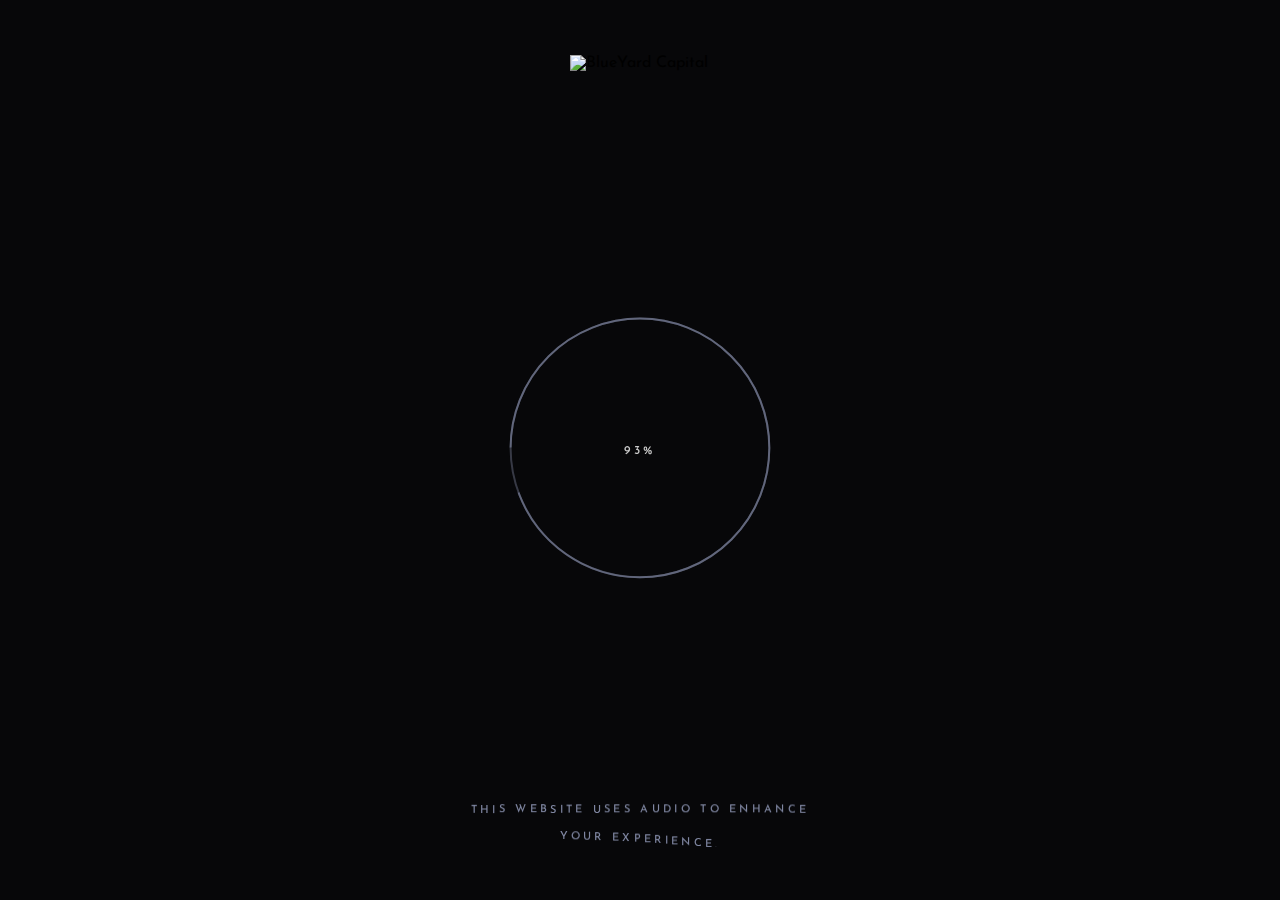
==== biology/index.html @ 3630554e "killa" ====
<!DOCTYPE html>
<html lang="en">






<head>
    <meta charset="UTF-8">
    <meta http-equiv="X-UA-Compatible" content="IE=edge">
    <meta name="viewport" content="width=device-width, initial-scale=1.0">

    <title>BlueYard Capital</title>
    <meta name="description" content="BlueYard backs founders building the interconnected elements that can become the fabric of our future.">


    <meta name="google" content="notranslate">


    <meta property="og:url" content="/">
    <meta property="og:type" content="website">
    <meta property="og:title" content="BlueYard Capital">
    <meta property="og:image" content="https://cdn.sanity.io/images/vug3yiyj/production/5e9e86ad8003b908db99eba6afec852edd917324-56x37.svg?w=600&auto=format" />
    <meta property="og:description" content="BlueYard backs founders building the interconnected elements that can become the fabric of our future." />
    <meta property="og:site_name" content="BlueYard Capital">
    <meta property="og:locale" content="en_US">


    <link rel="apple-touch-icon" sizes="180x180" href="/assets/favicon/apple-touch-icon.png">
    <link rel="icon" type="image/png" sizes="32x32" href="/assets/favicon/favicon-32x32.png">
    <link rel="icon" type="image/png" sizes="16x16" href="/assets/favicon/favicon-16x16.png">
    <link rel="manifest" href="/assets/favicon/site.webmanifest">
    <link rel="shortcut icon" href="/assets/favicon/favicon.ico">
    <meta name="msapplication-TileColor" content="#ffffff">
    <meta name="msapplication-config" content="/assets/favicon/browserconfig.xml">
    <meta name="theme-color" content="currentColor">

    <link rel="stylesheet" href="/bundle/main.css" />

</head>

<body class="loader__set-up">
    <!-- Shared data -->
    <script>
        const data = {
            colors: {
                "blueyard": "#4676f0",
                "crypto": "#0064b9",
                "biology": "#d072f1",
                "engineering": "#9f5ef1",
                "economics": "#6d48ff"
            },
            logoColors: {
                "blueyard": "#4676f0",
                "crypto": "#c7dee8",
                "biology": "#d7c1de",
                "engineering": "#ccb9e5",
                "economics": "#afa7cf"
            },
            titles: {
                "landing": "BlueYard Capital",
                "blueyard": "BlueYard Capital",
                "crypto": "BlueYard Capital",
                "biology": "BlueYard Capital",
                "engineering": "BlueYard Capital",
                "economics": "Blueyard Capital"
            }
        };
    </script>

    <!-- Header -->
    <button class="header" data-target="landing" data-audio-play="button2">
	 
		<img class="header__logo" src="https://cdn.sanity.io/images/vug3yiyj/production/5e9e86ad8003b908db99eba6afec852edd917324-56x37.svg?w=100&auto=format" alt="BlueYard Capital"> 
	
</button>


    <!-- Main wrapper -->

    <main id="site-wrapper" data-template="sector" data-sector="biology">




        <!-- Landing Content -->





        <button class="landing__sector-link" data-target="blueyard" style="--icon-color: #4676f0" data-animation-offset="5" data-audio-play="button" data-message="Click here to enter blueyard sector">
		<div class="landing__sector-link_content icon__hover-trigger" data-animation="icon">
			
			
			
			<h3 data-animation="text">about</h3>
			<h2 data-animation="text">blueyard</h2>
			
			
			
<svg class="icon icon__round icon__size-normal" viewBox="0 0 40 40" xmlns="http://www.w3.org/2000/svg" aria-hidden="true">

	<circle class="icon__default-circle" cx="20" cy="20" r="19.5" vector-effect="non-scaling-stroke" />
<circle class="icon__second-circle" cx="20" cy="20" r="19.5" vector-effect="non-scaling-stroke" />
<circle class="icon__third-circle" cx="20" cy="20" r="19.5" vector-effect="non-scaling-stroke" />
<circle class="icon__background-circle" cx="20" cy="20" r="19.5" vector-effect="non-scaling-stroke" />

	<g class="icon__content">
		



<path d="M10.2,13.8h2.4c0.3,0,0.7,0,1,0c0.3,0,0.7,0,1,0.1c0.3,0.1,0.6,0.2,0.9,0.3c0.3,0.1,0.6,0.3,0.8,0.6
	c0.3,0.3,0.6,0.6,0.8,1c0.2,0.4,0.3,0.8,0.3,1.3c0,0.4-0.1,0.7-0.2,1c-0.1,0.3-0.2,0.5-0.4,0.7c-0.1,0.2-0.3,0.3-0.5,0.4
	c-0.2,0.1-0.3,0.2-0.4,0.2c0.2,0.1,0.4,0.2,0.7,0.3c0.2,0.1,0.5,0.3,0.7,0.6c0.2,0.2,0.4,0.5,0.5,0.9c0.1,0.4,0.2,0.8,0.2,1.3
	c0,0.4,0,0.7-0.1,1c-0.1,0.3-0.2,0.6-0.3,0.8c-0.1,0.2-0.3,0.5-0.5,0.6c-0.2,0.2-0.4,0.3-0.6,0.5c-0.2,0.2-0.5,0.3-0.8,0.4
	C15.6,25.9,15.3,26,15,26c-0.3,0.1-0.6,0.1-0.8,0.1c-0.2,0-0.4,0-0.6,0l-0.1,0h-3.3V13.8z M13.7,20.7h-1.2V24h1.1
	c0.1,0,0.3,0,0.5,0c0.3,0,0.5-0.1,0.8-0.2c0.3-0.1,0.5-0.3,0.7-0.5c0.2-0.2,0.3-0.5,0.3-0.9c0-0.1,0-0.3-0.1-0.5
	c0-0.2-0.1-0.4-0.3-0.5c-0.2-0.2-0.4-0.3-0.7-0.4C14.5,20.8,14.1,20.7,13.7,20.7z M13.4,16h-0.9v2.7h0.7c0.1,0,0.3,0,0.5,0
	c0.2,0,0.4-0.1,0.6-0.1c0.2-0.1,0.4-0.2,0.5-0.4c0.2-0.2,0.2-0.4,0.2-0.8c0-0.4-0.1-0.7-0.4-0.9C14.5,16.1,14,16,13.4,16z"/>
<path d="M23.5,26.2v-4.6l-4-7.8H22l2.7,5.7l2.7-5.7h2.5l-4,7.8v4.6H23.5z"/>
	</g>

	 
		<g class="icon__content icon__content-shine">
			



<path d="M10.2,13.8h2.4c0.3,0,0.7,0,1,0c0.3,0,0.7,0,1,0.1c0.3,0.1,0.6,0.2,0.9,0.3c0.3,0.1,0.6,0.3,0.8,0.6
	c0.3,0.3,0.6,0.6,0.8,1c0.2,0.4,0.3,0.8,0.3,1.3c0,0.4-0.1,0.7-0.2,1c-0.1,0.3-0.2,0.5-0.4,0.7c-0.1,0.2-0.3,0.3-0.5,0.4
	c-0.2,0.1-0.3,0.2-0.4,0.2c0.2,0.1,0.4,0.2,0.7,0.3c0.2,0.1,0.5,0.3,0.7,0.6c0.2,0.2,0.4,0.5,0.5,0.9c0.1,0.4,0.2,0.8,0.2,1.3
	c0,0.4,0,0.7-0.1,1c-0.1,0.3-0.2,0.6-0.3,0.8c-0.1,0.2-0.3,0.5-0.5,0.6c-0.2,0.2-0.4,0.3-0.6,0.5c-0.2,0.2-0.5,0.3-0.8,0.4
	C15.6,25.9,15.3,26,15,26c-0.3,0.1-0.6,0.1-0.8,0.1c-0.2,0-0.4,0-0.6,0l-0.1,0h-3.3V13.8z M13.7,20.7h-1.2V24h1.1
	c0.1,0,0.3,0,0.5,0c0.3,0,0.5-0.1,0.8-0.2c0.3-0.1,0.5-0.3,0.7-0.5c0.2-0.2,0.3-0.5,0.3-0.9c0-0.1,0-0.3-0.1-0.5
	c0-0.2-0.1-0.4-0.3-0.5c-0.2-0.2-0.4-0.3-0.7-0.4C14.5,20.8,14.1,20.7,13.7,20.7z M13.4,16h-0.9v2.7h0.7c0.1,0,0.3,0,0.5,0
	c0.2,0,0.4-0.1,0.6-0.1c0.2-0.1,0.4-0.2,0.5-0.4c0.2-0.2,0.2-0.4,0.2-0.8c0-0.4-0.1-0.7-0.4-0.9C14.5,16.1,14,16,13.4,16z"/>
<path d="M23.5,26.2v-4.6l-4-7.8H22l2.7,5.7l2.7-5.7h2.5l-4,7.8v4.6H23.5z"/>
		</g>

		<g class="icon__content icon__content-shine-permanent">
			



<path d="M10.2,13.8h2.4c0.3,0,0.7,0,1,0c0.3,0,0.7,0,1,0.1c0.3,0.1,0.6,0.2,0.9,0.3c0.3,0.1,0.6,0.3,0.8,0.6
	c0.3,0.3,0.6,0.6,0.8,1c0.2,0.4,0.3,0.8,0.3,1.3c0,0.4-0.1,0.7-0.2,1c-0.1,0.3-0.2,0.5-0.4,0.7c-0.1,0.2-0.3,0.3-0.5,0.4
	c-0.2,0.1-0.3,0.2-0.4,0.2c0.2,0.1,0.4,0.2,0.7,0.3c0.2,0.1,0.5,0.3,0.7,0.6c0.2,0.2,0.4,0.5,0.5,0.9c0.1,0.4,0.2,0.8,0.2,1.3
	c0,0.4,0,0.7-0.1,1c-0.1,0.3-0.2,0.6-0.3,0.8c-0.1,0.2-0.3,0.5-0.5,0.6c-0.2,0.2-0.4,0.3-0.6,0.5c-0.2,0.2-0.5,0.3-0.8,0.4
	C15.6,25.9,15.3,26,15,26c-0.3,0.1-0.6,0.1-0.8,0.1c-0.2,0-0.4,0-0.6,0l-0.1,0h-3.3V13.8z M13.7,20.7h-1.2V24h1.1
	c0.1,0,0.3,0,0.5,0c0.3,0,0.5-0.1,0.8-0.2c0.3-0.1,0.5-0.3,0.7-0.5c0.2-0.2,0.3-0.5,0.3-0.9c0-0.1,0-0.3-0.1-0.5
	c0-0.2-0.1-0.4-0.3-0.5c-0.2-0.2-0.4-0.3-0.7-0.4C14.5,20.8,14.1,20.7,13.7,20.7z M13.4,16h-0.9v2.7h0.7c0.1,0,0.3,0,0.5,0
	c0.2,0,0.4-0.1,0.6-0.1c0.2-0.1,0.4-0.2,0.5-0.4c0.2-0.2,0.2-0.4,0.2-0.8c0-0.4-0.1-0.7-0.4-0.9C14.5,16.1,14,16,13.4,16z"/>
<path d="M23.5,26.2v-4.6l-4-7.8H22l2.7,5.7l2.7-5.7h2.5l-4,7.8v4.6H23.5z"/>
		</g>
	
</svg>

		</div>
	</button>



        <button class="landing__sector-link" data-target="crypto" style="--icon-color: #0064b9" data-animation-offset="4" data-audio-play="button" data-message="Click here to enter crypto sector">
		<div class="landing__sector-link_content icon__hover-trigger" data-animation="icon">
			
			
			
			<h3 data-animation="text">SCENIUS</h3>
			<h2 data-animation="text">WEB3</h2>
			
			
			
<svg class="icon icon__round icon__size-normal" viewBox="0 0 40 40" xmlns="http://www.w3.org/2000/svg" aria-hidden="true">

	<circle class="icon__default-circle" cx="20" cy="20" r="19.5" vector-effect="non-scaling-stroke" />
<circle class="icon__second-circle" cx="20" cy="20" r="19.5" vector-effect="non-scaling-stroke" />
<circle class="icon__third-circle" cx="20" cy="20" r="19.5" vector-effect="non-scaling-stroke" />
<circle class="icon__background-circle" cx="20" cy="20" r="19.5" vector-effect="non-scaling-stroke" />

	<g class="icon__content">
		

<path d="M29.5,18.1v-3.8h-3.8v1.2l-3.8-3.2v-1.7h-3.8v1.7l-3.8,3.2v-1.1h-3.8v3.8H12v3.8h-1.5v3.8h3.8v-1l3.8,3.2v1.6h3.8v-1.6
l3.8-3.2v1h3.8v-3.8h-1.4v-3.8H29.5z M26.5,15.1h2.2v2.2h-2.2V15.1z M25.4,16.2l-3.5,2.9v-1.1h-1.5v-3.8h1.5v-1L25.4,16.2z
M18.9,21.1v-2.2h2.2v2.2H18.9z M18.9,11.3h2.2v2.2h-2.2V11.3z M19.6,14.3v3.8h-1.5v1.1l-3.6-3l3.6-3v1.1L19.6,14.3z M11.3,15.1
h2.2v2.2h-2.2V15.1z M12.8,18.1h1.5v-1l3.5,2.9l-3.5,2.9v-1h-1.5V18.1z M13.5,24.9h-2.2v-2.2h2.2V24.9z M14.5,23.8l3.6-3.1v1.1
h1.5v3.8h-1.5v1.2L14.5,23.8z M21.1,28.7h-2.2v-2.2h2.2L21.1,28.7z M20.4,25.7v-3.8h1.5v-1.1l3.6,3l-3.6,3v-1.2H20.4z M28.7,24.9
h-2.2v-2.2h2.2V24.9z M27.3,21.9h-1.6V23l-3.5-3l3.5-3v1.1h1.6V21.9z"/>
	</g>

	 
		<g class="icon__content icon__content-shine">
			

<path d="M29.5,18.1v-3.8h-3.8v1.2l-3.8-3.2v-1.7h-3.8v1.7l-3.8,3.2v-1.1h-3.8v3.8H12v3.8h-1.5v3.8h3.8v-1l3.8,3.2v1.6h3.8v-1.6
l3.8-3.2v1h3.8v-3.8h-1.4v-3.8H29.5z M26.5,15.1h2.2v2.2h-2.2V15.1z M25.4,16.2l-3.5,2.9v-1.1h-1.5v-3.8h1.5v-1L25.4,16.2z
M18.9,21.1v-2.2h2.2v2.2H18.9z M18.9,11.3h2.2v2.2h-2.2V11.3z M19.6,14.3v3.8h-1.5v1.1l-3.6-3l3.6-3v1.1L19.6,14.3z M11.3,15.1
h2.2v2.2h-2.2V15.1z M12.8,18.1h1.5v-1l3.5,2.9l-3.5,2.9v-1h-1.5V18.1z M13.5,24.9h-2.2v-2.2h2.2V24.9z M14.5,23.8l3.6-3.1v1.1
h1.5v3.8h-1.5v1.2L14.5,23.8z M21.1,28.7h-2.2v-2.2h2.2L21.1,28.7z M20.4,25.7v-3.8h1.5v-1.1l3.6,3l-3.6,3v-1.2H20.4z M28.7,24.9
h-2.2v-2.2h2.2V24.9z M27.3,21.9h-1.6V23l-3.5-3l3.5-3v1.1h1.6V21.9z"/>
		</g>

		<g class="icon__content icon__content-shine-permanent">
			

<path d="M29.5,18.1v-3.8h-3.8v1.2l-3.8-3.2v-1.7h-3.8v1.7l-3.8,3.2v-1.1h-3.8v3.8H12v3.8h-1.5v3.8h3.8v-1l3.8,3.2v1.6h3.8v-1.6
l3.8-3.2v1h3.8v-3.8h-1.4v-3.8H29.5z M26.5,15.1h2.2v2.2h-2.2V15.1z M25.4,16.2l-3.5,2.9v-1.1h-1.5v-3.8h1.5v-1L25.4,16.2z
M18.9,21.1v-2.2h2.2v2.2H18.9z M18.9,11.3h2.2v2.2h-2.2V11.3z M19.6,14.3v3.8h-1.5v1.1l-3.6-3l3.6-3v1.1L19.6,14.3z M11.3,15.1
h2.2v2.2h-2.2V15.1z M12.8,18.1h1.5v-1l3.5,2.9l-3.5,2.9v-1h-1.5V18.1z M13.5,24.9h-2.2v-2.2h2.2V24.9z M14.5,23.8l3.6-3.1v1.1
h1.5v3.8h-1.5v1.2L14.5,23.8z M21.1,28.7h-2.2v-2.2h2.2L21.1,28.7z M20.4,25.7v-3.8h1.5v-1.1l3.6,3l-3.6,3v-1.2H20.4z M28.7,24.9
h-2.2v-2.2h2.2V24.9z M27.3,21.9h-1.6V23l-3.5-3l3.5-3v1.1h1.6V21.9z"/>
		</g>
	
</svg>

		</div>
	</button>



        <button class="landing__sector-link" data-target="biology" style="--icon-color: #d072f1" data-animation-offset="3" data-audio-play="button" data-message="Click here to enter biology sector">
		<div class="landing__sector-link_content icon__hover-trigger" data-animation="icon">
			
			
			
			<h3 data-animation="text">programmable</h3>
			<h2 data-animation="text">Biology</h2>
			
			
			
<svg class="icon icon__round icon__size-normal" viewBox="0 0 40 40" xmlns="http://www.w3.org/2000/svg" aria-hidden="true">

	<circle class="icon__default-circle" cx="20" cy="20" r="19.5" vector-effect="non-scaling-stroke" />
<circle class="icon__second-circle" cx="20" cy="20" r="19.5" vector-effect="non-scaling-stroke" />
<circle class="icon__third-circle" cx="20" cy="20" r="19.5" vector-effect="non-scaling-stroke" />
<circle class="icon__background-circle" cx="20" cy="20" r="19.5" vector-effect="non-scaling-stroke" />

	<g class="icon__content">
		

<path d="M23.8,12.5c0,0-0.1-0.1-0.1-0.1c-0.1-0.1-0.2-0.1-0.3-0.1c-0.2,0-0.3,0.1-0.4,0.2c-0.1,0.1-0.1,0.2-0.1,0.4
c0,0.1,0,0.3,0.1,0.4c0.1,0.1,0.1,0.1,0.2,0.2l4.3,4.3c0,0,0.1,0.1,0.1,0.1l0.1,0.1L27.4,18c-0.3,0.2-0.5,0.4-0.8,0.6
c-0.3,0.2-0.6,0.3-0.9,0.5l-0.1,0l0,0c0,0-0.1-0.1-0.2-0.2l-2.6-2.7l-0.7-0.7c-0.1-0.1-0.3-0.2-0.4-0.2c-0.2,0-0.5,0.2-0.5,0.4
l0,0c0,0.1,0,0.1,0,0.2c0,0.2,0.1,0.3,0.2,0.4c0.2,0.2,0.3,0.3,0.5,0.5l2.4,2.4c0.1,0.1,0.1,0.1,0.2,0.2l0.1,0.1l-0.1,0
c-0.5,0.1-1.1,0.2-1.6,0.1c-0.7,0-1.4-0.1-2.1-0.2l-0.1,0l0-0.1c0-0.1,0-0.2,0-0.3c-0.1-0.6-0.1-1.3-0.1-1.9c0-0.1,0-0.3,0-0.4
c0-0.4,0.1-0.7,0.1-1.1c0.2-0.9,0.5-1.8,1-2.7c0.6-1,1.5-1.8,2.6-2.3c0.2-0.1,0.3-0.1,0.5-0.2c0.2-0.1,0.3-0.3,0.3-0.5
c0-0.2-0.1-0.3-0.2-0.4l0,0c-0.1-0.1-0.2-0.2-0.4-0.2c-0.1,0-0.2,0-0.2,0c-1.5,0.6-2.7,1.6-3.5,2.9c-0.7,1.2-1.2,2.5-1.3,3.8
c0,0.3,0,0.6,0,1c0,0.5,0,0.9,0.1,1.4c0,0.2,0,0.4,0.1,0.6l0,0.1h-0.1h-0.1H19c-0.4,0-0.9-0.1-1.3-0.1c-0.2,0-0.3,0-0.5,0
c-0.5,0-1.1,0-1.6,0.1c-1.2,0.2-2.4,0.7-3.4,1.5c-1.1,0.8-1.9,1.8-2.4,3.1c-0.1,0.1-0.1,0.3-0.2,0.4l0,0c0,0,0,0.1,0,0.1
c0,0.2,0.1,0.4,0.3,0.5c0.1,0,0.2,0.1,0.3,0.1c0.2,0,0.3-0.1,0.4-0.2c0.1-0.1,0.1-0.2,0.1-0.2c0.2-0.5,0.4-1,0.7-1.4
c0-0.1,0.1-0.1,0.1-0.2l0.1-0.1l0.1,0.1c0.1,0.1,0.1,0.2,0.2,0.2c1.4,1.4,2.8,2.9,4.2,4.3c0,0,0.1,0.1,0.1,0.1
c0.2,0.2,0.5,0.2,0.7,0c0.1-0.1,0.2-0.3,0.2-0.4c0-0.1,0-0.2-0.1-0.3c0-0.1-0.1-0.1-0.2-0.2l-4.3-4.3c0,0-0.1-0.1-0.1-0.2
l-0.1-0.1l0.1-0.1c0.5-0.4,1.1-0.8,1.7-1.1l0.1,0l0,0c0,0,0.1,0.1,0.1,0.1l2.9,3c0.2,0.2,0.4,0.4,0.6,0.6
c0.2,0.2,0.5,0.2,0.7,0.1c0.2-0.1,0.3-0.3,0.3-0.5c0-0.1,0-0.1,0-0.2c0-0.1-0.1-0.2-0.2-0.3c-0.9-1-1.9-1.9-2.8-2.9
c0,0-0.1-0.1-0.1-0.2l-0.1-0.1l0.1,0l0,0c0,0,0,0,0.1,0c0.5-0.1,0.9-0.1,1.4-0.1h0.1c0.7,0,1.4,0.1,2,0.2c0,0,0.1,0,0.1,0
c0,0,0,0,0.1,0.1c0,0,0.1,0.1,0.1,0.1c0.1,0.6,0.1,1.1,0.2,1.7c0,0.1,0,0.3,0,0.4c0,0.4,0,0.8-0.1,1.2c-0.2,1.2-0.6,2.3-1.3,3.3
c-0.7,0.9-1.6,1.7-2.7,2.1c-0.1,0-0.1,0.1-0.2,0.1c-0.2,0.1-0.3,0.3-0.3,0.5c0,0.1,0,0.2,0,0.2c0.1,0.2,0.3,0.3,0.5,0.3
c0.1,0,0.1,0,0.2,0c0.5-0.2,1-0.4,1.4-0.7c0.9-0.6,1.7-1.4,2.2-2.4c0.8-1.3,1.2-2.8,1.2-4.3l0,0c0,0,0-0.1,0-0.1
c0-0.2,0-0.5,0-0.7c0-0.3,0-0.6-0.1-0.8c0-0.2,0-0.4-0.1-0.6l0-0.1l0.1,0c0.2,0,0.4,0,0.6,0.1c0.5,0.1,0.9,0.1,1.4,0.1
c0.2,0,0.4,0,0.5,0c0.7,0,1.4-0.2,2-0.4c1.3-0.4,2.4-1.1,3.3-2c0.7-0.7,1.2-1.6,1.6-2.6l0,0l0,0c0-0.1,0-0.2,0.1-0.2
c0,0,0-0.1,0-0.1c0-0.1-0.1-0.2-0.2-0.3c-0.1-0.1-0.2-0.1-0.3-0.2c0,0-0.1,0-0.1,0c-0.1,0-0.2,0-0.3,0.1
c-0.1,0.1-0.2,0.2-0.2,0.3c0,0,0,0.1,0,0.1c-0.2,0.5-0.4,0.9-0.7,1.4c0,0-0.1,0.1-0.1,0.1l-0.1,0.1L28.2,17
c0-0.1-0.1-0.1-0.1-0.2c-0.3-0.3-0.5-0.5-0.8-0.8c-0.2-0.2-0.4-0.4-0.6-0.6c-0.2-0.2-0.3-0.3-0.5-0.5
C25.4,14.2,24.6,13.3,23.8,12.5z"/>
	</g>

	 
		<g class="icon__content icon__content-shine">
			

<path d="M23.8,12.5c0,0-0.1-0.1-0.1-0.1c-0.1-0.1-0.2-0.1-0.3-0.1c-0.2,0-0.3,0.1-0.4,0.2c-0.1,0.1-0.1,0.2-0.1,0.4
c0,0.1,0,0.3,0.1,0.4c0.1,0.1,0.1,0.1,0.2,0.2l4.3,4.3c0,0,0.1,0.1,0.1,0.1l0.1,0.1L27.4,18c-0.3,0.2-0.5,0.4-0.8,0.6
c-0.3,0.2-0.6,0.3-0.9,0.5l-0.1,0l0,0c0,0-0.1-0.1-0.2-0.2l-2.6-2.7l-0.7-0.7c-0.1-0.1-0.3-0.2-0.4-0.2c-0.2,0-0.5,0.2-0.5,0.4
l0,0c0,0.1,0,0.1,0,0.2c0,0.2,0.1,0.3,0.2,0.4c0.2,0.2,0.3,0.3,0.5,0.5l2.4,2.4c0.1,0.1,0.1,0.1,0.2,0.2l0.1,0.1l-0.1,0
c-0.5,0.1-1.1,0.2-1.6,0.1c-0.7,0-1.4-0.1-2.1-0.2l-0.1,0l0-0.1c0-0.1,0-0.2,0-0.3c-0.1-0.6-0.1-1.3-0.1-1.9c0-0.1,0-0.3,0-0.4
c0-0.4,0.1-0.7,0.1-1.1c0.2-0.9,0.5-1.8,1-2.7c0.6-1,1.5-1.8,2.6-2.3c0.2-0.1,0.3-0.1,0.5-0.2c0.2-0.1,0.3-0.3,0.3-0.5
c0-0.2-0.1-0.3-0.2-0.4l0,0c-0.1-0.1-0.2-0.2-0.4-0.2c-0.1,0-0.2,0-0.2,0c-1.5,0.6-2.7,1.6-3.5,2.9c-0.7,1.2-1.2,2.5-1.3,3.8
c0,0.3,0,0.6,0,1c0,0.5,0,0.9,0.1,1.4c0,0.2,0,0.4,0.1,0.6l0,0.1h-0.1h-0.1H19c-0.4,0-0.9-0.1-1.3-0.1c-0.2,0-0.3,0-0.5,0
c-0.5,0-1.1,0-1.6,0.1c-1.2,0.2-2.4,0.7-3.4,1.5c-1.1,0.8-1.9,1.8-2.4,3.1c-0.1,0.1-0.1,0.3-0.2,0.4l0,0c0,0,0,0.1,0,0.1
c0,0.2,0.1,0.4,0.3,0.5c0.1,0,0.2,0.1,0.3,0.1c0.2,0,0.3-0.1,0.4-0.2c0.1-0.1,0.1-0.2,0.1-0.2c0.2-0.5,0.4-1,0.7-1.4
c0-0.1,0.1-0.1,0.1-0.2l0.1-0.1l0.1,0.1c0.1,0.1,0.1,0.2,0.2,0.2c1.4,1.4,2.8,2.9,4.2,4.3c0,0,0.1,0.1,0.1,0.1
c0.2,0.2,0.5,0.2,0.7,0c0.1-0.1,0.2-0.3,0.2-0.4c0-0.1,0-0.2-0.1-0.3c0-0.1-0.1-0.1-0.2-0.2l-4.3-4.3c0,0-0.1-0.1-0.1-0.2
l-0.1-0.1l0.1-0.1c0.5-0.4,1.1-0.8,1.7-1.1l0.1,0l0,0c0,0,0.1,0.1,0.1,0.1l2.9,3c0.2,0.2,0.4,0.4,0.6,0.6
c0.2,0.2,0.5,0.2,0.7,0.1c0.2-0.1,0.3-0.3,0.3-0.5c0-0.1,0-0.1,0-0.2c0-0.1-0.1-0.2-0.2-0.3c-0.9-1-1.9-1.9-2.8-2.9
c0,0-0.1-0.1-0.1-0.2l-0.1-0.1l0.1,0l0,0c0,0,0,0,0.1,0c0.5-0.1,0.9-0.1,1.4-0.1h0.1c0.7,0,1.4,0.1,2,0.2c0,0,0.1,0,0.1,0
c0,0,0,0,0.1,0.1c0,0,0.1,0.1,0.1,0.1c0.1,0.6,0.1,1.1,0.2,1.7c0,0.1,0,0.3,0,0.4c0,0.4,0,0.8-0.1,1.2c-0.2,1.2-0.6,2.3-1.3,3.3
c-0.7,0.9-1.6,1.7-2.7,2.1c-0.1,0-0.1,0.1-0.2,0.1c-0.2,0.1-0.3,0.3-0.3,0.5c0,0.1,0,0.2,0,0.2c0.1,0.2,0.3,0.3,0.5,0.3
c0.1,0,0.1,0,0.2,0c0.5-0.2,1-0.4,1.4-0.7c0.9-0.6,1.7-1.4,2.2-2.4c0.8-1.3,1.2-2.8,1.2-4.3l0,0c0,0,0-0.1,0-0.1
c0-0.2,0-0.5,0-0.7c0-0.3,0-0.6-0.1-0.8c0-0.2,0-0.4-0.1-0.6l0-0.1l0.1,0c0.2,0,0.4,0,0.6,0.1c0.5,0.1,0.9,0.1,1.4,0.1
c0.2,0,0.4,0,0.5,0c0.7,0,1.4-0.2,2-0.4c1.3-0.4,2.4-1.1,3.3-2c0.7-0.7,1.2-1.6,1.6-2.6l0,0l0,0c0-0.1,0-0.2,0.1-0.2
c0,0,0-0.1,0-0.1c0-0.1-0.1-0.2-0.2-0.3c-0.1-0.1-0.2-0.1-0.3-0.2c0,0-0.1,0-0.1,0c-0.1,0-0.2,0-0.3,0.1
c-0.1,0.1-0.2,0.2-0.2,0.3c0,0,0,0.1,0,0.1c-0.2,0.5-0.4,0.9-0.7,1.4c0,0-0.1,0.1-0.1,0.1l-0.1,0.1L28.2,17
c0-0.1-0.1-0.1-0.1-0.2c-0.3-0.3-0.5-0.5-0.8-0.8c-0.2-0.2-0.4-0.4-0.6-0.6c-0.2-0.2-0.3-0.3-0.5-0.5
C25.4,14.2,24.6,13.3,23.8,12.5z"/>
		</g>

		<g class="icon__content icon__content-shine-permanent">
			

<path d="M23.8,12.5c0,0-0.1-0.1-0.1-0.1c-0.1-0.1-0.2-0.1-0.3-0.1c-0.2,0-0.3,0.1-0.4,0.2c-0.1,0.1-0.1,0.2-0.1,0.4
c0,0.1,0,0.3,0.1,0.4c0.1,0.1,0.1,0.1,0.2,0.2l4.3,4.3c0,0,0.1,0.1,0.1,0.1l0.1,0.1L27.4,18c-0.3,0.2-0.5,0.4-0.8,0.6
c-0.3,0.2-0.6,0.3-0.9,0.5l-0.1,0l0,0c0,0-0.1-0.1-0.2-0.2l-2.6-2.7l-0.7-0.7c-0.1-0.1-0.3-0.2-0.4-0.2c-0.2,0-0.5,0.2-0.5,0.4
l0,0c0,0.1,0,0.1,0,0.2c0,0.2,0.1,0.3,0.2,0.4c0.2,0.2,0.3,0.3,0.5,0.5l2.4,2.4c0.1,0.1,0.1,0.1,0.2,0.2l0.1,0.1l-0.1,0
c-0.5,0.1-1.1,0.2-1.6,0.1c-0.7,0-1.4-0.1-2.1-0.2l-0.1,0l0-0.1c0-0.1,0-0.2,0-0.3c-0.1-0.6-0.1-1.3-0.1-1.9c0-0.1,0-0.3,0-0.4
c0-0.4,0.1-0.7,0.1-1.1c0.2-0.9,0.5-1.8,1-2.7c0.6-1,1.5-1.8,2.6-2.3c0.2-0.1,0.3-0.1,0.5-0.2c0.2-0.1,0.3-0.3,0.3-0.5
c0-0.2-0.1-0.3-0.2-0.4l0,0c-0.1-0.1-0.2-0.2-0.4-0.2c-0.1,0-0.2,0-0.2,0c-1.5,0.6-2.7,1.6-3.5,2.9c-0.7,1.2-1.2,2.5-1.3,3.8
c0,0.3,0,0.6,0,1c0,0.5,0,0.9,0.1,1.4c0,0.2,0,0.4,0.1,0.6l0,0.1h-0.1h-0.1H19c-0.4,0-0.9-0.1-1.3-0.1c-0.2,0-0.3,0-0.5,0
c-0.5,0-1.1,0-1.6,0.1c-1.2,0.2-2.4,0.7-3.4,1.5c-1.1,0.8-1.9,1.8-2.4,3.1c-0.1,0.1-0.1,0.3-0.2,0.4l0,0c0,0,0,0.1,0,0.1
c0,0.2,0.1,0.4,0.3,0.5c0.1,0,0.2,0.1,0.3,0.1c0.2,0,0.3-0.1,0.4-0.2c0.1-0.1,0.1-0.2,0.1-0.2c0.2-0.5,0.4-1,0.7-1.4
c0-0.1,0.1-0.1,0.1-0.2l0.1-0.1l0.1,0.1c0.1,0.1,0.1,0.2,0.2,0.2c1.4,1.4,2.8,2.9,4.2,4.3c0,0,0.1,0.1,0.1,0.1
c0.2,0.2,0.5,0.2,0.7,0c0.1-0.1,0.2-0.3,0.2-0.4c0-0.1,0-0.2-0.1-0.3c0-0.1-0.1-0.1-0.2-0.2l-4.3-4.3c0,0-0.1-0.1-0.1-0.2
l-0.1-0.1l0.1-0.1c0.5-0.4,1.1-0.8,1.7-1.1l0.1,0l0,0c0,0,0.1,0.1,0.1,0.1l2.9,3c0.2,0.2,0.4,0.4,0.6,0.6
c0.2,0.2,0.5,0.2,0.7,0.1c0.2-0.1,0.3-0.3,0.3-0.5c0-0.1,0-0.1,0-0.2c0-0.1-0.1-0.2-0.2-0.3c-0.9-1-1.9-1.9-2.8-2.9
c0,0-0.1-0.1-0.1-0.2l-0.1-0.1l0.1,0l0,0c0,0,0,0,0.1,0c0.5-0.1,0.9-0.1,1.4-0.1h0.1c0.7,0,1.4,0.1,2,0.2c0,0,0.1,0,0.1,0
c0,0,0,0,0.1,0.1c0,0,0.1,0.1,0.1,0.1c0.1,0.6,0.1,1.1,0.2,1.7c0,0.1,0,0.3,0,0.4c0,0.4,0,0.8-0.1,1.2c-0.2,1.2-0.6,2.3-1.3,3.3
c-0.7,0.9-1.6,1.7-2.7,2.1c-0.1,0-0.1,0.1-0.2,0.1c-0.2,0.1-0.3,0.3-0.3,0.5c0,0.1,0,0.2,0,0.2c0.1,0.2,0.3,0.3,0.5,0.3
c0.1,0,0.1,0,0.2,0c0.5-0.2,1-0.4,1.4-0.7c0.9-0.6,1.7-1.4,2.2-2.4c0.8-1.3,1.2-2.8,1.2-4.3l0,0c0,0,0-0.1,0-0.1
c0-0.2,0-0.5,0-0.7c0-0.3,0-0.6-0.1-0.8c0-0.2,0-0.4-0.1-0.6l0-0.1l0.1,0c0.2,0,0.4,0,0.6,0.1c0.5,0.1,0.9,0.1,1.4,0.1
c0.2,0,0.4,0,0.5,0c0.7,0,1.4-0.2,2-0.4c1.3-0.4,2.4-1.1,3.3-2c0.7-0.7,1.2-1.6,1.6-2.6l0,0l0,0c0-0.1,0-0.2,0.1-0.2
c0,0,0-0.1,0-0.1c0-0.1-0.1-0.2-0.2-0.3c-0.1-0.1-0.2-0.1-0.3-0.2c0,0-0.1,0-0.1,0c-0.1,0-0.2,0-0.3,0.1
c-0.1,0.1-0.2,0.2-0.2,0.3c0,0,0,0.1,0,0.1c-0.2,0.5-0.4,0.9-0.7,1.4c0,0-0.1,0.1-0.1,0.1l-0.1,0.1L28.2,17
c0-0.1-0.1-0.1-0.1-0.2c-0.3-0.3-0.5-0.5-0.8-0.8c-0.2-0.2-0.4-0.4-0.6-0.6c-0.2-0.2-0.3-0.3-0.5-0.5
C25.4,14.2,24.6,13.3,23.8,12.5z"/>
		</g>
	
</svg>

		</div>
	</button>



        <button class="landing__sector-link" data-target="engineering" style="--icon-color: #9f5ef1" data-animation-offset="2" data-audio-play="button" data-message="Click here to enter engineering sector">
		<div class="landing__sector-link_content icon__hover-trigger" data-animation="icon">
			
			
			
			<h3 data-animation="text">breakthrough</h3>
			<h2 data-animation="text">computation &amp; engineering</h2>
			
			
			
<svg class="icon icon__round icon__size-normal" viewBox="0 0 40 40" xmlns="http://www.w3.org/2000/svg" aria-hidden="true">

	<circle class="icon__default-circle" cx="20" cy="20" r="19.5" vector-effect="non-scaling-stroke" />
<circle class="icon__second-circle" cx="20" cy="20" r="19.5" vector-effect="non-scaling-stroke" />
<circle class="icon__third-circle" cx="20" cy="20" r="19.5" vector-effect="non-scaling-stroke" />
<circle class="icon__background-circle" cx="20" cy="20" r="19.5" vector-effect="non-scaling-stroke" />

	<g class="icon__content">
		

<path d="M30.8,19.5c-0.1-0.3-0.3-0.5-0.5-0.7c-0.2-0.2-0.4-0.4-0.7-0.5c-0.5-0.3-1.1-0.5-1.7-0.7
	c-0.8-0.3-1.6-0.4-2.5-0.6l0.1-0.2c0.3-0.7,0.6-1.5,0.8-2.2c0.2-0.6,0.3-1.2,0.3-1.8c0-0.3,0-0.7-0.2-1c-0.1-0.2-0.1-0.3-0.2-0.4
	c-0.1-0.1-0.2-0.2-0.4-0.3c-0.1-0.1-0.3-0.1-0.4-0.2c-0.1,0-0.3-0.1-0.4-0.1c-0.3,0-0.6,0.1-0.8,0.2c-0.6,0.2-1.1,0.5-1.6,0.9
	c-0.8,0.6-1.7,1.5-2.7,2.6c-0.5-0.5-1-1-1.4-1.5c-0.6-0.6-1.3-1.1-2-1.6c-0.3-0.2-0.6-0.3-0.9-0.4c-0.3-0.1-0.6-0.2-0.8-0.2
	c-0.1,0-0.3,0-0.4,0.1c-0.1,0-0.3,0.1-0.4,0.2c-0.1,0.1-0.3,0.2-0.4,0.3c-0.1,0.2-0.2,0.4-0.3,0.7c-0.1,0.3-0.1,0.5-0.1,0.8
	c0,0.6,0.1,1.2,0.3,1.8c0.2,0.9,0.5,1.7,0.9,2.5c-0.4,0.1-0.8,0.1-1.1,0.2c-0.5,0.1-1.1,0.3-1.6,0.5c-0.7,0.3-1.3,0.6-1.8,0.9
	c-0.2,0.2-0.4,0.4-0.5,0.6c-0.1,0.2-0.2,0.5-0.2,0.7c0,0.2,0,0.3,0.1,0.5c0.1,0.3,0.3,0.5,0.5,0.7c0.2,0.2,0.4,0.4,0.7,0.5
	c0.5,0.3,1.1,0.5,1.7,0.7c0.8,0.2,1.5,0.4,2.3,0.6c-0.1,0.1-0.1,0.3-0.2,0.4c-0.3,0.7-0.6,1.5-0.8,2.2c-0.2,0.6-0.3,1.2-0.3,1.8
	c0,0.3,0,0.7,0.2,1c0.1,0.2,0.1,0.3,0.2,0.4c0.1,0.1,0.2,0.2,0.4,0.3l0,0c0.1,0.1,0.3,0.1,0.4,0.2c0.1,0,0.3,0.1,0.4,0.1
	c0.3,0,0.6-0.1,0.8-0.2c0.6-0.2,1.1-0.5,1.6-0.9c0.8-0.6,1.7-1.5,2.7-2.6c0.5,0.5,1,1,1.4,1.5c0.6,0.6,1.3,1.1,2,1.6
	c0.3,0.2,0.6,0.3,0.9,0.4c0.3,0.1,0.6,0.2,0.8,0.2c0.1,0,0.3,0,0.4-0.1c0.1,0,0.3-0.1,0.4-0.2l-0.3-0.4l0.3,0.4
	c0.1-0.1,0.3-0.2,0.4-0.3c0.1-0.2,0.2-0.4,0.3-0.7c0.1-0.3,0.1-0.5,0.1-0.8c0-0.6-0.1-1.2-0.3-1.8c-0.2-0.9-0.5-1.7-0.9-2.6
	c0.5-0.1,0.9-0.2,1.3-0.3c0.5-0.1,1.1-0.3,1.6-0.5c0.7-0.3,1.3-0.6,1.8-0.9c0.2-0.2,0.4-0.4,0.5-0.6c0.1-0.2,0.2-0.5,0.2-0.8
	C30.9,19.8,30.9,19.6,30.8,19.5z M22,13.5c0.6-0.5,1.2-1,1.8-1.4c0.2-0.1,0.5-0.3,0.7-0.4c0.2-0.1,0.3-0.1,0.5-0.1
	c0.1,0,0.1,0,0.2,0c0,0,0.1,0,0.1,0.1c0,0,0.1,0.1,0.1,0.1c0.1,0.1,0.1,0.2,0.1,0.3c0,0.2,0.1,0.4,0.1,0.6c0,0.5-0.1,1.1-0.2,1.6
	c-0.2,0.9-0.5,1.7-0.9,2.6l-0.1,0c-0.8-0.1-1.8-0.2-2.7-0.2c-0.4-0.5-0.8-1.1-1.2-1.5C21,14.4,21.5,13.9,22,13.5z M22,21.4
	c-0.2,0.4-0.5,0.7-0.7,1.1c-0.4,0-0.8,0-1.3,0c-0.5,0-1,0-1.5,0c-0.2-0.3-0.5-0.7-0.7-1.1c-0.3-0.5-0.6-0.9-0.9-1.4
	c0.3-0.5,0.5-0.9,0.8-1.4c0.3-0.4,0.5-0.8,0.8-1.2c0.5,0,0.9,0,1.4,0c0.4,0,0.8,0,1.2,0c0.3,0.4,0.5,0.8,0.8,1.2
	c0.3,0.5,0.6,0.9,0.8,1.4C22.6,20.5,22.3,20.9,22,21.4L22,21.4z M23.4,20.9c0.2,0.4,0.5,0.9,0.7,1.3c-0.5,0.1-1,0.1-1.6,0.2
	c0.1-0.2,0.2-0.3,0.3-0.5C23,21.6,23.2,21.2,23.4,20.9L23.4,20.9z M20.6,23.4c-0.2,0.3-0.5,0.6-0.7,0.9c-0.2-0.3-0.5-0.6-0.7-0.9
	c0.3,0,0.5,0,0.8,0C20.2,23.4,20.4,23.4,20.6,23.4L20.6,23.4z M17.3,22.4c-0.5,0-0.9-0.1-1.3-0.1l-0.2,0c0.2-0.4,0.4-0.8,0.7-1.3
	c0.2,0.3,0.4,0.6,0.6,0.9C17.1,22,17.2,22.2,17.3,22.4z M16.4,19.1c-0.3-0.5-0.5-0.9-0.7-1.4h0c0.5-0.1,1.1-0.1,1.7-0.2
	c-0.1,0.2-0.3,0.4-0.4,0.6C16.8,18.4,16.6,18.8,16.4,19.1L16.4,19.1z M19.3,16.5c0.2-0.3,0.4-0.5,0.6-0.8
	c0.2,0.3,0.4,0.5,0.6,0.8c-0.2,0-0.3,0-0.5,0C19.8,16.5,19.5,16.5,19.3,16.5L19.3,16.5z M22.8,18.1c-0.1-0.2-0.3-0.4-0.4-0.6
	c0.6,0,1.1,0.1,1.6,0.2l0.1,0c-0.2,0.5-0.5,0.9-0.7,1.4C23.2,18.8,23,18.4,22.8,18.1L22.8,18.1z M15.1,16.3
	c-0.3-0.7-0.5-1.4-0.7-2.1c-0.1-0.5-0.2-1.1-0.2-1.6c0-0.2,0-0.5,0.1-0.7c0-0.1,0.1-0.1,0.1-0.2c0,0,0.1-0.1,0.1-0.1
	c0,0,0.1,0,0.1-0.1c0.1,0,0.1,0,0.2,0c0.2,0,0.4,0,0.5,0.1c0.5,0.2,0.9,0.5,1.4,0.8c0.8,0.6,1.7,1.4,2.6,2.5l0,0.1
	c-0.4,0.5-0.8,1-1.2,1.6c-0.8,0-1.5,0.1-2.2,0.2c-0.2,0-0.4,0-0.6,0.1C15.2,16.7,15.2,16.5,15.1,16.3z M13.5,21.8
	c-0.5-0.1-1-0.3-1.5-0.4c-0.7-0.2-1.2-0.5-1.5-0.8c-0.1-0.1-0.2-0.2-0.3-0.4C10.1,20.1,10,20,10,19.9c0-0.1,0-0.1,0-0.1
	c0.1-0.1,0.1-0.3,0.3-0.4c0.2-0.1,0.3-0.3,0.5-0.4c0.5-0.3,1-0.5,1.5-0.6c0.8-0.2,1.6-0.4,2.4-0.6l0,0.1c0.3,0.7,0.7,1.4,1.1,2.1
	c-0.4,0.7-0.8,1.4-1.1,2.1C14.3,22,13.9,21.9,13.5,21.8z M17.8,26.5c-0.6,0.5-1.2,1-1.8,1.4c-0.2,0.1-0.5,0.3-0.7,0.4
	c-0.2,0.1-0.3,0.1-0.5,0.1c-0.1,0-0.1,0-0.2,0c0,0-0.1,0-0.1-0.1l-0.3,0.4l0.3-0.4c0,0-0.1-0.1-0.1-0.1c-0.1-0.1-0.1-0.2-0.1-0.3
	c0-0.2-0.1-0.4-0.1-0.6c0-0.5,0.1-1.1,0.2-1.6c0.2-0.9,0.6-1.8,1-2.7l0.3,0c0.8,0.1,1.6,0.2,2.4,0.2c0.4,0.6,0.9,1.1,1.3,1.7
	C18.8,25.6,18.3,26.1,17.8,26.5z M24.7,23.7c0.3,0.7,0.5,1.4,0.7,2.1c0.1,0.5,0.2,1.1,0.2,1.6c0,0.2,0,0.5-0.1,0.7
	c0,0.1-0.1,0.1-0.1,0.2c0,0-0.1,0.1-0.1,0.1c0,0-0.1,0-0.1,0.1c-0.1,0-0.1,0-0.2,0c-0.2,0-0.4,0-0.5-0.1
	c-0.5-0.2-0.9-0.5-1.4-0.8c-0.8-0.6-1.7-1.4-2.6-2.5l0-0.1c0.4-0.5,0.9-1.1,1.3-1.7c0.8,0,1.6-0.1,2.3-0.2c0.1,0,0.2,0,0.3,0
	C24.5,23.3,24.6,23.5,24.7,23.7L24.7,23.7z M29.9,20.1c-0.1,0.1-0.1,0.3-0.3,0.4c-0.2,0.1-0.3,0.3-0.5,0.4
	c-0.5,0.3-1,0.5-1.5,0.6c-0.9,0.3-1.8,0.5-2.6,0.6c0,0,0,0,0,0c-0.3-0.7-0.7-1.4-1.1-2.1c0.4-0.8,0.8-1.5,1.1-2.2
	c0.5,0.1,1,0.2,1.5,0.3c0.5,0.1,1,0.3,1.5,0.4c0.7,0.2,1.2,0.5,1.5,0.8c0.1,0.1,0.2,0.2,0.3,0.4c0.1,0.1,0.1,0.2,0.1,0.3
	C30,20,30,20.1,29.9,20.1L29.9,20.1z"/>
<circle cx="20" cy="19.9" r="1.3"/>
	</g>

	 
		<g class="icon__content icon__content-shine">
			

<path d="M30.8,19.5c-0.1-0.3-0.3-0.5-0.5-0.7c-0.2-0.2-0.4-0.4-0.7-0.5c-0.5-0.3-1.1-0.5-1.7-0.7
	c-0.8-0.3-1.6-0.4-2.5-0.6l0.1-0.2c0.3-0.7,0.6-1.5,0.8-2.2c0.2-0.6,0.3-1.2,0.3-1.8c0-0.3,0-0.7-0.2-1c-0.1-0.2-0.1-0.3-0.2-0.4
	c-0.1-0.1-0.2-0.2-0.4-0.3c-0.1-0.1-0.3-0.1-0.4-0.2c-0.1,0-0.3-0.1-0.4-0.1c-0.3,0-0.6,0.1-0.8,0.2c-0.6,0.2-1.1,0.5-1.6,0.9
	c-0.8,0.6-1.7,1.5-2.7,2.6c-0.5-0.5-1-1-1.4-1.5c-0.6-0.6-1.3-1.1-2-1.6c-0.3-0.2-0.6-0.3-0.9-0.4c-0.3-0.1-0.6-0.2-0.8-0.2
	c-0.1,0-0.3,0-0.4,0.1c-0.1,0-0.3,0.1-0.4,0.2c-0.1,0.1-0.3,0.2-0.4,0.3c-0.1,0.2-0.2,0.4-0.3,0.7c-0.1,0.3-0.1,0.5-0.1,0.8
	c0,0.6,0.1,1.2,0.3,1.8c0.2,0.9,0.5,1.7,0.9,2.5c-0.4,0.1-0.8,0.1-1.1,0.2c-0.5,0.1-1.1,0.3-1.6,0.5c-0.7,0.3-1.3,0.6-1.8,0.9
	c-0.2,0.2-0.4,0.4-0.5,0.6c-0.1,0.2-0.2,0.5-0.2,0.7c0,0.2,0,0.3,0.1,0.5c0.1,0.3,0.3,0.5,0.5,0.7c0.2,0.2,0.4,0.4,0.7,0.5
	c0.5,0.3,1.1,0.5,1.7,0.7c0.8,0.2,1.5,0.4,2.3,0.6c-0.1,0.1-0.1,0.3-0.2,0.4c-0.3,0.7-0.6,1.5-0.8,2.2c-0.2,0.6-0.3,1.2-0.3,1.8
	c0,0.3,0,0.7,0.2,1c0.1,0.2,0.1,0.3,0.2,0.4c0.1,0.1,0.2,0.2,0.4,0.3l0,0c0.1,0.1,0.3,0.1,0.4,0.2c0.1,0,0.3,0.1,0.4,0.1
	c0.3,0,0.6-0.1,0.8-0.2c0.6-0.2,1.1-0.5,1.6-0.9c0.8-0.6,1.7-1.5,2.7-2.6c0.5,0.5,1,1,1.4,1.5c0.6,0.6,1.3,1.1,2,1.6
	c0.3,0.2,0.6,0.3,0.9,0.4c0.3,0.1,0.6,0.2,0.8,0.2c0.1,0,0.3,0,0.4-0.1c0.1,0,0.3-0.1,0.4-0.2l-0.3-0.4l0.3,0.4
	c0.1-0.1,0.3-0.2,0.4-0.3c0.1-0.2,0.2-0.4,0.3-0.7c0.1-0.3,0.1-0.5,0.1-0.8c0-0.6-0.1-1.2-0.3-1.8c-0.2-0.9-0.5-1.7-0.9-2.6
	c0.5-0.1,0.9-0.2,1.3-0.3c0.5-0.1,1.1-0.3,1.6-0.5c0.7-0.3,1.3-0.6,1.8-0.9c0.2-0.2,0.4-0.4,0.5-0.6c0.1-0.2,0.2-0.5,0.2-0.8
	C30.9,19.8,30.9,19.6,30.8,19.5z M22,13.5c0.6-0.5,1.2-1,1.8-1.4c0.2-0.1,0.5-0.3,0.7-0.4c0.2-0.1,0.3-0.1,0.5-0.1
	c0.1,0,0.1,0,0.2,0c0,0,0.1,0,0.1,0.1c0,0,0.1,0.1,0.1,0.1c0.1,0.1,0.1,0.2,0.1,0.3c0,0.2,0.1,0.4,0.1,0.6c0,0.5-0.1,1.1-0.2,1.6
	c-0.2,0.9-0.5,1.7-0.9,2.6l-0.1,0c-0.8-0.1-1.8-0.2-2.7-0.2c-0.4-0.5-0.8-1.1-1.2-1.5C21,14.4,21.5,13.9,22,13.5z M22,21.4
	c-0.2,0.4-0.5,0.7-0.7,1.1c-0.4,0-0.8,0-1.3,0c-0.5,0-1,0-1.5,0c-0.2-0.3-0.5-0.7-0.7-1.1c-0.3-0.5-0.6-0.9-0.9-1.4
	c0.3-0.5,0.5-0.9,0.8-1.4c0.3-0.4,0.5-0.8,0.8-1.2c0.5,0,0.9,0,1.4,0c0.4,0,0.8,0,1.2,0c0.3,0.4,0.5,0.8,0.8,1.2
	c0.3,0.5,0.6,0.9,0.8,1.4C22.6,20.5,22.3,20.9,22,21.4L22,21.4z M23.4,20.9c0.2,0.4,0.5,0.9,0.7,1.3c-0.5,0.1-1,0.1-1.6,0.2
	c0.1-0.2,0.2-0.3,0.3-0.5C23,21.6,23.2,21.2,23.4,20.9L23.4,20.9z M20.6,23.4c-0.2,0.3-0.5,0.6-0.7,0.9c-0.2-0.3-0.5-0.6-0.7-0.9
	c0.3,0,0.5,0,0.8,0C20.2,23.4,20.4,23.4,20.6,23.4L20.6,23.4z M17.3,22.4c-0.5,0-0.9-0.1-1.3-0.1l-0.2,0c0.2-0.4,0.4-0.8,0.7-1.3
	c0.2,0.3,0.4,0.6,0.6,0.9C17.1,22,17.2,22.2,17.3,22.4z M16.4,19.1c-0.3-0.5-0.5-0.9-0.7-1.4h0c0.5-0.1,1.1-0.1,1.7-0.2
	c-0.1,0.2-0.3,0.4-0.4,0.6C16.8,18.4,16.6,18.8,16.4,19.1L16.4,19.1z M19.3,16.5c0.2-0.3,0.4-0.5,0.6-0.8
	c0.2,0.3,0.4,0.5,0.6,0.8c-0.2,0-0.3,0-0.5,0C19.8,16.5,19.5,16.5,19.3,16.5L19.3,16.5z M22.8,18.1c-0.1-0.2-0.3-0.4-0.4-0.6
	c0.6,0,1.1,0.1,1.6,0.2l0.1,0c-0.2,0.5-0.5,0.9-0.7,1.4C23.2,18.8,23,18.4,22.8,18.1L22.8,18.1z M15.1,16.3
	c-0.3-0.7-0.5-1.4-0.7-2.1c-0.1-0.5-0.2-1.1-0.2-1.6c0-0.2,0-0.5,0.1-0.7c0-0.1,0.1-0.1,0.1-0.2c0,0,0.1-0.1,0.1-0.1
	c0,0,0.1,0,0.1-0.1c0.1,0,0.1,0,0.2,0c0.2,0,0.4,0,0.5,0.1c0.5,0.2,0.9,0.5,1.4,0.8c0.8,0.6,1.7,1.4,2.6,2.5l0,0.1
	c-0.4,0.5-0.8,1-1.2,1.6c-0.8,0-1.5,0.1-2.2,0.2c-0.2,0-0.4,0-0.6,0.1C15.2,16.7,15.2,16.5,15.1,16.3z M13.5,21.8
	c-0.5-0.1-1-0.3-1.5-0.4c-0.7-0.2-1.2-0.5-1.5-0.8c-0.1-0.1-0.2-0.2-0.3-0.4C10.1,20.1,10,20,10,19.9c0-0.1,0-0.1,0-0.1
	c0.1-0.1,0.1-0.3,0.3-0.4c0.2-0.1,0.3-0.3,0.5-0.4c0.5-0.3,1-0.5,1.5-0.6c0.8-0.2,1.6-0.4,2.4-0.6l0,0.1c0.3,0.7,0.7,1.4,1.1,2.1
	c-0.4,0.7-0.8,1.4-1.1,2.1C14.3,22,13.9,21.9,13.5,21.8z M17.8,26.5c-0.6,0.5-1.2,1-1.8,1.4c-0.2,0.1-0.5,0.3-0.7,0.4
	c-0.2,0.1-0.3,0.1-0.5,0.1c-0.1,0-0.1,0-0.2,0c0,0-0.1,0-0.1-0.1l-0.3,0.4l0.3-0.4c0,0-0.1-0.1-0.1-0.1c-0.1-0.1-0.1-0.2-0.1-0.3
	c0-0.2-0.1-0.4-0.1-0.6c0-0.5,0.1-1.1,0.2-1.6c0.2-0.9,0.6-1.8,1-2.7l0.3,0c0.8,0.1,1.6,0.2,2.4,0.2c0.4,0.6,0.9,1.1,1.3,1.7
	C18.8,25.6,18.3,26.1,17.8,26.5z M24.7,23.7c0.3,0.7,0.5,1.4,0.7,2.1c0.1,0.5,0.2,1.1,0.2,1.6c0,0.2,0,0.5-0.1,0.7
	c0,0.1-0.1,0.1-0.1,0.2c0,0-0.1,0.1-0.1,0.1c0,0-0.1,0-0.1,0.1c-0.1,0-0.1,0-0.2,0c-0.2,0-0.4,0-0.5-0.1
	c-0.5-0.2-0.9-0.5-1.4-0.8c-0.8-0.6-1.7-1.4-2.6-2.5l0-0.1c0.4-0.5,0.9-1.1,1.3-1.7c0.8,0,1.6-0.1,2.3-0.2c0.1,0,0.2,0,0.3,0
	C24.5,23.3,24.6,23.5,24.7,23.7L24.7,23.7z M29.9,20.1c-0.1,0.1-0.1,0.3-0.3,0.4c-0.2,0.1-0.3,0.3-0.5,0.4
	c-0.5,0.3-1,0.5-1.5,0.6c-0.9,0.3-1.8,0.5-2.6,0.6c0,0,0,0,0,0c-0.3-0.7-0.7-1.4-1.1-2.1c0.4-0.8,0.8-1.5,1.1-2.2
	c0.5,0.1,1,0.2,1.5,0.3c0.5,0.1,1,0.3,1.5,0.4c0.7,0.2,1.2,0.5,1.5,0.8c0.1,0.1,0.2,0.2,0.3,0.4c0.1,0.1,0.1,0.2,0.1,0.3
	C30,20,30,20.1,29.9,20.1L29.9,20.1z"/>
<circle cx="20" cy="19.9" r="1.3"/>
		</g>

		<g class="icon__content icon__content-shine-permanent">
			

<path d="M30.8,19.5c-0.1-0.3-0.3-0.5-0.5-0.7c-0.2-0.2-0.4-0.4-0.7-0.5c-0.5-0.3-1.1-0.5-1.7-0.7
	c-0.8-0.3-1.6-0.4-2.5-0.6l0.1-0.2c0.3-0.7,0.6-1.5,0.8-2.2c0.2-0.6,0.3-1.2,0.3-1.8c0-0.3,0-0.7-0.2-1c-0.1-0.2-0.1-0.3-0.2-0.4
	c-0.1-0.1-0.2-0.2-0.4-0.3c-0.1-0.1-0.3-0.1-0.4-0.2c-0.1,0-0.3-0.1-0.4-0.1c-0.3,0-0.6,0.1-0.8,0.2c-0.6,0.2-1.1,0.5-1.6,0.9
	c-0.8,0.6-1.7,1.5-2.7,2.6c-0.5-0.5-1-1-1.4-1.5c-0.6-0.6-1.3-1.1-2-1.6c-0.3-0.2-0.6-0.3-0.9-0.4c-0.3-0.1-0.6-0.2-0.8-0.2
	c-0.1,0-0.3,0-0.4,0.1c-0.1,0-0.3,0.1-0.4,0.2c-0.1,0.1-0.3,0.2-0.4,0.3c-0.1,0.2-0.2,0.4-0.3,0.7c-0.1,0.3-0.1,0.5-0.1,0.8
	c0,0.6,0.1,1.2,0.3,1.8c0.2,0.9,0.5,1.7,0.9,2.5c-0.4,0.1-0.8,0.1-1.1,0.2c-0.5,0.1-1.1,0.3-1.6,0.5c-0.7,0.3-1.3,0.6-1.8,0.9
	c-0.2,0.2-0.4,0.4-0.5,0.6c-0.1,0.2-0.2,0.5-0.2,0.7c0,0.2,0,0.3,0.1,0.5c0.1,0.3,0.3,0.5,0.5,0.7c0.2,0.2,0.4,0.4,0.7,0.5
	c0.5,0.3,1.1,0.5,1.7,0.7c0.8,0.2,1.5,0.4,2.3,0.6c-0.1,0.1-0.1,0.3-0.2,0.4c-0.3,0.7-0.6,1.5-0.8,2.2c-0.2,0.6-0.3,1.2-0.3,1.8
	c0,0.3,0,0.7,0.2,1c0.1,0.2,0.1,0.3,0.2,0.4c0.1,0.1,0.2,0.2,0.4,0.3l0,0c0.1,0.1,0.3,0.1,0.4,0.2c0.1,0,0.3,0.1,0.4,0.1
	c0.3,0,0.6-0.1,0.8-0.2c0.6-0.2,1.1-0.5,1.6-0.9c0.8-0.6,1.7-1.5,2.7-2.6c0.5,0.5,1,1,1.4,1.5c0.6,0.6,1.3,1.1,2,1.6
	c0.3,0.2,0.6,0.3,0.9,0.4c0.3,0.1,0.6,0.2,0.8,0.2c0.1,0,0.3,0,0.4-0.1c0.1,0,0.3-0.1,0.4-0.2l-0.3-0.4l0.3,0.4
	c0.1-0.1,0.3-0.2,0.4-0.3c0.1-0.2,0.2-0.4,0.3-0.7c0.1-0.3,0.1-0.5,0.1-0.8c0-0.6-0.1-1.2-0.3-1.8c-0.2-0.9-0.5-1.7-0.9-2.6
	c0.5-0.1,0.9-0.2,1.3-0.3c0.5-0.1,1.1-0.3,1.6-0.5c0.7-0.3,1.3-0.6,1.8-0.9c0.2-0.2,0.4-0.4,0.5-0.6c0.1-0.2,0.2-0.5,0.2-0.8
	C30.9,19.8,30.9,19.6,30.8,19.5z M22,13.5c0.6-0.5,1.2-1,1.8-1.4c0.2-0.1,0.5-0.3,0.7-0.4c0.2-0.1,0.3-0.1,0.5-0.1
	c0.1,0,0.1,0,0.2,0c0,0,0.1,0,0.1,0.1c0,0,0.1,0.1,0.1,0.1c0.1,0.1,0.1,0.2,0.1,0.3c0,0.2,0.1,0.4,0.1,0.6c0,0.5-0.1,1.1-0.2,1.6
	c-0.2,0.9-0.5,1.7-0.9,2.6l-0.1,0c-0.8-0.1-1.8-0.2-2.7-0.2c-0.4-0.5-0.8-1.1-1.2-1.5C21,14.4,21.5,13.9,22,13.5z M22,21.4
	c-0.2,0.4-0.5,0.7-0.7,1.1c-0.4,0-0.8,0-1.3,0c-0.5,0-1,0-1.5,0c-0.2-0.3-0.5-0.7-0.7-1.1c-0.3-0.5-0.6-0.9-0.9-1.4
	c0.3-0.5,0.5-0.9,0.8-1.4c0.3-0.4,0.5-0.8,0.8-1.2c0.5,0,0.9,0,1.4,0c0.4,0,0.8,0,1.2,0c0.3,0.4,0.5,0.8,0.8,1.2
	c0.3,0.5,0.6,0.9,0.8,1.4C22.6,20.5,22.3,20.9,22,21.4L22,21.4z M23.4,20.9c0.2,0.4,0.5,0.9,0.7,1.3c-0.5,0.1-1,0.1-1.6,0.2
	c0.1-0.2,0.2-0.3,0.3-0.5C23,21.6,23.2,21.2,23.4,20.9L23.4,20.9z M20.6,23.4c-0.2,0.3-0.5,0.6-0.7,0.9c-0.2-0.3-0.5-0.6-0.7-0.9
	c0.3,0,0.5,0,0.8,0C20.2,23.4,20.4,23.4,20.6,23.4L20.6,23.4z M17.3,22.4c-0.5,0-0.9-0.1-1.3-0.1l-0.2,0c0.2-0.4,0.4-0.8,0.7-1.3
	c0.2,0.3,0.4,0.6,0.6,0.9C17.1,22,17.2,22.2,17.3,22.4z M16.4,19.1c-0.3-0.5-0.5-0.9-0.7-1.4h0c0.5-0.1,1.1-0.1,1.7-0.2
	c-0.1,0.2-0.3,0.4-0.4,0.6C16.8,18.4,16.6,18.8,16.4,19.1L16.4,19.1z M19.3,16.5c0.2-0.3,0.4-0.5,0.6-0.8
	c0.2,0.3,0.4,0.5,0.6,0.8c-0.2,0-0.3,0-0.5,0C19.8,16.5,19.5,16.5,19.3,16.5L19.3,16.5z M22.8,18.1c-0.1-0.2-0.3-0.4-0.4-0.6
	c0.6,0,1.1,0.1,1.6,0.2l0.1,0c-0.2,0.5-0.5,0.9-0.7,1.4C23.2,18.8,23,18.4,22.8,18.1L22.8,18.1z M15.1,16.3
	c-0.3-0.7-0.5-1.4-0.7-2.1c-0.1-0.5-0.2-1.1-0.2-1.6c0-0.2,0-0.5,0.1-0.7c0-0.1,0.1-0.1,0.1-0.2c0,0,0.1-0.1,0.1-0.1
	c0,0,0.1,0,0.1-0.1c0.1,0,0.1,0,0.2,0c0.2,0,0.4,0,0.5,0.1c0.5,0.2,0.9,0.5,1.4,0.8c0.8,0.6,1.7,1.4,2.6,2.5l0,0.1
	c-0.4,0.5-0.8,1-1.2,1.6c-0.8,0-1.5,0.1-2.2,0.2c-0.2,0-0.4,0-0.6,0.1C15.2,16.7,15.2,16.5,15.1,16.3z M13.5,21.8
	c-0.5-0.1-1-0.3-1.5-0.4c-0.7-0.2-1.2-0.5-1.5-0.8c-0.1-0.1-0.2-0.2-0.3-0.4C10.1,20.1,10,20,10,19.9c0-0.1,0-0.1,0-0.1
	c0.1-0.1,0.1-0.3,0.3-0.4c0.2-0.1,0.3-0.3,0.5-0.4c0.5-0.3,1-0.5,1.5-0.6c0.8-0.2,1.6-0.4,2.4-0.6l0,0.1c0.3,0.7,0.7,1.4,1.1,2.1
	c-0.4,0.7-0.8,1.4-1.1,2.1C14.3,22,13.9,21.9,13.5,21.8z M17.8,26.5c-0.6,0.5-1.2,1-1.8,1.4c-0.2,0.1-0.5,0.3-0.7,0.4
	c-0.2,0.1-0.3,0.1-0.5,0.1c-0.1,0-0.1,0-0.2,0c0,0-0.1,0-0.1-0.1l-0.3,0.4l0.3-0.4c0,0-0.1-0.1-0.1-0.1c-0.1-0.1-0.1-0.2-0.1-0.3
	c0-0.2-0.1-0.4-0.1-0.6c0-0.5,0.1-1.1,0.2-1.6c0.2-0.9,0.6-1.8,1-2.7l0.3,0c0.8,0.1,1.6,0.2,2.4,0.2c0.4,0.6,0.9,1.1,1.3,1.7
	C18.8,25.6,18.3,26.1,17.8,26.5z M24.7,23.7c0.3,0.7,0.5,1.4,0.7,2.1c0.1,0.5,0.2,1.1,0.2,1.6c0,0.2,0,0.5-0.1,0.7
	c0,0.1-0.1,0.1-0.1,0.2c0,0-0.1,0.1-0.1,0.1c0,0-0.1,0-0.1,0.1c-0.1,0-0.1,0-0.2,0c-0.2,0-0.4,0-0.5-0.1
	c-0.5-0.2-0.9-0.5-1.4-0.8c-0.8-0.6-1.7-1.4-2.6-2.5l0-0.1c0.4-0.5,0.9-1.1,1.3-1.7c0.8,0,1.6-0.1,2.3-0.2c0.1,0,0.2,0,0.3,0
	C24.5,23.3,24.6,23.5,24.7,23.7L24.7,23.7z M29.9,20.1c-0.1,0.1-0.1,0.3-0.3,0.4c-0.2,0.1-0.3,0.3-0.5,0.4
	c-0.5,0.3-1,0.5-1.5,0.6c-0.9,0.3-1.8,0.5-2.6,0.6c0,0,0,0,0,0c-0.3-0.7-0.7-1.4-1.1-2.1c0.4-0.8,0.8-1.5,1.1-2.2
	c0.5,0.1,1,0.2,1.5,0.3c0.5,0.1,1,0.3,1.5,0.4c0.7,0.2,1.2,0.5,1.5,0.8c0.1,0.1,0.2,0.2,0.3,0.4c0.1,0.1,0.1,0.2,0.1,0.3
	C30,20,30,20.1,29.9,20.1L29.9,20.1z"/>
<circle cx="20" cy="19.9" r="1.3"/>
		</g>
	
</svg>

		</div>
	</button>



        <button class="landing__sector-link" data-target="economics" style="--icon-color: #6d48ff" data-animation-offset="1" data-audio-play="button" data-message="Click here to enter economics sector">
		<div class="landing__sector-link_content icon__hover-trigger" data-animation="icon">
			
			
			
			<h3 data-animation="text">liberated</h3>
			<h2 data-animation="text">knowledge &amp; data</h2>
			
			
			
<svg class="icon icon__round icon__size-normal" viewBox="0 0 40 40" xmlns="http://www.w3.org/2000/svg" aria-hidden="true">

	<circle class="icon__default-circle" cx="20" cy="20" r="19.5" vector-effect="non-scaling-stroke" />
<circle class="icon__second-circle" cx="20" cy="20" r="19.5" vector-effect="non-scaling-stroke" />
<circle class="icon__third-circle" cx="20" cy="20" r="19.5" vector-effect="non-scaling-stroke" />
<circle class="icon__background-circle" cx="20" cy="20" r="19.5" vector-effect="non-scaling-stroke" />

	<g class="icon__content">
		


<polygon points="23.4,19.9 23.4,19.9 23.4,19.9 "/>
<path d="M29.2,21.2c0-0.8-0.3-1.7-1-2.5l0.2-0.3c0.6-0.9,0.7-2.1,0.4-3.1c-0.2-0.8-0.6-1.5-1.1-2
	c-0.6-0.6-1.2-0.9-2-1.2c-0.1,0-0.2-0.1-0.3-0.1c-0.1-0.1-0.2-0.2-0.2-0.3c-0.6-1.3-1.9-2.1-3.4-2.1c-0.5,0-1.1,0.1-1.6,0.3
	C20.2,10,20.1,10,20,10c-0.1,0-0.2,0-0.2-0.1c-0.5-0.2-1-0.3-1.5-0.3c-0.3,0-0.5,0-0.8,0.1c-1.2,0.2-2.1,1-2.6,2.1
	c0,0.1-0.1,0.2-0.2,0.2c-0.1,0.1-0.2,0.1-0.3,0.1c-2.1,0.6-3.3,2.4-3.3,4.2c0,0.8,0.2,1.5,0.6,2.2c0,0.1,0.1,0.1,0.1,0.2
	c-0.6,0.7-1,1.5-1,2.5c0,0.2,0,0.4,0,0.5c0.2,1.1,0.8,2,1.7,2.6c0,0.1,0,0.2,0,0.3c0,0.1,0,0.1,0,0.2c0,0.2,0,0.3,0,0.5
	c0.1,0.7,0.4,1.3,0.8,1.8c0.5,0.5,1,0.9,1.7,1.1c0.2,0.1,0.3,0.2,0.4,0.3c0.8,1.5,2.6,2.2,4.2,1.7c0.1,0,0.2,0,0.2,0
	c0.1,0,0.2,0,0.3,0c1.6,0.5,3.3-0.2,4.1-1.6c0.1-0.2,0.3-0.4,0.6-0.5c0.6-0.2,1.2-0.6,1.6-1.1c0.4-0.5,0.7-1.1,0.8-1.8
	c0-0.3,0.1-0.6,0.1-1C28.5,23.7,29.2,22.5,29.2,21.2z M26.5,22.3c-0.1-0.1-0.1-0.2-0.2-0.2c-0.1-0.1-0.2-0.1-0.3-0.1
	c-0.1,0-0.2,0-0.3,0.1c-0.1,0.1-0.2,0.2-0.2,0.4c0,0.1,0,0.2,0.1,0.3c0.3,0.3,0.5,0.6,0.7,1c0.1,0.3,0.2,0.7,0.2,1.1
	c0,0.5-0.2,1-0.5,1.4c-0.4,0.5-1,0.9-1.6,1c-0.1,0-0.3,0.1-0.4,0.2c-0.1,0.1-0.2,0.2-0.2,0.3c-0.5,1-1.4,1.6-2.5,1.6
	c-0.1,0-0.3,0-0.4,0c-0.1,0-0.2,0-0.3-0.1V11.2c0-0.1,0-0.2,0-0.2c0,0,0-0.1,0-0.1c0,0,0.1-0.1,0.1-0.1c0.1,0,0.2-0.1,0.3-0.1
	c0.3-0.1,0.6-0.2,0.9-0.2c1.1,0,2.2,0.7,2.6,1.7c0,0,0,0.1,0.1,0.1c0,0.2,0.1,0.3,0.2,0.4c0.1,0.1,0.3,0.1,0.4,0.2
	c1.6,0.3,2.9,1.7,2.9,3.3c0,0.1,0,0.1,0,0.2c-0.1,1.5-1.2,2.8-2.7,3c-0.2,0-0.3,0-0.5,0c-0.2,0-0.4,0-0.6,0h-0.1c0,0-0.1,0-0.1,0
	h-0.1c-0.1,0-0.3,0-0.4,0.1c-0.1,0.1-0.2,0.2-0.2,0.3c0,0,0,0,0,0.1c0,0.1,0,0.2,0.1,0.3c0.1,0.1,0.2,0.1,0.3,0.2
	c0.3,0,0.5,0.1,0.8,0.1c1,0,1.9-0.3,2.6-0.9c0.1-0.1,0.1-0.1,0.2-0.2c0,0,0,0,0,0c0.5,0.5,0.7,1.1,0.7,1.7c0,0.8-0.4,1.7-1.1,2.1
	C26.9,23,26.7,22.6,26.5,22.3z M16.9,28.3c0.6-0.1,1.2-0.4,1.7-0.8c0.1,0,0.1-0.1,0.2-0.2c0.1-0.1,0.1-0.2,0.1-0.3
	c0-0.1,0-0.2-0.1-0.3c-0.1-0.1-0.2-0.2-0.4-0.2c-0.1,0-0.1,0-0.2,0c-0.1,0.1-0.2,0.1-0.3,0.2c-0.5,0.4-1.1,0.6-1.7,0.6
	c-1.3,0-2.5-0.9-2.7-2.2c0-0.1,0-0.2,0-0.3c0-0.2,0-0.3,0.1-0.5c0-0.1,0-0.2,0-0.3c0-0.1,0-0.2-0.1-0.3c-0.1-0.1-0.2-0.2-0.3-0.2
	c-0.4-0.2-0.8-0.6-1.1-1c-0.3-0.4-0.4-0.9-0.4-1.4c0,0,0,0,0-0.1c0-0.6,0.2-1.2,0.6-1.7c0.4-0.5,0.9-0.8,1.6-1
	c0.2,0,0.4-0.1,0.6-0.1c0.3,0,0.5,0,0.8,0.1c0,0,0.1,0,0.1,0c0.1,0,0.3,0,0.3-0.1c0.1-0.1,0.1-0.2,0.1-0.3c0-0.1,0-0.1,0-0.2
	c0-0.1-0.1-0.2-0.2-0.2c-0.1-0.1-0.2-0.1-0.3-0.1c-0.3-0.1-0.6-0.1-0.9-0.1c-0.5,0-1,0.1-1.5,0.3c-0.2,0.1-0.3,0.2-0.5,0.3
	C12.2,17.6,12,17,12,16.3c0-0.4,0.1-0.7,0.2-1.1c0.4-1.1,1.1-1.7,2.2-2.1v0.3l0,0v0c0,0.6,0.1,1.2,0.4,1.7
	c0.1,0.2,0.2,0.3,0.4,0.3c0,0,0,0,0.1,0c0.1,0,0.2-0.1,0.3-0.1c0.1-0.1,0.1-0.2,0.1-0.3l0,0c0,0,0,0,0-0.1c0-0.1,0-0.2-0.1-0.3
	c-0.2-0.4-0.3-0.9-0.3-1.4c0,0,0-0.1,0-0.1c0-1.4,1.2-2.6,2.6-2.7c0.1,0,0.1,0,0.2,0c0.5,0,1,0.1,1.3,0.3v18.4
	c-0.2,0.1-0.5,0.1-0.7,0.1c-0.5,0-0.9-0.1-1.3-0.3c-0.3-0.2-0.6-0.4-0.8-0.7C16.7,28.4,16.8,28.3,16.9,28.3z"/>
<path d="M18.2,20c-0.1-0.1-0.2-0.1-0.3-0.1h0c-0.1,0-0.2,0-0.3,0.1c-0.1,0.1-0.1,0.2-0.2,0.3c0,0.1,0,0.2,0,0.2
	c-0.1,1.2-1.1,2.2-2.3,2.2c-0.1,0-0.3,0-0.4,0.1c-0.1,0.1-0.1,0.2-0.1,0.3l0,0l0,0c0,0.1,0,0.3,0.1,0.3c0.1,0.1,0.2,0.1,0.4,0.1
	h0c0.2,0,0.5,0,0.7-0.1c1.4-0.3,2.6-1.7,2.6-3.1l0,0c0,0,0-0.1,0-0.1c0,0,0,0,0-0.1C18.3,20.2,18.3,20.1,18.2,20z"/>
<polygon points="25.5,16.8 25.5,16.8 25.5,16.8 			"/>
<path d="M21.7,14.1c0.1,1.5,1.2,2.8,2.7,3.1c0.2,0,0.4,0.1,0.6,0.1H25c0.1,0,0.2,0,0.3-0.1c0.1-0.1,0.1-0.2,0.1-0.3
	l0,0v0c0-0.1,0-0.2-0.1-0.3c-0.1-0.1-0.2-0.1-0.3-0.2c-0.1,0-0.2,0-0.4,0c-1.1-0.1-2-1.1-2.1-2.2c0-0.2,0-0.3-0.1-0.4
	c-0.1-0.1-0.2-0.2-0.4-0.2h0c-0.1,0-0.3,0.1-0.3,0.2C21.7,13.7,21.7,13.9,21.7,14.1L21.7,14.1L21.7,14.1z"/>
<path d="M24.7,23.8c-0.1-0.1-0.2-0.1-0.3-0.1c-0.1,0-0.1,0-0.2,0c-0.7,0.2-1.3,0.5-1.8,1.1c-0.5,0.5-0.8,1.2-0.8,1.9
	l0,0c0,0.1,0,0.2,0,0.2c0,0,0,0.1,0,0.1c0,0.2,0.2,0.4,0.5,0.4h0c0.2,0,0.4-0.2,0.5-0.4c0-0.1,0-0.2,0-0.2c0.1-0.8,0.4-1.4,1-1.8
	c0.3-0.2,0.6-0.3,0.9-0.4c0.1,0,0.2-0.1,0.3-0.2c0.1-0.1,0.1-0.2,0.1-0.3c0,0,0-0.1,0-0.1C24.9,23.9,24.8,23.9,24.7,23.8z"/>
	</g>

	 
		<g class="icon__content icon__content-shine">
			


<polygon points="23.4,19.9 23.4,19.9 23.4,19.9 "/>
<path d="M29.2,21.2c0-0.8-0.3-1.7-1-2.5l0.2-0.3c0.6-0.9,0.7-2.1,0.4-3.1c-0.2-0.8-0.6-1.5-1.1-2
	c-0.6-0.6-1.2-0.9-2-1.2c-0.1,0-0.2-0.1-0.3-0.1c-0.1-0.1-0.2-0.2-0.2-0.3c-0.6-1.3-1.9-2.1-3.4-2.1c-0.5,0-1.1,0.1-1.6,0.3
	C20.2,10,20.1,10,20,10c-0.1,0-0.2,0-0.2-0.1c-0.5-0.2-1-0.3-1.5-0.3c-0.3,0-0.5,0-0.8,0.1c-1.2,0.2-2.1,1-2.6,2.1
	c0,0.1-0.1,0.2-0.2,0.2c-0.1,0.1-0.2,0.1-0.3,0.1c-2.1,0.6-3.3,2.4-3.3,4.2c0,0.8,0.2,1.5,0.6,2.2c0,0.1,0.1,0.1,0.1,0.2
	c-0.6,0.7-1,1.5-1,2.5c0,0.2,0,0.4,0,0.5c0.2,1.1,0.8,2,1.7,2.6c0,0.1,0,0.2,0,0.3c0,0.1,0,0.1,0,0.2c0,0.2,0,0.3,0,0.5
	c0.1,0.7,0.4,1.3,0.8,1.8c0.5,0.5,1,0.9,1.7,1.1c0.2,0.1,0.3,0.2,0.4,0.3c0.8,1.5,2.6,2.2,4.2,1.7c0.1,0,0.2,0,0.2,0
	c0.1,0,0.2,0,0.3,0c1.6,0.5,3.3-0.2,4.1-1.6c0.1-0.2,0.3-0.4,0.6-0.5c0.6-0.2,1.2-0.6,1.6-1.1c0.4-0.5,0.7-1.1,0.8-1.8
	c0-0.3,0.1-0.6,0.1-1C28.5,23.7,29.2,22.5,29.2,21.2z M26.5,22.3c-0.1-0.1-0.1-0.2-0.2-0.2c-0.1-0.1-0.2-0.1-0.3-0.1
	c-0.1,0-0.2,0-0.3,0.1c-0.1,0.1-0.2,0.2-0.2,0.4c0,0.1,0,0.2,0.1,0.3c0.3,0.3,0.5,0.6,0.7,1c0.1,0.3,0.2,0.7,0.2,1.1
	c0,0.5-0.2,1-0.5,1.4c-0.4,0.5-1,0.9-1.6,1c-0.1,0-0.3,0.1-0.4,0.2c-0.1,0.1-0.2,0.2-0.2,0.3c-0.5,1-1.4,1.6-2.5,1.6
	c-0.1,0-0.3,0-0.4,0c-0.1,0-0.2,0-0.3-0.1V11.2c0-0.1,0-0.2,0-0.2c0,0,0-0.1,0-0.1c0,0,0.1-0.1,0.1-0.1c0.1,0,0.2-0.1,0.3-0.1
	c0.3-0.1,0.6-0.2,0.9-0.2c1.1,0,2.2,0.7,2.6,1.7c0,0,0,0.1,0.1,0.1c0,0.2,0.1,0.3,0.2,0.4c0.1,0.1,0.3,0.1,0.4,0.2
	c1.6,0.3,2.9,1.7,2.9,3.3c0,0.1,0,0.1,0,0.2c-0.1,1.5-1.2,2.8-2.7,3c-0.2,0-0.3,0-0.5,0c-0.2,0-0.4,0-0.6,0h-0.1c0,0-0.1,0-0.1,0
	h-0.1c-0.1,0-0.3,0-0.4,0.1c-0.1,0.1-0.2,0.2-0.2,0.3c0,0,0,0,0,0.1c0,0.1,0,0.2,0.1,0.3c0.1,0.1,0.2,0.1,0.3,0.2
	c0.3,0,0.5,0.1,0.8,0.1c1,0,1.9-0.3,2.6-0.9c0.1-0.1,0.1-0.1,0.2-0.2c0,0,0,0,0,0c0.5,0.5,0.7,1.1,0.7,1.7c0,0.8-0.4,1.7-1.1,2.1
	C26.9,23,26.7,22.6,26.5,22.3z M16.9,28.3c0.6-0.1,1.2-0.4,1.7-0.8c0.1,0,0.1-0.1,0.2-0.2c0.1-0.1,0.1-0.2,0.1-0.3
	c0-0.1,0-0.2-0.1-0.3c-0.1-0.1-0.2-0.2-0.4-0.2c-0.1,0-0.1,0-0.2,0c-0.1,0.1-0.2,0.1-0.3,0.2c-0.5,0.4-1.1,0.6-1.7,0.6
	c-1.3,0-2.5-0.9-2.7-2.2c0-0.1,0-0.2,0-0.3c0-0.2,0-0.3,0.1-0.5c0-0.1,0-0.2,0-0.3c0-0.1,0-0.2-0.1-0.3c-0.1-0.1-0.2-0.2-0.3-0.2
	c-0.4-0.2-0.8-0.6-1.1-1c-0.3-0.4-0.4-0.9-0.4-1.4c0,0,0,0,0-0.1c0-0.6,0.2-1.2,0.6-1.7c0.4-0.5,0.9-0.8,1.6-1
	c0.2,0,0.4-0.1,0.6-0.1c0.3,0,0.5,0,0.8,0.1c0,0,0.1,0,0.1,0c0.1,0,0.3,0,0.3-0.1c0.1-0.1,0.1-0.2,0.1-0.3c0-0.1,0-0.1,0-0.2
	c0-0.1-0.1-0.2-0.2-0.2c-0.1-0.1-0.2-0.1-0.3-0.1c-0.3-0.1-0.6-0.1-0.9-0.1c-0.5,0-1,0.1-1.5,0.3c-0.2,0.1-0.3,0.2-0.5,0.3
	C12.2,17.6,12,17,12,16.3c0-0.4,0.1-0.7,0.2-1.1c0.4-1.1,1.1-1.7,2.2-2.1v0.3l0,0v0c0,0.6,0.1,1.2,0.4,1.7
	c0.1,0.2,0.2,0.3,0.4,0.3c0,0,0,0,0.1,0c0.1,0,0.2-0.1,0.3-0.1c0.1-0.1,0.1-0.2,0.1-0.3l0,0c0,0,0,0,0-0.1c0-0.1,0-0.2-0.1-0.3
	c-0.2-0.4-0.3-0.9-0.3-1.4c0,0,0-0.1,0-0.1c0-1.4,1.2-2.6,2.6-2.7c0.1,0,0.1,0,0.2,0c0.5,0,1,0.1,1.3,0.3v18.4
	c-0.2,0.1-0.5,0.1-0.7,0.1c-0.5,0-0.9-0.1-1.3-0.3c-0.3-0.2-0.6-0.4-0.8-0.7C16.7,28.4,16.8,28.3,16.9,28.3z"/>
<path d="M18.2,20c-0.1-0.1-0.2-0.1-0.3-0.1h0c-0.1,0-0.2,0-0.3,0.1c-0.1,0.1-0.1,0.2-0.2,0.3c0,0.1,0,0.2,0,0.2
	c-0.1,1.2-1.1,2.2-2.3,2.2c-0.1,0-0.3,0-0.4,0.1c-0.1,0.1-0.1,0.2-0.1,0.3l0,0l0,0c0,0.1,0,0.3,0.1,0.3c0.1,0.1,0.2,0.1,0.4,0.1
	h0c0.2,0,0.5,0,0.7-0.1c1.4-0.3,2.6-1.7,2.6-3.1l0,0c0,0,0-0.1,0-0.1c0,0,0,0,0-0.1C18.3,20.2,18.3,20.1,18.2,20z"/>
<polygon points="25.5,16.8 25.5,16.8 25.5,16.8 			"/>
<path d="M21.7,14.1c0.1,1.5,1.2,2.8,2.7,3.1c0.2,0,0.4,0.1,0.6,0.1H25c0.1,0,0.2,0,0.3-0.1c0.1-0.1,0.1-0.2,0.1-0.3
	l0,0v0c0-0.1,0-0.2-0.1-0.3c-0.1-0.1-0.2-0.1-0.3-0.2c-0.1,0-0.2,0-0.4,0c-1.1-0.1-2-1.1-2.1-2.2c0-0.2,0-0.3-0.1-0.4
	c-0.1-0.1-0.2-0.2-0.4-0.2h0c-0.1,0-0.3,0.1-0.3,0.2C21.7,13.7,21.7,13.9,21.7,14.1L21.7,14.1L21.7,14.1z"/>
<path d="M24.7,23.8c-0.1-0.1-0.2-0.1-0.3-0.1c-0.1,0-0.1,0-0.2,0c-0.7,0.2-1.3,0.5-1.8,1.1c-0.5,0.5-0.8,1.2-0.8,1.9
	l0,0c0,0.1,0,0.2,0,0.2c0,0,0,0.1,0,0.1c0,0.2,0.2,0.4,0.5,0.4h0c0.2,0,0.4-0.2,0.5-0.4c0-0.1,0-0.2,0-0.2c0.1-0.8,0.4-1.4,1-1.8
	c0.3-0.2,0.6-0.3,0.9-0.4c0.1,0,0.2-0.1,0.3-0.2c0.1-0.1,0.1-0.2,0.1-0.3c0,0,0-0.1,0-0.1C24.9,23.9,24.8,23.9,24.7,23.8z"/>
		</g>

		<g class="icon__content icon__content-shine-permanent">
			


<polygon points="23.4,19.9 23.4,19.9 23.4,19.9 "/>
<path d="M29.2,21.2c0-0.8-0.3-1.7-1-2.5l0.2-0.3c0.6-0.9,0.7-2.1,0.4-3.1c-0.2-0.8-0.6-1.5-1.1-2
	c-0.6-0.6-1.2-0.9-2-1.2c-0.1,0-0.2-0.1-0.3-0.1c-0.1-0.1-0.2-0.2-0.2-0.3c-0.6-1.3-1.9-2.1-3.4-2.1c-0.5,0-1.1,0.1-1.6,0.3
	C20.2,10,20.1,10,20,10c-0.1,0-0.2,0-0.2-0.1c-0.5-0.2-1-0.3-1.5-0.3c-0.3,0-0.5,0-0.8,0.1c-1.2,0.2-2.1,1-2.6,2.1
	c0,0.1-0.1,0.2-0.2,0.2c-0.1,0.1-0.2,0.1-0.3,0.1c-2.1,0.6-3.3,2.4-3.3,4.2c0,0.8,0.2,1.5,0.6,2.2c0,0.1,0.1,0.1,0.1,0.2
	c-0.6,0.7-1,1.5-1,2.5c0,0.2,0,0.4,0,0.5c0.2,1.1,0.8,2,1.7,2.6c0,0.1,0,0.2,0,0.3c0,0.1,0,0.1,0,0.2c0,0.2,0,0.3,0,0.5
	c0.1,0.7,0.4,1.3,0.8,1.8c0.5,0.5,1,0.9,1.7,1.1c0.2,0.1,0.3,0.2,0.4,0.3c0.8,1.5,2.6,2.2,4.2,1.7c0.1,0,0.2,0,0.2,0
	c0.1,0,0.2,0,0.3,0c1.6,0.5,3.3-0.2,4.1-1.6c0.1-0.2,0.3-0.4,0.6-0.5c0.6-0.2,1.2-0.6,1.6-1.1c0.4-0.5,0.7-1.1,0.8-1.8
	c0-0.3,0.1-0.6,0.1-1C28.5,23.7,29.2,22.5,29.2,21.2z M26.5,22.3c-0.1-0.1-0.1-0.2-0.2-0.2c-0.1-0.1-0.2-0.1-0.3-0.1
	c-0.1,0-0.2,0-0.3,0.1c-0.1,0.1-0.2,0.2-0.2,0.4c0,0.1,0,0.2,0.1,0.3c0.3,0.3,0.5,0.6,0.7,1c0.1,0.3,0.2,0.7,0.2,1.1
	c0,0.5-0.2,1-0.5,1.4c-0.4,0.5-1,0.9-1.6,1c-0.1,0-0.3,0.1-0.4,0.2c-0.1,0.1-0.2,0.2-0.2,0.3c-0.5,1-1.4,1.6-2.5,1.6
	c-0.1,0-0.3,0-0.4,0c-0.1,0-0.2,0-0.3-0.1V11.2c0-0.1,0-0.2,0-0.2c0,0,0-0.1,0-0.1c0,0,0.1-0.1,0.1-0.1c0.1,0,0.2-0.1,0.3-0.1
	c0.3-0.1,0.6-0.2,0.9-0.2c1.1,0,2.2,0.7,2.6,1.7c0,0,0,0.1,0.1,0.1c0,0.2,0.1,0.3,0.2,0.4c0.1,0.1,0.3,0.1,0.4,0.2
	c1.6,0.3,2.9,1.7,2.9,3.3c0,0.1,0,0.1,0,0.2c-0.1,1.5-1.2,2.8-2.7,3c-0.2,0-0.3,0-0.5,0c-0.2,0-0.4,0-0.6,0h-0.1c0,0-0.1,0-0.1,0
	h-0.1c-0.1,0-0.3,0-0.4,0.1c-0.1,0.1-0.2,0.2-0.2,0.3c0,0,0,0,0,0.1c0,0.1,0,0.2,0.1,0.3c0.1,0.1,0.2,0.1,0.3,0.2
	c0.3,0,0.5,0.1,0.8,0.1c1,0,1.9-0.3,2.6-0.9c0.1-0.1,0.1-0.1,0.2-0.2c0,0,0,0,0,0c0.5,0.5,0.7,1.1,0.7,1.7c0,0.8-0.4,1.7-1.1,2.1
	C26.9,23,26.7,22.6,26.5,22.3z M16.9,28.3c0.6-0.1,1.2-0.4,1.7-0.8c0.1,0,0.1-0.1,0.2-0.2c0.1-0.1,0.1-0.2,0.1-0.3
	c0-0.1,0-0.2-0.1-0.3c-0.1-0.1-0.2-0.2-0.4-0.2c-0.1,0-0.1,0-0.2,0c-0.1,0.1-0.2,0.1-0.3,0.2c-0.5,0.4-1.1,0.6-1.7,0.6
	c-1.3,0-2.5-0.9-2.7-2.2c0-0.1,0-0.2,0-0.3c0-0.2,0-0.3,0.1-0.5c0-0.1,0-0.2,0-0.3c0-0.1,0-0.2-0.1-0.3c-0.1-0.1-0.2-0.2-0.3-0.2
	c-0.4-0.2-0.8-0.6-1.1-1c-0.3-0.4-0.4-0.9-0.4-1.4c0,0,0,0,0-0.1c0-0.6,0.2-1.2,0.6-1.7c0.4-0.5,0.9-0.8,1.6-1
	c0.2,0,0.4-0.1,0.6-0.1c0.3,0,0.5,0,0.8,0.1c0,0,0.1,0,0.1,0c0.1,0,0.3,0,0.3-0.1c0.1-0.1,0.1-0.2,0.1-0.3c0-0.1,0-0.1,0-0.2
	c0-0.1-0.1-0.2-0.2-0.2c-0.1-0.1-0.2-0.1-0.3-0.1c-0.3-0.1-0.6-0.1-0.9-0.1c-0.5,0-1,0.1-1.5,0.3c-0.2,0.1-0.3,0.2-0.5,0.3
	C12.2,17.6,12,17,12,16.3c0-0.4,0.1-0.7,0.2-1.1c0.4-1.1,1.1-1.7,2.2-2.1v0.3l0,0v0c0,0.6,0.1,1.2,0.4,1.7
	c0.1,0.2,0.2,0.3,0.4,0.3c0,0,0,0,0.1,0c0.1,0,0.2-0.1,0.3-0.1c0.1-0.1,0.1-0.2,0.1-0.3l0,0c0,0,0,0,0-0.1c0-0.1,0-0.2-0.1-0.3
	c-0.2-0.4-0.3-0.9-0.3-1.4c0,0,0-0.1,0-0.1c0-1.4,1.2-2.6,2.6-2.7c0.1,0,0.1,0,0.2,0c0.5,0,1,0.1,1.3,0.3v18.4
	c-0.2,0.1-0.5,0.1-0.7,0.1c-0.5,0-0.9-0.1-1.3-0.3c-0.3-0.2-0.6-0.4-0.8-0.7C16.7,28.4,16.8,28.3,16.9,28.3z"/>
<path d="M18.2,20c-0.1-0.1-0.2-0.1-0.3-0.1h0c-0.1,0-0.2,0-0.3,0.1c-0.1,0.1-0.1,0.2-0.2,0.3c0,0.1,0,0.2,0,0.2
	c-0.1,1.2-1.1,2.2-2.3,2.2c-0.1,0-0.3,0-0.4,0.1c-0.1,0.1-0.1,0.2-0.1,0.3l0,0l0,0c0,0.1,0,0.3,0.1,0.3c0.1,0.1,0.2,0.1,0.4,0.1
	h0c0.2,0,0.5,0,0.7-0.1c1.4-0.3,2.6-1.7,2.6-3.1l0,0c0,0,0-0.1,0-0.1c0,0,0,0,0-0.1C18.3,20.2,18.3,20.1,18.2,20z"/>
<polygon points="25.5,16.8 25.5,16.8 25.5,16.8 			"/>
<path d="M21.7,14.1c0.1,1.5,1.2,2.8,2.7,3.1c0.2,0,0.4,0.1,0.6,0.1H25c0.1,0,0.2,0,0.3-0.1c0.1-0.1,0.1-0.2,0.1-0.3
	l0,0v0c0-0.1,0-0.2-0.1-0.3c-0.1-0.1-0.2-0.1-0.3-0.2c-0.1,0-0.2,0-0.4,0c-1.1-0.1-2-1.1-2.1-2.2c0-0.2,0-0.3-0.1-0.4
	c-0.1-0.1-0.2-0.2-0.4-0.2h0c-0.1,0-0.3,0.1-0.3,0.2C21.7,13.7,21.7,13.9,21.7,14.1L21.7,14.1L21.7,14.1z"/>
<path d="M24.7,23.8c-0.1-0.1-0.2-0.1-0.3-0.1c-0.1,0-0.1,0-0.2,0c-0.7,0.2-1.3,0.5-1.8,1.1c-0.5,0.5-0.8,1.2-0.8,1.9
	l0,0c0,0.1,0,0.2,0,0.2c0,0,0,0.1,0,0.1c0,0.2,0.2,0.4,0.5,0.4h0c0.2,0,0.4-0.2,0.5-0.4c0-0.1,0-0.2,0-0.2c0.1-0.8,0.4-1.4,1-1.8
	c0.3-0.2,0.6-0.3,0.9-0.4c0.1,0,0.2-0.1,0.3-0.2c0.1-0.1,0.1-0.2,0.1-0.3c0,0,0-0.1,0-0.1C24.9,23.9,24.8,23.9,24.7,23.8z"/>
		</g>
	
</svg>

		</div>
	</button>









        <!-- BlueYard Reference Sector Content -->


        <div class="sector__main-content sector__main-content-reference" data-sector="blueyard">

            <h3>BlueYard</h3>
            <h2>BlueYard backs founders at the earliest stages building the interconnected elements that can become the fabric of our future. A future where markets are open and decentralized, where we have solved our largest planetary challenges, where knowledge
                and data is liberated and humanity can live long and prosper.</h2>




            <div class="sector__main-content_links">
                <button class="legal__link icon__hover-trigger" data-popup-open="legal" data-message="Open legal page">Legal
<svg class="icon icon__round icon__size-small" viewBox="0 0 40 40" xmlns="http://www.w3.org/2000/svg" aria-hidden="true">

	<circle class="icon__default-circle" cx="20" cy="20" r="19.5" vector-effect="non-scaling-stroke" />
<circle class="icon__second-circle" cx="20" cy="20" r="19.5" vector-effect="non-scaling-stroke" />
<circle class="icon__third-circle" cx="20" cy="20" r="19.5" vector-effect="non-scaling-stroke" />
<circle class="icon__background-circle" cx="20" cy="20" r="19.5" vector-effect="non-scaling-stroke" />

	<g class="icon__content">
		<path d="M16.5,15.3l1.2-1.2l5.8,5.8l-5.8,5.8l-1.2-1.2l4.6-4.7L16.5,15.3z"/>


	</g>

	 
		<g class="icon__content icon__content-shine">
			<path d="M16.5,15.3l1.2-1.2l5.8,5.8l-5.8,5.8l-1.2-1.2l4.6-4.7L16.5,15.3z"/>


		</g>

		<g class="icon__content icon__content-shine-permanent">
			<path d="M16.5,15.3l1.2-1.2l5.8,5.8l-5.8,5.8l-1.2-1.2l4.6-4.7L16.5,15.3z"/>


		</g>
	
</svg>
</button>
                <a class="icon__hover-trigger" target="_blank" href="https://blueyard.medium.com/ ">Updates
<svg class="icon icon__round icon__size-small" viewBox="0 0 40 40" xmlns="http://www.w3.org/2000/svg" aria-hidden="true">

	<circle class="icon__default-circle" cx="20" cy="20" r="19.5" vector-effect="non-scaling-stroke" />
<circle class="icon__second-circle" cx="20" cy="20" r="19.5" vector-effect="non-scaling-stroke" />
<circle class="icon__third-circle" cx="20" cy="20" r="19.5" vector-effect="non-scaling-stroke" />
<circle class="icon__background-circle" cx="20" cy="20" r="19.5" vector-effect="non-scaling-stroke" />

	<g class="icon__content">
		<path d="M16.5,15.3l1.2-1.2l5.8,5.8l-5.8,5.8l-1.2-1.2l4.6-4.7L16.5,15.3z"/>


	</g>

	 
		<g class="icon__content icon__content-shine">
			<path d="M16.5,15.3l1.2-1.2l5.8,5.8l-5.8,5.8l-1.2-1.2l4.6-4.7L16.5,15.3z"/>


		</g>

		<g class="icon__content icon__content-shine-permanent">
			<path d="M16.5,15.3l1.2-1.2l5.8,5.8l-5.8,5.8l-1.2-1.2l4.6-4.7L16.5,15.3z"/>


		</g>
	
</svg>
</a>
                <a class="icon__hover-trigger" target="_blank" href="https://twitter.com/blueyard?lang=en">twitter
<svg class="icon icon__round icon__size-small" viewBox="0 0 40 40" xmlns="http://www.w3.org/2000/svg" aria-hidden="true">

	<circle class="icon__default-circle" cx="20" cy="20" r="19.5" vector-effect="non-scaling-stroke" />
<circle class="icon__second-circle" cx="20" cy="20" r="19.5" vector-effect="non-scaling-stroke" />
<circle class="icon__third-circle" cx="20" cy="20" r="19.5" vector-effect="non-scaling-stroke" />
<circle class="icon__background-circle" cx="20" cy="20" r="19.5" vector-effect="non-scaling-stroke" />

	<g class="icon__content">
		<path d="M16.5,15.3l1.2-1.2l5.8,5.8l-5.8,5.8l-1.2-1.2l4.6-4.7L16.5,15.3z"/>


	</g>

	 
		<g class="icon__content icon__content-shine">
			<path d="M16.5,15.3l1.2-1.2l5.8,5.8l-5.8,5.8l-1.2-1.2l4.6-4.7L16.5,15.3z"/>


		</g>

		<g class="icon__content icon__content-shine-permanent">
			<path d="M16.5,15.3l1.2-1.2l5.8,5.8l-5.8,5.8l-1.2-1.2l4.6-4.7L16.5,15.3z"/>


		</g>
	
</svg>
</a>
                <a class="icon__hover-trigger" target="_blank" href="https://jobs.blueyard.com/ ">jobs
<svg class="icon icon__round icon__size-small" viewBox="0 0 40 40" xmlns="http://www.w3.org/2000/svg" aria-hidden="true">

	<circle class="icon__default-circle" cx="20" cy="20" r="19.5" vector-effect="non-scaling-stroke" />
<circle class="icon__second-circle" cx="20" cy="20" r="19.5" vector-effect="non-scaling-stroke" />
<circle class="icon__third-circle" cx="20" cy="20" r="19.5" vector-effect="non-scaling-stroke" />
<circle class="icon__background-circle" cx="20" cy="20" r="19.5" vector-effect="non-scaling-stroke" />

	<g class="icon__content">
		<path d="M16.5,15.3l1.2-1.2l5.8,5.8l-5.8,5.8l-1.2-1.2l4.6-4.7L16.5,15.3z"/>


	</g>

	 
		<g class="icon__content icon__content-shine">
			<path d="M16.5,15.3l1.2-1.2l5.8,5.8l-5.8,5.8l-1.2-1.2l4.6-4.7L16.5,15.3z"/>


		</g>

		<g class="icon__content icon__content-shine-permanent">
			<path d="M16.5,15.3l1.2-1.2l5.8,5.8l-5.8,5.8l-1.2-1.2l4.6-4.7L16.5,15.3z"/>


		</g>
	
</svg>
</a>
            </div>


        </div>







        <!-- Crypto Reference Sector Content -->


        <div class="sector__main-content sector__main-content-reference" data-sector="crypto">

            <h3>WEB3</h3>
            <h2>What if we could reinvent the internet for permissionless innovation and enable the separation of state, money and institutions?</h2>


            <button class="sector__logos-overview-opener" data-open-logos="crypto">Full web3 Portfolio</button>




        </div>







        <button class="company__item" data-sector="crypto" data-logo="0" data-message="Open Protocol Labs company info">

			<div class="dot" style="--dot: #0064b9;" aria-hidden="true"></div>
			
			<img src="https://cdn.sanity.io/images/vug3yiyj/production/40176997d97e53980a673040e43bc4634348a304-850x263.svg?w=400&auto=format" alt="Company Logo - Building the next generation of the internet">

			<div class="company__item-content">
				<p>Building the next generation of the internet</p>
				<div class="company__item-links">
					
						<a href="https://protocol.ai/" target="_blank" class="icon__hover-trigger">Protocol Labs site
<svg class="icon icon__round icon__size-small" viewBox="0 0 40 40" xmlns="http://www.w3.org/2000/svg" aria-hidden="true">

	<circle class="icon__default-circle" cx="20" cy="20" r="19.5" vector-effect="non-scaling-stroke" />
<circle class="icon__second-circle" cx="20" cy="20" r="19.5" vector-effect="non-scaling-stroke" />
<circle class="icon__third-circle" cx="20" cy="20" r="19.5" vector-effect="non-scaling-stroke" />
<circle class="icon__background-circle" cx="20" cy="20" r="19.5" vector-effect="non-scaling-stroke" />

	<g class="icon__content">
		<path d="M16.5,15.3l1.2-1.2l5.8,5.8l-5.8,5.8l-1.2-1.2l4.6-4.7L16.5,15.3z"/>


	</g>

	 
		<g class="icon__content icon__content-shine">
			<path d="M16.5,15.3l1.2-1.2l5.8,5.8l-5.8,5.8l-1.2-1.2l4.6-4.7L16.5,15.3z"/>


		</g>

		<g class="icon__content icon__content-shine-permanent">
			<path d="M16.5,15.3l1.2-1.2l5.8,5.8l-5.8,5.8l-1.2-1.2l4.6-4.7L16.5,15.3z"/>


		</g>
	
</svg>
</a>
					
						<a href="https://blueyard.medium.com/protocol-labs-35ceff61b031" target="_blank" class="icon__hover-trigger">our thesis
<svg class="icon icon__round icon__size-small" viewBox="0 0 40 40" xmlns="http://www.w3.org/2000/svg" aria-hidden="true">

	<circle class="icon__default-circle" cx="20" cy="20" r="19.5" vector-effect="non-scaling-stroke" />
<circle class="icon__second-circle" cx="20" cy="20" r="19.5" vector-effect="non-scaling-stroke" />
<circle class="icon__third-circle" cx="20" cy="20" r="19.5" vector-effect="non-scaling-stroke" />
<circle class="icon__background-circle" cx="20" cy="20" r="19.5" vector-effect="non-scaling-stroke" />

	<g class="icon__content">
		<path d="M16.5,15.3l1.2-1.2l5.8,5.8l-5.8,5.8l-1.2-1.2l4.6-4.7L16.5,15.3z"/>


	</g>

	 
		<g class="icon__content icon__content-shine">
			<path d="M16.5,15.3l1.2-1.2l5.8,5.8l-5.8,5.8l-1.2-1.2l4.6-4.7L16.5,15.3z"/>


		</g>

		<g class="icon__content icon__content-shine-permanent">
			<path d="M16.5,15.3l1.2-1.2l5.8,5.8l-5.8,5.8l-1.2-1.2l4.6-4.7L16.5,15.3z"/>


		</g>
	
</svg>
</a>
					
				</div>
			</div>

		</button>





        <button class="company__item" data-sector="crypto" data-logo="1" data-message="Open Filecoin company info">

			<div class="dot" style="--dot: #0064b9;" aria-hidden="true"></div>
			
			<img src="https://cdn.sanity.io/images/vug3yiyj/production/8909ad3c1093534ad8e6c991bbaa9b5e6d89d28c-850x263.svg?w=400&auto=format" alt="Company Logo - A safe and resilient storage network for humanity&#39;s data">

			<div class="company__item-content">
				<p>A safe and resilient storage network for humanity&#39;s data</p>
				<div class="company__item-links">
					
						<a href="https://filecoin.io/" target="_blank" class="icon__hover-trigger">Filecoin
<svg class="icon icon__round icon__size-small" viewBox="0 0 40 40" xmlns="http://www.w3.org/2000/svg" aria-hidden="true">

	<circle class="icon__default-circle" cx="20" cy="20" r="19.5" vector-effect="non-scaling-stroke" />
<circle class="icon__second-circle" cx="20" cy="20" r="19.5" vector-effect="non-scaling-stroke" />
<circle class="icon__third-circle" cx="20" cy="20" r="19.5" vector-effect="non-scaling-stroke" />
<circle class="icon__background-circle" cx="20" cy="20" r="19.5" vector-effect="non-scaling-stroke" />

	<g class="icon__content">
		<path d="M16.5,15.3l1.2-1.2l5.8,5.8l-5.8,5.8l-1.2-1.2l4.6-4.7L16.5,15.3z"/>


	</g>

	 
		<g class="icon__content icon__content-shine">
			<path d="M16.5,15.3l1.2-1.2l5.8,5.8l-5.8,5.8l-1.2-1.2l4.6-4.7L16.5,15.3z"/>


		</g>

		<g class="icon__content icon__content-shine-permanent">
			<path d="M16.5,15.3l1.2-1.2l5.8,5.8l-5.8,5.8l-1.2-1.2l4.6-4.7L16.5,15.3z"/>


		</g>
	
</svg>
</a>
					
						<a href="https://blueyard.medium.com/filecoin-e95e5cc75122" target="_blank" class="icon__hover-trigger">our thesis
<svg class="icon icon__round icon__size-small" viewBox="0 0 40 40" xmlns="http://www.w3.org/2000/svg" aria-hidden="true">

	<circle class="icon__default-circle" cx="20" cy="20" r="19.5" vector-effect="non-scaling-stroke" />
<circle class="icon__second-circle" cx="20" cy="20" r="19.5" vector-effect="non-scaling-stroke" />
<circle class="icon__third-circle" cx="20" cy="20" r="19.5" vector-effect="non-scaling-stroke" />
<circle class="icon__background-circle" cx="20" cy="20" r="19.5" vector-effect="non-scaling-stroke" />

	<g class="icon__content">
		<path d="M16.5,15.3l1.2-1.2l5.8,5.8l-5.8,5.8l-1.2-1.2l4.6-4.7L16.5,15.3z"/>


	</g>

	 
		<g class="icon__content icon__content-shine">
			<path d="M16.5,15.3l1.2-1.2l5.8,5.8l-5.8,5.8l-1.2-1.2l4.6-4.7L16.5,15.3z"/>


		</g>

		<g class="icon__content icon__content-shine-permanent">
			<path d="M16.5,15.3l1.2-1.2l5.8,5.8l-5.8,5.8l-1.2-1.2l4.6-4.7L16.5,15.3z"/>


		</g>
	
</svg>
</a>
					
				</div>
			</div>

		</button>





        <button class="company__item" data-sector="crypto" data-logo="2" data-message="Open OpenZeppelin / Forta company info">

			<div class="dot" style="--dot: #0064b9;" aria-hidden="true"></div>
			
			<img src="https://cdn.sanity.io/images/vug3yiyj/production/65b8092fae3982cf19636ea15d53060e5f671f59-850x263.svg?w=400&auto=format" alt="Company Logo - Security products to build, automate, and operate decentralized applications">

			<div class="company__item-content">
				<p>Security products to build, automate, and operate decentralized applications</p>
				<div class="company__item-links">
					
						<a href="https://forta.org/" target="_blank" class="icon__hover-trigger">Forta site
<svg class="icon icon__round icon__size-small" viewBox="0 0 40 40" xmlns="http://www.w3.org/2000/svg" aria-hidden="true">

	<circle class="icon__default-circle" cx="20" cy="20" r="19.5" vector-effect="non-scaling-stroke" />
<circle class="icon__second-circle" cx="20" cy="20" r="19.5" vector-effect="non-scaling-stroke" />
<circle class="icon__third-circle" cx="20" cy="20" r="19.5" vector-effect="non-scaling-stroke" />
<circle class="icon__background-circle" cx="20" cy="20" r="19.5" vector-effect="non-scaling-stroke" />

	<g class="icon__content">
		<path d="M16.5,15.3l1.2-1.2l5.8,5.8l-5.8,5.8l-1.2-1.2l4.6-4.7L16.5,15.3z"/>


	</g>

	 
		<g class="icon__content icon__content-shine">
			<path d="M16.5,15.3l1.2-1.2l5.8,5.8l-5.8,5.8l-1.2-1.2l4.6-4.7L16.5,15.3z"/>


		</g>

		<g class="icon__content icon__content-shine-permanent">
			<path d="M16.5,15.3l1.2-1.2l5.8,5.8l-5.8,5.8l-1.2-1.2l4.6-4.7L16.5,15.3z"/>


		</g>
	
</svg>
</a>
					
						<a href="https://blueyard.medium.com/forta-a-decentralized-solution-to-keep-the-open-economy-safe-285d4d4a01a4" target="_blank" class="icon__hover-trigger">Our thesis
<svg class="icon icon__round icon__size-small" viewBox="0 0 40 40" xmlns="http://www.w3.org/2000/svg" aria-hidden="true">

	<circle class="icon__default-circle" cx="20" cy="20" r="19.5" vector-effect="non-scaling-stroke" />
<circle class="icon__second-circle" cx="20" cy="20" r="19.5" vector-effect="non-scaling-stroke" />
<circle class="icon__third-circle" cx="20" cy="20" r="19.5" vector-effect="non-scaling-stroke" />
<circle class="icon__background-circle" cx="20" cy="20" r="19.5" vector-effect="non-scaling-stroke" />

	<g class="icon__content">
		<path d="M16.5,15.3l1.2-1.2l5.8,5.8l-5.8,5.8l-1.2-1.2l4.6-4.7L16.5,15.3z"/>


	</g>

	 
		<g class="icon__content icon__content-shine">
			<path d="M16.5,15.3l1.2-1.2l5.8,5.8l-5.8,5.8l-1.2-1.2l4.6-4.7L16.5,15.3z"/>


		</g>

		<g class="icon__content icon__content-shine-permanent">
			<path d="M16.5,15.3l1.2-1.2l5.8,5.8l-5.8,5.8l-1.2-1.2l4.6-4.7L16.5,15.3z"/>


		</g>
	
</svg>
</a>
					
				</div>
			</div>

		</button>





        <button class="company__item" data-sector="crypto" data-logo="3" data-message="Open Flashbots company info">

			<div class="dot" style="--dot: #0064b9;" aria-hidden="true"></div>
			
			<img src="https://cdn.sanity.io/images/vug3yiyj/production/e62b9c22d242e6e52e815c81315e3cfcaf38f2be-850x263.svg?w=400&auto=format" alt="Company Logo - mitigating the negative externalities of current MEV">

			<div class="company__item-content">
				<p>mitigating the negative externalities of current MEV</p>
				<div class="company__item-links">
					
						<a href="https://docs.flashbots.net/" target="_blank" class="icon__hover-trigger">Flashbots Docs
<svg class="icon icon__round icon__size-small" viewBox="0 0 40 40" xmlns="http://www.w3.org/2000/svg" aria-hidden="true">

	<circle class="icon__default-circle" cx="20" cy="20" r="19.5" vector-effect="non-scaling-stroke" />
<circle class="icon__second-circle" cx="20" cy="20" r="19.5" vector-effect="non-scaling-stroke" />
<circle class="icon__third-circle" cx="20" cy="20" r="19.5" vector-effect="non-scaling-stroke" />
<circle class="icon__background-circle" cx="20" cy="20" r="19.5" vector-effect="non-scaling-stroke" />

	<g class="icon__content">
		<path d="M16.5,15.3l1.2-1.2l5.8,5.8l-5.8,5.8l-1.2-1.2l4.6-4.7L16.5,15.3z"/>


	</g>

	 
		<g class="icon__content icon__content-shine">
			<path d="M16.5,15.3l1.2-1.2l5.8,5.8l-5.8,5.8l-1.2-1.2l4.6-4.7L16.5,15.3z"/>


		</g>

		<g class="icon__content icon__content-shine-permanent">
			<path d="M16.5,15.3l1.2-1.2l5.8,5.8l-5.8,5.8l-1.2-1.2l4.6-4.7L16.5,15.3z"/>


		</g>
	
</svg>
</a>
					
				</div>
			</div>

		</button>





        <button class="company__item" data-sector="crypto" data-logo="4" data-message="Open Kiln company info">

			<div class="dot" style="--dot: #0064b9;" aria-hidden="true"></div>
			
			<img src="https://cdn.sanity.io/images/vug3yiyj/production/7512be80d71668ee6081a5dd75b50be743ec08fc-850x263.svg?w=400&auto=format" alt="Company Logo - Enterprise-grade staking made easy">

			<div class="company__item-content">
				<p>Enterprise-grade staking made easy</p>
				<div class="company__item-links">
					
						<a href="https://www.kiln.fi/" target="_blank" class="icon__hover-trigger">Kiln Site
<svg class="icon icon__round icon__size-small" viewBox="0 0 40 40" xmlns="http://www.w3.org/2000/svg" aria-hidden="true">

	<circle class="icon__default-circle" cx="20" cy="20" r="19.5" vector-effect="non-scaling-stroke" />
<circle class="icon__second-circle" cx="20" cy="20" r="19.5" vector-effect="non-scaling-stroke" />
<circle class="icon__third-circle" cx="20" cy="20" r="19.5" vector-effect="non-scaling-stroke" />
<circle class="icon__background-circle" cx="20" cy="20" r="19.5" vector-effect="non-scaling-stroke" />

	<g class="icon__content">
		<path d="M16.5,15.3l1.2-1.2l5.8,5.8l-5.8,5.8l-1.2-1.2l4.6-4.7L16.5,15.3z"/>


	</g>

	 
		<g class="icon__content icon__content-shine">
			<path d="M16.5,15.3l1.2-1.2l5.8,5.8l-5.8,5.8l-1.2-1.2l4.6-4.7L16.5,15.3z"/>


		</g>

		<g class="icon__content icon__content-shine-permanent">
			<path d="M16.5,15.3l1.2-1.2l5.8,5.8l-5.8,5.8l-1.2-1.2l4.6-4.7L16.5,15.3z"/>


		</g>
	
</svg>
</a>
					
				</div>
			</div>

		</button>





        <button class="company__item" data-sector="crypto" data-logo="5" data-message="Open Radicle company info">

			<div class="dot" style="--dot: #0064b9;" aria-hidden="true"></div>
			
			<img src="https://cdn.sanity.io/images/vug3yiyj/production/e2a205f6d0f5f755ee488c89f7de9e752b155ff2-850x263.svg?w=400&auto=format" alt="Company Logo - A decentralized backbone for the world&#39;s code base">

			<div class="company__item-content">
				<p>A decentralized backbone for the world&#39;s code base</p>
				<div class="company__item-links">
					
						<a href="https://radicle.xyz/" target="_blank" class="icon__hover-trigger">radicle site
<svg class="icon icon__round icon__size-small" viewBox="0 0 40 40" xmlns="http://www.w3.org/2000/svg" aria-hidden="true">

	<circle class="icon__default-circle" cx="20" cy="20" r="19.5" vector-effect="non-scaling-stroke" />
<circle class="icon__second-circle" cx="20" cy="20" r="19.5" vector-effect="non-scaling-stroke" />
<circle class="icon__third-circle" cx="20" cy="20" r="19.5" vector-effect="non-scaling-stroke" />
<circle class="icon__background-circle" cx="20" cy="20" r="19.5" vector-effect="non-scaling-stroke" />

	<g class="icon__content">
		<path d="M16.5,15.3l1.2-1.2l5.8,5.8l-5.8,5.8l-1.2-1.2l4.6-4.7L16.5,15.3z"/>


	</g>

	 
		<g class="icon__content icon__content-shine">
			<path d="M16.5,15.3l1.2-1.2l5.8,5.8l-5.8,5.8l-1.2-1.2l4.6-4.7L16.5,15.3z"/>


		</g>

		<g class="icon__content icon__content-shine-permanent">
			<path d="M16.5,15.3l1.2-1.2l5.8,5.8l-5.8,5.8l-1.2-1.2l4.6-4.7L16.5,15.3z"/>


		</g>
	
</svg>
</a>
					
				</div>
			</div>

		</button>





        <button class="company__item" data-sector="crypto" data-logo="6" data-message="Open Centrifuge company info">

			<div class="dot" style="--dot: #0064b9;" aria-hidden="true"></div>
			
			<img src="https://cdn.sanity.io/images/vug3yiyj/production/f5dfd031b254e27dc5a1eb09921f8c2537ac27d8-850x263.svg?w=400&auto=format" alt="Company Logo - Bringing real world assets to DeFi">

			<div class="company__item-content">
				<p>Bringing real world assets to DeFi</p>
				<div class="company__item-links">
					
						<a href="https://centrifuge.io/" target="_blank" class="icon__hover-trigger">Centrifuge site
<svg class="icon icon__round icon__size-small" viewBox="0 0 40 40" xmlns="http://www.w3.org/2000/svg" aria-hidden="true">

	<circle class="icon__default-circle" cx="20" cy="20" r="19.5" vector-effect="non-scaling-stroke" />
<circle class="icon__second-circle" cx="20" cy="20" r="19.5" vector-effect="non-scaling-stroke" />
<circle class="icon__third-circle" cx="20" cy="20" r="19.5" vector-effect="non-scaling-stroke" />
<circle class="icon__background-circle" cx="20" cy="20" r="19.5" vector-effect="non-scaling-stroke" />

	<g class="icon__content">
		<path d="M16.5,15.3l1.2-1.2l5.8,5.8l-5.8,5.8l-1.2-1.2l4.6-4.7L16.5,15.3z"/>


	</g>

	 
		<g class="icon__content icon__content-shine">
			<path d="M16.5,15.3l1.2-1.2l5.8,5.8l-5.8,5.8l-1.2-1.2l4.6-4.7L16.5,15.3z"/>


		</g>

		<g class="icon__content icon__content-shine-permanent">
			<path d="M16.5,15.3l1.2-1.2l5.8,5.8l-5.8,5.8l-1.2-1.2l4.6-4.7L16.5,15.3z"/>


		</g>
	
</svg>
</a>
					
						<a href="https://blueyard.medium.com/centrifuge-1fcf8e8e76cd" target="_blank" class="icon__hover-trigger">our thesis
<svg class="icon icon__round icon__size-small" viewBox="0 0 40 40" xmlns="http://www.w3.org/2000/svg" aria-hidden="true">

	<circle class="icon__default-circle" cx="20" cy="20" r="19.5" vector-effect="non-scaling-stroke" />
<circle class="icon__second-circle" cx="20" cy="20" r="19.5" vector-effect="non-scaling-stroke" />
<circle class="icon__third-circle" cx="20" cy="20" r="19.5" vector-effect="non-scaling-stroke" />
<circle class="icon__background-circle" cx="20" cy="20" r="19.5" vector-effect="non-scaling-stroke" />

	<g class="icon__content">
		<path d="M16.5,15.3l1.2-1.2l5.8,5.8l-5.8,5.8l-1.2-1.2l4.6-4.7L16.5,15.3z"/>


	</g>

	 
		<g class="icon__content icon__content-shine">
			<path d="M16.5,15.3l1.2-1.2l5.8,5.8l-5.8,5.8l-1.2-1.2l4.6-4.7L16.5,15.3z"/>


		</g>

		<g class="icon__content icon__content-shine-permanent">
			<path d="M16.5,15.3l1.2-1.2l5.8,5.8l-5.8,5.8l-1.2-1.2l4.6-4.7L16.5,15.3z"/>


		</g>
	
</svg>
</a>
					
				</div>
			</div>

		</button>





        <button class="company__item" data-sector="crypto" data-logo="7" data-message="Open Ingonyama company info">

			<div class="dot" style="--dot: #0064b9;" aria-hidden="true"></div>
			
			<img src="https://cdn.sanity.io/images/vug3yiyj/production/ee6671dfd0024ba1ab280a031d8c7c78c89a9d5e-850x263.svg?w=400&auto=format" alt="Company Logo - hardware to speed up ZK-SNARKs">

			<div class="company__item-content">
				<p>hardware to speed up ZK-SNARKs</p>
				<div class="company__item-links">
					
						<a href="https://www.ingonyama.com/" target="_blank" class="icon__hover-trigger">Ingonyama Site
<svg class="icon icon__round icon__size-small" viewBox="0 0 40 40" xmlns="http://www.w3.org/2000/svg" aria-hidden="true">

	<circle class="icon__default-circle" cx="20" cy="20" r="19.5" vector-effect="non-scaling-stroke" />
<circle class="icon__second-circle" cx="20" cy="20" r="19.5" vector-effect="non-scaling-stroke" />
<circle class="icon__third-circle" cx="20" cy="20" r="19.5" vector-effect="non-scaling-stroke" />
<circle class="icon__background-circle" cx="20" cy="20" r="19.5" vector-effect="non-scaling-stroke" />

	<g class="icon__content">
		<path d="M16.5,15.3l1.2-1.2l5.8,5.8l-5.8,5.8l-1.2-1.2l4.6-4.7L16.5,15.3z"/>


	</g>

	 
		<g class="icon__content icon__content-shine">
			<path d="M16.5,15.3l1.2-1.2l5.8,5.8l-5.8,5.8l-1.2-1.2l4.6-4.7L16.5,15.3z"/>


		</g>

		<g class="icon__content icon__content-shine-permanent">
			<path d="M16.5,15.3l1.2-1.2l5.8,5.8l-5.8,5.8l-1.2-1.2l4.6-4.7L16.5,15.3z"/>


		</g>
	
</svg>
</a>
					
				</div>
			</div>

		</button>





        <button class="company__item" data-sector="crypto" data-logo="8" data-message="Open Cryptio company info">

			<div class="dot" style="--dot: #0064b9;" aria-hidden="true"></div>
			
			<img src="https://cdn.sanity.io/images/vug3yiyj/production/183e2a098dc46267ec31f463d5bbdc367b3f2bdc-850x263.svg?w=400&auto=format" alt="Company Logo - Crypto accounting">

			<div class="company__item-content">
				<p>Crypto accounting</p>
				<div class="company__item-links">
					
						<a href="https://cryptio.co/" target="_blank" class="icon__hover-trigger">Cryptio Site
<svg class="icon icon__round icon__size-small" viewBox="0 0 40 40" xmlns="http://www.w3.org/2000/svg" aria-hidden="true">

	<circle class="icon__default-circle" cx="20" cy="20" r="19.5" vector-effect="non-scaling-stroke" />
<circle class="icon__second-circle" cx="20" cy="20" r="19.5" vector-effect="non-scaling-stroke" />
<circle class="icon__third-circle" cx="20" cy="20" r="19.5" vector-effect="non-scaling-stroke" />
<circle class="icon__background-circle" cx="20" cy="20" r="19.5" vector-effect="non-scaling-stroke" />

	<g class="icon__content">
		<path d="M16.5,15.3l1.2-1.2l5.8,5.8l-5.8,5.8l-1.2-1.2l4.6-4.7L16.5,15.3z"/>


	</g>

	 
		<g class="icon__content icon__content-shine">
			<path d="M16.5,15.3l1.2-1.2l5.8,5.8l-5.8,5.8l-1.2-1.2l4.6-4.7L16.5,15.3z"/>


		</g>

		<g class="icon__content icon__content-shine-permanent">
			<path d="M16.5,15.3l1.2-1.2l5.8,5.8l-5.8,5.8l-1.2-1.2l4.6-4.7L16.5,15.3z"/>


		</g>
	
</svg>
</a>
					
						<a href="https://blueyard.medium.com/cryptio-d3bf77b00ad5" target="_blank" class="icon__hover-trigger">Our Thesis
<svg class="icon icon__round icon__size-small" viewBox="0 0 40 40" xmlns="http://www.w3.org/2000/svg" aria-hidden="true">

	<circle class="icon__default-circle" cx="20" cy="20" r="19.5" vector-effect="non-scaling-stroke" />
<circle class="icon__second-circle" cx="20" cy="20" r="19.5" vector-effect="non-scaling-stroke" />
<circle class="icon__third-circle" cx="20" cy="20" r="19.5" vector-effect="non-scaling-stroke" />
<circle class="icon__background-circle" cx="20" cy="20" r="19.5" vector-effect="non-scaling-stroke" />

	<g class="icon__content">
		<path d="M16.5,15.3l1.2-1.2l5.8,5.8l-5.8,5.8l-1.2-1.2l4.6-4.7L16.5,15.3z"/>


	</g>

	 
		<g class="icon__content icon__content-shine">
			<path d="M16.5,15.3l1.2-1.2l5.8,5.8l-5.8,5.8l-1.2-1.2l4.6-4.7L16.5,15.3z"/>


		</g>

		<g class="icon__content icon__content-shine-permanent">
			<path d="M16.5,15.3l1.2-1.2l5.8,5.8l-5.8,5.8l-1.2-1.2l4.6-4.7L16.5,15.3z"/>


		</g>
	
</svg>
</a>
					
				</div>
			</div>

		</button>





        <button class="company__item" data-sector="crypto" data-logo="9" data-message="Open Privy company info">

			<div class="dot" style="--dot: #0064b9;" aria-hidden="true"></div>
			
			<img src="https://cdn.sanity.io/images/vug3yiyj/production/6a011e42168f596fa25453cc894e56b19ac46b41-850x263.svg?w=400&auto=format" alt="Company Logo - Simple APIs to manage user data off-chain">

			<div class="company__item-content">
				<p>Simple APIs to manage user data off-chain</p>
				<div class="company__item-links">
					
						<a href="https://www.privy.io/" target="_blank" class="icon__hover-trigger">Privy Site
<svg class="icon icon__round icon__size-small" viewBox="0 0 40 40" xmlns="http://www.w3.org/2000/svg" aria-hidden="true">

	<circle class="icon__default-circle" cx="20" cy="20" r="19.5" vector-effect="non-scaling-stroke" />
<circle class="icon__second-circle" cx="20" cy="20" r="19.5" vector-effect="non-scaling-stroke" />
<circle class="icon__third-circle" cx="20" cy="20" r="19.5" vector-effect="non-scaling-stroke" />
<circle class="icon__background-circle" cx="20" cy="20" r="19.5" vector-effect="non-scaling-stroke" />

	<g class="icon__content">
		<path d="M16.5,15.3l1.2-1.2l5.8,5.8l-5.8,5.8l-1.2-1.2l4.6-4.7L16.5,15.3z"/>


	</g>

	 
		<g class="icon__content icon__content-shine">
			<path d="M16.5,15.3l1.2-1.2l5.8,5.8l-5.8,5.8l-1.2-1.2l4.6-4.7L16.5,15.3z"/>


		</g>

		<g class="icon__content icon__content-shine-permanent">
			<path d="M16.5,15.3l1.2-1.2l5.8,5.8l-5.8,5.8l-1.2-1.2l4.6-4.7L16.5,15.3z"/>


		</g>
	
</svg>
</a>
					
						<a href="https://blueyard.medium.com/privy-bb67149c1e85" target="_blank" class="icon__hover-trigger">Our Thesis
<svg class="icon icon__round icon__size-small" viewBox="0 0 40 40" xmlns="http://www.w3.org/2000/svg" aria-hidden="true">

	<circle class="icon__default-circle" cx="20" cy="20" r="19.5" vector-effect="non-scaling-stroke" />
<circle class="icon__second-circle" cx="20" cy="20" r="19.5" vector-effect="non-scaling-stroke" />
<circle class="icon__third-circle" cx="20" cy="20" r="19.5" vector-effect="non-scaling-stroke" />
<circle class="icon__background-circle" cx="20" cy="20" r="19.5" vector-effect="non-scaling-stroke" />

	<g class="icon__content">
		<path d="M16.5,15.3l1.2-1.2l5.8,5.8l-5.8,5.8l-1.2-1.2l4.6-4.7L16.5,15.3z"/>


	</g>

	 
		<g class="icon__content icon__content-shine">
			<path d="M16.5,15.3l1.2-1.2l5.8,5.8l-5.8,5.8l-1.2-1.2l4.6-4.7L16.5,15.3z"/>


		</g>

		<g class="icon__content icon__content-shine-permanent">
			<path d="M16.5,15.3l1.2-1.2l5.8,5.8l-5.8,5.8l-1.2-1.2l4.6-4.7L16.5,15.3z"/>


		</g>
	
</svg>
</a>
					
				</div>
			</div>

		</button>





        <button class="company__item" data-sector="crypto" data-logo="10" data-message="Open Tableland company info">

			<div class="dot" style="--dot: #0064b9;" aria-hidden="true"></div>
			
			<img src="https://cdn.sanity.io/images/vug3yiyj/production/63e2c478b2211485ad426db095aea11147a49b2e-850x263.svg?w=400&auto=format" alt="Company Logo - A network and relational metadata protocol for EVM chains like Ethereum">

			<div class="company__item-content">
				<p>A network and relational metadata protocol for EVM chains like Ethereum</p>
				<div class="company__item-links">
					
						<a href="https://tableland.xyz/" target="_blank" class="icon__hover-trigger">tableland site
<svg class="icon icon__round icon__size-small" viewBox="0 0 40 40" xmlns="http://www.w3.org/2000/svg" aria-hidden="true">

	<circle class="icon__default-circle" cx="20" cy="20" r="19.5" vector-effect="non-scaling-stroke" />
<circle class="icon__second-circle" cx="20" cy="20" r="19.5" vector-effect="non-scaling-stroke" />
<circle class="icon__third-circle" cx="20" cy="20" r="19.5" vector-effect="non-scaling-stroke" />
<circle class="icon__background-circle" cx="20" cy="20" r="19.5" vector-effect="non-scaling-stroke" />

	<g class="icon__content">
		<path d="M16.5,15.3l1.2-1.2l5.8,5.8l-5.8,5.8l-1.2-1.2l4.6-4.7L16.5,15.3z"/>


	</g>

	 
		<g class="icon__content icon__content-shine">
			<path d="M16.5,15.3l1.2-1.2l5.8,5.8l-5.8,5.8l-1.2-1.2l4.6-4.7L16.5,15.3z"/>


		</g>

		<g class="icon__content icon__content-shine-permanent">
			<path d="M16.5,15.3l1.2-1.2l5.8,5.8l-5.8,5.8l-1.2-1.2l4.6-4.7L16.5,15.3z"/>


		</g>
	
</svg>
</a>
					
				</div>
			</div>

		</button>





        <button class="company__item" data-sector="crypto" data-logo="11" data-message="Open Massa company info">

			<div class="dot" style="--dot: #0064b9;" aria-hidden="true"></div>
			
			<img src="https://cdn.sanity.io/images/vug3yiyj/production/960d8fbb702a252f8d25f561ec33fb37827a1ed4-850x263.svg?w=400&auto=format" alt="Company Logo - A new L1 setting new benchmarks for both decentralization and scalability">

			<div class="company__item-content">
				<p>A new L1 setting new benchmarks for both decentralization and scalability</p>
				<div class="company__item-links">
					
						<a href="https://massa.net/" target="_blank" class="icon__hover-trigger">Massa site
<svg class="icon icon__round icon__size-small" viewBox="0 0 40 40" xmlns="http://www.w3.org/2000/svg" aria-hidden="true">

	<circle class="icon__default-circle" cx="20" cy="20" r="19.5" vector-effect="non-scaling-stroke" />
<circle class="icon__second-circle" cx="20" cy="20" r="19.5" vector-effect="non-scaling-stroke" />
<circle class="icon__third-circle" cx="20" cy="20" r="19.5" vector-effect="non-scaling-stroke" />
<circle class="icon__background-circle" cx="20" cy="20" r="19.5" vector-effect="non-scaling-stroke" />

	<g class="icon__content">
		<path d="M16.5,15.3l1.2-1.2l5.8,5.8l-5.8,5.8l-1.2-1.2l4.6-4.7L16.5,15.3z"/>


	</g>

	 
		<g class="icon__content icon__content-shine">
			<path d="M16.5,15.3l1.2-1.2l5.8,5.8l-5.8,5.8l-1.2-1.2l4.6-4.7L16.5,15.3z"/>


		</g>

		<g class="icon__content icon__content-shine-permanent">
			<path d="M16.5,15.3l1.2-1.2l5.8,5.8l-5.8,5.8l-1.2-1.2l4.6-4.7L16.5,15.3z"/>


		</g>
	
</svg>
</a>
					
				</div>
			</div>

		</button>





        <button class="company__item" data-sector="crypto" data-logo="12" data-message="Open airtm company info">

			<div class="dot" style="--dot: #0064b9;" aria-hidden="true"></div>
			
			<img src="https://cdn.sanity.io/images/vug3yiyj/production/bd96d0031ebed38e988484fc856e1516a2c8b3e0-850x263.svg?w=400&auto=format" alt="Company Logo - p2p financial liberty platform">

			<div class="company__item-content">
				<p>p2p financial liberty platform</p>
				<div class="company__item-links">
					
						<a href="https://www.airtm.com/en/" target="_blank" class="icon__hover-trigger">AirTM site
<svg class="icon icon__round icon__size-small" viewBox="0 0 40 40" xmlns="http://www.w3.org/2000/svg" aria-hidden="true">

	<circle class="icon__default-circle" cx="20" cy="20" r="19.5" vector-effect="non-scaling-stroke" />
<circle class="icon__second-circle" cx="20" cy="20" r="19.5" vector-effect="non-scaling-stroke" />
<circle class="icon__third-circle" cx="20" cy="20" r="19.5" vector-effect="non-scaling-stroke" />
<circle class="icon__background-circle" cx="20" cy="20" r="19.5" vector-effect="non-scaling-stroke" />

	<g class="icon__content">
		<path d="M16.5,15.3l1.2-1.2l5.8,5.8l-5.8,5.8l-1.2-1.2l4.6-4.7L16.5,15.3z"/>


	</g>

	 
		<g class="icon__content icon__content-shine">
			<path d="M16.5,15.3l1.2-1.2l5.8,5.8l-5.8,5.8l-1.2-1.2l4.6-4.7L16.5,15.3z"/>


		</g>

		<g class="icon__content icon__content-shine-permanent">
			<path d="M16.5,15.3l1.2-1.2l5.8,5.8l-5.8,5.8l-1.2-1.2l4.6-4.7L16.5,15.3z"/>


		</g>
	
</svg>
</a>
					
						<a href="https://blueyard.medium.com/airtm-e53e0460f640" target="_blank" class="icon__hover-trigger">our thesis
<svg class="icon icon__round icon__size-small" viewBox="0 0 40 40" xmlns="http://www.w3.org/2000/svg" aria-hidden="true">

	<circle class="icon__default-circle" cx="20" cy="20" r="19.5" vector-effect="non-scaling-stroke" />
<circle class="icon__second-circle" cx="20" cy="20" r="19.5" vector-effect="non-scaling-stroke" />
<circle class="icon__third-circle" cx="20" cy="20" r="19.5" vector-effect="non-scaling-stroke" />
<circle class="icon__background-circle" cx="20" cy="20" r="19.5" vector-effect="non-scaling-stroke" />

	<g class="icon__content">
		<path d="M16.5,15.3l1.2-1.2l5.8,5.8l-5.8,5.8l-1.2-1.2l4.6-4.7L16.5,15.3z"/>


	</g>

	 
		<g class="icon__content icon__content-shine">
			<path d="M16.5,15.3l1.2-1.2l5.8,5.8l-5.8,5.8l-1.2-1.2l4.6-4.7L16.5,15.3z"/>


		</g>

		<g class="icon__content icon__content-shine-permanent">
			<path d="M16.5,15.3l1.2-1.2l5.8,5.8l-5.8,5.8l-1.2-1.2l4.6-4.7L16.5,15.3z"/>


		</g>
	
</svg>
</a>
					
				</div>
			</div>

		</button>





        <button class="company__item" data-sector="crypto" data-logo="13" data-message="Open Decred company info">

			<div class="dot" style="--dot: #0064b9;" aria-hidden="true"></div>
			
			<img src="https://cdn.sanity.io/images/vug3yiyj/production/5feaa3caddb83a006cd3b4280d97303bdec9ae58-850x263.svg?w=400&auto=format" alt="Company Logo - Crypto currency with strong governance">

			<div class="company__item-content">
				<p>Crypto currency with strong governance</p>
				<div class="company__item-links">
					
						<a href="https://decred.org/" target="_blank" class="icon__hover-trigger">Decred site
<svg class="icon icon__round icon__size-small" viewBox="0 0 40 40" xmlns="http://www.w3.org/2000/svg" aria-hidden="true">

	<circle class="icon__default-circle" cx="20" cy="20" r="19.5" vector-effect="non-scaling-stroke" />
<circle class="icon__second-circle" cx="20" cy="20" r="19.5" vector-effect="non-scaling-stroke" />
<circle class="icon__third-circle" cx="20" cy="20" r="19.5" vector-effect="non-scaling-stroke" />
<circle class="icon__background-circle" cx="20" cy="20" r="19.5" vector-effect="non-scaling-stroke" />

	<g class="icon__content">
		<path d="M16.5,15.3l1.2-1.2l5.8,5.8l-5.8,5.8l-1.2-1.2l4.6-4.7L16.5,15.3z"/>


	</g>

	 
		<g class="icon__content icon__content-shine">
			<path d="M16.5,15.3l1.2-1.2l5.8,5.8l-5.8,5.8l-1.2-1.2l4.6-4.7L16.5,15.3z"/>


		</g>

		<g class="icon__content icon__content-shine-permanent">
			<path d="M16.5,15.3l1.2-1.2l5.8,5.8l-5.8,5.8l-1.2-1.2l4.6-4.7L16.5,15.3z"/>


		</g>
	
</svg>
</a>
					
						<a href="https://blueyard.medium.com/decred-82b284b4a795" target="_blank" class="icon__hover-trigger">our thesis
<svg class="icon icon__round icon__size-small" viewBox="0 0 40 40" xmlns="http://www.w3.org/2000/svg" aria-hidden="true">

	<circle class="icon__default-circle" cx="20" cy="20" r="19.5" vector-effect="non-scaling-stroke" />
<circle class="icon__second-circle" cx="20" cy="20" r="19.5" vector-effect="non-scaling-stroke" />
<circle class="icon__third-circle" cx="20" cy="20" r="19.5" vector-effect="non-scaling-stroke" />
<circle class="icon__background-circle" cx="20" cy="20" r="19.5" vector-effect="non-scaling-stroke" />

	<g class="icon__content">
		<path d="M16.5,15.3l1.2-1.2l5.8,5.8l-5.8,5.8l-1.2-1.2l4.6-4.7L16.5,15.3z"/>


	</g>

	 
		<g class="icon__content icon__content-shine">
			<path d="M16.5,15.3l1.2-1.2l5.8,5.8l-5.8,5.8l-1.2-1.2l4.6-4.7L16.5,15.3z"/>


		</g>

		<g class="icon__content icon__content-shine-permanent">
			<path d="M16.5,15.3l1.2-1.2l5.8,5.8l-5.8,5.8l-1.2-1.2l4.6-4.7L16.5,15.3z"/>


		</g>
	
</svg>
</a>
					
				</div>
			</div>

		</button>





        <button class="company__item" data-sector="crypto" data-logo="14" data-message="Open Violet company info">

			<div class="dot" style="--dot: #0064b9;" aria-hidden="true"></div>
			
			<img src="https://cdn.sanity.io/images/vug3yiyj/production/0db1da9ce27b0464f4bcd9a06db992a4ac5a5f21-850x263.svg?w=400&auto=format" alt="Company Logo - Layer 2 solution for identity">

			<div class="company__item-content">
				<p>Layer 2 solution for identity</p>
				<div class="company__item-links">
					
						<a href="https://violet.co/" target="_blank" class="icon__hover-trigger">Violet site
<svg class="icon icon__round icon__size-small" viewBox="0 0 40 40" xmlns="http://www.w3.org/2000/svg" aria-hidden="true">

	<circle class="icon__default-circle" cx="20" cy="20" r="19.5" vector-effect="non-scaling-stroke" />
<circle class="icon__second-circle" cx="20" cy="20" r="19.5" vector-effect="non-scaling-stroke" />
<circle class="icon__third-circle" cx="20" cy="20" r="19.5" vector-effect="non-scaling-stroke" />
<circle class="icon__background-circle" cx="20" cy="20" r="19.5" vector-effect="non-scaling-stroke" />

	<g class="icon__content">
		<path d="M16.5,15.3l1.2-1.2l5.8,5.8l-5.8,5.8l-1.2-1.2l4.6-4.7L16.5,15.3z"/>


	</g>

	 
		<g class="icon__content icon__content-shine">
			<path d="M16.5,15.3l1.2-1.2l5.8,5.8l-5.8,5.8l-1.2-1.2l4.6-4.7L16.5,15.3z"/>


		</g>

		<g class="icon__content icon__content-shine-permanent">
			<path d="M16.5,15.3l1.2-1.2l5.8,5.8l-5.8,5.8l-1.2-1.2l4.6-4.7L16.5,15.3z"/>


		</g>
	
</svg>
</a>
					
						<a href="https://blueyard.medium.com/violet-protocol-49c1a1f0f4f8" target="_blank" class="icon__hover-trigger">Our thesis
<svg class="icon icon__round icon__size-small" viewBox="0 0 40 40" xmlns="http://www.w3.org/2000/svg" aria-hidden="true">

	<circle class="icon__default-circle" cx="20" cy="20" r="19.5" vector-effect="non-scaling-stroke" />
<circle class="icon__second-circle" cx="20" cy="20" r="19.5" vector-effect="non-scaling-stroke" />
<circle class="icon__third-circle" cx="20" cy="20" r="19.5" vector-effect="non-scaling-stroke" />
<circle class="icon__background-circle" cx="20" cy="20" r="19.5" vector-effect="non-scaling-stroke" />

	<g class="icon__content">
		<path d="M16.5,15.3l1.2-1.2l5.8,5.8l-5.8,5.8l-1.2-1.2l4.6-4.7L16.5,15.3z"/>


	</g>

	 
		<g class="icon__content icon__content-shine">
			<path d="M16.5,15.3l1.2-1.2l5.8,5.8l-5.8,5.8l-1.2-1.2l4.6-4.7L16.5,15.3z"/>


		</g>

		<g class="icon__content icon__content-shine-permanent">
			<path d="M16.5,15.3l1.2-1.2l5.8,5.8l-5.8,5.8l-1.2-1.2l4.6-4.7L16.5,15.3z"/>


		</g>
	
</svg>
</a>
					
				</div>
			</div>

		</button>





        <button class="company__item" data-sector="crypto" data-logo="15" data-message="Open Housecat company info">

			<div class="dot" style="--dot: #0064b9;" aria-hidden="true"></div>
			
			<img src="https://cdn.sanity.io/images/vug3yiyj/production/cc21eea2c23b18adc16a3bcb1ff988728a01a983-850x263.svg?w=400&auto=format" alt="Company Logo - Democratizing crypto investment strategies for users, empowering individuals to become asset managers.">

			<div class="company__item-content">
				<p>Democratizing crypto investment strategies for users, empowering individuals to become asset managers.</p>
				<div class="company__item-links">
					
						<a href="https://housecat.com/" target="_blank" class="icon__hover-trigger">Housecat site
<svg class="icon icon__round icon__size-small" viewBox="0 0 40 40" xmlns="http://www.w3.org/2000/svg" aria-hidden="true">

	<circle class="icon__default-circle" cx="20" cy="20" r="19.5" vector-effect="non-scaling-stroke" />
<circle class="icon__second-circle" cx="20" cy="20" r="19.5" vector-effect="non-scaling-stroke" />
<circle class="icon__third-circle" cx="20" cy="20" r="19.5" vector-effect="non-scaling-stroke" />
<circle class="icon__background-circle" cx="20" cy="20" r="19.5" vector-effect="non-scaling-stroke" />

	<g class="icon__content">
		<path d="M16.5,15.3l1.2-1.2l5.8,5.8l-5.8,5.8l-1.2-1.2l4.6-4.7L16.5,15.3z"/>


	</g>

	 
		<g class="icon__content icon__content-shine">
			<path d="M16.5,15.3l1.2-1.2l5.8,5.8l-5.8,5.8l-1.2-1.2l4.6-4.7L16.5,15.3z"/>


		</g>

		<g class="icon__content icon__content-shine-permanent">
			<path d="M16.5,15.3l1.2-1.2l5.8,5.8l-5.8,5.8l-1.2-1.2l4.6-4.7L16.5,15.3z"/>


		</g>
	
</svg>
</a>
					
				</div>
			</div>

		</button>





        <button class="company__item" data-sector="crypto" data-logo="16" data-message="Open DAOs and NFTs company info">

			<div class="dot" style="--dot: #0064b9;" aria-hidden="true"></div>
			
			<img src="https://cdn.sanity.io/images/vug3yiyj/production/74b348dc96b6ee6d23ef2c6b2a454ab284fee7a3-5094x1578.png?w=400&auto=format" alt="Company Logo - BlueYard supports selected DAOs and invests in a portfolio of NFTs">

			<div class="company__item-content">
				<p>BlueYard supports selected DAOs and invests in a portfolio of NFTs</p>
				<div class="company__item-links">
					
				</div>
			</div>

		</button>





        <button class="company__item" data-sector="crypto" data-logo="17" data-message="Open Public markets crypto company info">

			<div class="dot" style="--dot: #0064b9;" aria-hidden="true"></div>
			
			<img src="https://cdn.sanity.io/images/vug3yiyj/production/d77ab756dd798e16b67c68f668a9ae332505a5f8-405x232.svg?w=400&auto=format" alt="Company Logo - BlueYard invests in selected public challenger networks with live tokens, in addition to SAFT(E)s">

			<div class="company__item-content">
				<p>BlueYard invests in selected public challenger networks with live tokens, in addition to SAFT(E)s</p>
				<div class="company__item-links">
					
				</div>
			</div>

		</button>





        <button class="company__item" data-sector="crypto" data-logo="18" data-message="Open 3NUM company info">

			<div class="dot" style="--dot: #0064b9;" aria-hidden="true"></div>
			
			<img src="https://cdn.sanity.io/images/vug3yiyj/production/92307a545dca41ba62c079c2a63dd647f7dc86be-850x263.svg?w=400&auto=format" alt="Company Logo - The first Web3 mobile number that protects your identity and provides private, secure messaging">

			<div class="company__item-content">
				<p>The first Web3 mobile number that protects your identity and provides private, secure messaging</p>
				<div class="company__item-links">
					
						<a href="https://www.3num.co/" target="_blank" class="icon__hover-trigger">3NUM Site
<svg class="icon icon__round icon__size-small" viewBox="0 0 40 40" xmlns="http://www.w3.org/2000/svg" aria-hidden="true">

	<circle class="icon__default-circle" cx="20" cy="20" r="19.5" vector-effect="non-scaling-stroke" />
<circle class="icon__second-circle" cx="20" cy="20" r="19.5" vector-effect="non-scaling-stroke" />
<circle class="icon__third-circle" cx="20" cy="20" r="19.5" vector-effect="non-scaling-stroke" />
<circle class="icon__background-circle" cx="20" cy="20" r="19.5" vector-effect="non-scaling-stroke" />

	<g class="icon__content">
		<path d="M16.5,15.3l1.2-1.2l5.8,5.8l-5.8,5.8l-1.2-1.2l4.6-4.7L16.5,15.3z"/>


	</g>

	 
		<g class="icon__content icon__content-shine">
			<path d="M16.5,15.3l1.2-1.2l5.8,5.8l-5.8,5.8l-1.2-1.2l4.6-4.7L16.5,15.3z"/>


		</g>

		<g class="icon__content icon__content-shine-permanent">
			<path d="M16.5,15.3l1.2-1.2l5.8,5.8l-5.8,5.8l-1.2-1.2l4.6-4.7L16.5,15.3z"/>


		</g>
	
</svg>
</a>
					
				</div>
			</div>

		</button>





        <button class="company__item" data-sector="crypto" data-logo="19" data-message="Open Fission company info">

			<div class="dot" style="--dot: #0064b9;" aria-hidden="true"></div>
			
			<img src="https://cdn.sanity.io/images/vug3yiyj/production/009b7b6bd1c86c3531ab6c51ded7acd0b8e516b1-850x263.svg?w=400&auto=format" alt="Company Logo - protocols for the future of the Internet">

			<div class="company__item-content">
				<p>protocols for the future of the Internet</p>
				<div class="company__item-links">
					
						<a href="https://fission.codes/" target="_blank" class="icon__hover-trigger">fission site
<svg class="icon icon__round icon__size-small" viewBox="0 0 40 40" xmlns="http://www.w3.org/2000/svg" aria-hidden="true">

	<circle class="icon__default-circle" cx="20" cy="20" r="19.5" vector-effect="non-scaling-stroke" />
<circle class="icon__second-circle" cx="20" cy="20" r="19.5" vector-effect="non-scaling-stroke" />
<circle class="icon__third-circle" cx="20" cy="20" r="19.5" vector-effect="non-scaling-stroke" />
<circle class="icon__background-circle" cx="20" cy="20" r="19.5" vector-effect="non-scaling-stroke" />

	<g class="icon__content">
		<path d="M16.5,15.3l1.2-1.2l5.8,5.8l-5.8,5.8l-1.2-1.2l4.6-4.7L16.5,15.3z"/>


	</g>

	 
		<g class="icon__content icon__content-shine">
			<path d="M16.5,15.3l1.2-1.2l5.8,5.8l-5.8,5.8l-1.2-1.2l4.6-4.7L16.5,15.3z"/>


		</g>

		<g class="icon__content icon__content-shine-permanent">
			<path d="M16.5,15.3l1.2-1.2l5.8,5.8l-5.8,5.8l-1.2-1.2l4.6-4.7L16.5,15.3z"/>


		</g>
	
</svg>
</a>
					
				</div>
			</div>

		</button>





        <button class="company__item" data-sector="crypto" data-logo="20" data-message="Open Tephra Labs company info">

			<div class="dot" style="--dot: #0064b9;" aria-hidden="true"></div>
			
			<img src="https://cdn.sanity.io/images/vug3yiyj/production/dcdaec45433db24a22f6486d4a17cad7b99b3aac-850x263.svg?w=400&auto=format" alt="Company Logo - Enabling large-scale human coordination to address humanity’s most important challenges and opportunities">

			<div class="company__item-content">
				<p>Enabling large-scale human coordination to address humanity’s most important challenges and opportunities</p>
				<div class="company__item-links">
					
						<a href="https://www.tephra.com/" target="_blank" class="icon__hover-trigger">Tephra Site
<svg class="icon icon__round icon__size-small" viewBox="0 0 40 40" xmlns="http://www.w3.org/2000/svg" aria-hidden="true">

	<circle class="icon__default-circle" cx="20" cy="20" r="19.5" vector-effect="non-scaling-stroke" />
<circle class="icon__second-circle" cx="20" cy="20" r="19.5" vector-effect="non-scaling-stroke" />
<circle class="icon__third-circle" cx="20" cy="20" r="19.5" vector-effect="non-scaling-stroke" />
<circle class="icon__background-circle" cx="20" cy="20" r="19.5" vector-effect="non-scaling-stroke" />

	<g class="icon__content">
		<path d="M16.5,15.3l1.2-1.2l5.8,5.8l-5.8,5.8l-1.2-1.2l4.6-4.7L16.5,15.3z"/>


	</g>

	 
		<g class="icon__content icon__content-shine">
			<path d="M16.5,15.3l1.2-1.2l5.8,5.8l-5.8,5.8l-1.2-1.2l4.6-4.7L16.5,15.3z"/>


		</g>

		<g class="icon__content icon__content-shine-permanent">
			<path d="M16.5,15.3l1.2-1.2l5.8,5.8l-5.8,5.8l-1.2-1.2l4.6-4.7L16.5,15.3z"/>


		</g>
	
</svg>
</a>
					
				</div>
			</div>

		</button>





        <button class="company__item" data-sector="crypto" data-logo="21" data-message="Open Graviton company info">

			<div class="dot" style="--dot: #0064b9;" aria-hidden="true"></div>
			
			<img src="https://cdn.sanity.io/images/vug3yiyj/production/f073fcf4a04d85b34710b797820c461997aac8fb-850x263.svg?w=400&auto=format" alt="Company Logo - Web3 tools and infrastructure allowing artists to reach fans, advertise and monetize their work.">

			<div class="company__item-content">
				<p>Web3 tools and infrastructure allowing artists to reach fans, advertise and monetize their work.</p>
				<div class="company__item-links">
					
						<a href="https://graviton.xyz/" target="_blank" class="icon__hover-trigger">Graviton Site
<svg class="icon icon__round icon__size-small" viewBox="0 0 40 40" xmlns="http://www.w3.org/2000/svg" aria-hidden="true">

	<circle class="icon__default-circle" cx="20" cy="20" r="19.5" vector-effect="non-scaling-stroke" />
<circle class="icon__second-circle" cx="20" cy="20" r="19.5" vector-effect="non-scaling-stroke" />
<circle class="icon__third-circle" cx="20" cy="20" r="19.5" vector-effect="non-scaling-stroke" />
<circle class="icon__background-circle" cx="20" cy="20" r="19.5" vector-effect="non-scaling-stroke" />

	<g class="icon__content">
		<path d="M16.5,15.3l1.2-1.2l5.8,5.8l-5.8,5.8l-1.2-1.2l4.6-4.7L16.5,15.3z"/>


	</g>

	 
		<g class="icon__content icon__content-shine">
			<path d="M16.5,15.3l1.2-1.2l5.8,5.8l-5.8,5.8l-1.2-1.2l4.6-4.7L16.5,15.3z"/>


		</g>

		<g class="icon__content icon__content-shine-permanent">
			<path d="M16.5,15.3l1.2-1.2l5.8,5.8l-5.8,5.8l-1.2-1.2l4.6-4.7L16.5,15.3z"/>


		</g>
	
</svg>
</a>
					
				</div>
			</div>

		</button>





        <button class="company__item" data-sector="crypto" data-logo="22" data-message="Open Subconscious company info">

			<div class="dot" style="--dot: #0064b9;" aria-hidden="true"></div>
			
			<img src="https://cdn.sanity.io/images/vug3yiyj/production/40cc8a73ba1ea1aaa1c0102847e0f2fe4dc45f2f-850x263.svg?w=400&auto=format" alt="Company Logo - An open, decentralized, worldwide thought graph">

			<div class="company__item-content">
				<p>An open, decentralized, worldwide thought graph</p>
				<div class="company__item-links">
					
						<a href="https://subconscious.network/" target="_blank" class="icon__hover-trigger">Subconscious Site
<svg class="icon icon__round icon__size-small" viewBox="0 0 40 40" xmlns="http://www.w3.org/2000/svg" aria-hidden="true">

	<circle class="icon__default-circle" cx="20" cy="20" r="19.5" vector-effect="non-scaling-stroke" />
<circle class="icon__second-circle" cx="20" cy="20" r="19.5" vector-effect="non-scaling-stroke" />
<circle class="icon__third-circle" cx="20" cy="20" r="19.5" vector-effect="non-scaling-stroke" />
<circle class="icon__background-circle" cx="20" cy="20" r="19.5" vector-effect="non-scaling-stroke" />

	<g class="icon__content">
		<path d="M16.5,15.3l1.2-1.2l5.8,5.8l-5.8,5.8l-1.2-1.2l4.6-4.7L16.5,15.3z"/>


	</g>

	 
		<g class="icon__content icon__content-shine">
			<path d="M16.5,15.3l1.2-1.2l5.8,5.8l-5.8,5.8l-1.2-1.2l4.6-4.7L16.5,15.3z"/>


		</g>

		<g class="icon__content icon__content-shine-permanent">
			<path d="M16.5,15.3l1.2-1.2l5.8,5.8l-5.8,5.8l-1.2-1.2l4.6-4.7L16.5,15.3z"/>


		</g>
	
</svg>
</a>
					
				</div>
			</div>

		</button>





        <button class="company__item" data-sector="crypto" data-logo="23" data-message="Open Agnostic company info">

			<div class="dot" style="--dot: #0064b9;" aria-hidden="true"></div>
			
			<img src="https://cdn.sanity.io/images/vug3yiyj/production/bcab7e8a7a87543c66d20d853561118f9b04501c-850x263.svg?w=400&auto=format" alt="Company Logo - Removing layers of complexity and bringing smart-contract data to the edge.">

			<div class="company__item-content">
				<p>Removing layers of complexity and bringing smart-contract data to the edge.</p>
				<div class="company__item-links">
					
						<a href="https://agnostic.engineering/" target="_blank" class="icon__hover-trigger">Agnostic Site
<svg class="icon icon__round icon__size-small" viewBox="0 0 40 40" xmlns="http://www.w3.org/2000/svg" aria-hidden="true">

	<circle class="icon__default-circle" cx="20" cy="20" r="19.5" vector-effect="non-scaling-stroke" />
<circle class="icon__second-circle" cx="20" cy="20" r="19.5" vector-effect="non-scaling-stroke" />
<circle class="icon__third-circle" cx="20" cy="20" r="19.5" vector-effect="non-scaling-stroke" />
<circle class="icon__background-circle" cx="20" cy="20" r="19.5" vector-effect="non-scaling-stroke" />

	<g class="icon__content">
		<path d="M16.5,15.3l1.2-1.2l5.8,5.8l-5.8,5.8l-1.2-1.2l4.6-4.7L16.5,15.3z"/>


	</g>

	 
		<g class="icon__content icon__content-shine">
			<path d="M16.5,15.3l1.2-1.2l5.8,5.8l-5.8,5.8l-1.2-1.2l4.6-4.7L16.5,15.3z"/>


		</g>

		<g class="icon__content icon__content-shine-permanent">
			<path d="M16.5,15.3l1.2-1.2l5.8,5.8l-5.8,5.8l-1.2-1.2l4.6-4.7L16.5,15.3z"/>


		</g>
	
</svg>
</a>
					
						<a href="https://blueyard.medium.com/agnostic-aa864b5f9a10" target="_blank" class="icon__hover-trigger">Our Thesis
<svg class="icon icon__round icon__size-small" viewBox="0 0 40 40" xmlns="http://www.w3.org/2000/svg" aria-hidden="true">

	<circle class="icon__default-circle" cx="20" cy="20" r="19.5" vector-effect="non-scaling-stroke" />
<circle class="icon__second-circle" cx="20" cy="20" r="19.5" vector-effect="non-scaling-stroke" />
<circle class="icon__third-circle" cx="20" cy="20" r="19.5" vector-effect="non-scaling-stroke" />
<circle class="icon__background-circle" cx="20" cy="20" r="19.5" vector-effect="non-scaling-stroke" />

	<g class="icon__content">
		<path d="M16.5,15.3l1.2-1.2l5.8,5.8l-5.8,5.8l-1.2-1.2l4.6-4.7L16.5,15.3z"/>


	</g>

	 
		<g class="icon__content icon__content-shine">
			<path d="M16.5,15.3l1.2-1.2l5.8,5.8l-5.8,5.8l-1.2-1.2l4.6-4.7L16.5,15.3z"/>


		</g>

		<g class="icon__content icon__content-shine-permanent">
			<path d="M16.5,15.3l1.2-1.2l5.8,5.8l-5.8,5.8l-1.2-1.2l4.6-4.7L16.5,15.3z"/>


		</g>
	
</svg>
</a>
					
				</div>
			</div>

		</button>





        <button class="company__item" data-sector="crypto" data-logo="24" data-message="Open Shell Protocol company info">

			<div class="dot" style="--dot: #0064b9;" aria-hidden="true"></div>
			
			<img src="https://cdn.sanity.io/images/vug3yiyj/production/ea1633a6a6787eca030b6610eb992735463e6ad3-415x80.png?w=400&auto=format" alt="Company Logo - Simplifying DeFi smart contract development">

			<div class="company__item-content">
				<p>Simplifying DeFi smart contract development</p>
				<div class="company__item-links">
					
						<a href="https://shellprotocol.io/" target="_blank" class="icon__hover-trigger">Shell Protocol
<svg class="icon icon__round icon__size-small" viewBox="0 0 40 40" xmlns="http://www.w3.org/2000/svg" aria-hidden="true">

	<circle class="icon__default-circle" cx="20" cy="20" r="19.5" vector-effect="non-scaling-stroke" />
<circle class="icon__second-circle" cx="20" cy="20" r="19.5" vector-effect="non-scaling-stroke" />
<circle class="icon__third-circle" cx="20" cy="20" r="19.5" vector-effect="non-scaling-stroke" />
<circle class="icon__background-circle" cx="20" cy="20" r="19.5" vector-effect="non-scaling-stroke" />

	<g class="icon__content">
		<path d="M16.5,15.3l1.2-1.2l5.8,5.8l-5.8,5.8l-1.2-1.2l4.6-4.7L16.5,15.3z"/>


	</g>

	 
		<g class="icon__content icon__content-shine">
			<path d="M16.5,15.3l1.2-1.2l5.8,5.8l-5.8,5.8l-1.2-1.2l4.6-4.7L16.5,15.3z"/>


		</g>

		<g class="icon__content icon__content-shine-permanent">
			<path d="M16.5,15.3l1.2-1.2l5.8,5.8l-5.8,5.8l-1.2-1.2l4.6-4.7L16.5,15.3z"/>


		</g>
	
</svg>
</a>
					
						<a href="https://blueyard.medium.com/shell-protocol-a31327482e65" target="_blank" class="icon__hover-trigger">Our Thesis
<svg class="icon icon__round icon__size-small" viewBox="0 0 40 40" xmlns="http://www.w3.org/2000/svg" aria-hidden="true">

	<circle class="icon__default-circle" cx="20" cy="20" r="19.5" vector-effect="non-scaling-stroke" />
<circle class="icon__second-circle" cx="20" cy="20" r="19.5" vector-effect="non-scaling-stroke" />
<circle class="icon__third-circle" cx="20" cy="20" r="19.5" vector-effect="non-scaling-stroke" />
<circle class="icon__background-circle" cx="20" cy="20" r="19.5" vector-effect="non-scaling-stroke" />

	<g class="icon__content">
		<path d="M16.5,15.3l1.2-1.2l5.8,5.8l-5.8,5.8l-1.2-1.2l4.6-4.7L16.5,15.3z"/>


	</g>

	 
		<g class="icon__content icon__content-shine">
			<path d="M16.5,15.3l1.2-1.2l5.8,5.8l-5.8,5.8l-1.2-1.2l4.6-4.7L16.5,15.3z"/>


		</g>

		<g class="icon__content icon__content-shine-permanent">
			<path d="M16.5,15.3l1.2-1.2l5.8,5.8l-5.8,5.8l-1.2-1.2l4.6-4.7L16.5,15.3z"/>


		</g>
	
</svg>
</a>
					
				</div>
			</div>

		</button>




        <!-- Mobile logos -->
        <div class="company__items-overview" data-logos-sector="crypto">


            <button data-logo="0">
						<img src="https://cdn.sanity.io/images/vug3yiyj/production/40176997d97e53980a673040e43bc4634348a304-850x263.svg?w=400&auto=format" alt="Company Logo - Building the next generation of the internet">
					</button>



            <button data-logo="1">
						<img src="https://cdn.sanity.io/images/vug3yiyj/production/8909ad3c1093534ad8e6c991bbaa9b5e6d89d28c-850x263.svg?w=400&auto=format" alt="Company Logo - A safe and resilient storage network for humanity&#39;s data">
					</button>



            <button data-logo="2">
						<img src="https://cdn.sanity.io/images/vug3yiyj/production/65b8092fae3982cf19636ea15d53060e5f671f59-850x263.svg?w=400&auto=format" alt="Company Logo - Security products to build, automate, and operate decentralized applications">
					</button>



            <button data-logo="3">
						<img src="https://cdn.sanity.io/images/vug3yiyj/production/e62b9c22d242e6e52e815c81315e3cfcaf38f2be-850x263.svg?w=400&auto=format" alt="Company Logo - mitigating the negative externalities of current MEV">
					</button>



            <button data-logo="4">
						<img src="https://cdn.sanity.io/images/vug3yiyj/production/7512be80d71668ee6081a5dd75b50be743ec08fc-850x263.svg?w=400&auto=format" alt="Company Logo - Enterprise-grade staking made easy">
					</button>



            <button data-logo="5">
						<img src="https://cdn.sanity.io/images/vug3yiyj/production/e2a205f6d0f5f755ee488c89f7de9e752b155ff2-850x263.svg?w=400&auto=format" alt="Company Logo - A decentralized backbone for the world&#39;s code base">
					</button>



            <button data-logo="6">
						<img src="https://cdn.sanity.io/images/vug3yiyj/production/f5dfd031b254e27dc5a1eb09921f8c2537ac27d8-850x263.svg?w=400&auto=format" alt="Company Logo - Bringing real world assets to DeFi">
					</button>



            <button data-logo="7">
						<img src="https://cdn.sanity.io/images/vug3yiyj/production/ee6671dfd0024ba1ab280a031d8c7c78c89a9d5e-850x263.svg?w=400&auto=format" alt="Company Logo - hardware to speed up ZK-SNARKs">
					</button>



            <button data-logo="8">
						<img src="https://cdn.sanity.io/images/vug3yiyj/production/183e2a098dc46267ec31f463d5bbdc367b3f2bdc-850x263.svg?w=400&auto=format" alt="Company Logo - Crypto accounting">
					</button>



            <button data-logo="9">
						<img src="https://cdn.sanity.io/images/vug3yiyj/production/6a011e42168f596fa25453cc894e56b19ac46b41-850x263.svg?w=400&auto=format" alt="Company Logo - Simple APIs to manage user data off-chain">
					</button>



            <button data-logo="10">
						<img src="https://cdn.sanity.io/images/vug3yiyj/production/63e2c478b2211485ad426db095aea11147a49b2e-850x263.svg?w=400&auto=format" alt="Company Logo - A network and relational metadata protocol for EVM chains like Ethereum">
					</button>



            <button data-logo="11">
						<img src="https://cdn.sanity.io/images/vug3yiyj/production/960d8fbb702a252f8d25f561ec33fb37827a1ed4-850x263.svg?w=400&auto=format" alt="Company Logo - A new L1 setting new benchmarks for both decentralization and scalability">
					</button>



            <button data-logo="12">
						<img src="https://cdn.sanity.io/images/vug3yiyj/production/bd96d0031ebed38e988484fc856e1516a2c8b3e0-850x263.svg?w=400&auto=format" alt="Company Logo - p2p financial liberty platform">
					</button>



            <button data-logo="13">
						<img src="https://cdn.sanity.io/images/vug3yiyj/production/5feaa3caddb83a006cd3b4280d97303bdec9ae58-850x263.svg?w=400&auto=format" alt="Company Logo - Crypto currency with strong governance">
					</button>



            <button data-logo="14">
						<img src="https://cdn.sanity.io/images/vug3yiyj/production/0db1da9ce27b0464f4bcd9a06db992a4ac5a5f21-850x263.svg?w=400&auto=format" alt="Company Logo - Layer 2 solution for identity">
					</button>



            <button data-logo="15">
						<img src="https://cdn.sanity.io/images/vug3yiyj/production/cc21eea2c23b18adc16a3bcb1ff988728a01a983-850x263.svg?w=400&auto=format" alt="Company Logo - Democratizing crypto investment strategies for users, empowering individuals to become asset managers.">
					</button>



            <button data-logo="16">
						<img src="https://cdn.sanity.io/images/vug3yiyj/production/74b348dc96b6ee6d23ef2c6b2a454ab284fee7a3-5094x1578.png?w=400&auto=format" alt="Company Logo - BlueYard supports selected DAOs and invests in a portfolio of NFTs">
					</button>



            <button data-logo="17">
						<img src="https://cdn.sanity.io/images/vug3yiyj/production/d77ab756dd798e16b67c68f668a9ae332505a5f8-405x232.svg?w=400&auto=format" alt="Company Logo - BlueYard invests in selected public challenger networks with live tokens, in addition to SAFT(E)s">
					</button>



            <button data-logo="18">
						<img src="https://cdn.sanity.io/images/vug3yiyj/production/92307a545dca41ba62c079c2a63dd647f7dc86be-850x263.svg?w=400&auto=format" alt="Company Logo - The first Web3 mobile number that protects your identity and provides private, secure messaging">
					</button>



            <button data-logo="19">
						<img src="https://cdn.sanity.io/images/vug3yiyj/production/009b7b6bd1c86c3531ab6c51ded7acd0b8e516b1-850x263.svg?w=400&auto=format" alt="Company Logo - protocols for the future of the Internet">
					</button>



            <button data-logo="20">
						<img src="https://cdn.sanity.io/images/vug3yiyj/production/dcdaec45433db24a22f6486d4a17cad7b99b3aac-850x263.svg?w=400&auto=format" alt="Company Logo - Enabling large-scale human coordination to address humanity’s most important challenges and opportunities">
					</button>



            <button data-logo="21">
						<img src="https://cdn.sanity.io/images/vug3yiyj/production/f073fcf4a04d85b34710b797820c461997aac8fb-850x263.svg?w=400&auto=format" alt="Company Logo - Web3 tools and infrastructure allowing artists to reach fans, advertise and monetize their work.">
					</button>



            <button data-logo="22">
						<img src="https://cdn.sanity.io/images/vug3yiyj/production/40cc8a73ba1ea1aaa1c0102847e0f2fe4dc45f2f-850x263.svg?w=400&auto=format" alt="Company Logo - An open, decentralized, worldwide thought graph">
					</button>



            <button data-logo="23">
						<img src="https://cdn.sanity.io/images/vug3yiyj/production/bcab7e8a7a87543c66d20d853561118f9b04501c-850x263.svg?w=400&auto=format" alt="Company Logo - Removing layers of complexity and bringing smart-contract data to the edge.">
					</button>



            <button data-logo="24">
						<img src="https://cdn.sanity.io/images/vug3yiyj/production/ea1633a6a6787eca030b6610eb992735463e6ad3-415x80.png?w=400&auto=format" alt="Company Logo - Simplifying DeFi smart contract development">
					</button>


        </div>
        <!-- Companies UI crypto -->

        <div class="navigation__companies hidden" data-companies-sector="crypto">

            <button class="navigation__companies-back-to-sector icon__hover-trigger" data-message="Back to sector" data-audio-play="button2">
			<p>Close</p>
			
<svg class="icon icon__round icon__size-normal" viewBox="0 0 40 40" xmlns="http://www.w3.org/2000/svg" aria-hidden="true">

	<circle class="icon__default-circle" cx="20" cy="20" r="19.5" vector-effect="non-scaling-stroke" />
<circle class="icon__second-circle" cx="20" cy="20" r="19.5" vector-effect="non-scaling-stroke" />
<circle class="icon__third-circle" cx="20" cy="20" r="19.5" vector-effect="non-scaling-stroke" />
<circle class="icon__background-circle" cx="20" cy="20" r="19.5" vector-effect="non-scaling-stroke" />

	<g class="icon__content">
		<path d="M17.6,16.6l5.8,5.8l-1,1l-5.8-5.8L17.6,16.6z"/>
<path d="M16.6,22.4l5.8-5.8l1,1l-5.8,5.8L16.6,22.4z"/>
	</g>

	 
		<g class="icon__content icon__content-shine">
			<path d="M17.6,16.6l5.8,5.8l-1,1l-5.8-5.8L17.6,16.6z"/>
<path d="M16.6,22.4l5.8-5.8l1,1l-5.8,5.8L16.6,22.4z"/>
		</g>

		<g class="icon__content icon__content-shine-permanent">
			<path d="M17.6,16.6l5.8,5.8l-1,1l-5.8-5.8L17.6,16.6z"/>
<path d="M16.6,22.4l5.8-5.8l1,1l-5.8,5.8L16.6,22.4z"/>
		</g>
	
</svg>

		</button>

            <div class="navigation__companies-buttons">
                <div class="navigation__companies-item navigation__companies-left icon__hover-trigger" data-animation="arrow-icon" data-audio-play="button2">

                    <svg class="icon icon__round icon__size-normal" viewBox="0 0 40 40" xmlns="http://www.w3.org/2000/svg" aria-hidden="true">

	<circle class="icon__default-circle" cx="20" cy="20" r="19.5" vector-effect="non-scaling-stroke" />
<circle class="icon__second-circle" cx="20" cy="20" r="19.5" vector-effect="non-scaling-stroke" />
<circle class="icon__third-circle" cx="20" cy="20" r="19.5" vector-effect="non-scaling-stroke" />
<circle class="icon__background-circle" cx="20" cy="20" r="19.5" vector-effect="non-scaling-stroke" />

	<g class="icon__content">
		<g mask="url(#arrow-mask)">
	<g class="arrow__animation-wrapper" direction="left">
		<path vector-effect="non-scaling-stroke" d="M15.5,20.1l3.4,3.4l0.8-0.9l-1.9-2h6.7v-1.2h-6.7l1.9-2.1l-0.8-0.9L15.5,20.1z"/>
		<path vector-effect="non-scaling-stroke" d="M15.5,20.1l3.4,3.4l0.8-0.9l-1.9-2h6.7v-1.2h-6.7l1.9-2.1l-0.8-0.9L15.5,20.1z"/>
	</g>
</g>
	</g>

	
</svg>

                </div>
                <div class="navigation__companies-item navigation__companies-right icon__hover-trigger" data-animation="arrow-icon" data-audio-play="button2">

                    <svg class="icon icon__round icon__size-normal" viewBox="0 0 40 40" xmlns="http://www.w3.org/2000/svg" aria-hidden="true">

	<circle class="icon__default-circle" cx="20" cy="20" r="19.5" vector-effect="non-scaling-stroke" />
<circle class="icon__second-circle" cx="20" cy="20" r="19.5" vector-effect="non-scaling-stroke" />
<circle class="icon__third-circle" cx="20" cy="20" r="19.5" vector-effect="non-scaling-stroke" />
<circle class="icon__background-circle" cx="20" cy="20" r="19.5" vector-effect="non-scaling-stroke" />

	<g class="icon__content">
		<g mask="url(#arrow-mask)">
	<g class="arrow__animation-wrapper" direction="right">
		<path vector-effect="non-scaling-stroke" d="M24.5,19.9l-3.4-3.4l-0.8,0.9l1.9,2h-6.7v1.2h6.7l-1.9,2.1l0.8,0.9L24.5,19.9z"/>
		<path vector-effect="non-scaling-stroke" d="M24.5,19.9l-3.4-3.4l-0.8,0.9l1.9,2h-6.7v1.2h6.7l-1.9,2.1l0.8,0.9L24.5,19.9z"/>
	</g>
</g>
	</g>

	
</svg>

                </div>
            </div>
        </div>





        <!-- Biology Reference Sector Content -->


        <div class="sector__main-content sector__main-content-reference" data-sector="biology">

            <h3>Biology</h3>
            <h2>What if we could live long and prosper with nature as our most powerful technology?</h2>


            <button class="sector__logos-overview-opener" data-open-logos="biology">View our portfolio</button>




        </div>







        <button class="company__item" data-sector="biology" data-logo="0" data-message="Open Bit bio company info">

			<div class="dot" style="--dot: #d072f1;" aria-hidden="true"></div>
			
			<img src="https://cdn.sanity.io/images/vug3yiyj/production/cc266e22770dae30ff3425db9b66c7669afd4a2d-851x263.svg?w=400&auto=format" alt="Company Logo - Novel therapies through programmable stem-cells">

			<div class="company__item-content">
				<p>Novel therapies through programmable stem-cells</p>
				<div class="company__item-links">
					
						<a href="http://www.bit.bio/" target="_blank" class="icon__hover-trigger">bit bio site
<svg class="icon icon__round icon__size-small" viewBox="0 0 40 40" xmlns="http://www.w3.org/2000/svg" aria-hidden="true">

	<circle class="icon__default-circle" cx="20" cy="20" r="19.5" vector-effect="non-scaling-stroke" />
<circle class="icon__second-circle" cx="20" cy="20" r="19.5" vector-effect="non-scaling-stroke" />
<circle class="icon__third-circle" cx="20" cy="20" r="19.5" vector-effect="non-scaling-stroke" />
<circle class="icon__background-circle" cx="20" cy="20" r="19.5" vector-effect="non-scaling-stroke" />

	<g class="icon__content">
		<path d="M16.5,15.3l1.2-1.2l5.8,5.8l-5.8,5.8l-1.2-1.2l4.6-4.7L16.5,15.3z"/>


	</g>

	 
		<g class="icon__content icon__content-shine">
			<path d="M16.5,15.3l1.2-1.2l5.8,5.8l-5.8,5.8l-1.2-1.2l4.6-4.7L16.5,15.3z"/>


		</g>

		<g class="icon__content icon__content-shine-permanent">
			<path d="M16.5,15.3l1.2-1.2l5.8,5.8l-5.8,5.8l-1.2-1.2l4.6-4.7L16.5,15.3z"/>


		</g>
	
</svg>
</a>
					
						<a href="https://blueyard.medium.com/history-repeats-but-science-reverberates-9d4122cdae2" target="_blank" class="icon__hover-trigger">our thesis
<svg class="icon icon__round icon__size-small" viewBox="0 0 40 40" xmlns="http://www.w3.org/2000/svg" aria-hidden="true">

	<circle class="icon__default-circle" cx="20" cy="20" r="19.5" vector-effect="non-scaling-stroke" />
<circle class="icon__second-circle" cx="20" cy="20" r="19.5" vector-effect="non-scaling-stroke" />
<circle class="icon__third-circle" cx="20" cy="20" r="19.5" vector-effect="non-scaling-stroke" />
<circle class="icon__background-circle" cx="20" cy="20" r="19.5" vector-effect="non-scaling-stroke" />

	<g class="icon__content">
		<path d="M16.5,15.3l1.2-1.2l5.8,5.8l-5.8,5.8l-1.2-1.2l4.6-4.7L16.5,15.3z"/>


	</g>

	 
		<g class="icon__content icon__content-shine">
			<path d="M16.5,15.3l1.2-1.2l5.8,5.8l-5.8,5.8l-1.2-1.2l4.6-4.7L16.5,15.3z"/>


		</g>

		<g class="icon__content icon__content-shine-permanent">
			<path d="M16.5,15.3l1.2-1.2l5.8,5.8l-5.8,5.8l-1.2-1.2l4.6-4.7L16.5,15.3z"/>


		</g>
	
</svg>
</a>
					
				</div>
			</div>

		</button>





        <button class="company__item" data-sector="biology" data-logo="1" data-message="Open Meatable company info">

			<div class="dot" style="--dot: #d072f1;" aria-hidden="true"></div>
			
			<img src="https://cdn.sanity.io/images/vug3yiyj/production/a978906a33548ae4025bf6cdddfb26cb4dc51c3d-850x263.svg?w=400&auto=format" alt="Company Logo - Enabling an animal free economy">

			<div class="company__item-content">
				<p>Enabling an animal free economy</p>
				<div class="company__item-links">
					
						<a href="https://www.meatable.com/" target="_blank" class="icon__hover-trigger">meatable site
<svg class="icon icon__round icon__size-small" viewBox="0 0 40 40" xmlns="http://www.w3.org/2000/svg" aria-hidden="true">

	<circle class="icon__default-circle" cx="20" cy="20" r="19.5" vector-effect="non-scaling-stroke" />
<circle class="icon__second-circle" cx="20" cy="20" r="19.5" vector-effect="non-scaling-stroke" />
<circle class="icon__third-circle" cx="20" cy="20" r="19.5" vector-effect="non-scaling-stroke" />
<circle class="icon__background-circle" cx="20" cy="20" r="19.5" vector-effect="non-scaling-stroke" />

	<g class="icon__content">
		<path d="M16.5,15.3l1.2-1.2l5.8,5.8l-5.8,5.8l-1.2-1.2l4.6-4.7L16.5,15.3z"/>


	</g>

	 
		<g class="icon__content icon__content-shine">
			<path d="M16.5,15.3l1.2-1.2l5.8,5.8l-5.8,5.8l-1.2-1.2l4.6-4.7L16.5,15.3z"/>


		</g>

		<g class="icon__content icon__content-shine-permanent">
			<path d="M16.5,15.3l1.2-1.2l5.8,5.8l-5.8,5.8l-1.2-1.2l4.6-4.7L16.5,15.3z"/>


		</g>
	
</svg>
</a>
					
						<a href="https://blueyard.medium.com/meatable-142114d42ef8" target="_blank" class="icon__hover-trigger">our thesis
<svg class="icon icon__round icon__size-small" viewBox="0 0 40 40" xmlns="http://www.w3.org/2000/svg" aria-hidden="true">

	<circle class="icon__default-circle" cx="20" cy="20" r="19.5" vector-effect="non-scaling-stroke" />
<circle class="icon__second-circle" cx="20" cy="20" r="19.5" vector-effect="non-scaling-stroke" />
<circle class="icon__third-circle" cx="20" cy="20" r="19.5" vector-effect="non-scaling-stroke" />
<circle class="icon__background-circle" cx="20" cy="20" r="19.5" vector-effect="non-scaling-stroke" />

	<g class="icon__content">
		<path d="M16.5,15.3l1.2-1.2l5.8,5.8l-5.8,5.8l-1.2-1.2l4.6-4.7L16.5,15.3z"/>


	</g>

	 
		<g class="icon__content icon__content-shine">
			<path d="M16.5,15.3l1.2-1.2l5.8,5.8l-5.8,5.8l-1.2-1.2l4.6-4.7L16.5,15.3z"/>


		</g>

		<g class="icon__content icon__content-shine-permanent">
			<path d="M16.5,15.3l1.2-1.2l5.8,5.8l-5.8,5.8l-1.2-1.2l4.6-4.7L16.5,15.3z"/>


		</g>
	
</svg>
</a>
					
				</div>
			</div>

		</button>





        <button class="company__item" data-sector="biology" data-logo="2" data-message="Open Positive Food Co. company info">

			<div class="dot" style="--dot: #d072f1;" aria-hidden="true"></div>
			
			<img src="https://cdn.sanity.io/images/vug3yiyj/production/f64e374e1843232c9deac6240b1155ea5b9969f1-850x263.svg?w=400&auto=format" alt="Company Logo - Re-thinking convenience food for health and sustainability">

			<div class="company__item-content">
				<p>Re-thinking convenience food for health and sustainability</p>
				<div class="company__item-links">
					
						<a href="https://www.positive.co/" target="_blank" class="icon__hover-trigger">positive site
<svg class="icon icon__round icon__size-small" viewBox="0 0 40 40" xmlns="http://www.w3.org/2000/svg" aria-hidden="true">

	<circle class="icon__default-circle" cx="20" cy="20" r="19.5" vector-effect="non-scaling-stroke" />
<circle class="icon__second-circle" cx="20" cy="20" r="19.5" vector-effect="non-scaling-stroke" />
<circle class="icon__third-circle" cx="20" cy="20" r="19.5" vector-effect="non-scaling-stroke" />
<circle class="icon__background-circle" cx="20" cy="20" r="19.5" vector-effect="non-scaling-stroke" />

	<g class="icon__content">
		<path d="M16.5,15.3l1.2-1.2l5.8,5.8l-5.8,5.8l-1.2-1.2l4.6-4.7L16.5,15.3z"/>


	</g>

	 
		<g class="icon__content icon__content-shine">
			<path d="M16.5,15.3l1.2-1.2l5.8,5.8l-5.8,5.8l-1.2-1.2l4.6-4.7L16.5,15.3z"/>


		</g>

		<g class="icon__content icon__content-shine-permanent">
			<path d="M16.5,15.3l1.2-1.2l5.8,5.8l-5.8,5.8l-1.2-1.2l4.6-4.7L16.5,15.3z"/>


		</g>
	
</svg>
</a>
					
				</div>
			</div>

		</button>





        <button class="company__item" data-sector="biology" data-logo="3" data-message="Open Biofidelity company info">

			<div class="dot" style="--dot: #d072f1;" aria-hidden="true"></div>
			
			<img src="https://cdn.sanity.io/images/vug3yiyj/production/b67bd6007de4afd761059b6e3ba64fa5a665fb0e-850x263.svg?w=400&auto=format" alt="Company Logo - Democratizing accurate and affordable cancer diagnostics">

			<div class="company__item-content">
				<p>Democratizing accurate and affordable cancer diagnostics</p>
				<div class="company__item-links">
					
						<a href="https://biofidelity.com/" target="_blank" class="icon__hover-trigger">biofidelity site
<svg class="icon icon__round icon__size-small" viewBox="0 0 40 40" xmlns="http://www.w3.org/2000/svg" aria-hidden="true">

	<circle class="icon__default-circle" cx="20" cy="20" r="19.5" vector-effect="non-scaling-stroke" />
<circle class="icon__second-circle" cx="20" cy="20" r="19.5" vector-effect="non-scaling-stroke" />
<circle class="icon__third-circle" cx="20" cy="20" r="19.5" vector-effect="non-scaling-stroke" />
<circle class="icon__background-circle" cx="20" cy="20" r="19.5" vector-effect="non-scaling-stroke" />

	<g class="icon__content">
		<path d="M16.5,15.3l1.2-1.2l5.8,5.8l-5.8,5.8l-1.2-1.2l4.6-4.7L16.5,15.3z"/>


	</g>

	 
		<g class="icon__content icon__content-shine">
			<path d="M16.5,15.3l1.2-1.2l5.8,5.8l-5.8,5.8l-1.2-1.2l4.6-4.7L16.5,15.3z"/>


		</g>

		<g class="icon__content icon__content-shine-permanent">
			<path d="M16.5,15.3l1.2-1.2l5.8,5.8l-5.8,5.8l-1.2-1.2l4.6-4.7L16.5,15.3z"/>


		</g>
	
</svg>
</a>
					
						<a href="https://blueyard.medium.com/biofidelity-a1ad9077cd77" target="_blank" class="icon__hover-trigger">our thesis
<svg class="icon icon__round icon__size-small" viewBox="0 0 40 40" xmlns="http://www.w3.org/2000/svg" aria-hidden="true">

	<circle class="icon__default-circle" cx="20" cy="20" r="19.5" vector-effect="non-scaling-stroke" />
<circle class="icon__second-circle" cx="20" cy="20" r="19.5" vector-effect="non-scaling-stroke" />
<circle class="icon__third-circle" cx="20" cy="20" r="19.5" vector-effect="non-scaling-stroke" />
<circle class="icon__background-circle" cx="20" cy="20" r="19.5" vector-effect="non-scaling-stroke" />

	<g class="icon__content">
		<path d="M16.5,15.3l1.2-1.2l5.8,5.8l-5.8,5.8l-1.2-1.2l4.6-4.7L16.5,15.3z"/>


	</g>

	 
		<g class="icon__content icon__content-shine">
			<path d="M16.5,15.3l1.2-1.2l5.8,5.8l-5.8,5.8l-1.2-1.2l4.6-4.7L16.5,15.3z"/>


		</g>

		<g class="icon__content icon__content-shine-permanent">
			<path d="M16.5,15.3l1.2-1.2l5.8,5.8l-5.8,5.8l-1.2-1.2l4.6-4.7L16.5,15.3z"/>


		</g>
	
</svg>
</a>
					
				</div>
			</div>

		</button>





        <button class="company__item" data-sector="biology" data-logo="4" data-message="Open Rarebase company info">

			<div class="dot" style="--dot: #d072f1;" aria-hidden="true"></div>
			
			<img src="https://cdn.sanity.io/images/vug3yiyj/production/509d8f56ec035526a12a4e0a997937c7674a7aeb-850x263.svg?w=400&auto=format" alt="Company Logo - Enabling rare disease therapy breakthroughs">

			<div class="company__item-content">
				<p>Enabling rare disease therapy breakthroughs</p>
				<div class="company__item-links">
					
						<a href="https://www.rarebase.org/" target="_blank" class="icon__hover-trigger">rarebase site
<svg class="icon icon__round icon__size-small" viewBox="0 0 40 40" xmlns="http://www.w3.org/2000/svg" aria-hidden="true">

	<circle class="icon__default-circle" cx="20" cy="20" r="19.5" vector-effect="non-scaling-stroke" />
<circle class="icon__second-circle" cx="20" cy="20" r="19.5" vector-effect="non-scaling-stroke" />
<circle class="icon__third-circle" cx="20" cy="20" r="19.5" vector-effect="non-scaling-stroke" />
<circle class="icon__background-circle" cx="20" cy="20" r="19.5" vector-effect="non-scaling-stroke" />

	<g class="icon__content">
		<path d="M16.5,15.3l1.2-1.2l5.8,5.8l-5.8,5.8l-1.2-1.2l4.6-4.7L16.5,15.3z"/>


	</g>

	 
		<g class="icon__content icon__content-shine">
			<path d="M16.5,15.3l1.2-1.2l5.8,5.8l-5.8,5.8l-1.2-1.2l4.6-4.7L16.5,15.3z"/>


		</g>

		<g class="icon__content icon__content-shine-permanent">
			<path d="M16.5,15.3l1.2-1.2l5.8,5.8l-5.8,5.8l-1.2-1.2l4.6-4.7L16.5,15.3z"/>


		</g>
	
</svg>
</a>
					
						<a href="https://blueyard.medium.com/rarebase-8dfc9fd6c6df" target="_blank" class="icon__hover-trigger">our thesis
<svg class="icon icon__round icon__size-small" viewBox="0 0 40 40" xmlns="http://www.w3.org/2000/svg" aria-hidden="true">

	<circle class="icon__default-circle" cx="20" cy="20" r="19.5" vector-effect="non-scaling-stroke" />
<circle class="icon__second-circle" cx="20" cy="20" r="19.5" vector-effect="non-scaling-stroke" />
<circle class="icon__third-circle" cx="20" cy="20" r="19.5" vector-effect="non-scaling-stroke" />
<circle class="icon__background-circle" cx="20" cy="20" r="19.5" vector-effect="non-scaling-stroke" />

	<g class="icon__content">
		<path d="M16.5,15.3l1.2-1.2l5.8,5.8l-5.8,5.8l-1.2-1.2l4.6-4.7L16.5,15.3z"/>


	</g>

	 
		<g class="icon__content icon__content-shine">
			<path d="M16.5,15.3l1.2-1.2l5.8,5.8l-5.8,5.8l-1.2-1.2l4.6-4.7L16.5,15.3z"/>


		</g>

		<g class="icon__content icon__content-shine-permanent">
			<path d="M16.5,15.3l1.2-1.2l5.8,5.8l-5.8,5.8l-1.2-1.2l4.6-4.7L16.5,15.3z"/>


		</g>
	
</svg>
</a>
					
				</div>
			</div>

		</button>





        <button class="company__item" data-sector="biology" data-logo="5" data-message="Open Inesmpra company info">

			<div class="dot" style="--dot: #d072f1;" aria-hidden="true"></div>
			
			<img src="https://cdn.sanity.io/images/vug3yiyj/production/b4d72cbc3e56e354856899fc7647d968d4c77b8f-850x263.svg?w=400&auto=format" alt="Company Logo - Re-inventing how goods and materials are produced	">

			<div class="company__item-content">
				<p>Re-inventing how goods and materials are produced	</p>
				<div class="company__item-links">
					
						<a href="https://insempra.bio/" target="_blank" class="icon__hover-trigger">Insempra Site
<svg class="icon icon__round icon__size-small" viewBox="0 0 40 40" xmlns="http://www.w3.org/2000/svg" aria-hidden="true">

	<circle class="icon__default-circle" cx="20" cy="20" r="19.5" vector-effect="non-scaling-stroke" />
<circle class="icon__second-circle" cx="20" cy="20" r="19.5" vector-effect="non-scaling-stroke" />
<circle class="icon__third-circle" cx="20" cy="20" r="19.5" vector-effect="non-scaling-stroke" />
<circle class="icon__background-circle" cx="20" cy="20" r="19.5" vector-effect="non-scaling-stroke" />

	<g class="icon__content">
		<path d="M16.5,15.3l1.2-1.2l5.8,5.8l-5.8,5.8l-1.2-1.2l4.6-4.7L16.5,15.3z"/>


	</g>

	 
		<g class="icon__content icon__content-shine">
			<path d="M16.5,15.3l1.2-1.2l5.8,5.8l-5.8,5.8l-1.2-1.2l4.6-4.7L16.5,15.3z"/>


		</g>

		<g class="icon__content icon__content-shine-permanent">
			<path d="M16.5,15.3l1.2-1.2l5.8,5.8l-5.8,5.8l-1.2-1.2l4.6-4.7L16.5,15.3z"/>


		</g>
	
</svg>
</a>
					
						<a href="https://blueyard.medium.com/origin-bio-b3932d07b50b" target="_blank" class="icon__hover-trigger">our thesis
<svg class="icon icon__round icon__size-small" viewBox="0 0 40 40" xmlns="http://www.w3.org/2000/svg" aria-hidden="true">

	<circle class="icon__default-circle" cx="20" cy="20" r="19.5" vector-effect="non-scaling-stroke" />
<circle class="icon__second-circle" cx="20" cy="20" r="19.5" vector-effect="non-scaling-stroke" />
<circle class="icon__third-circle" cx="20" cy="20" r="19.5" vector-effect="non-scaling-stroke" />
<circle class="icon__background-circle" cx="20" cy="20" r="19.5" vector-effect="non-scaling-stroke" />

	<g class="icon__content">
		<path d="M16.5,15.3l1.2-1.2l5.8,5.8l-5.8,5.8l-1.2-1.2l4.6-4.7L16.5,15.3z"/>


	</g>

	 
		<g class="icon__content icon__content-shine">
			<path d="M16.5,15.3l1.2-1.2l5.8,5.8l-5.8,5.8l-1.2-1.2l4.6-4.7L16.5,15.3z"/>


		</g>

		<g class="icon__content icon__content-shine-permanent">
			<path d="M16.5,15.3l1.2-1.2l5.8,5.8l-5.8,5.8l-1.2-1.2l4.6-4.7L16.5,15.3z"/>


		</g>
	
</svg>
</a>
					
				</div>
			</div>

		</button>





        <button class="company__item" data-sector="biology" data-logo="6" data-message="Open Stealth_02 company info">

			<div class="dot" style="--dot: #d072f1;" aria-hidden="true"></div>
			
			<img src="https://cdn.sanity.io/images/vug3yiyj/production/1dabbe710580357e51a947a73ce5d48027e35909-850x263.svg?w=400&auto=format" alt="Company Logo - ">

			<div class="company__item-content">
				<p></p>
				<div class="company__item-links">
					
				</div>
			</div>

		</button>





        <button class="company__item" data-sector="biology" data-logo="7" data-message="Open Zafrens company info">

			<div class="dot" style="--dot: #d072f1;" aria-hidden="true"></div>
			
			<img src="https://cdn.sanity.io/images/vug3yiyj/production/4cde13ef976cfec18933ec7153f8e0a190f43d60-850x263.svg?w=400&auto=format" alt="Company Logo - Manipulating how RNA become proteins">

			<div class="company__item-content">
				<p>Manipulating how RNA become proteins</p>
				<div class="company__item-links">
					
						<a href="https://www.zafrens.com/" target="_blank" class="icon__hover-trigger">Zafrens Site
<svg class="icon icon__round icon__size-small" viewBox="0 0 40 40" xmlns="http://www.w3.org/2000/svg" aria-hidden="true">

	<circle class="icon__default-circle" cx="20" cy="20" r="19.5" vector-effect="non-scaling-stroke" />
<circle class="icon__second-circle" cx="20" cy="20" r="19.5" vector-effect="non-scaling-stroke" />
<circle class="icon__third-circle" cx="20" cy="20" r="19.5" vector-effect="non-scaling-stroke" />
<circle class="icon__background-circle" cx="20" cy="20" r="19.5" vector-effect="non-scaling-stroke" />

	<g class="icon__content">
		<path d="M16.5,15.3l1.2-1.2l5.8,5.8l-5.8,5.8l-1.2-1.2l4.6-4.7L16.5,15.3z"/>


	</g>

	 
		<g class="icon__content icon__content-shine">
			<path d="M16.5,15.3l1.2-1.2l5.8,5.8l-5.8,5.8l-1.2-1.2l4.6-4.7L16.5,15.3z"/>


		</g>

		<g class="icon__content icon__content-shine-permanent">
			<path d="M16.5,15.3l1.2-1.2l5.8,5.8l-5.8,5.8l-1.2-1.2l4.6-4.7L16.5,15.3z"/>


		</g>
	
</svg>
</a>
					
				</div>
			</div>

		</button>





        <button class="company__item" data-sector="biology" data-logo="8" data-message="Open Momentous company info">

			<div class="dot" style="--dot: #d072f1;" aria-hidden="true"></div>
			
			<img src="https://cdn.sanity.io/images/vug3yiyj/production/17610786e0f7897ed149dad67c3c3a2d854f6c95-850x263.svg?w=400&auto=format" alt="Company Logo - Drugging the biochemical center of life">

			<div class="company__item-content">
				<p>Drugging the biochemical center of life</p>
				<div class="company__item-links">
					
						<a href="https://www.momentous-therapeutics.com/" target="_blank" class="icon__hover-trigger">Momentous Site
<svg class="icon icon__round icon__size-small" viewBox="0 0 40 40" xmlns="http://www.w3.org/2000/svg" aria-hidden="true">

	<circle class="icon__default-circle" cx="20" cy="20" r="19.5" vector-effect="non-scaling-stroke" />
<circle class="icon__second-circle" cx="20" cy="20" r="19.5" vector-effect="non-scaling-stroke" />
<circle class="icon__third-circle" cx="20" cy="20" r="19.5" vector-effect="non-scaling-stroke" />
<circle class="icon__background-circle" cx="20" cy="20" r="19.5" vector-effect="non-scaling-stroke" />

	<g class="icon__content">
		<path d="M16.5,15.3l1.2-1.2l5.8,5.8l-5.8,5.8l-1.2-1.2l4.6-4.7L16.5,15.3z"/>


	</g>

	 
		<g class="icon__content icon__content-shine">
			<path d="M16.5,15.3l1.2-1.2l5.8,5.8l-5.8,5.8l-1.2-1.2l4.6-4.7L16.5,15.3z"/>


		</g>

		<g class="icon__content icon__content-shine-permanent">
			<path d="M16.5,15.3l1.2-1.2l5.8,5.8l-5.8,5.8l-1.2-1.2l4.6-4.7L16.5,15.3z"/>


		</g>
	
</svg>
</a>
					
				</div>
			</div>

		</button>





        <button class="company__item" data-sector="biology" data-logo="9" data-message="Open Expression Edits company info">

			<div class="dot" style="--dot: #d072f1;" aria-hidden="true"></div>
			
			<img src="https://cdn.sanity.io/images/vug3yiyj/production/d8a127bcaf3ef02c5443b4cb1edc9558f81b5f35-850x263.svg?w=400&auto=format" alt="Company Logo - redefining the status quo of protein expression">

			<div class="company__item-content">
				<p>redefining the status quo of protein expression</p>
				<div class="company__item-links">
					
						<a href="https://www.expressionedits.com/" target="_blank" class="icon__hover-trigger">Expression Edits Site
<svg class="icon icon__round icon__size-small" viewBox="0 0 40 40" xmlns="http://www.w3.org/2000/svg" aria-hidden="true">

	<circle class="icon__default-circle" cx="20" cy="20" r="19.5" vector-effect="non-scaling-stroke" />
<circle class="icon__second-circle" cx="20" cy="20" r="19.5" vector-effect="non-scaling-stroke" />
<circle class="icon__third-circle" cx="20" cy="20" r="19.5" vector-effect="non-scaling-stroke" />
<circle class="icon__background-circle" cx="20" cy="20" r="19.5" vector-effect="non-scaling-stroke" />

	<g class="icon__content">
		<path d="M16.5,15.3l1.2-1.2l5.8,5.8l-5.8,5.8l-1.2-1.2l4.6-4.7L16.5,15.3z"/>


	</g>

	 
		<g class="icon__content icon__content-shine">
			<path d="M16.5,15.3l1.2-1.2l5.8,5.8l-5.8,5.8l-1.2-1.2l4.6-4.7L16.5,15.3z"/>


		</g>

		<g class="icon__content icon__content-shine-permanent">
			<path d="M16.5,15.3l1.2-1.2l5.8,5.8l-5.8,5.8l-1.2-1.2l4.6-4.7L16.5,15.3z"/>


		</g>
	
</svg>
</a>
					
						<a href="https://blueyard.medium.com/expressionedits-6ffe6b6b1db2" target="_blank" class="icon__hover-trigger">Our Thesis
<svg class="icon icon__round icon__size-small" viewBox="0 0 40 40" xmlns="http://www.w3.org/2000/svg" aria-hidden="true">

	<circle class="icon__default-circle" cx="20" cy="20" r="19.5" vector-effect="non-scaling-stroke" />
<circle class="icon__second-circle" cx="20" cy="20" r="19.5" vector-effect="non-scaling-stroke" />
<circle class="icon__third-circle" cx="20" cy="20" r="19.5" vector-effect="non-scaling-stroke" />
<circle class="icon__background-circle" cx="20" cy="20" r="19.5" vector-effect="non-scaling-stroke" />

	<g class="icon__content">
		<path d="M16.5,15.3l1.2-1.2l5.8,5.8l-5.8,5.8l-1.2-1.2l4.6-4.7L16.5,15.3z"/>


	</g>

	 
		<g class="icon__content icon__content-shine">
			<path d="M16.5,15.3l1.2-1.2l5.8,5.8l-5.8,5.8l-1.2-1.2l4.6-4.7L16.5,15.3z"/>


		</g>

		<g class="icon__content icon__content-shine-permanent">
			<path d="M16.5,15.3l1.2-1.2l5.8,5.8l-5.8,5.8l-1.2-1.2l4.6-4.7L16.5,15.3z"/>


		</g>
	
</svg>
</a>
					
				</div>
			</div>

		</button>





        <button class="company__item" data-sector="biology" data-logo="10" data-message="Open Sensible Bio company info">

			<div class="dot" style="--dot: #d072f1;" aria-hidden="true"></div>
			
			<img src="https://cdn.sanity.io/images/vug3yiyj/production/e00a9ab2b0edde35b4a23d86fd4767ffaa7ba56a-850x263.svg?w=400&auto=format" alt="Company Logo - Engineering cells to make better mRNA">

			<div class="company__item-content">
				<p>Engineering cells to make better mRNA</p>
				<div class="company__item-links">
					
						<a href="https://www.sensible.bio/" target="_blank" class="icon__hover-trigger">Sensible Bio Site
<svg class="icon icon__round icon__size-small" viewBox="0 0 40 40" xmlns="http://www.w3.org/2000/svg" aria-hidden="true">

	<circle class="icon__default-circle" cx="20" cy="20" r="19.5" vector-effect="non-scaling-stroke" />
<circle class="icon__second-circle" cx="20" cy="20" r="19.5" vector-effect="non-scaling-stroke" />
<circle class="icon__third-circle" cx="20" cy="20" r="19.5" vector-effect="non-scaling-stroke" />
<circle class="icon__background-circle" cx="20" cy="20" r="19.5" vector-effect="non-scaling-stroke" />

	<g class="icon__content">
		<path d="M16.5,15.3l1.2-1.2l5.8,5.8l-5.8,5.8l-1.2-1.2l4.6-4.7L16.5,15.3z"/>


	</g>

	 
		<g class="icon__content icon__content-shine">
			<path d="M16.5,15.3l1.2-1.2l5.8,5.8l-5.8,5.8l-1.2-1.2l4.6-4.7L16.5,15.3z"/>


		</g>

		<g class="icon__content icon__content-shine-permanent">
			<path d="M16.5,15.3l1.2-1.2l5.8,5.8l-5.8,5.8l-1.2-1.2l4.6-4.7L16.5,15.3z"/>


		</g>
	
</svg>
</a>
					
						<a href="https://blueyard.medium.com/sensible-bio-5692333c3525" target="_blank" class="icon__hover-trigger">Our Thesis
<svg class="icon icon__round icon__size-small" viewBox="0 0 40 40" xmlns="http://www.w3.org/2000/svg" aria-hidden="true">

	<circle class="icon__default-circle" cx="20" cy="20" r="19.5" vector-effect="non-scaling-stroke" />
<circle class="icon__second-circle" cx="20" cy="20" r="19.5" vector-effect="non-scaling-stroke" />
<circle class="icon__third-circle" cx="20" cy="20" r="19.5" vector-effect="non-scaling-stroke" />
<circle class="icon__background-circle" cx="20" cy="20" r="19.5" vector-effect="non-scaling-stroke" />

	<g class="icon__content">
		<path d="M16.5,15.3l1.2-1.2l5.8,5.8l-5.8,5.8l-1.2-1.2l4.6-4.7L16.5,15.3z"/>


	</g>

	 
		<g class="icon__content icon__content-shine">
			<path d="M16.5,15.3l1.2-1.2l5.8,5.8l-5.8,5.8l-1.2-1.2l4.6-4.7L16.5,15.3z"/>


		</g>

		<g class="icon__content icon__content-shine-permanent">
			<path d="M16.5,15.3l1.2-1.2l5.8,5.8l-5.8,5.8l-1.2-1.2l4.6-4.7L16.5,15.3z"/>


		</g>
	
</svg>
</a>
					
				</div>
			</div>

		</button>





        <button class="company__item" data-sector="biology" data-logo="11" data-message="Open Visolis company info">

			<div class="dot" style="--dot: #d072f1;" aria-hidden="true"></div>
			
			<img src="https://cdn.sanity.io/images/vug3yiyj/production/87ef8f040f619ac5a9d4b043d363314d38752f72-850x263.svg?w=400&auto=format" alt="Company Logo - high-performance carbon-negative materials">

			<div class="company__item-content">
				<p>high-performance carbon-negative materials</p>
				<div class="company__item-links">
					
						<a href="https://www.visolisbio.com/" target="_blank" class="icon__hover-trigger">Visolis Site
<svg class="icon icon__round icon__size-small" viewBox="0 0 40 40" xmlns="http://www.w3.org/2000/svg" aria-hidden="true">

	<circle class="icon__default-circle" cx="20" cy="20" r="19.5" vector-effect="non-scaling-stroke" />
<circle class="icon__second-circle" cx="20" cy="20" r="19.5" vector-effect="non-scaling-stroke" />
<circle class="icon__third-circle" cx="20" cy="20" r="19.5" vector-effect="non-scaling-stroke" />
<circle class="icon__background-circle" cx="20" cy="20" r="19.5" vector-effect="non-scaling-stroke" />

	<g class="icon__content">
		<path d="M16.5,15.3l1.2-1.2l5.8,5.8l-5.8,5.8l-1.2-1.2l4.6-4.7L16.5,15.3z"/>


	</g>

	 
		<g class="icon__content icon__content-shine">
			<path d="M16.5,15.3l1.2-1.2l5.8,5.8l-5.8,5.8l-1.2-1.2l4.6-4.7L16.5,15.3z"/>


		</g>

		<g class="icon__content icon__content-shine-permanent">
			<path d="M16.5,15.3l1.2-1.2l5.8,5.8l-5.8,5.8l-1.2-1.2l4.6-4.7L16.5,15.3z"/>


		</g>
	
</svg>
</a>
					
						<a href="https://blueyard.medium.com/visolis-8bed9fafa93c" target="_blank" class="icon__hover-trigger">Our Thesis
<svg class="icon icon__round icon__size-small" viewBox="0 0 40 40" xmlns="http://www.w3.org/2000/svg" aria-hidden="true">

	<circle class="icon__default-circle" cx="20" cy="20" r="19.5" vector-effect="non-scaling-stroke" />
<circle class="icon__second-circle" cx="20" cy="20" r="19.5" vector-effect="non-scaling-stroke" />
<circle class="icon__third-circle" cx="20" cy="20" r="19.5" vector-effect="non-scaling-stroke" />
<circle class="icon__background-circle" cx="20" cy="20" r="19.5" vector-effect="non-scaling-stroke" />

	<g class="icon__content">
		<path d="M16.5,15.3l1.2-1.2l5.8,5.8l-5.8,5.8l-1.2-1.2l4.6-4.7L16.5,15.3z"/>


	</g>

	 
		<g class="icon__content icon__content-shine">
			<path d="M16.5,15.3l1.2-1.2l5.8,5.8l-5.8,5.8l-1.2-1.2l4.6-4.7L16.5,15.3z"/>


		</g>

		<g class="icon__content icon__content-shine-permanent">
			<path d="M16.5,15.3l1.2-1.2l5.8,5.8l-5.8,5.8l-1.2-1.2l4.6-4.7L16.5,15.3z"/>


		</g>
	
</svg>
</a>
					
				</div>
			</div>

		</button>





        <button class="company__item" data-sector="biology" data-logo="12" data-message="Open Creasallis company info">

			<div class="dot" style="--dot: #d072f1;" aria-hidden="true"></div>
			
			<img src="https://cdn.sanity.io/images/vug3yiyj/production/8320202eebd73fff38931271ec0c14b0e27bf055-850x263.svg?w=400&auto=format" alt="Company Logo - Novel protein engineering solutions for antibody-based therapeutics">

			<div class="company__item-content">
				<p>Novel protein engineering solutions for antibody-based therapeutics</p>
				<div class="company__item-links">
					
						<a href="https://www.creasallis.com/" target="_blank" class="icon__hover-trigger">Creasallis Site
<svg class="icon icon__round icon__size-small" viewBox="0 0 40 40" xmlns="http://www.w3.org/2000/svg" aria-hidden="true">

	<circle class="icon__default-circle" cx="20" cy="20" r="19.5" vector-effect="non-scaling-stroke" />
<circle class="icon__second-circle" cx="20" cy="20" r="19.5" vector-effect="non-scaling-stroke" />
<circle class="icon__third-circle" cx="20" cy="20" r="19.5" vector-effect="non-scaling-stroke" />
<circle class="icon__background-circle" cx="20" cy="20" r="19.5" vector-effect="non-scaling-stroke" />

	<g class="icon__content">
		<path d="M16.5,15.3l1.2-1.2l5.8,5.8l-5.8,5.8l-1.2-1.2l4.6-4.7L16.5,15.3z"/>


	</g>

	 
		<g class="icon__content icon__content-shine">
			<path d="M16.5,15.3l1.2-1.2l5.8,5.8l-5.8,5.8l-1.2-1.2l4.6-4.7L16.5,15.3z"/>


		</g>

		<g class="icon__content icon__content-shine-permanent">
			<path d="M16.5,15.3l1.2-1.2l5.8,5.8l-5.8,5.8l-1.2-1.2l4.6-4.7L16.5,15.3z"/>


		</g>
	
</svg>
</a>
					
						<a href="https://blueyard.medium.com/creasallis-601ddc30b9ec" target="_blank" class="icon__hover-trigger">Our Thesis
<svg class="icon icon__round icon__size-small" viewBox="0 0 40 40" xmlns="http://www.w3.org/2000/svg" aria-hidden="true">

	<circle class="icon__default-circle" cx="20" cy="20" r="19.5" vector-effect="non-scaling-stroke" />
<circle class="icon__second-circle" cx="20" cy="20" r="19.5" vector-effect="non-scaling-stroke" />
<circle class="icon__third-circle" cx="20" cy="20" r="19.5" vector-effect="non-scaling-stroke" />
<circle class="icon__background-circle" cx="20" cy="20" r="19.5" vector-effect="non-scaling-stroke" />

	<g class="icon__content">
		<path d="M16.5,15.3l1.2-1.2l5.8,5.8l-5.8,5.8l-1.2-1.2l4.6-4.7L16.5,15.3z"/>


	</g>

	 
		<g class="icon__content icon__content-shine">
			<path d="M16.5,15.3l1.2-1.2l5.8,5.8l-5.8,5.8l-1.2-1.2l4.6-4.7L16.5,15.3z"/>


		</g>

		<g class="icon__content icon__content-shine-permanent">
			<path d="M16.5,15.3l1.2-1.2l5.8,5.8l-5.8,5.8l-1.2-1.2l4.6-4.7L16.5,15.3z"/>


		</g>
	
</svg>
</a>
					
				</div>
			</div>

		</button>




        <!-- Mobile logos -->
        <div class="company__items-overview" data-logos-sector="biology">


            <button data-logo="0">
						<img src="https://cdn.sanity.io/images/vug3yiyj/production/cc266e22770dae30ff3425db9b66c7669afd4a2d-851x263.svg?w=400&auto=format" alt="Company Logo - Novel therapies through programmable stem-cells">
					</button>



            <button data-logo="1">
						<img src="https://cdn.sanity.io/images/vug3yiyj/production/a978906a33548ae4025bf6cdddfb26cb4dc51c3d-850x263.svg?w=400&auto=format" alt="Company Logo - Enabling an animal free economy">
					</button>



            <button data-logo="2">
						<img src="https://cdn.sanity.io/images/vug3yiyj/production/f64e374e1843232c9deac6240b1155ea5b9969f1-850x263.svg?w=400&auto=format" alt="Company Logo - Re-thinking convenience food for health and sustainability">
					</button>



            <button data-logo="3">
						<img src="https://cdn.sanity.io/images/vug3yiyj/production/b67bd6007de4afd761059b6e3ba64fa5a665fb0e-850x263.svg?w=400&auto=format" alt="Company Logo - Democratizing accurate and affordable cancer diagnostics">
					</button>



            <button data-logo="4">
						<img src="https://cdn.sanity.io/images/vug3yiyj/production/509d8f56ec035526a12a4e0a997937c7674a7aeb-850x263.svg?w=400&auto=format" alt="Company Logo - Enabling rare disease therapy breakthroughs">
					</button>



            <button data-logo="5">
						<img src="https://cdn.sanity.io/images/vug3yiyj/production/b4d72cbc3e56e354856899fc7647d968d4c77b8f-850x263.svg?w=400&auto=format" alt="Company Logo - Re-inventing how goods and materials are produced	">
					</button>



            <button data-logo="6">
						<img src="https://cdn.sanity.io/images/vug3yiyj/production/1dabbe710580357e51a947a73ce5d48027e35909-850x263.svg?w=400&auto=format" alt="Company Logo - ">
					</button>



            <button data-logo="7">
						<img src="https://cdn.sanity.io/images/vug3yiyj/production/4cde13ef976cfec18933ec7153f8e0a190f43d60-850x263.svg?w=400&auto=format" alt="Company Logo - Manipulating how RNA become proteins">
					</button>



            <button data-logo="8">
						<img src="https://cdn.sanity.io/images/vug3yiyj/production/17610786e0f7897ed149dad67c3c3a2d854f6c95-850x263.svg?w=400&auto=format" alt="Company Logo - Drugging the biochemical center of life">
					</button>



            <button data-logo="9">
						<img src="https://cdn.sanity.io/images/vug3yiyj/production/d8a127bcaf3ef02c5443b4cb1edc9558f81b5f35-850x263.svg?w=400&auto=format" alt="Company Logo - redefining the status quo of protein expression">
					</button>



            <button data-logo="10">
						<img src="https://cdn.sanity.io/images/vug3yiyj/production/e00a9ab2b0edde35b4a23d86fd4767ffaa7ba56a-850x263.svg?w=400&auto=format" alt="Company Logo - Engineering cells to make better mRNA">
					</button>



            <button data-logo="11">
						<img src="https://cdn.sanity.io/images/vug3yiyj/production/87ef8f040f619ac5a9d4b043d363314d38752f72-850x263.svg?w=400&auto=format" alt="Company Logo - high-performance carbon-negative materials">
					</button>



            <button data-logo="12">
						<img src="https://cdn.sanity.io/images/vug3yiyj/production/8320202eebd73fff38931271ec0c14b0e27bf055-850x263.svg?w=400&auto=format" alt="Company Logo - Novel protein engineering solutions for antibody-based therapeutics">
					</button>


        </div>
        <!-- Companies UI biology -->

        <div class="navigation__companies hidden" data-companies-sector="biology">

            <button class="navigation__companies-back-to-sector icon__hover-trigger" data-message="Back to sector" data-audio-play="button2">
			<p>Close</p>
			
<svg class="icon icon__round icon__size-normal" viewBox="0 0 40 40" xmlns="http://www.w3.org/2000/svg" aria-hidden="true">

	<circle class="icon__default-circle" cx="20" cy="20" r="19.5" vector-effect="non-scaling-stroke" />
<circle class="icon__second-circle" cx="20" cy="20" r="19.5" vector-effect="non-scaling-stroke" />
<circle class="icon__third-circle" cx="20" cy="20" r="19.5" vector-effect="non-scaling-stroke" />
<circle class="icon__background-circle" cx="20" cy="20" r="19.5" vector-effect="non-scaling-stroke" />

	<g class="icon__content">
		<path d="M17.6,16.6l5.8,5.8l-1,1l-5.8-5.8L17.6,16.6z"/>
<path d="M16.6,22.4l5.8-5.8l1,1l-5.8,5.8L16.6,22.4z"/>
	</g>

	 
		<g class="icon__content icon__content-shine">
			<path d="M17.6,16.6l5.8,5.8l-1,1l-5.8-5.8L17.6,16.6z"/>
<path d="M16.6,22.4l5.8-5.8l1,1l-5.8,5.8L16.6,22.4z"/>
		</g>

		<g class="icon__content icon__content-shine-permanent">
			<path d="M17.6,16.6l5.8,5.8l-1,1l-5.8-5.8L17.6,16.6z"/>
<path d="M16.6,22.4l5.8-5.8l1,1l-5.8,5.8L16.6,22.4z"/>
		</g>
	
</svg>

		</button>

            <div class="navigation__companies-buttons">
                <div class="navigation__companies-item navigation__companies-left icon__hover-trigger" data-animation="arrow-icon" data-audio-play="button2">

                    <svg class="icon icon__round icon__size-normal" viewBox="0 0 40 40" xmlns="http://www.w3.org/2000/svg" aria-hidden="true">

	<circle class="icon__default-circle" cx="20" cy="20" r="19.5" vector-effect="non-scaling-stroke" />
<circle class="icon__second-circle" cx="20" cy="20" r="19.5" vector-effect="non-scaling-stroke" />
<circle class="icon__third-circle" cx="20" cy="20" r="19.5" vector-effect="non-scaling-stroke" />
<circle class="icon__background-circle" cx="20" cy="20" r="19.5" vector-effect="non-scaling-stroke" />

	<g class="icon__content">
		<g mask="url(#arrow-mask)">
	<g class="arrow__animation-wrapper" direction="left">
		<path vector-effect="non-scaling-stroke" d="M15.5,20.1l3.4,3.4l0.8-0.9l-1.9-2h6.7v-1.2h-6.7l1.9-2.1l-0.8-0.9L15.5,20.1z"/>
		<path vector-effect="non-scaling-stroke" d="M15.5,20.1l3.4,3.4l0.8-0.9l-1.9-2h6.7v-1.2h-6.7l1.9-2.1l-0.8-0.9L15.5,20.1z"/>
	</g>
</g>
	</g>

	
</svg>

                </div>
                <div class="navigation__companies-item navigation__companies-right icon__hover-trigger" data-animation="arrow-icon" data-audio-play="button2">

                    <svg class="icon icon__round icon__size-normal" viewBox="0 0 40 40" xmlns="http://www.w3.org/2000/svg" aria-hidden="true">

	<circle class="icon__default-circle" cx="20" cy="20" r="19.5" vector-effect="non-scaling-stroke" />
<circle class="icon__second-circle" cx="20" cy="20" r="19.5" vector-effect="non-scaling-stroke" />
<circle class="icon__third-circle" cx="20" cy="20" r="19.5" vector-effect="non-scaling-stroke" />
<circle class="icon__background-circle" cx="20" cy="20" r="19.5" vector-effect="non-scaling-stroke" />

	<g class="icon__content">
		<g mask="url(#arrow-mask)">
	<g class="arrow__animation-wrapper" direction="right">
		<path vector-effect="non-scaling-stroke" d="M24.5,19.9l-3.4-3.4l-0.8,0.9l1.9,2h-6.7v1.2h6.7l-1.9,2.1l0.8,0.9L24.5,19.9z"/>
		<path vector-effect="non-scaling-stroke" d="M24.5,19.9l-3.4-3.4l-0.8,0.9l1.9,2h-6.7v1.2h6.7l-1.9,2.1l0.8,0.9L24.5,19.9z"/>
	</g>
</g>
	</g>

	
</svg>

                </div>
            </div>
        </div>





        <!-- Engineering Reference Sector Content -->


        <div class="sector__main-content sector__main-content-reference" data-sector="engineering">

            <h3>computation &amp; engineering</h3>
            <h2>What if we could solve our largest planetary challenges?</h2>


            <button class="sector__logos-overview-opener" data-open-logos="engineering">View our portfolio</button>




        </div>







        <button class="company__item" data-sector="engineering" data-logo="0" data-message="Open SeeQC company info">

			<div class="dot" style="--dot: #9f5ef1;" aria-hidden="true"></div>
			
			<img src="https://cdn.sanity.io/images/vug3yiyj/production/a0d81f055141e364c5060f78eb88e8c49d090a81-850x263.svg?w=400&auto=format" alt="Company Logo - Making quantum computing a reality">

			<div class="company__item-content">
				<p>Making quantum computing a reality</p>
				<div class="company__item-links">
					
						<a href="https://seeqc.com/" target="_blank" class="icon__hover-trigger">seeqc site
<svg class="icon icon__round icon__size-small" viewBox="0 0 40 40" xmlns="http://www.w3.org/2000/svg" aria-hidden="true">

	<circle class="icon__default-circle" cx="20" cy="20" r="19.5" vector-effect="non-scaling-stroke" />
<circle class="icon__second-circle" cx="20" cy="20" r="19.5" vector-effect="non-scaling-stroke" />
<circle class="icon__third-circle" cx="20" cy="20" r="19.5" vector-effect="non-scaling-stroke" />
<circle class="icon__background-circle" cx="20" cy="20" r="19.5" vector-effect="non-scaling-stroke" />

	<g class="icon__content">
		<path d="M16.5,15.3l1.2-1.2l5.8,5.8l-5.8,5.8l-1.2-1.2l4.6-4.7L16.5,15.3z"/>


	</g>

	 
		<g class="icon__content icon__content-shine">
			<path d="M16.5,15.3l1.2-1.2l5.8,5.8l-5.8,5.8l-1.2-1.2l4.6-4.7L16.5,15.3z"/>


		</g>

		<g class="icon__content icon__content-shine-permanent">
			<path d="M16.5,15.3l1.2-1.2l5.8,5.8l-5.8,5.8l-1.2-1.2l4.6-4.7L16.5,15.3z"/>


		</g>
	
</svg>
</a>
					
						<a href="https://blueyard.medium.com/seeqc-d02b8c2f910c" target="_blank" class="icon__hover-trigger">our thesis
<svg class="icon icon__round icon__size-small" viewBox="0 0 40 40" xmlns="http://www.w3.org/2000/svg" aria-hidden="true">

	<circle class="icon__default-circle" cx="20" cy="20" r="19.5" vector-effect="non-scaling-stroke" />
<circle class="icon__second-circle" cx="20" cy="20" r="19.5" vector-effect="non-scaling-stroke" />
<circle class="icon__third-circle" cx="20" cy="20" r="19.5" vector-effect="non-scaling-stroke" />
<circle class="icon__background-circle" cx="20" cy="20" r="19.5" vector-effect="non-scaling-stroke" />

	<g class="icon__content">
		<path d="M16.5,15.3l1.2-1.2l5.8,5.8l-5.8,5.8l-1.2-1.2l4.6-4.7L16.5,15.3z"/>


	</g>

	 
		<g class="icon__content icon__content-shine">
			<path d="M16.5,15.3l1.2-1.2l5.8,5.8l-5.8,5.8l-1.2-1.2l4.6-4.7L16.5,15.3z"/>


		</g>

		<g class="icon__content icon__content-shine-permanent">
			<path d="M16.5,15.3l1.2-1.2l5.8,5.8l-5.8,5.8l-1.2-1.2l4.6-4.7L16.5,15.3z"/>


		</g>
	
</svg>
</a>
					
				</div>
			</div>

		</button>





        <button class="company__item" data-sector="engineering" data-logo="1" data-message="Open Marvel Fusion company info">

			<div class="dot" style="--dot: #9f5ef1;" aria-hidden="true"></div>
			
			<img src="https://cdn.sanity.io/images/vug3yiyj/production/38234377529f3eb847f5c22b3a7199885cf3d597-850x263.svg?w=400&auto=format" alt="Company Logo - Abundant, safe energy through laser-induced fusion">

			<div class="company__item-content">
				<p>Abundant, safe energy through laser-induced fusion</p>
				<div class="company__item-links">
					
						<a href="https://marvelfusion.com/" target="_blank" class="icon__hover-trigger">marvel fusion
<svg class="icon icon__round icon__size-small" viewBox="0 0 40 40" xmlns="http://www.w3.org/2000/svg" aria-hidden="true">

	<circle class="icon__default-circle" cx="20" cy="20" r="19.5" vector-effect="non-scaling-stroke" />
<circle class="icon__second-circle" cx="20" cy="20" r="19.5" vector-effect="non-scaling-stroke" />
<circle class="icon__third-circle" cx="20" cy="20" r="19.5" vector-effect="non-scaling-stroke" />
<circle class="icon__background-circle" cx="20" cy="20" r="19.5" vector-effect="non-scaling-stroke" />

	<g class="icon__content">
		<path d="M16.5,15.3l1.2-1.2l5.8,5.8l-5.8,5.8l-1.2-1.2l4.6-4.7L16.5,15.3z"/>


	</g>

	 
		<g class="icon__content icon__content-shine">
			<path d="M16.5,15.3l1.2-1.2l5.8,5.8l-5.8,5.8l-1.2-1.2l4.6-4.7L16.5,15.3z"/>


		</g>

		<g class="icon__content icon__content-shine-permanent">
			<path d="M16.5,15.3l1.2-1.2l5.8,5.8l-5.8,5.8l-1.2-1.2l4.6-4.7L16.5,15.3z"/>


		</g>
	
</svg>
</a>
					
						<a href="https://blueyard.medium.com/marvel-fusion-bc41bf052ba2" target="_blank" class="icon__hover-trigger">our thesis
<svg class="icon icon__round icon__size-small" viewBox="0 0 40 40" xmlns="http://www.w3.org/2000/svg" aria-hidden="true">

	<circle class="icon__default-circle" cx="20" cy="20" r="19.5" vector-effect="non-scaling-stroke" />
<circle class="icon__second-circle" cx="20" cy="20" r="19.5" vector-effect="non-scaling-stroke" />
<circle class="icon__third-circle" cx="20" cy="20" r="19.5" vector-effect="non-scaling-stroke" />
<circle class="icon__background-circle" cx="20" cy="20" r="19.5" vector-effect="non-scaling-stroke" />

	<g class="icon__content">
		<path d="M16.5,15.3l1.2-1.2l5.8,5.8l-5.8,5.8l-1.2-1.2l4.6-4.7L16.5,15.3z"/>


	</g>

	 
		<g class="icon__content icon__content-shine">
			<path d="M16.5,15.3l1.2-1.2l5.8,5.8l-5.8,5.8l-1.2-1.2l4.6-4.7L16.5,15.3z"/>


		</g>

		<g class="icon__content icon__content-shine-permanent">
			<path d="M16.5,15.3l1.2-1.2l5.8,5.8l-5.8,5.8l-1.2-1.2l4.6-4.7L16.5,15.3z"/>


		</g>
	
</svg>
</a>
					
				</div>
			</div>

		</button>





        <button class="company__item" data-sector="engineering" data-logo="2" data-message="Open Dance company info">

			<div class="dot" style="--dot: #9f5ef1;" aria-hidden="true"></div>
			
			<img src="https://cdn.sanity.io/images/vug3yiyj/production/21e24580348af3ef7b29346da1db9d51a2c86b97-850x263.svg?w=400&auto=format" alt="Company Logo - E-bike based clean urban transportation movement">

			<div class="company__item-content">
				<p>E-bike based clean urban transportation movement</p>
				<div class="company__item-links">
					
						<a href="https://dance.co/" target="_blank" class="icon__hover-trigger">dance site
<svg class="icon icon__round icon__size-small" viewBox="0 0 40 40" xmlns="http://www.w3.org/2000/svg" aria-hidden="true">

	<circle class="icon__default-circle" cx="20" cy="20" r="19.5" vector-effect="non-scaling-stroke" />
<circle class="icon__second-circle" cx="20" cy="20" r="19.5" vector-effect="non-scaling-stroke" />
<circle class="icon__third-circle" cx="20" cy="20" r="19.5" vector-effect="non-scaling-stroke" />
<circle class="icon__background-circle" cx="20" cy="20" r="19.5" vector-effect="non-scaling-stroke" />

	<g class="icon__content">
		<path d="M16.5,15.3l1.2-1.2l5.8,5.8l-5.8,5.8l-1.2-1.2l4.6-4.7L16.5,15.3z"/>


	</g>

	 
		<g class="icon__content icon__content-shine">
			<path d="M16.5,15.3l1.2-1.2l5.8,5.8l-5.8,5.8l-1.2-1.2l4.6-4.7L16.5,15.3z"/>


		</g>

		<g class="icon__content icon__content-shine-permanent">
			<path d="M16.5,15.3l1.2-1.2l5.8,5.8l-5.8,5.8l-1.2-1.2l4.6-4.7L16.5,15.3z"/>


		</g>
	
</svg>
</a>
					
						<a href="https://blueyard.medium.com/dance-1288d533f2d8" target="_blank" class="icon__hover-trigger">our thesis
<svg class="icon icon__round icon__size-small" viewBox="0 0 40 40" xmlns="http://www.w3.org/2000/svg" aria-hidden="true">

	<circle class="icon__default-circle" cx="20" cy="20" r="19.5" vector-effect="non-scaling-stroke" />
<circle class="icon__second-circle" cx="20" cy="20" r="19.5" vector-effect="non-scaling-stroke" />
<circle class="icon__third-circle" cx="20" cy="20" r="19.5" vector-effect="non-scaling-stroke" />
<circle class="icon__background-circle" cx="20" cy="20" r="19.5" vector-effect="non-scaling-stroke" />

	<g class="icon__content">
		<path d="M16.5,15.3l1.2-1.2l5.8,5.8l-5.8,5.8l-1.2-1.2l4.6-4.7L16.5,15.3z"/>


	</g>

	 
		<g class="icon__content icon__content-shine">
			<path d="M16.5,15.3l1.2-1.2l5.8,5.8l-5.8,5.8l-1.2-1.2l4.6-4.7L16.5,15.3z"/>


		</g>

		<g class="icon__content icon__content-shine-permanent">
			<path d="M16.5,15.3l1.2-1.2l5.8,5.8l-5.8,5.8l-1.2-1.2l4.6-4.7L16.5,15.3z"/>


		</g>
	
</svg>
</a>
					
				</div>
			</div>

		</button>





        <button class="company__item" data-sector="engineering" data-logo="3" data-message="Open VSPARTICLE company info">

			<div class="dot" style="--dot: #9f5ef1;" aria-hidden="true"></div>
			
			<img src="https://cdn.sanity.io/images/vug3yiyj/production/85b0f08a25e7151f3ee444f249655ea05148ffd4-850x263.svg?w=400&auto=format" alt="Company Logo - Unlocking the capabilities of nanoparticles">

			<div class="company__item-content">
				<p>Unlocking the capabilities of nanoparticles</p>
				<div class="company__item-links">
					
						<a href="https://vsparticle.com/" target="_blank" class="icon__hover-trigger">vsparticle
<svg class="icon icon__round icon__size-small" viewBox="0 0 40 40" xmlns="http://www.w3.org/2000/svg" aria-hidden="true">

	<circle class="icon__default-circle" cx="20" cy="20" r="19.5" vector-effect="non-scaling-stroke" />
<circle class="icon__second-circle" cx="20" cy="20" r="19.5" vector-effect="non-scaling-stroke" />
<circle class="icon__third-circle" cx="20" cy="20" r="19.5" vector-effect="non-scaling-stroke" />
<circle class="icon__background-circle" cx="20" cy="20" r="19.5" vector-effect="non-scaling-stroke" />

	<g class="icon__content">
		<path d="M16.5,15.3l1.2-1.2l5.8,5.8l-5.8,5.8l-1.2-1.2l4.6-4.7L16.5,15.3z"/>


	</g>

	 
		<g class="icon__content icon__content-shine">
			<path d="M16.5,15.3l1.2-1.2l5.8,5.8l-5.8,5.8l-1.2-1.2l4.6-4.7L16.5,15.3z"/>


		</g>

		<g class="icon__content icon__content-shine-permanent">
			<path d="M16.5,15.3l1.2-1.2l5.8,5.8l-5.8,5.8l-1.2-1.2l4.6-4.7L16.5,15.3z"/>


		</g>
	
</svg>
</a>
					
				</div>
			</div>

		</button>





        <button class="company__item" data-sector="engineering" data-logo="4" data-message="Open Chemify company info">

			<div class="dot" style="--dot: #9f5ef1;" aria-hidden="true"></div>
			
			<img src="https://cdn.sanity.io/images/vug3yiyj/production/c6c4817d6ecea371d3434bb08877424e5f157491-850x263.svg?w=400&auto=format" alt="Company Logo - Digitizing chemistry and chemical discovery">

			<div class="company__item-content">
				<p>Digitizing chemistry and chemical discovery</p>
				<div class="company__item-links">
					
						<a href="https://www.chemify.io/" target="_blank" class="icon__hover-trigger">Chemify
<svg class="icon icon__round icon__size-small" viewBox="0 0 40 40" xmlns="http://www.w3.org/2000/svg" aria-hidden="true">

	<circle class="icon__default-circle" cx="20" cy="20" r="19.5" vector-effect="non-scaling-stroke" />
<circle class="icon__second-circle" cx="20" cy="20" r="19.5" vector-effect="non-scaling-stroke" />
<circle class="icon__third-circle" cx="20" cy="20" r="19.5" vector-effect="non-scaling-stroke" />
<circle class="icon__background-circle" cx="20" cy="20" r="19.5" vector-effect="non-scaling-stroke" />

	<g class="icon__content">
		<path d="M16.5,15.3l1.2-1.2l5.8,5.8l-5.8,5.8l-1.2-1.2l4.6-4.7L16.5,15.3z"/>


	</g>

	 
		<g class="icon__content icon__content-shine">
			<path d="M16.5,15.3l1.2-1.2l5.8,5.8l-5.8,5.8l-1.2-1.2l4.6-4.7L16.5,15.3z"/>


		</g>

		<g class="icon__content icon__content-shine-permanent">
			<path d="M16.5,15.3l1.2-1.2l5.8,5.8l-5.8,5.8l-1.2-1.2l4.6-4.7L16.5,15.3z"/>


		</g>
	
</svg>
</a>
					
				</div>
			</div>

		</button>





        <button class="company__item" data-sector="engineering" data-logo="5" data-message="Open Corintis company info">

			<div class="dot" style="--dot: #9f5ef1;" aria-hidden="true"></div>
			
			<img src="https://cdn.sanity.io/images/vug3yiyj/production/5b3e1de270d190b9eefd87c0fbf1386e69d5e2c0-850x263.svg?w=400&auto=format" alt="Company Logo - Unlocking a new dimension in cooling">

			<div class="company__item-content">
				<p>Unlocking a new dimension in cooling</p>
				<div class="company__item-links">
					
						<a href="https://www.corintis.com/" target="_blank" class="icon__hover-trigger">Corintis
<svg class="icon icon__round icon__size-small" viewBox="0 0 40 40" xmlns="http://www.w3.org/2000/svg" aria-hidden="true">

	<circle class="icon__default-circle" cx="20" cy="20" r="19.5" vector-effect="non-scaling-stroke" />
<circle class="icon__second-circle" cx="20" cy="20" r="19.5" vector-effect="non-scaling-stroke" />
<circle class="icon__third-circle" cx="20" cy="20" r="19.5" vector-effect="non-scaling-stroke" />
<circle class="icon__background-circle" cx="20" cy="20" r="19.5" vector-effect="non-scaling-stroke" />

	<g class="icon__content">
		<path d="M16.5,15.3l1.2-1.2l5.8,5.8l-5.8,5.8l-1.2-1.2l4.6-4.7L16.5,15.3z"/>


	</g>

	 
		<g class="icon__content icon__content-shine">
			<path d="M16.5,15.3l1.2-1.2l5.8,5.8l-5.8,5.8l-1.2-1.2l4.6-4.7L16.5,15.3z"/>


		</g>

		<g class="icon__content icon__content-shine-permanent">
			<path d="M16.5,15.3l1.2-1.2l5.8,5.8l-5.8,5.8l-1.2-1.2l4.6-4.7L16.5,15.3z"/>


		</g>
	
</svg>
</a>
					
						<a href="https://blueyard.medium.com/corintis-4c82957bfa87" target="_blank" class="icon__hover-trigger">Our Thesis
<svg class="icon icon__round icon__size-small" viewBox="0 0 40 40" xmlns="http://www.w3.org/2000/svg" aria-hidden="true">

	<circle class="icon__default-circle" cx="20" cy="20" r="19.5" vector-effect="non-scaling-stroke" />
<circle class="icon__second-circle" cx="20" cy="20" r="19.5" vector-effect="non-scaling-stroke" />
<circle class="icon__third-circle" cx="20" cy="20" r="19.5" vector-effect="non-scaling-stroke" />
<circle class="icon__background-circle" cx="20" cy="20" r="19.5" vector-effect="non-scaling-stroke" />

	<g class="icon__content">
		<path d="M16.5,15.3l1.2-1.2l5.8,5.8l-5.8,5.8l-1.2-1.2l4.6-4.7L16.5,15.3z"/>


	</g>

	 
		<g class="icon__content icon__content-shine">
			<path d="M16.5,15.3l1.2-1.2l5.8,5.8l-5.8,5.8l-1.2-1.2l4.6-4.7L16.5,15.3z"/>


		</g>

		<g class="icon__content icon__content-shine-permanent">
			<path d="M16.5,15.3l1.2-1.2l5.8,5.8l-5.8,5.8l-1.2-1.2l4.6-4.7L16.5,15.3z"/>


		</g>
	
</svg>
</a>
					
				</div>
			</div>

		</button>




        <!-- Mobile logos -->
        <div class="company__items-overview" data-logos-sector="engineering">


            <button data-logo="0">
						<img src="https://cdn.sanity.io/images/vug3yiyj/production/a0d81f055141e364c5060f78eb88e8c49d090a81-850x263.svg?w=400&auto=format" alt="Company Logo - Making quantum computing a reality">
					</button>



            <button data-logo="1">
						<img src="https://cdn.sanity.io/images/vug3yiyj/production/38234377529f3eb847f5c22b3a7199885cf3d597-850x263.svg?w=400&auto=format" alt="Company Logo - Abundant, safe energy through laser-induced fusion">
					</button>



            <button data-logo="2">
						<img src="https://cdn.sanity.io/images/vug3yiyj/production/21e24580348af3ef7b29346da1db9d51a2c86b97-850x263.svg?w=400&auto=format" alt="Company Logo - E-bike based clean urban transportation movement">
					</button>



            <button data-logo="3">
						<img src="https://cdn.sanity.io/images/vug3yiyj/production/85b0f08a25e7151f3ee444f249655ea05148ffd4-850x263.svg?w=400&auto=format" alt="Company Logo - Unlocking the capabilities of nanoparticles">
					</button>



            <button data-logo="4">
						<img src="https://cdn.sanity.io/images/vug3yiyj/production/c6c4817d6ecea371d3434bb08877424e5f157491-850x263.svg?w=400&auto=format" alt="Company Logo - Digitizing chemistry and chemical discovery">
					</button>



            <button data-logo="5">
						<img src="https://cdn.sanity.io/images/vug3yiyj/production/5b3e1de270d190b9eefd87c0fbf1386e69d5e2c0-850x263.svg?w=400&auto=format" alt="Company Logo - Unlocking a new dimension in cooling">
					</button>


        </div>
        <!-- Companies UI engineering -->

        <div class="navigation__companies hidden" data-companies-sector="engineering">

            <button class="navigation__companies-back-to-sector icon__hover-trigger" data-message="Back to sector" data-audio-play="button2">
			<p>Close</p>
			
<svg class="icon icon__round icon__size-normal" viewBox="0 0 40 40" xmlns="http://www.w3.org/2000/svg" aria-hidden="true">

	<circle class="icon__default-circle" cx="20" cy="20" r="19.5" vector-effect="non-scaling-stroke" />
<circle class="icon__second-circle" cx="20" cy="20" r="19.5" vector-effect="non-scaling-stroke" />
<circle class="icon__third-circle" cx="20" cy="20" r="19.5" vector-effect="non-scaling-stroke" />
<circle class="icon__background-circle" cx="20" cy="20" r="19.5" vector-effect="non-scaling-stroke" />

	<g class="icon__content">
		<path d="M17.6,16.6l5.8,5.8l-1,1l-5.8-5.8L17.6,16.6z"/>
<path d="M16.6,22.4l5.8-5.8l1,1l-5.8,5.8L16.6,22.4z"/>
	</g>

	 
		<g class="icon__content icon__content-shine">
			<path d="M17.6,16.6l5.8,5.8l-1,1l-5.8-5.8L17.6,16.6z"/>
<path d="M16.6,22.4l5.8-5.8l1,1l-5.8,5.8L16.6,22.4z"/>
		</g>

		<g class="icon__content icon__content-shine-permanent">
			<path d="M17.6,16.6l5.8,5.8l-1,1l-5.8-5.8L17.6,16.6z"/>
<path d="M16.6,22.4l5.8-5.8l1,1l-5.8,5.8L16.6,22.4z"/>
		</g>
	
</svg>

		</button>

            <div class="navigation__companies-buttons">
                <div class="navigation__companies-item navigation__companies-left icon__hover-trigger" data-animation="arrow-icon" data-audio-play="button2">

                    <svg class="icon icon__round icon__size-normal" viewBox="0 0 40 40" xmlns="http://www.w3.org/2000/svg" aria-hidden="true">

	<circle class="icon__default-circle" cx="20" cy="20" r="19.5" vector-effect="non-scaling-stroke" />
<circle class="icon__second-circle" cx="20" cy="20" r="19.5" vector-effect="non-scaling-stroke" />
<circle class="icon__third-circle" cx="20" cy="20" r="19.5" vector-effect="non-scaling-stroke" />
<circle class="icon__background-circle" cx="20" cy="20" r="19.5" vector-effect="non-scaling-stroke" />

	<g class="icon__content">
		<g mask="url(#arrow-mask)">
	<g class="arrow__animation-wrapper" direction="left">
		<path vector-effect="non-scaling-stroke" d="M15.5,20.1l3.4,3.4l0.8-0.9l-1.9-2h6.7v-1.2h-6.7l1.9-2.1l-0.8-0.9L15.5,20.1z"/>
		<path vector-effect="non-scaling-stroke" d="M15.5,20.1l3.4,3.4l0.8-0.9l-1.9-2h6.7v-1.2h-6.7l1.9-2.1l-0.8-0.9L15.5,20.1z"/>
	</g>
</g>
	</g>

	
</svg>

                </div>
                <div class="navigation__companies-item navigation__companies-right icon__hover-trigger" data-animation="arrow-icon" data-audio-play="button2">

                    <svg class="icon icon__round icon__size-normal" viewBox="0 0 40 40" xmlns="http://www.w3.org/2000/svg" aria-hidden="true">

	<circle class="icon__default-circle" cx="20" cy="20" r="19.5" vector-effect="non-scaling-stroke" />
<circle class="icon__second-circle" cx="20" cy="20" r="19.5" vector-effect="non-scaling-stroke" />
<circle class="icon__third-circle" cx="20" cy="20" r="19.5" vector-effect="non-scaling-stroke" />
<circle class="icon__background-circle" cx="20" cy="20" r="19.5" vector-effect="non-scaling-stroke" />

	<g class="icon__content">
		<g mask="url(#arrow-mask)">
	<g class="arrow__animation-wrapper" direction="right">
		<path vector-effect="non-scaling-stroke" d="M24.5,19.9l-3.4-3.4l-0.8,0.9l1.9,2h-6.7v1.2h6.7l-1.9,2.1l0.8,0.9L24.5,19.9z"/>
		<path vector-effect="non-scaling-stroke" d="M24.5,19.9l-3.4-3.4l-0.8,0.9l1.9,2h-6.7v1.2h6.7l-1.9,2.1l0.8,0.9L24.5,19.9z"/>
	</g>
</g>
	</g>

	
</svg>

                </div>
            </div>
        </div>





        <!-- Liberated Knowledge &amp; Data Reference Sector Content -->


        <div class="sector__main-content sector__main-content-reference" data-sector="economics">

            <h3>Knowledge &amp; Data</h3>
            <h2>What if we could untangle software monopolies and liberate knowledge and data?</h2>


            <button class="sector__logos-overview-opener" data-open-logos="economics">View our portfolio</button>




        </div>







        <button class="company__item" data-sector="economics" data-logo="0" data-message="Open Pitch company info">

			<div class="dot" style="--dot: #6d48ff;" aria-hidden="true"></div>
			
			<img src="https://cdn.sanity.io/images/vug3yiyj/production/26fd5458d061d13a3c826bb3ff20d5fe04bd7420-850x263.svg?w=400&auto=format" alt="Company Logo - A platform for creating and sharing ideas">

			<div class="company__item-content">
				<p>A platform for creating and sharing ideas</p>
				<div class="company__item-links">
					
						<a href="https://pitch.com/" target="_blank" class="icon__hover-trigger">pitch site
<svg class="icon icon__round icon__size-small" viewBox="0 0 40 40" xmlns="http://www.w3.org/2000/svg" aria-hidden="true">

	<circle class="icon__default-circle" cx="20" cy="20" r="19.5" vector-effect="non-scaling-stroke" />
<circle class="icon__second-circle" cx="20" cy="20" r="19.5" vector-effect="non-scaling-stroke" />
<circle class="icon__third-circle" cx="20" cy="20" r="19.5" vector-effect="non-scaling-stroke" />
<circle class="icon__background-circle" cx="20" cy="20" r="19.5" vector-effect="non-scaling-stroke" />

	<g class="icon__content">
		<path d="M16.5,15.3l1.2-1.2l5.8,5.8l-5.8,5.8l-1.2-1.2l4.6-4.7L16.5,15.3z"/>


	</g>

	 
		<g class="icon__content icon__content-shine">
			<path d="M16.5,15.3l1.2-1.2l5.8,5.8l-5.8,5.8l-1.2-1.2l4.6-4.7L16.5,15.3z"/>


		</g>

		<g class="icon__content icon__content-shine-permanent">
			<path d="M16.5,15.3l1.2-1.2l5.8,5.8l-5.8,5.8l-1.2-1.2l4.6-4.7L16.5,15.3z"/>


		</g>
	
</svg>
</a>
					
						<a href="https://blueyard.medium.com/pitch-io-7eb2e643b0d0" target="_blank" class="icon__hover-trigger">our thesis
<svg class="icon icon__round icon__size-small" viewBox="0 0 40 40" xmlns="http://www.w3.org/2000/svg" aria-hidden="true">

	<circle class="icon__default-circle" cx="20" cy="20" r="19.5" vector-effect="non-scaling-stroke" />
<circle class="icon__second-circle" cx="20" cy="20" r="19.5" vector-effect="non-scaling-stroke" />
<circle class="icon__third-circle" cx="20" cy="20" r="19.5" vector-effect="non-scaling-stroke" />
<circle class="icon__background-circle" cx="20" cy="20" r="19.5" vector-effect="non-scaling-stroke" />

	<g class="icon__content">
		<path d="M16.5,15.3l1.2-1.2l5.8,5.8l-5.8,5.8l-1.2-1.2l4.6-4.7L16.5,15.3z"/>


	</g>

	 
		<g class="icon__content icon__content-shine">
			<path d="M16.5,15.3l1.2-1.2l5.8,5.8l-5.8,5.8l-1.2-1.2l4.6-4.7L16.5,15.3z"/>


		</g>

		<g class="icon__content icon__content-shine-permanent">
			<path d="M16.5,15.3l1.2-1.2l5.8,5.8l-5.8,5.8l-1.2-1.2l4.6-4.7L16.5,15.3z"/>


		</g>
	
</svg>
</a>
					
				</div>
			</div>

		</button>





        <button class="company__item" data-sector="economics" data-logo="1" data-message="Open Next Matter company info">

			<div class="dot" style="--dot: #6d48ff;" aria-hidden="true"></div>
			
			<img src="https://cdn.sanity.io/images/vug3yiyj/production/20aa52138189a876fb67cba7f973f2bed6b84a7d-850x263.svg?w=400&auto=format" alt="Company Logo - The all-in-one platform for operations">

			<div class="company__item-content">
				<p>The all-in-one platform for operations</p>
				<div class="company__item-links">
					
						<a href="https://www.nextmatter.com" target="_blank" class="icon__hover-trigger">next matter site 
<svg class="icon icon__round icon__size-small" viewBox="0 0 40 40" xmlns="http://www.w3.org/2000/svg" aria-hidden="true">

	<circle class="icon__default-circle" cx="20" cy="20" r="19.5" vector-effect="non-scaling-stroke" />
<circle class="icon__second-circle" cx="20" cy="20" r="19.5" vector-effect="non-scaling-stroke" />
<circle class="icon__third-circle" cx="20" cy="20" r="19.5" vector-effect="non-scaling-stroke" />
<circle class="icon__background-circle" cx="20" cy="20" r="19.5" vector-effect="non-scaling-stroke" />

	<g class="icon__content">
		<path d="M16.5,15.3l1.2-1.2l5.8,5.8l-5.8,5.8l-1.2-1.2l4.6-4.7L16.5,15.3z"/>


	</g>

	 
		<g class="icon__content icon__content-shine">
			<path d="M16.5,15.3l1.2-1.2l5.8,5.8l-5.8,5.8l-1.2-1.2l4.6-4.7L16.5,15.3z"/>


		</g>

		<g class="icon__content icon__content-shine-permanent">
			<path d="M16.5,15.3l1.2-1.2l5.8,5.8l-5.8,5.8l-1.2-1.2l4.6-4.7L16.5,15.3z"/>


		</g>
	
</svg>
</a>
					
						<a href="https://blueyard.medium.com/next-matter-29bfa7e3e473" target="_blank" class="icon__hover-trigger">our thesis
<svg class="icon icon__round icon__size-small" viewBox="0 0 40 40" xmlns="http://www.w3.org/2000/svg" aria-hidden="true">

	<circle class="icon__default-circle" cx="20" cy="20" r="19.5" vector-effect="non-scaling-stroke" />
<circle class="icon__second-circle" cx="20" cy="20" r="19.5" vector-effect="non-scaling-stroke" />
<circle class="icon__third-circle" cx="20" cy="20" r="19.5" vector-effect="non-scaling-stroke" />
<circle class="icon__background-circle" cx="20" cy="20" r="19.5" vector-effect="non-scaling-stroke" />

	<g class="icon__content">
		<path d="M16.5,15.3l1.2-1.2l5.8,5.8l-5.8,5.8l-1.2-1.2l4.6-4.7L16.5,15.3z"/>


	</g>

	 
		<g class="icon__content icon__content-shine">
			<path d="M16.5,15.3l1.2-1.2l5.8,5.8l-5.8,5.8l-1.2-1.2l4.6-4.7L16.5,15.3z"/>


		</g>

		<g class="icon__content icon__content-shine-permanent">
			<path d="M16.5,15.3l1.2-1.2l5.8,5.8l-5.8,5.8l-1.2-1.2l4.6-4.7L16.5,15.3z"/>


		</g>
	
</svg>
</a>
					
				</div>
			</div>

		</button>





        <button class="company__item" data-sector="economics" data-logo="2" data-message="Open Autocode company info">

			<div class="dot" style="--dot: #6d48ff;" aria-hidden="true"></div>
			
			<img src="https://cdn.sanity.io/images/vug3yiyj/production/33884540b187180aaa14cc5d83906c1199aae0a4-850x263.svg?w=400&auto=format" alt="Company Logo - Empowering the next million developers">

			<div class="company__item-content">
				<p>Empowering the next million developers</p>
				<div class="company__item-links">
					
						<a href="https://autocode.com/" target="_blank" class="icon__hover-trigger">autocode
<svg class="icon icon__round icon__size-small" viewBox="0 0 40 40" xmlns="http://www.w3.org/2000/svg" aria-hidden="true">

	<circle class="icon__default-circle" cx="20" cy="20" r="19.5" vector-effect="non-scaling-stroke" />
<circle class="icon__second-circle" cx="20" cy="20" r="19.5" vector-effect="non-scaling-stroke" />
<circle class="icon__third-circle" cx="20" cy="20" r="19.5" vector-effect="non-scaling-stroke" />
<circle class="icon__background-circle" cx="20" cy="20" r="19.5" vector-effect="non-scaling-stroke" />

	<g class="icon__content">
		<path d="M16.5,15.3l1.2-1.2l5.8,5.8l-5.8,5.8l-1.2-1.2l4.6-4.7L16.5,15.3z"/>


	</g>

	 
		<g class="icon__content icon__content-shine">
			<path d="M16.5,15.3l1.2-1.2l5.8,5.8l-5.8,5.8l-1.2-1.2l4.6-4.7L16.5,15.3z"/>


		</g>

		<g class="icon__content icon__content-shine-permanent">
			<path d="M16.5,15.3l1.2-1.2l5.8,5.8l-5.8,5.8l-1.2-1.2l4.6-4.7L16.5,15.3z"/>


		</g>
	
</svg>
</a>
					
						<a href="https://blueyard.medium.com/stdlib-a-standard-library-for-the-web-3dd83f08e332" target="_blank" class="icon__hover-trigger">our thesis
<svg class="icon icon__round icon__size-small" viewBox="0 0 40 40" xmlns="http://www.w3.org/2000/svg" aria-hidden="true">

	<circle class="icon__default-circle" cx="20" cy="20" r="19.5" vector-effect="non-scaling-stroke" />
<circle class="icon__second-circle" cx="20" cy="20" r="19.5" vector-effect="non-scaling-stroke" />
<circle class="icon__third-circle" cx="20" cy="20" r="19.5" vector-effect="non-scaling-stroke" />
<circle class="icon__background-circle" cx="20" cy="20" r="19.5" vector-effect="non-scaling-stroke" />

	<g class="icon__content">
		<path d="M16.5,15.3l1.2-1.2l5.8,5.8l-5.8,5.8l-1.2-1.2l4.6-4.7L16.5,15.3z"/>


	</g>

	 
		<g class="icon__content icon__content-shine">
			<path d="M16.5,15.3l1.2-1.2l5.8,5.8l-5.8,5.8l-1.2-1.2l4.6-4.7L16.5,15.3z"/>


		</g>

		<g class="icon__content icon__content-shine-permanent">
			<path d="M16.5,15.3l1.2-1.2l5.8,5.8l-5.8,5.8l-1.2-1.2l4.6-4.7L16.5,15.3z"/>


		</g>
	
</svg>
</a>
					
				</div>
			</div>

		</button>





        <button class="company__item" data-sector="economics" data-logo="3" data-message="Open GRID company info">

			<div class="dot" style="--dot: #6d48ff;" aria-hidden="true"></div>
			
			<img src="https://cdn.sanity.io/images/vug3yiyj/production/53197560536f6809a2139419bb492f832d1c47c5-850x263.svg?w=400&auto=format" alt="Company Logo - Unleashing data hidden in spreadsheets">

			<div class="company__item-content">
				<p>Unleashing data hidden in spreadsheets</p>
				<div class="company__item-links">
					
						<a href="https://grid.is/" target="_blank" class="icon__hover-trigger">grid site
<svg class="icon icon__round icon__size-small" viewBox="0 0 40 40" xmlns="http://www.w3.org/2000/svg" aria-hidden="true">

	<circle class="icon__default-circle" cx="20" cy="20" r="19.5" vector-effect="non-scaling-stroke" />
<circle class="icon__second-circle" cx="20" cy="20" r="19.5" vector-effect="non-scaling-stroke" />
<circle class="icon__third-circle" cx="20" cy="20" r="19.5" vector-effect="non-scaling-stroke" />
<circle class="icon__background-circle" cx="20" cy="20" r="19.5" vector-effect="non-scaling-stroke" />

	<g class="icon__content">
		<path d="M16.5,15.3l1.2-1.2l5.8,5.8l-5.8,5.8l-1.2-1.2l4.6-4.7L16.5,15.3z"/>


	</g>

	 
		<g class="icon__content icon__content-shine">
			<path d="M16.5,15.3l1.2-1.2l5.8,5.8l-5.8,5.8l-1.2-1.2l4.6-4.7L16.5,15.3z"/>


		</g>

		<g class="icon__content icon__content-shine-permanent">
			<path d="M16.5,15.3l1.2-1.2l5.8,5.8l-5.8,5.8l-1.2-1.2l4.6-4.7L16.5,15.3z"/>


		</g>
	
</svg>
</a>
					
						<a href="https://blueyard.medium.com/grid-b0919265659f" target="_blank" class="icon__hover-trigger">our thesis
<svg class="icon icon__round icon__size-small" viewBox="0 0 40 40" xmlns="http://www.w3.org/2000/svg" aria-hidden="true">

	<circle class="icon__default-circle" cx="20" cy="20" r="19.5" vector-effect="non-scaling-stroke" />
<circle class="icon__second-circle" cx="20" cy="20" r="19.5" vector-effect="non-scaling-stroke" />
<circle class="icon__third-circle" cx="20" cy="20" r="19.5" vector-effect="non-scaling-stroke" />
<circle class="icon__background-circle" cx="20" cy="20" r="19.5" vector-effect="non-scaling-stroke" />

	<g class="icon__content">
		<path d="M16.5,15.3l1.2-1.2l5.8,5.8l-5.8,5.8l-1.2-1.2l4.6-4.7L16.5,15.3z"/>


	</g>

	 
		<g class="icon__content icon__content-shine">
			<path d="M16.5,15.3l1.2-1.2l5.8,5.8l-5.8,5.8l-1.2-1.2l4.6-4.7L16.5,15.3z"/>


		</g>

		<g class="icon__content icon__content-shine-permanent">
			<path d="M16.5,15.3l1.2-1.2l5.8,5.8l-5.8,5.8l-1.2-1.2l4.6-4.7L16.5,15.3z"/>


		</g>
	
</svg>
</a>
					
				</div>
			</div>

		</button>





        <button class="company__item" data-sector="economics" data-logo="4" data-message="Open Vectary company info">

			<div class="dot" style="--dot: #6d48ff;" aria-hidden="true"></div>
			
			<img src="https://cdn.sanity.io/images/vug3yiyj/production/432a19cd065204a518bcef674a8b067067ff88ce-850x263.svg?w=400&auto=format" alt="Company Logo - Powering the 3D web">

			<div class="company__item-content">
				<p>Powering the 3D web</p>
				<div class="company__item-links">
					
						<a href="https://www.vectary.com/" target="_blank" class="icon__hover-trigger">vectary site
<svg class="icon icon__round icon__size-small" viewBox="0 0 40 40" xmlns="http://www.w3.org/2000/svg" aria-hidden="true">

	<circle class="icon__default-circle" cx="20" cy="20" r="19.5" vector-effect="non-scaling-stroke" />
<circle class="icon__second-circle" cx="20" cy="20" r="19.5" vector-effect="non-scaling-stroke" />
<circle class="icon__third-circle" cx="20" cy="20" r="19.5" vector-effect="non-scaling-stroke" />
<circle class="icon__background-circle" cx="20" cy="20" r="19.5" vector-effect="non-scaling-stroke" />

	<g class="icon__content">
		<path d="M16.5,15.3l1.2-1.2l5.8,5.8l-5.8,5.8l-1.2-1.2l4.6-4.7L16.5,15.3z"/>


	</g>

	 
		<g class="icon__content icon__content-shine">
			<path d="M16.5,15.3l1.2-1.2l5.8,5.8l-5.8,5.8l-1.2-1.2l4.6-4.7L16.5,15.3z"/>


		</g>

		<g class="icon__content icon__content-shine-permanent">
			<path d="M16.5,15.3l1.2-1.2l5.8,5.8l-5.8,5.8l-1.2-1.2l4.6-4.7L16.5,15.3z"/>


		</g>
	
</svg>
</a>
					
						<a href="https://blueyard.medium.com/vectary-8f0b3fd2cee1" target="_blank" class="icon__hover-trigger">our thesis
<svg class="icon icon__round icon__size-small" viewBox="0 0 40 40" xmlns="http://www.w3.org/2000/svg" aria-hidden="true">

	<circle class="icon__default-circle" cx="20" cy="20" r="19.5" vector-effect="non-scaling-stroke" />
<circle class="icon__second-circle" cx="20" cy="20" r="19.5" vector-effect="non-scaling-stroke" />
<circle class="icon__third-circle" cx="20" cy="20" r="19.5" vector-effect="non-scaling-stroke" />
<circle class="icon__background-circle" cx="20" cy="20" r="19.5" vector-effect="non-scaling-stroke" />

	<g class="icon__content">
		<path d="M16.5,15.3l1.2-1.2l5.8,5.8l-5.8,5.8l-1.2-1.2l4.6-4.7L16.5,15.3z"/>


	</g>

	 
		<g class="icon__content icon__content-shine">
			<path d="M16.5,15.3l1.2-1.2l5.8,5.8l-5.8,5.8l-1.2-1.2l4.6-4.7L16.5,15.3z"/>


		</g>

		<g class="icon__content icon__content-shine-permanent">
			<path d="M16.5,15.3l1.2-1.2l5.8,5.8l-5.8,5.8l-1.2-1.2l4.6-4.7L16.5,15.3z"/>


		</g>
	
</svg>
</a>
					
				</div>
			</div>

		</button>





        <button class="company__item" data-sector="economics" data-logo="5" data-message="Open Wonder company info">

			<div class="dot" style="--dot: #6d48ff;" aria-hidden="true"></div>
			
			<img src="https://cdn.sanity.io/images/vug3yiyj/production/feda7c5b7245a09f92c2e4903f51b5e7ad7622df-850x263.svg?w=400&auto=format" alt="Company Logo - Where large groups meet online">

			<div class="company__item-content">
				<p>Where large groups meet online</p>
				<div class="company__item-links">
					
						<a href="https://www.wonder.me/" target="_blank" class="icon__hover-trigger">wonder site
<svg class="icon icon__round icon__size-small" viewBox="0 0 40 40" xmlns="http://www.w3.org/2000/svg" aria-hidden="true">

	<circle class="icon__default-circle" cx="20" cy="20" r="19.5" vector-effect="non-scaling-stroke" />
<circle class="icon__second-circle" cx="20" cy="20" r="19.5" vector-effect="non-scaling-stroke" />
<circle class="icon__third-circle" cx="20" cy="20" r="19.5" vector-effect="non-scaling-stroke" />
<circle class="icon__background-circle" cx="20" cy="20" r="19.5" vector-effect="non-scaling-stroke" />

	<g class="icon__content">
		<path d="M16.5,15.3l1.2-1.2l5.8,5.8l-5.8,5.8l-1.2-1.2l4.6-4.7L16.5,15.3z"/>


	</g>

	 
		<g class="icon__content icon__content-shine">
			<path d="M16.5,15.3l1.2-1.2l5.8,5.8l-5.8,5.8l-1.2-1.2l4.6-4.7L16.5,15.3z"/>


		</g>

		<g class="icon__content icon__content-shine-permanent">
			<path d="M16.5,15.3l1.2-1.2l5.8,5.8l-5.8,5.8l-1.2-1.2l4.6-4.7L16.5,15.3z"/>


		</g>
	
</svg>
</a>
					
						<a href="https://blueyard.medium.com/wonder-1c1a7b14a187" target="_blank" class="icon__hover-trigger">our thesis
<svg class="icon icon__round icon__size-small" viewBox="0 0 40 40" xmlns="http://www.w3.org/2000/svg" aria-hidden="true">

	<circle class="icon__default-circle" cx="20" cy="20" r="19.5" vector-effect="non-scaling-stroke" />
<circle class="icon__second-circle" cx="20" cy="20" r="19.5" vector-effect="non-scaling-stroke" />
<circle class="icon__third-circle" cx="20" cy="20" r="19.5" vector-effect="non-scaling-stroke" />
<circle class="icon__background-circle" cx="20" cy="20" r="19.5" vector-effect="non-scaling-stroke" />

	<g class="icon__content">
		<path d="M16.5,15.3l1.2-1.2l5.8,5.8l-5.8,5.8l-1.2-1.2l4.6-4.7L16.5,15.3z"/>


	</g>

	 
		<g class="icon__content icon__content-shine">
			<path d="M16.5,15.3l1.2-1.2l5.8,5.8l-5.8,5.8l-1.2-1.2l4.6-4.7L16.5,15.3z"/>


		</g>

		<g class="icon__content icon__content-shine-permanent">
			<path d="M16.5,15.3l1.2-1.2l5.8,5.8l-5.8,5.8l-1.2-1.2l4.6-4.7L16.5,15.3z"/>


		</g>
	
</svg>
</a>
					
				</div>
			</div>

		</button>





        <button class="company__item" data-sector="economics" data-logo="6" data-message="Open Totoli company info">

			<div class="dot" style="--dot: #6d48ff;" aria-hidden="true"></div>
			
			<img src="https://cdn.sanity.io/images/vug3yiyj/production/95d52af061e0ec39b79300a1984d939ef3c077f4-562x197.svg?w=400&auto=format" alt="Company Logo - Reimagining a child’s first digital steps">

			<div class="company__item-content">
				<p>Reimagining a child’s first digital steps</p>
				<div class="company__item-links">
					
						<a href="https://www.totoli.kids/en-us" target="_blank" class="icon__hover-trigger">Totoli site
<svg class="icon icon__round icon__size-small" viewBox="0 0 40 40" xmlns="http://www.w3.org/2000/svg" aria-hidden="true">

	<circle class="icon__default-circle" cx="20" cy="20" r="19.5" vector-effect="non-scaling-stroke" />
<circle class="icon__second-circle" cx="20" cy="20" r="19.5" vector-effect="non-scaling-stroke" />
<circle class="icon__third-circle" cx="20" cy="20" r="19.5" vector-effect="non-scaling-stroke" />
<circle class="icon__background-circle" cx="20" cy="20" r="19.5" vector-effect="non-scaling-stroke" />

	<g class="icon__content">
		<path d="M16.5,15.3l1.2-1.2l5.8,5.8l-5.8,5.8l-1.2-1.2l4.6-4.7L16.5,15.3z"/>


	</g>

	 
		<g class="icon__content icon__content-shine">
			<path d="M16.5,15.3l1.2-1.2l5.8,5.8l-5.8,5.8l-1.2-1.2l4.6-4.7L16.5,15.3z"/>


		</g>

		<g class="icon__content icon__content-shine-permanent">
			<path d="M16.5,15.3l1.2-1.2l5.8,5.8l-5.8,5.8l-1.2-1.2l4.6-4.7L16.5,15.3z"/>


		</g>
	
</svg>
</a>
					
				</div>
			</div>

		</button>




        <!-- Mobile logos -->
        <div class="company__items-overview" data-logos-sector="economics">


            <button data-logo="0">
						<img src="https://cdn.sanity.io/images/vug3yiyj/production/26fd5458d061d13a3c826bb3ff20d5fe04bd7420-850x263.svg?w=400&auto=format" alt="Company Logo - A platform for creating and sharing ideas">
					</button>



            <button data-logo="1">
						<img src="https://cdn.sanity.io/images/vug3yiyj/production/20aa52138189a876fb67cba7f973f2bed6b84a7d-850x263.svg?w=400&auto=format" alt="Company Logo - The all-in-one platform for operations">
					</button>



            <button data-logo="2">
						<img src="https://cdn.sanity.io/images/vug3yiyj/production/33884540b187180aaa14cc5d83906c1199aae0a4-850x263.svg?w=400&auto=format" alt="Company Logo - Empowering the next million developers">
					</button>



            <button data-logo="3">
						<img src="https://cdn.sanity.io/images/vug3yiyj/production/53197560536f6809a2139419bb492f832d1c47c5-850x263.svg?w=400&auto=format" alt="Company Logo - Unleashing data hidden in spreadsheets">
					</button>



            <button data-logo="4">
						<img src="https://cdn.sanity.io/images/vug3yiyj/production/432a19cd065204a518bcef674a8b067067ff88ce-850x263.svg?w=400&auto=format" alt="Company Logo - Powering the 3D web">
					</button>



            <button data-logo="5">
						<img src="https://cdn.sanity.io/images/vug3yiyj/production/feda7c5b7245a09f92c2e4903f51b5e7ad7622df-850x263.svg?w=400&auto=format" alt="Company Logo - Where large groups meet online">
					</button>



            <button data-logo="6">
						<img src="https://cdn.sanity.io/images/vug3yiyj/production/95d52af061e0ec39b79300a1984d939ef3c077f4-562x197.svg?w=400&auto=format" alt="Company Logo - Reimagining a child’s first digital steps">
					</button>


        </div>
        <!-- Companies UI economics -->

        <div class="navigation__companies hidden" data-companies-sector="economics">

            <button class="navigation__companies-back-to-sector icon__hover-trigger" data-message="Back to sector" data-audio-play="button2">
			<p>Close</p>
			
<svg class="icon icon__round icon__size-normal" viewBox="0 0 40 40" xmlns="http://www.w3.org/2000/svg" aria-hidden="true">

	<circle class="icon__default-circle" cx="20" cy="20" r="19.5" vector-effect="non-scaling-stroke" />
<circle class="icon__second-circle" cx="20" cy="20" r="19.5" vector-effect="non-scaling-stroke" />
<circle class="icon__third-circle" cx="20" cy="20" r="19.5" vector-effect="non-scaling-stroke" />
<circle class="icon__background-circle" cx="20" cy="20" r="19.5" vector-effect="non-scaling-stroke" />

	<g class="icon__content">
		<path d="M17.6,16.6l5.8,5.8l-1,1l-5.8-5.8L17.6,16.6z"/>
<path d="M16.6,22.4l5.8-5.8l1,1l-5.8,5.8L16.6,22.4z"/>
	</g>

	 
		<g class="icon__content icon__content-shine">
			<path d="M17.6,16.6l5.8,5.8l-1,1l-5.8-5.8L17.6,16.6z"/>
<path d="M16.6,22.4l5.8-5.8l1,1l-5.8,5.8L16.6,22.4z"/>
		</g>

		<g class="icon__content icon__content-shine-permanent">
			<path d="M17.6,16.6l5.8,5.8l-1,1l-5.8-5.8L17.6,16.6z"/>
<path d="M16.6,22.4l5.8-5.8l1,1l-5.8,5.8L16.6,22.4z"/>
		</g>
	
</svg>

		</button>

            <div class="navigation__companies-buttons">
                <div class="navigation__companies-item navigation__companies-left icon__hover-trigger" data-animation="arrow-icon" data-audio-play="button2">

                    <svg class="icon icon__round icon__size-normal" viewBox="0 0 40 40" xmlns="http://www.w3.org/2000/svg" aria-hidden="true">

	<circle class="icon__default-circle" cx="20" cy="20" r="19.5" vector-effect="non-scaling-stroke" />
<circle class="icon__second-circle" cx="20" cy="20" r="19.5" vector-effect="non-scaling-stroke" />
<circle class="icon__third-circle" cx="20" cy="20" r="19.5" vector-effect="non-scaling-stroke" />
<circle class="icon__background-circle" cx="20" cy="20" r="19.5" vector-effect="non-scaling-stroke" />

	<g class="icon__content">
		<g mask="url(#arrow-mask)">
	<g class="arrow__animation-wrapper" direction="left">
		<path vector-effect="non-scaling-stroke" d="M15.5,20.1l3.4,3.4l0.8-0.9l-1.9-2h6.7v-1.2h-6.7l1.9-2.1l-0.8-0.9L15.5,20.1z"/>
		<path vector-effect="non-scaling-stroke" d="M15.5,20.1l3.4,3.4l0.8-0.9l-1.9-2h6.7v-1.2h-6.7l1.9-2.1l-0.8-0.9L15.5,20.1z"/>
	</g>
</g>
	</g>

	
</svg>

                </div>
                <div class="navigation__companies-item navigation__companies-right icon__hover-trigger" data-animation="arrow-icon" data-audio-play="button2">

                    <svg class="icon icon__round icon__size-normal" viewBox="0 0 40 40" xmlns="http://www.w3.org/2000/svg" aria-hidden="true">

	<circle class="icon__default-circle" cx="20" cy="20" r="19.5" vector-effect="non-scaling-stroke" />
<circle class="icon__second-circle" cx="20" cy="20" r="19.5" vector-effect="non-scaling-stroke" />
<circle class="icon__third-circle" cx="20" cy="20" r="19.5" vector-effect="non-scaling-stroke" />
<circle class="icon__background-circle" cx="20" cy="20" r="19.5" vector-effect="non-scaling-stroke" />

	<g class="icon__content">
		<g mask="url(#arrow-mask)">
	<g class="arrow__animation-wrapper" direction="right">
		<path vector-effect="non-scaling-stroke" d="M24.5,19.9l-3.4-3.4l-0.8,0.9l1.9,2h-6.7v1.2h6.7l-1.9,2.1l0.8,0.9L24.5,19.9z"/>
		<path vector-effect="non-scaling-stroke" d="M24.5,19.9l-3.4-3.4l-0.8,0.9l1.9,2h-6.7v1.2h6.7l-1.9,2.1l0.8,0.9L24.5,19.9z"/>
	</g>
</g>
	</g>

	
</svg>

                </div>
            </div>
        </div>







        <div class="lightbox-overlay"></div>
    </main>


    <div class="loader">

        <button class="loader__item" data-target-loader="landing" data-allow-audio="true" data-audio-play="background" data-message="Click here to enter with audio">

		<svg class="loader__svg" viewBox="0 0 306.5 306.5" xmlns="http://www.w3.org/2000/svg">
			
			<g class="loader__loaded">

				<g class="loaded__dots-g">
					<path class="loaded__dots" d="M289.1,83.9c-4.9-9.7-10.9-18.7-17.7-27.1c-2.7-3.3-5.6-6.6-8.6-9.7 M44.5,260.2c13.6,13.9,29.9,25.1,48,33c18.6,8.1,39.1,12.6,60.7,12.6c10.9,0,21.5-1.1,31.7-3.3c7.5-1.6,14.8-3.7,21.8-6.3c2.5-0.9,4.9-1.9,7.3-2.9c9.3-4.1,18.2-9,26.4-14.8c22.3-15.5,40.2-36.9,51.6-61.8c2.2-4.7,4.1-9.6,5.8-14.5c1-3,2-6.1,2.8-9.2 M70.7,25c-8.3,5.3-16,11.5-23.1,18.3 M40.2,50.9c-9,9.9-16.7,21-22.8,33C6.7,104.7,0.8,128.3,0.8,153.2c0,27.6,7.4,53.6,20.2,75.9 M120.2,4.3c10.6-2.3,21.7-3.6,33-3.6c23.9,0,46.5,5.5,66.7,15.3c7.2,3.5,14,7.5,20.5,12" vector-effect="non-scaling-stroke"/>
				</g>

				<g class="loaded__circles">
					<circle class="loaded__circle" cx="153.2" cy="153.2" r="152.5" vector-effect="non-scaling-stroke"/>
					<circle class="loaded__circle" cx="153.2" cy="153.2" r="152.5" vector-effect="non-scaling-stroke"/>
					<circle class="loaded__circle" cx="153.2" cy="153.2" r="152.5" vector-effect="non-scaling-stroke"/>
					<circle class="loaded__circle" cx="153.2" cy="153.2" r="152.5" vector-effect="non-scaling-stroke"/>
					<circle class="loaded__circle" cx="153.2" cy="153.2" r="152.5" vector-effect="non-scaling-stroke"/>
				</g>
			</g>

			<g class="loader__loading">
				<circle class="loader__svg-static" cx="153.2" cy="153.2" r="152.5" vector-effect="non-scaling-stroke"/>
				<circle class="loader__svg-percent" cx="153.2" cy="153.2" r="152.5" vector-effect="non-scaling-stroke"/>
			</g>
		</svg>

		<div class="loader__center">
			<p class="loader__percent"><span>0</span>%</p>
			<p class="loader__start" data-animation="text">begin</p>
		</div>


	</button>

        <div class="loader__info">
            <p class="loader__audio-warning" data-animation="text">this website uses audio to enhance your experience.</p>
            <button data-message="Click here to enter without audio" data-target-loader="landing"><p class="loader__audio-disable" data-allow-audio="false" data-animation="text">continue without audio</p></button>
        </div>

    </div>

    <!-- Intro -->


    <div class="intro">

        <div class="intro__content" data-animation="y">

            <h3 class="intro__not-mobile" data-animation="text" data-animation-queue="0">Investing in founders creating the </h3>
            <h3 class="intro__only-mobile" data-animation="text" data-animation-queue="0">BLUEYARD INVESTS IN THE</h3>
            <h2 data-animation="text" data-animation-queue="1">FABRIC OF OUR FUTURE</h2>
            <p class="intro__not-mobile intro__paragraph" data-animation="paragraph" data-animation-queue="1">BlueYard backs founders at the earliest stages building the interconnected elements that can become the fabric of our future. A future where markets are open and decentralized, where we have solved our largest planetary challenges, where knowledge
                and data is liberated and humanity can live long and prosper.</p>
            <p class="intro__only-mobile intro__paragraph">BlueYard backs founders building the interconnected elements that can become the fabric of our future.</p>

            <button class="intro__ui icon__hover-trigger" data-target-landing="overview" data-animation="arrow-icon" data-message="Click here to continue" data-audio-play="button2">
			<p data-animation="text" data-animation-queue="3">EXPLORE THE FUTURE</p>
			
<svg class="icon icon__round icon__size-big" viewBox="0 0 40 40" xmlns="http://www.w3.org/2000/svg" aria-hidden="true">

	<circle class="icon__default-circle" cx="20" cy="20" r="19.5" vector-effect="non-scaling-stroke" />
<circle class="icon__second-circle" cx="20" cy="20" r="19.5" vector-effect="non-scaling-stroke" />
<circle class="icon__third-circle" cx="20" cy="20" r="19.5" vector-effect="non-scaling-stroke" />
<circle class="icon__background-circle" cx="20" cy="20" r="19.5" vector-effect="non-scaling-stroke" />

	<g class="icon__content">
		<g mask="url(#arrow-mask)">
	<g class="arrow__animation-wrapper" direction="right">
		<path vector-effect="non-scaling-stroke" d="M24.5,19.9l-3.4-3.4l-0.8,0.9l1.9,2h-6.7v1.2h6.7l-1.9,2.1l0.8,0.9L24.5,19.9z"/>
		<path vector-effect="non-scaling-stroke" d="M24.5,19.9l-3.4-3.4l-0.8,0.9l1.9,2h-6.7v1.2h6.7l-1.9,2.1l0.8,0.9L24.5,19.9z"/>
	</g>
</g>
	</g>

	
</svg>

		</button>
        </div>

    </div>
    <!-- Lightbox -->
    <!-- Sectors UI -->


    <div class="hidden navigation__sectors">

        <button class="navigation__sectors-back-to-landing icon__hover-trigger navigation__not-device" data-target="overview" data-animation="arrow-icon" data-message="Move back to landing overview" data-audio-play="button2">
		
<svg class="icon icon__round icon__size-normal" viewBox="0 0 40 40" xmlns="http://www.w3.org/2000/svg" aria-hidden="true">

	<circle class="icon__default-circle" cx="20" cy="20" r="19.5" vector-effect="non-scaling-stroke" />
<circle class="icon__second-circle" cx="20" cy="20" r="19.5" vector-effect="non-scaling-stroke" />
<circle class="icon__third-circle" cx="20" cy="20" r="19.5" vector-effect="non-scaling-stroke" />
<circle class="icon__background-circle" cx="20" cy="20" r="19.5" vector-effect="non-scaling-stroke" />

	<g class="icon__content">
		<g mask="url(#arrow-mask)">
	<g class="arrow__animation-wrapper" direction="left">
		<path vector-effect="non-scaling-stroke" d="M15.5,20.1l3.4,3.4l0.8-0.9l-1.9-2h6.7v-1.2h-6.7l1.9-2.1l-0.8-0.9L15.5,20.1z"/>
		<path vector-effect="non-scaling-stroke" d="M15.5,20.1l3.4,3.4l0.8-0.9l-1.9-2h6.7v-1.2h-6.7l1.9-2.1l-0.8-0.9L15.5,20.1z"/>
	</g>
</g>
	</g>

	
</svg>

		<p data-animation="text">View All</p>
	</button>



        <button data-audio-play="button" class="navigation__sectors-item icon__hover-trigger navigation__not-device" data-sector="blueyard" style="--icon-color: #4676f0" data-message="Move to blueyard sector">
			
<svg class="icon icon__round icon__size-normal" viewBox="0 0 40 40" xmlns="http://www.w3.org/2000/svg" aria-hidden="true">

	<circle class="icon__default-circle" cx="20" cy="20" r="19.5" vector-effect="non-scaling-stroke" />
<circle class="icon__second-circle" cx="20" cy="20" r="19.5" vector-effect="non-scaling-stroke" />
<circle class="icon__third-circle" cx="20" cy="20" r="19.5" vector-effect="non-scaling-stroke" />
<circle class="icon__background-circle" cx="20" cy="20" r="19.5" vector-effect="non-scaling-stroke" />

	<g class="icon__content">
		



<path d="M10.2,13.8h2.4c0.3,0,0.7,0,1,0c0.3,0,0.7,0,1,0.1c0.3,0.1,0.6,0.2,0.9,0.3c0.3,0.1,0.6,0.3,0.8,0.6
	c0.3,0.3,0.6,0.6,0.8,1c0.2,0.4,0.3,0.8,0.3,1.3c0,0.4-0.1,0.7-0.2,1c-0.1,0.3-0.2,0.5-0.4,0.7c-0.1,0.2-0.3,0.3-0.5,0.4
	c-0.2,0.1-0.3,0.2-0.4,0.2c0.2,0.1,0.4,0.2,0.7,0.3c0.2,0.1,0.5,0.3,0.7,0.6c0.2,0.2,0.4,0.5,0.5,0.9c0.1,0.4,0.2,0.8,0.2,1.3
	c0,0.4,0,0.7-0.1,1c-0.1,0.3-0.2,0.6-0.3,0.8c-0.1,0.2-0.3,0.5-0.5,0.6c-0.2,0.2-0.4,0.3-0.6,0.5c-0.2,0.2-0.5,0.3-0.8,0.4
	C15.6,25.9,15.3,26,15,26c-0.3,0.1-0.6,0.1-0.8,0.1c-0.2,0-0.4,0-0.6,0l-0.1,0h-3.3V13.8z M13.7,20.7h-1.2V24h1.1
	c0.1,0,0.3,0,0.5,0c0.3,0,0.5-0.1,0.8-0.2c0.3-0.1,0.5-0.3,0.7-0.5c0.2-0.2,0.3-0.5,0.3-0.9c0-0.1,0-0.3-0.1-0.5
	c0-0.2-0.1-0.4-0.3-0.5c-0.2-0.2-0.4-0.3-0.7-0.4C14.5,20.8,14.1,20.7,13.7,20.7z M13.4,16h-0.9v2.7h0.7c0.1,0,0.3,0,0.5,0
	c0.2,0,0.4-0.1,0.6-0.1c0.2-0.1,0.4-0.2,0.5-0.4c0.2-0.2,0.2-0.4,0.2-0.8c0-0.4-0.1-0.7-0.4-0.9C14.5,16.1,14,16,13.4,16z"/>
<path d="M23.5,26.2v-4.6l-4-7.8H22l2.7,5.7l2.7-5.7h2.5l-4,7.8v4.6H23.5z"/>
	</g>

	 
		<g class="icon__content icon__content-shine">
			



<path d="M10.2,13.8h2.4c0.3,0,0.7,0,1,0c0.3,0,0.7,0,1,0.1c0.3,0.1,0.6,0.2,0.9,0.3c0.3,0.1,0.6,0.3,0.8,0.6
	c0.3,0.3,0.6,0.6,0.8,1c0.2,0.4,0.3,0.8,0.3,1.3c0,0.4-0.1,0.7-0.2,1c-0.1,0.3-0.2,0.5-0.4,0.7c-0.1,0.2-0.3,0.3-0.5,0.4
	c-0.2,0.1-0.3,0.2-0.4,0.2c0.2,0.1,0.4,0.2,0.7,0.3c0.2,0.1,0.5,0.3,0.7,0.6c0.2,0.2,0.4,0.5,0.5,0.9c0.1,0.4,0.2,0.8,0.2,1.3
	c0,0.4,0,0.7-0.1,1c-0.1,0.3-0.2,0.6-0.3,0.8c-0.1,0.2-0.3,0.5-0.5,0.6c-0.2,0.2-0.4,0.3-0.6,0.5c-0.2,0.2-0.5,0.3-0.8,0.4
	C15.6,25.9,15.3,26,15,26c-0.3,0.1-0.6,0.1-0.8,0.1c-0.2,0-0.4,0-0.6,0l-0.1,0h-3.3V13.8z M13.7,20.7h-1.2V24h1.1
	c0.1,0,0.3,0,0.5,0c0.3,0,0.5-0.1,0.8-0.2c0.3-0.1,0.5-0.3,0.7-0.5c0.2-0.2,0.3-0.5,0.3-0.9c0-0.1,0-0.3-0.1-0.5
	c0-0.2-0.1-0.4-0.3-0.5c-0.2-0.2-0.4-0.3-0.7-0.4C14.5,20.8,14.1,20.7,13.7,20.7z M13.4,16h-0.9v2.7h0.7c0.1,0,0.3,0,0.5,0
	c0.2,0,0.4-0.1,0.6-0.1c0.2-0.1,0.4-0.2,0.5-0.4c0.2-0.2,0.2-0.4,0.2-0.8c0-0.4-0.1-0.7-0.4-0.9C14.5,16.1,14,16,13.4,16z"/>
<path d="M23.5,26.2v-4.6l-4-7.8H22l2.7,5.7l2.7-5.7h2.5l-4,7.8v4.6H23.5z"/>
		</g>

		<g class="icon__content icon__content-shine-permanent">
			



<path d="M10.2,13.8h2.4c0.3,0,0.7,0,1,0c0.3,0,0.7,0,1,0.1c0.3,0.1,0.6,0.2,0.9,0.3c0.3,0.1,0.6,0.3,0.8,0.6
	c0.3,0.3,0.6,0.6,0.8,1c0.2,0.4,0.3,0.8,0.3,1.3c0,0.4-0.1,0.7-0.2,1c-0.1,0.3-0.2,0.5-0.4,0.7c-0.1,0.2-0.3,0.3-0.5,0.4
	c-0.2,0.1-0.3,0.2-0.4,0.2c0.2,0.1,0.4,0.2,0.7,0.3c0.2,0.1,0.5,0.3,0.7,0.6c0.2,0.2,0.4,0.5,0.5,0.9c0.1,0.4,0.2,0.8,0.2,1.3
	c0,0.4,0,0.7-0.1,1c-0.1,0.3-0.2,0.6-0.3,0.8c-0.1,0.2-0.3,0.5-0.5,0.6c-0.2,0.2-0.4,0.3-0.6,0.5c-0.2,0.2-0.5,0.3-0.8,0.4
	C15.6,25.9,15.3,26,15,26c-0.3,0.1-0.6,0.1-0.8,0.1c-0.2,0-0.4,0-0.6,0l-0.1,0h-3.3V13.8z M13.7,20.7h-1.2V24h1.1
	c0.1,0,0.3,0,0.5,0c0.3,0,0.5-0.1,0.8-0.2c0.3-0.1,0.5-0.3,0.7-0.5c0.2-0.2,0.3-0.5,0.3-0.9c0-0.1,0-0.3-0.1-0.5
	c0-0.2-0.1-0.4-0.3-0.5c-0.2-0.2-0.4-0.3-0.7-0.4C14.5,20.8,14.1,20.7,13.7,20.7z M13.4,16h-0.9v2.7h0.7c0.1,0,0.3,0,0.5,0
	c0.2,0,0.4-0.1,0.6-0.1c0.2-0.1,0.4-0.2,0.5-0.4c0.2-0.2,0.2-0.4,0.2-0.8c0-0.4-0.1-0.7-0.4-0.9C14.5,16.1,14,16,13.4,16z"/>
<path d="M23.5,26.2v-4.6l-4-7.8H22l2.7,5.7l2.7-5.7h2.5l-4,7.8v4.6H23.5z"/>
		</g>
	
</svg>

			<div class="dot" style="--dot: #4676f0;" aria-hidden="true"></div>
		</button>

        <button data-audio-play="button" class="navigation__sectors-item icon__hover-trigger navigation__not-device" data-sector="crypto" style="--icon-color: #0064b9" data-message="Move to crypto sector">
			
<svg class="icon icon__round icon__size-normal" viewBox="0 0 40 40" xmlns="http://www.w3.org/2000/svg" aria-hidden="true">

	<circle class="icon__default-circle" cx="20" cy="20" r="19.5" vector-effect="non-scaling-stroke" />
<circle class="icon__second-circle" cx="20" cy="20" r="19.5" vector-effect="non-scaling-stroke" />
<circle class="icon__third-circle" cx="20" cy="20" r="19.5" vector-effect="non-scaling-stroke" />
<circle class="icon__background-circle" cx="20" cy="20" r="19.5" vector-effect="non-scaling-stroke" />

	<g class="icon__content">
		

<path d="M29.5,18.1v-3.8h-3.8v1.2l-3.8-3.2v-1.7h-3.8v1.7l-3.8,3.2v-1.1h-3.8v3.8H12v3.8h-1.5v3.8h3.8v-1l3.8,3.2v1.6h3.8v-1.6
l3.8-3.2v1h3.8v-3.8h-1.4v-3.8H29.5z M26.5,15.1h2.2v2.2h-2.2V15.1z M25.4,16.2l-3.5,2.9v-1.1h-1.5v-3.8h1.5v-1L25.4,16.2z
M18.9,21.1v-2.2h2.2v2.2H18.9z M18.9,11.3h2.2v2.2h-2.2V11.3z M19.6,14.3v3.8h-1.5v1.1l-3.6-3l3.6-3v1.1L19.6,14.3z M11.3,15.1
h2.2v2.2h-2.2V15.1z M12.8,18.1h1.5v-1l3.5,2.9l-3.5,2.9v-1h-1.5V18.1z M13.5,24.9h-2.2v-2.2h2.2V24.9z M14.5,23.8l3.6-3.1v1.1
h1.5v3.8h-1.5v1.2L14.5,23.8z M21.1,28.7h-2.2v-2.2h2.2L21.1,28.7z M20.4,25.7v-3.8h1.5v-1.1l3.6,3l-3.6,3v-1.2H20.4z M28.7,24.9
h-2.2v-2.2h2.2V24.9z M27.3,21.9h-1.6V23l-3.5-3l3.5-3v1.1h1.6V21.9z"/>
	</g>

	 
		<g class="icon__content icon__content-shine">
			

<path d="M29.5,18.1v-3.8h-3.8v1.2l-3.8-3.2v-1.7h-3.8v1.7l-3.8,3.2v-1.1h-3.8v3.8H12v3.8h-1.5v3.8h3.8v-1l3.8,3.2v1.6h3.8v-1.6
l3.8-3.2v1h3.8v-3.8h-1.4v-3.8H29.5z M26.5,15.1h2.2v2.2h-2.2V15.1z M25.4,16.2l-3.5,2.9v-1.1h-1.5v-3.8h1.5v-1L25.4,16.2z
M18.9,21.1v-2.2h2.2v2.2H18.9z M18.9,11.3h2.2v2.2h-2.2V11.3z M19.6,14.3v3.8h-1.5v1.1l-3.6-3l3.6-3v1.1L19.6,14.3z M11.3,15.1
h2.2v2.2h-2.2V15.1z M12.8,18.1h1.5v-1l3.5,2.9l-3.5,2.9v-1h-1.5V18.1z M13.5,24.9h-2.2v-2.2h2.2V24.9z M14.5,23.8l3.6-3.1v1.1
h1.5v3.8h-1.5v1.2L14.5,23.8z M21.1,28.7h-2.2v-2.2h2.2L21.1,28.7z M20.4,25.7v-3.8h1.5v-1.1l3.6,3l-3.6,3v-1.2H20.4z M28.7,24.9
h-2.2v-2.2h2.2V24.9z M27.3,21.9h-1.6V23l-3.5-3l3.5-3v1.1h1.6V21.9z"/>
		</g>

		<g class="icon__content icon__content-shine-permanent">
			

<path d="M29.5,18.1v-3.8h-3.8v1.2l-3.8-3.2v-1.7h-3.8v1.7l-3.8,3.2v-1.1h-3.8v3.8H12v3.8h-1.5v3.8h3.8v-1l3.8,3.2v1.6h3.8v-1.6
l3.8-3.2v1h3.8v-3.8h-1.4v-3.8H29.5z M26.5,15.1h2.2v2.2h-2.2V15.1z M25.4,16.2l-3.5,2.9v-1.1h-1.5v-3.8h1.5v-1L25.4,16.2z
M18.9,21.1v-2.2h2.2v2.2H18.9z M18.9,11.3h2.2v2.2h-2.2V11.3z M19.6,14.3v3.8h-1.5v1.1l-3.6-3l3.6-3v1.1L19.6,14.3z M11.3,15.1
h2.2v2.2h-2.2V15.1z M12.8,18.1h1.5v-1l3.5,2.9l-3.5,2.9v-1h-1.5V18.1z M13.5,24.9h-2.2v-2.2h2.2V24.9z M14.5,23.8l3.6-3.1v1.1
h1.5v3.8h-1.5v1.2L14.5,23.8z M21.1,28.7h-2.2v-2.2h2.2L21.1,28.7z M20.4,25.7v-3.8h1.5v-1.1l3.6,3l-3.6,3v-1.2H20.4z M28.7,24.9
h-2.2v-2.2h2.2V24.9z M27.3,21.9h-1.6V23l-3.5-3l3.5-3v1.1h1.6V21.9z"/>
		</g>
	
</svg>

			<div class="dot" style="--dot: #0064b9;" aria-hidden="true"></div>
		</button>

        <button data-audio-play="button" class="navigation__sectors-item icon__hover-trigger navigation__not-device" data-sector="biology" style="--icon-color: #d072f1" data-message="Move to biology sector">
			
<svg class="icon icon__round icon__size-normal" viewBox="0 0 40 40" xmlns="http://www.w3.org/2000/svg" aria-hidden="true">

	<circle class="icon__default-circle" cx="20" cy="20" r="19.5" vector-effect="non-scaling-stroke" />
<circle class="icon__second-circle" cx="20" cy="20" r="19.5" vector-effect="non-scaling-stroke" />
<circle class="icon__third-circle" cx="20" cy="20" r="19.5" vector-effect="non-scaling-stroke" />
<circle class="icon__background-circle" cx="20" cy="20" r="19.5" vector-effect="non-scaling-stroke" />

	<g class="icon__content">
		

<path d="M23.8,12.5c0,0-0.1-0.1-0.1-0.1c-0.1-0.1-0.2-0.1-0.3-0.1c-0.2,0-0.3,0.1-0.4,0.2c-0.1,0.1-0.1,0.2-0.1,0.4
c0,0.1,0,0.3,0.1,0.4c0.1,0.1,0.1,0.1,0.2,0.2l4.3,4.3c0,0,0.1,0.1,0.1,0.1l0.1,0.1L27.4,18c-0.3,0.2-0.5,0.4-0.8,0.6
c-0.3,0.2-0.6,0.3-0.9,0.5l-0.1,0l0,0c0,0-0.1-0.1-0.2-0.2l-2.6-2.7l-0.7-0.7c-0.1-0.1-0.3-0.2-0.4-0.2c-0.2,0-0.5,0.2-0.5,0.4
l0,0c0,0.1,0,0.1,0,0.2c0,0.2,0.1,0.3,0.2,0.4c0.2,0.2,0.3,0.3,0.5,0.5l2.4,2.4c0.1,0.1,0.1,0.1,0.2,0.2l0.1,0.1l-0.1,0
c-0.5,0.1-1.1,0.2-1.6,0.1c-0.7,0-1.4-0.1-2.1-0.2l-0.1,0l0-0.1c0-0.1,0-0.2,0-0.3c-0.1-0.6-0.1-1.3-0.1-1.9c0-0.1,0-0.3,0-0.4
c0-0.4,0.1-0.7,0.1-1.1c0.2-0.9,0.5-1.8,1-2.7c0.6-1,1.5-1.8,2.6-2.3c0.2-0.1,0.3-0.1,0.5-0.2c0.2-0.1,0.3-0.3,0.3-0.5
c0-0.2-0.1-0.3-0.2-0.4l0,0c-0.1-0.1-0.2-0.2-0.4-0.2c-0.1,0-0.2,0-0.2,0c-1.5,0.6-2.7,1.6-3.5,2.9c-0.7,1.2-1.2,2.5-1.3,3.8
c0,0.3,0,0.6,0,1c0,0.5,0,0.9,0.1,1.4c0,0.2,0,0.4,0.1,0.6l0,0.1h-0.1h-0.1H19c-0.4,0-0.9-0.1-1.3-0.1c-0.2,0-0.3,0-0.5,0
c-0.5,0-1.1,0-1.6,0.1c-1.2,0.2-2.4,0.7-3.4,1.5c-1.1,0.8-1.9,1.8-2.4,3.1c-0.1,0.1-0.1,0.3-0.2,0.4l0,0c0,0,0,0.1,0,0.1
c0,0.2,0.1,0.4,0.3,0.5c0.1,0,0.2,0.1,0.3,0.1c0.2,0,0.3-0.1,0.4-0.2c0.1-0.1,0.1-0.2,0.1-0.2c0.2-0.5,0.4-1,0.7-1.4
c0-0.1,0.1-0.1,0.1-0.2l0.1-0.1l0.1,0.1c0.1,0.1,0.1,0.2,0.2,0.2c1.4,1.4,2.8,2.9,4.2,4.3c0,0,0.1,0.1,0.1,0.1
c0.2,0.2,0.5,0.2,0.7,0c0.1-0.1,0.2-0.3,0.2-0.4c0-0.1,0-0.2-0.1-0.3c0-0.1-0.1-0.1-0.2-0.2l-4.3-4.3c0,0-0.1-0.1-0.1-0.2
l-0.1-0.1l0.1-0.1c0.5-0.4,1.1-0.8,1.7-1.1l0.1,0l0,0c0,0,0.1,0.1,0.1,0.1l2.9,3c0.2,0.2,0.4,0.4,0.6,0.6
c0.2,0.2,0.5,0.2,0.7,0.1c0.2-0.1,0.3-0.3,0.3-0.5c0-0.1,0-0.1,0-0.2c0-0.1-0.1-0.2-0.2-0.3c-0.9-1-1.9-1.9-2.8-2.9
c0,0-0.1-0.1-0.1-0.2l-0.1-0.1l0.1,0l0,0c0,0,0,0,0.1,0c0.5-0.1,0.9-0.1,1.4-0.1h0.1c0.7,0,1.4,0.1,2,0.2c0,0,0.1,0,0.1,0
c0,0,0,0,0.1,0.1c0,0,0.1,0.1,0.1,0.1c0.1,0.6,0.1,1.1,0.2,1.7c0,0.1,0,0.3,0,0.4c0,0.4,0,0.8-0.1,1.2c-0.2,1.2-0.6,2.3-1.3,3.3
c-0.7,0.9-1.6,1.7-2.7,2.1c-0.1,0-0.1,0.1-0.2,0.1c-0.2,0.1-0.3,0.3-0.3,0.5c0,0.1,0,0.2,0,0.2c0.1,0.2,0.3,0.3,0.5,0.3
c0.1,0,0.1,0,0.2,0c0.5-0.2,1-0.4,1.4-0.7c0.9-0.6,1.7-1.4,2.2-2.4c0.8-1.3,1.2-2.8,1.2-4.3l0,0c0,0,0-0.1,0-0.1
c0-0.2,0-0.5,0-0.7c0-0.3,0-0.6-0.1-0.8c0-0.2,0-0.4-0.1-0.6l0-0.1l0.1,0c0.2,0,0.4,0,0.6,0.1c0.5,0.1,0.9,0.1,1.4,0.1
c0.2,0,0.4,0,0.5,0c0.7,0,1.4-0.2,2-0.4c1.3-0.4,2.4-1.1,3.3-2c0.7-0.7,1.2-1.6,1.6-2.6l0,0l0,0c0-0.1,0-0.2,0.1-0.2
c0,0,0-0.1,0-0.1c0-0.1-0.1-0.2-0.2-0.3c-0.1-0.1-0.2-0.1-0.3-0.2c0,0-0.1,0-0.1,0c-0.1,0-0.2,0-0.3,0.1
c-0.1,0.1-0.2,0.2-0.2,0.3c0,0,0,0.1,0,0.1c-0.2,0.5-0.4,0.9-0.7,1.4c0,0-0.1,0.1-0.1,0.1l-0.1,0.1L28.2,17
c0-0.1-0.1-0.1-0.1-0.2c-0.3-0.3-0.5-0.5-0.8-0.8c-0.2-0.2-0.4-0.4-0.6-0.6c-0.2-0.2-0.3-0.3-0.5-0.5
C25.4,14.2,24.6,13.3,23.8,12.5z"/>
	</g>

	 
		<g class="icon__content icon__content-shine">
			

<path d="M23.8,12.5c0,0-0.1-0.1-0.1-0.1c-0.1-0.1-0.2-0.1-0.3-0.1c-0.2,0-0.3,0.1-0.4,0.2c-0.1,0.1-0.1,0.2-0.1,0.4
c0,0.1,0,0.3,0.1,0.4c0.1,0.1,0.1,0.1,0.2,0.2l4.3,4.3c0,0,0.1,0.1,0.1,0.1l0.1,0.1L27.4,18c-0.3,0.2-0.5,0.4-0.8,0.6
c-0.3,0.2-0.6,0.3-0.9,0.5l-0.1,0l0,0c0,0-0.1-0.1-0.2-0.2l-2.6-2.7l-0.7-0.7c-0.1-0.1-0.3-0.2-0.4-0.2c-0.2,0-0.5,0.2-0.5,0.4
l0,0c0,0.1,0,0.1,0,0.2c0,0.2,0.1,0.3,0.2,0.4c0.2,0.2,0.3,0.3,0.5,0.5l2.4,2.4c0.1,0.1,0.1,0.1,0.2,0.2l0.1,0.1l-0.1,0
c-0.5,0.1-1.1,0.2-1.6,0.1c-0.7,0-1.4-0.1-2.1-0.2l-0.1,0l0-0.1c0-0.1,0-0.2,0-0.3c-0.1-0.6-0.1-1.3-0.1-1.9c0-0.1,0-0.3,0-0.4
c0-0.4,0.1-0.7,0.1-1.1c0.2-0.9,0.5-1.8,1-2.7c0.6-1,1.5-1.8,2.6-2.3c0.2-0.1,0.3-0.1,0.5-0.2c0.2-0.1,0.3-0.3,0.3-0.5
c0-0.2-0.1-0.3-0.2-0.4l0,0c-0.1-0.1-0.2-0.2-0.4-0.2c-0.1,0-0.2,0-0.2,0c-1.5,0.6-2.7,1.6-3.5,2.9c-0.7,1.2-1.2,2.5-1.3,3.8
c0,0.3,0,0.6,0,1c0,0.5,0,0.9,0.1,1.4c0,0.2,0,0.4,0.1,0.6l0,0.1h-0.1h-0.1H19c-0.4,0-0.9-0.1-1.3-0.1c-0.2,0-0.3,0-0.5,0
c-0.5,0-1.1,0-1.6,0.1c-1.2,0.2-2.4,0.7-3.4,1.5c-1.1,0.8-1.9,1.8-2.4,3.1c-0.1,0.1-0.1,0.3-0.2,0.4l0,0c0,0,0,0.1,0,0.1
c0,0.2,0.1,0.4,0.3,0.5c0.1,0,0.2,0.1,0.3,0.1c0.2,0,0.3-0.1,0.4-0.2c0.1-0.1,0.1-0.2,0.1-0.2c0.2-0.5,0.4-1,0.7-1.4
c0-0.1,0.1-0.1,0.1-0.2l0.1-0.1l0.1,0.1c0.1,0.1,0.1,0.2,0.2,0.2c1.4,1.4,2.8,2.9,4.2,4.3c0,0,0.1,0.1,0.1,0.1
c0.2,0.2,0.5,0.2,0.7,0c0.1-0.1,0.2-0.3,0.2-0.4c0-0.1,0-0.2-0.1-0.3c0-0.1-0.1-0.1-0.2-0.2l-4.3-4.3c0,0-0.1-0.1-0.1-0.2
l-0.1-0.1l0.1-0.1c0.5-0.4,1.1-0.8,1.7-1.1l0.1,0l0,0c0,0,0.1,0.1,0.1,0.1l2.9,3c0.2,0.2,0.4,0.4,0.6,0.6
c0.2,0.2,0.5,0.2,0.7,0.1c0.2-0.1,0.3-0.3,0.3-0.5c0-0.1,0-0.1,0-0.2c0-0.1-0.1-0.2-0.2-0.3c-0.9-1-1.9-1.9-2.8-2.9
c0,0-0.1-0.1-0.1-0.2l-0.1-0.1l0.1,0l0,0c0,0,0,0,0.1,0c0.5-0.1,0.9-0.1,1.4-0.1h0.1c0.7,0,1.4,0.1,2,0.2c0,0,0.1,0,0.1,0
c0,0,0,0,0.1,0.1c0,0,0.1,0.1,0.1,0.1c0.1,0.6,0.1,1.1,0.2,1.7c0,0.1,0,0.3,0,0.4c0,0.4,0,0.8-0.1,1.2c-0.2,1.2-0.6,2.3-1.3,3.3
c-0.7,0.9-1.6,1.7-2.7,2.1c-0.1,0-0.1,0.1-0.2,0.1c-0.2,0.1-0.3,0.3-0.3,0.5c0,0.1,0,0.2,0,0.2c0.1,0.2,0.3,0.3,0.5,0.3
c0.1,0,0.1,0,0.2,0c0.5-0.2,1-0.4,1.4-0.7c0.9-0.6,1.7-1.4,2.2-2.4c0.8-1.3,1.2-2.8,1.2-4.3l0,0c0,0,0-0.1,0-0.1
c0-0.2,0-0.5,0-0.7c0-0.3,0-0.6-0.1-0.8c0-0.2,0-0.4-0.1-0.6l0-0.1l0.1,0c0.2,0,0.4,0,0.6,0.1c0.5,0.1,0.9,0.1,1.4,0.1
c0.2,0,0.4,0,0.5,0c0.7,0,1.4-0.2,2-0.4c1.3-0.4,2.4-1.1,3.3-2c0.7-0.7,1.2-1.6,1.6-2.6l0,0l0,0c0-0.1,0-0.2,0.1-0.2
c0,0,0-0.1,0-0.1c0-0.1-0.1-0.2-0.2-0.3c-0.1-0.1-0.2-0.1-0.3-0.2c0,0-0.1,0-0.1,0c-0.1,0-0.2,0-0.3,0.1
c-0.1,0.1-0.2,0.2-0.2,0.3c0,0,0,0.1,0,0.1c-0.2,0.5-0.4,0.9-0.7,1.4c0,0-0.1,0.1-0.1,0.1l-0.1,0.1L28.2,17
c0-0.1-0.1-0.1-0.1-0.2c-0.3-0.3-0.5-0.5-0.8-0.8c-0.2-0.2-0.4-0.4-0.6-0.6c-0.2-0.2-0.3-0.3-0.5-0.5
C25.4,14.2,24.6,13.3,23.8,12.5z"/>
		</g>

		<g class="icon__content icon__content-shine-permanent">
			

<path d="M23.8,12.5c0,0-0.1-0.1-0.1-0.1c-0.1-0.1-0.2-0.1-0.3-0.1c-0.2,0-0.3,0.1-0.4,0.2c-0.1,0.1-0.1,0.2-0.1,0.4
c0,0.1,0,0.3,0.1,0.4c0.1,0.1,0.1,0.1,0.2,0.2l4.3,4.3c0,0,0.1,0.1,0.1,0.1l0.1,0.1L27.4,18c-0.3,0.2-0.5,0.4-0.8,0.6
c-0.3,0.2-0.6,0.3-0.9,0.5l-0.1,0l0,0c0,0-0.1-0.1-0.2-0.2l-2.6-2.7l-0.7-0.7c-0.1-0.1-0.3-0.2-0.4-0.2c-0.2,0-0.5,0.2-0.5,0.4
l0,0c0,0.1,0,0.1,0,0.2c0,0.2,0.1,0.3,0.2,0.4c0.2,0.2,0.3,0.3,0.5,0.5l2.4,2.4c0.1,0.1,0.1,0.1,0.2,0.2l0.1,0.1l-0.1,0
c-0.5,0.1-1.1,0.2-1.6,0.1c-0.7,0-1.4-0.1-2.1-0.2l-0.1,0l0-0.1c0-0.1,0-0.2,0-0.3c-0.1-0.6-0.1-1.3-0.1-1.9c0-0.1,0-0.3,0-0.4
c0-0.4,0.1-0.7,0.1-1.1c0.2-0.9,0.5-1.8,1-2.7c0.6-1,1.5-1.8,2.6-2.3c0.2-0.1,0.3-0.1,0.5-0.2c0.2-0.1,0.3-0.3,0.3-0.5
c0-0.2-0.1-0.3-0.2-0.4l0,0c-0.1-0.1-0.2-0.2-0.4-0.2c-0.1,0-0.2,0-0.2,0c-1.5,0.6-2.7,1.6-3.5,2.9c-0.7,1.2-1.2,2.5-1.3,3.8
c0,0.3,0,0.6,0,1c0,0.5,0,0.9,0.1,1.4c0,0.2,0,0.4,0.1,0.6l0,0.1h-0.1h-0.1H19c-0.4,0-0.9-0.1-1.3-0.1c-0.2,0-0.3,0-0.5,0
c-0.5,0-1.1,0-1.6,0.1c-1.2,0.2-2.4,0.7-3.4,1.5c-1.1,0.8-1.9,1.8-2.4,3.1c-0.1,0.1-0.1,0.3-0.2,0.4l0,0c0,0,0,0.1,0,0.1
c0,0.2,0.1,0.4,0.3,0.5c0.1,0,0.2,0.1,0.3,0.1c0.2,0,0.3-0.1,0.4-0.2c0.1-0.1,0.1-0.2,0.1-0.2c0.2-0.5,0.4-1,0.7-1.4
c0-0.1,0.1-0.1,0.1-0.2l0.1-0.1l0.1,0.1c0.1,0.1,0.1,0.2,0.2,0.2c1.4,1.4,2.8,2.9,4.2,4.3c0,0,0.1,0.1,0.1,0.1
c0.2,0.2,0.5,0.2,0.7,0c0.1-0.1,0.2-0.3,0.2-0.4c0-0.1,0-0.2-0.1-0.3c0-0.1-0.1-0.1-0.2-0.2l-4.3-4.3c0,0-0.1-0.1-0.1-0.2
l-0.1-0.1l0.1-0.1c0.5-0.4,1.1-0.8,1.7-1.1l0.1,0l0,0c0,0,0.1,0.1,0.1,0.1l2.9,3c0.2,0.2,0.4,0.4,0.6,0.6
c0.2,0.2,0.5,0.2,0.7,0.1c0.2-0.1,0.3-0.3,0.3-0.5c0-0.1,0-0.1,0-0.2c0-0.1-0.1-0.2-0.2-0.3c-0.9-1-1.9-1.9-2.8-2.9
c0,0-0.1-0.1-0.1-0.2l-0.1-0.1l0.1,0l0,0c0,0,0,0,0.1,0c0.5-0.1,0.9-0.1,1.4-0.1h0.1c0.7,0,1.4,0.1,2,0.2c0,0,0.1,0,0.1,0
c0,0,0,0,0.1,0.1c0,0,0.1,0.1,0.1,0.1c0.1,0.6,0.1,1.1,0.2,1.7c0,0.1,0,0.3,0,0.4c0,0.4,0,0.8-0.1,1.2c-0.2,1.2-0.6,2.3-1.3,3.3
c-0.7,0.9-1.6,1.7-2.7,2.1c-0.1,0-0.1,0.1-0.2,0.1c-0.2,0.1-0.3,0.3-0.3,0.5c0,0.1,0,0.2,0,0.2c0.1,0.2,0.3,0.3,0.5,0.3
c0.1,0,0.1,0,0.2,0c0.5-0.2,1-0.4,1.4-0.7c0.9-0.6,1.7-1.4,2.2-2.4c0.8-1.3,1.2-2.8,1.2-4.3l0,0c0,0,0-0.1,0-0.1
c0-0.2,0-0.5,0-0.7c0-0.3,0-0.6-0.1-0.8c0-0.2,0-0.4-0.1-0.6l0-0.1l0.1,0c0.2,0,0.4,0,0.6,0.1c0.5,0.1,0.9,0.1,1.4,0.1
c0.2,0,0.4,0,0.5,0c0.7,0,1.4-0.2,2-0.4c1.3-0.4,2.4-1.1,3.3-2c0.7-0.7,1.2-1.6,1.6-2.6l0,0l0,0c0-0.1,0-0.2,0.1-0.2
c0,0,0-0.1,0-0.1c0-0.1-0.1-0.2-0.2-0.3c-0.1-0.1-0.2-0.1-0.3-0.2c0,0-0.1,0-0.1,0c-0.1,0-0.2,0-0.3,0.1
c-0.1,0.1-0.2,0.2-0.2,0.3c0,0,0,0.1,0,0.1c-0.2,0.5-0.4,0.9-0.7,1.4c0,0-0.1,0.1-0.1,0.1l-0.1,0.1L28.2,17
c0-0.1-0.1-0.1-0.1-0.2c-0.3-0.3-0.5-0.5-0.8-0.8c-0.2-0.2-0.4-0.4-0.6-0.6c-0.2-0.2-0.3-0.3-0.5-0.5
C25.4,14.2,24.6,13.3,23.8,12.5z"/>
		</g>
	
</svg>

			<div class="dot" style="--dot: #d072f1;" aria-hidden="true"></div>
		</button>

        <button data-audio-play="button" class="navigation__sectors-item icon__hover-trigger navigation__not-device" data-sector="engineering" style="--icon-color: #9f5ef1" data-message="Move to engineering sector">
			
<svg class="icon icon__round icon__size-normal" viewBox="0 0 40 40" xmlns="http://www.w3.org/2000/svg" aria-hidden="true">

	<circle class="icon__default-circle" cx="20" cy="20" r="19.5" vector-effect="non-scaling-stroke" />
<circle class="icon__second-circle" cx="20" cy="20" r="19.5" vector-effect="non-scaling-stroke" />
<circle class="icon__third-circle" cx="20" cy="20" r="19.5" vector-effect="non-scaling-stroke" />
<circle class="icon__background-circle" cx="20" cy="20" r="19.5" vector-effect="non-scaling-stroke" />

	<g class="icon__content">
		

<path d="M30.8,19.5c-0.1-0.3-0.3-0.5-0.5-0.7c-0.2-0.2-0.4-0.4-0.7-0.5c-0.5-0.3-1.1-0.5-1.7-0.7
	c-0.8-0.3-1.6-0.4-2.5-0.6l0.1-0.2c0.3-0.7,0.6-1.5,0.8-2.2c0.2-0.6,0.3-1.2,0.3-1.8c0-0.3,0-0.7-0.2-1c-0.1-0.2-0.1-0.3-0.2-0.4
	c-0.1-0.1-0.2-0.2-0.4-0.3c-0.1-0.1-0.3-0.1-0.4-0.2c-0.1,0-0.3-0.1-0.4-0.1c-0.3,0-0.6,0.1-0.8,0.2c-0.6,0.2-1.1,0.5-1.6,0.9
	c-0.8,0.6-1.7,1.5-2.7,2.6c-0.5-0.5-1-1-1.4-1.5c-0.6-0.6-1.3-1.1-2-1.6c-0.3-0.2-0.6-0.3-0.9-0.4c-0.3-0.1-0.6-0.2-0.8-0.2
	c-0.1,0-0.3,0-0.4,0.1c-0.1,0-0.3,0.1-0.4,0.2c-0.1,0.1-0.3,0.2-0.4,0.3c-0.1,0.2-0.2,0.4-0.3,0.7c-0.1,0.3-0.1,0.5-0.1,0.8
	c0,0.6,0.1,1.2,0.3,1.8c0.2,0.9,0.5,1.7,0.9,2.5c-0.4,0.1-0.8,0.1-1.1,0.2c-0.5,0.1-1.1,0.3-1.6,0.5c-0.7,0.3-1.3,0.6-1.8,0.9
	c-0.2,0.2-0.4,0.4-0.5,0.6c-0.1,0.2-0.2,0.5-0.2,0.7c0,0.2,0,0.3,0.1,0.5c0.1,0.3,0.3,0.5,0.5,0.7c0.2,0.2,0.4,0.4,0.7,0.5
	c0.5,0.3,1.1,0.5,1.7,0.7c0.8,0.2,1.5,0.4,2.3,0.6c-0.1,0.1-0.1,0.3-0.2,0.4c-0.3,0.7-0.6,1.5-0.8,2.2c-0.2,0.6-0.3,1.2-0.3,1.8
	c0,0.3,0,0.7,0.2,1c0.1,0.2,0.1,0.3,0.2,0.4c0.1,0.1,0.2,0.2,0.4,0.3l0,0c0.1,0.1,0.3,0.1,0.4,0.2c0.1,0,0.3,0.1,0.4,0.1
	c0.3,0,0.6-0.1,0.8-0.2c0.6-0.2,1.1-0.5,1.6-0.9c0.8-0.6,1.7-1.5,2.7-2.6c0.5,0.5,1,1,1.4,1.5c0.6,0.6,1.3,1.1,2,1.6
	c0.3,0.2,0.6,0.3,0.9,0.4c0.3,0.1,0.6,0.2,0.8,0.2c0.1,0,0.3,0,0.4-0.1c0.1,0,0.3-0.1,0.4-0.2l-0.3-0.4l0.3,0.4
	c0.1-0.1,0.3-0.2,0.4-0.3c0.1-0.2,0.2-0.4,0.3-0.7c0.1-0.3,0.1-0.5,0.1-0.8c0-0.6-0.1-1.2-0.3-1.8c-0.2-0.9-0.5-1.7-0.9-2.6
	c0.5-0.1,0.9-0.2,1.3-0.3c0.5-0.1,1.1-0.3,1.6-0.5c0.7-0.3,1.3-0.6,1.8-0.9c0.2-0.2,0.4-0.4,0.5-0.6c0.1-0.2,0.2-0.5,0.2-0.8
	C30.9,19.8,30.9,19.6,30.8,19.5z M22,13.5c0.6-0.5,1.2-1,1.8-1.4c0.2-0.1,0.5-0.3,0.7-0.4c0.2-0.1,0.3-0.1,0.5-0.1
	c0.1,0,0.1,0,0.2,0c0,0,0.1,0,0.1,0.1c0,0,0.1,0.1,0.1,0.1c0.1,0.1,0.1,0.2,0.1,0.3c0,0.2,0.1,0.4,0.1,0.6c0,0.5-0.1,1.1-0.2,1.6
	c-0.2,0.9-0.5,1.7-0.9,2.6l-0.1,0c-0.8-0.1-1.8-0.2-2.7-0.2c-0.4-0.5-0.8-1.1-1.2-1.5C21,14.4,21.5,13.9,22,13.5z M22,21.4
	c-0.2,0.4-0.5,0.7-0.7,1.1c-0.4,0-0.8,0-1.3,0c-0.5,0-1,0-1.5,0c-0.2-0.3-0.5-0.7-0.7-1.1c-0.3-0.5-0.6-0.9-0.9-1.4
	c0.3-0.5,0.5-0.9,0.8-1.4c0.3-0.4,0.5-0.8,0.8-1.2c0.5,0,0.9,0,1.4,0c0.4,0,0.8,0,1.2,0c0.3,0.4,0.5,0.8,0.8,1.2
	c0.3,0.5,0.6,0.9,0.8,1.4C22.6,20.5,22.3,20.9,22,21.4L22,21.4z M23.4,20.9c0.2,0.4,0.5,0.9,0.7,1.3c-0.5,0.1-1,0.1-1.6,0.2
	c0.1-0.2,0.2-0.3,0.3-0.5C23,21.6,23.2,21.2,23.4,20.9L23.4,20.9z M20.6,23.4c-0.2,0.3-0.5,0.6-0.7,0.9c-0.2-0.3-0.5-0.6-0.7-0.9
	c0.3,0,0.5,0,0.8,0C20.2,23.4,20.4,23.4,20.6,23.4L20.6,23.4z M17.3,22.4c-0.5,0-0.9-0.1-1.3-0.1l-0.2,0c0.2-0.4,0.4-0.8,0.7-1.3
	c0.2,0.3,0.4,0.6,0.6,0.9C17.1,22,17.2,22.2,17.3,22.4z M16.4,19.1c-0.3-0.5-0.5-0.9-0.7-1.4h0c0.5-0.1,1.1-0.1,1.7-0.2
	c-0.1,0.2-0.3,0.4-0.4,0.6C16.8,18.4,16.6,18.8,16.4,19.1L16.4,19.1z M19.3,16.5c0.2-0.3,0.4-0.5,0.6-0.8
	c0.2,0.3,0.4,0.5,0.6,0.8c-0.2,0-0.3,0-0.5,0C19.8,16.5,19.5,16.5,19.3,16.5L19.3,16.5z M22.8,18.1c-0.1-0.2-0.3-0.4-0.4-0.6
	c0.6,0,1.1,0.1,1.6,0.2l0.1,0c-0.2,0.5-0.5,0.9-0.7,1.4C23.2,18.8,23,18.4,22.8,18.1L22.8,18.1z M15.1,16.3
	c-0.3-0.7-0.5-1.4-0.7-2.1c-0.1-0.5-0.2-1.1-0.2-1.6c0-0.2,0-0.5,0.1-0.7c0-0.1,0.1-0.1,0.1-0.2c0,0,0.1-0.1,0.1-0.1
	c0,0,0.1,0,0.1-0.1c0.1,0,0.1,0,0.2,0c0.2,0,0.4,0,0.5,0.1c0.5,0.2,0.9,0.5,1.4,0.8c0.8,0.6,1.7,1.4,2.6,2.5l0,0.1
	c-0.4,0.5-0.8,1-1.2,1.6c-0.8,0-1.5,0.1-2.2,0.2c-0.2,0-0.4,0-0.6,0.1C15.2,16.7,15.2,16.5,15.1,16.3z M13.5,21.8
	c-0.5-0.1-1-0.3-1.5-0.4c-0.7-0.2-1.2-0.5-1.5-0.8c-0.1-0.1-0.2-0.2-0.3-0.4C10.1,20.1,10,20,10,19.9c0-0.1,0-0.1,0-0.1
	c0.1-0.1,0.1-0.3,0.3-0.4c0.2-0.1,0.3-0.3,0.5-0.4c0.5-0.3,1-0.5,1.5-0.6c0.8-0.2,1.6-0.4,2.4-0.6l0,0.1c0.3,0.7,0.7,1.4,1.1,2.1
	c-0.4,0.7-0.8,1.4-1.1,2.1C14.3,22,13.9,21.9,13.5,21.8z M17.8,26.5c-0.6,0.5-1.2,1-1.8,1.4c-0.2,0.1-0.5,0.3-0.7,0.4
	c-0.2,0.1-0.3,0.1-0.5,0.1c-0.1,0-0.1,0-0.2,0c0,0-0.1,0-0.1-0.1l-0.3,0.4l0.3-0.4c0,0-0.1-0.1-0.1-0.1c-0.1-0.1-0.1-0.2-0.1-0.3
	c0-0.2-0.1-0.4-0.1-0.6c0-0.5,0.1-1.1,0.2-1.6c0.2-0.9,0.6-1.8,1-2.7l0.3,0c0.8,0.1,1.6,0.2,2.4,0.2c0.4,0.6,0.9,1.1,1.3,1.7
	C18.8,25.6,18.3,26.1,17.8,26.5z M24.7,23.7c0.3,0.7,0.5,1.4,0.7,2.1c0.1,0.5,0.2,1.1,0.2,1.6c0,0.2,0,0.5-0.1,0.7
	c0,0.1-0.1,0.1-0.1,0.2c0,0-0.1,0.1-0.1,0.1c0,0-0.1,0-0.1,0.1c-0.1,0-0.1,0-0.2,0c-0.2,0-0.4,0-0.5-0.1
	c-0.5-0.2-0.9-0.5-1.4-0.8c-0.8-0.6-1.7-1.4-2.6-2.5l0-0.1c0.4-0.5,0.9-1.1,1.3-1.7c0.8,0,1.6-0.1,2.3-0.2c0.1,0,0.2,0,0.3,0
	C24.5,23.3,24.6,23.5,24.7,23.7L24.7,23.7z M29.9,20.1c-0.1,0.1-0.1,0.3-0.3,0.4c-0.2,0.1-0.3,0.3-0.5,0.4
	c-0.5,0.3-1,0.5-1.5,0.6c-0.9,0.3-1.8,0.5-2.6,0.6c0,0,0,0,0,0c-0.3-0.7-0.7-1.4-1.1-2.1c0.4-0.8,0.8-1.5,1.1-2.2
	c0.5,0.1,1,0.2,1.5,0.3c0.5,0.1,1,0.3,1.5,0.4c0.7,0.2,1.2,0.5,1.5,0.8c0.1,0.1,0.2,0.2,0.3,0.4c0.1,0.1,0.1,0.2,0.1,0.3
	C30,20,30,20.1,29.9,20.1L29.9,20.1z"/>
<circle cx="20" cy="19.9" r="1.3"/>
	</g>

	 
		<g class="icon__content icon__content-shine">
			

<path d="M30.8,19.5c-0.1-0.3-0.3-0.5-0.5-0.7c-0.2-0.2-0.4-0.4-0.7-0.5c-0.5-0.3-1.1-0.5-1.7-0.7
	c-0.8-0.3-1.6-0.4-2.5-0.6l0.1-0.2c0.3-0.7,0.6-1.5,0.8-2.2c0.2-0.6,0.3-1.2,0.3-1.8c0-0.3,0-0.7-0.2-1c-0.1-0.2-0.1-0.3-0.2-0.4
	c-0.1-0.1-0.2-0.2-0.4-0.3c-0.1-0.1-0.3-0.1-0.4-0.2c-0.1,0-0.3-0.1-0.4-0.1c-0.3,0-0.6,0.1-0.8,0.2c-0.6,0.2-1.1,0.5-1.6,0.9
	c-0.8,0.6-1.7,1.5-2.7,2.6c-0.5-0.5-1-1-1.4-1.5c-0.6-0.6-1.3-1.1-2-1.6c-0.3-0.2-0.6-0.3-0.9-0.4c-0.3-0.1-0.6-0.2-0.8-0.2
	c-0.1,0-0.3,0-0.4,0.1c-0.1,0-0.3,0.1-0.4,0.2c-0.1,0.1-0.3,0.2-0.4,0.3c-0.1,0.2-0.2,0.4-0.3,0.7c-0.1,0.3-0.1,0.5-0.1,0.8
	c0,0.6,0.1,1.2,0.3,1.8c0.2,0.9,0.5,1.7,0.9,2.5c-0.4,0.1-0.8,0.1-1.1,0.2c-0.5,0.1-1.1,0.3-1.6,0.5c-0.7,0.3-1.3,0.6-1.8,0.9
	c-0.2,0.2-0.4,0.4-0.5,0.6c-0.1,0.2-0.2,0.5-0.2,0.7c0,0.2,0,0.3,0.1,0.5c0.1,0.3,0.3,0.5,0.5,0.7c0.2,0.2,0.4,0.4,0.7,0.5
	c0.5,0.3,1.1,0.5,1.7,0.7c0.8,0.2,1.5,0.4,2.3,0.6c-0.1,0.1-0.1,0.3-0.2,0.4c-0.3,0.7-0.6,1.5-0.8,2.2c-0.2,0.6-0.3,1.2-0.3,1.8
	c0,0.3,0,0.7,0.2,1c0.1,0.2,0.1,0.3,0.2,0.4c0.1,0.1,0.2,0.2,0.4,0.3l0,0c0.1,0.1,0.3,0.1,0.4,0.2c0.1,0,0.3,0.1,0.4,0.1
	c0.3,0,0.6-0.1,0.8-0.2c0.6-0.2,1.1-0.5,1.6-0.9c0.8-0.6,1.7-1.5,2.7-2.6c0.5,0.5,1,1,1.4,1.5c0.6,0.6,1.3,1.1,2,1.6
	c0.3,0.2,0.6,0.3,0.9,0.4c0.3,0.1,0.6,0.2,0.8,0.2c0.1,0,0.3,0,0.4-0.1c0.1,0,0.3-0.1,0.4-0.2l-0.3-0.4l0.3,0.4
	c0.1-0.1,0.3-0.2,0.4-0.3c0.1-0.2,0.2-0.4,0.3-0.7c0.1-0.3,0.1-0.5,0.1-0.8c0-0.6-0.1-1.2-0.3-1.8c-0.2-0.9-0.5-1.7-0.9-2.6
	c0.5-0.1,0.9-0.2,1.3-0.3c0.5-0.1,1.1-0.3,1.6-0.5c0.7-0.3,1.3-0.6,1.8-0.9c0.2-0.2,0.4-0.4,0.5-0.6c0.1-0.2,0.2-0.5,0.2-0.8
	C30.9,19.8,30.9,19.6,30.8,19.5z M22,13.5c0.6-0.5,1.2-1,1.8-1.4c0.2-0.1,0.5-0.3,0.7-0.4c0.2-0.1,0.3-0.1,0.5-0.1
	c0.1,0,0.1,0,0.2,0c0,0,0.1,0,0.1,0.1c0,0,0.1,0.1,0.1,0.1c0.1,0.1,0.1,0.2,0.1,0.3c0,0.2,0.1,0.4,0.1,0.6c0,0.5-0.1,1.1-0.2,1.6
	c-0.2,0.9-0.5,1.7-0.9,2.6l-0.1,0c-0.8-0.1-1.8-0.2-2.7-0.2c-0.4-0.5-0.8-1.1-1.2-1.5C21,14.4,21.5,13.9,22,13.5z M22,21.4
	c-0.2,0.4-0.5,0.7-0.7,1.1c-0.4,0-0.8,0-1.3,0c-0.5,0-1,0-1.5,0c-0.2-0.3-0.5-0.7-0.7-1.1c-0.3-0.5-0.6-0.9-0.9-1.4
	c0.3-0.5,0.5-0.9,0.8-1.4c0.3-0.4,0.5-0.8,0.8-1.2c0.5,0,0.9,0,1.4,0c0.4,0,0.8,0,1.2,0c0.3,0.4,0.5,0.8,0.8,1.2
	c0.3,0.5,0.6,0.9,0.8,1.4C22.6,20.5,22.3,20.9,22,21.4L22,21.4z M23.4,20.9c0.2,0.4,0.5,0.9,0.7,1.3c-0.5,0.1-1,0.1-1.6,0.2
	c0.1-0.2,0.2-0.3,0.3-0.5C23,21.6,23.2,21.2,23.4,20.9L23.4,20.9z M20.6,23.4c-0.2,0.3-0.5,0.6-0.7,0.9c-0.2-0.3-0.5-0.6-0.7-0.9
	c0.3,0,0.5,0,0.8,0C20.2,23.4,20.4,23.4,20.6,23.4L20.6,23.4z M17.3,22.4c-0.5,0-0.9-0.1-1.3-0.1l-0.2,0c0.2-0.4,0.4-0.8,0.7-1.3
	c0.2,0.3,0.4,0.6,0.6,0.9C17.1,22,17.2,22.2,17.3,22.4z M16.4,19.1c-0.3-0.5-0.5-0.9-0.7-1.4h0c0.5-0.1,1.1-0.1,1.7-0.2
	c-0.1,0.2-0.3,0.4-0.4,0.6C16.8,18.4,16.6,18.8,16.4,19.1L16.4,19.1z M19.3,16.5c0.2-0.3,0.4-0.5,0.6-0.8
	c0.2,0.3,0.4,0.5,0.6,0.8c-0.2,0-0.3,0-0.5,0C19.8,16.5,19.5,16.5,19.3,16.5L19.3,16.5z M22.8,18.1c-0.1-0.2-0.3-0.4-0.4-0.6
	c0.6,0,1.1,0.1,1.6,0.2l0.1,0c-0.2,0.5-0.5,0.9-0.7,1.4C23.2,18.8,23,18.4,22.8,18.1L22.8,18.1z M15.1,16.3
	c-0.3-0.7-0.5-1.4-0.7-2.1c-0.1-0.5-0.2-1.1-0.2-1.6c0-0.2,0-0.5,0.1-0.7c0-0.1,0.1-0.1,0.1-0.2c0,0,0.1-0.1,0.1-0.1
	c0,0,0.1,0,0.1-0.1c0.1,0,0.1,0,0.2,0c0.2,0,0.4,0,0.5,0.1c0.5,0.2,0.9,0.5,1.4,0.8c0.8,0.6,1.7,1.4,2.6,2.5l0,0.1
	c-0.4,0.5-0.8,1-1.2,1.6c-0.8,0-1.5,0.1-2.2,0.2c-0.2,0-0.4,0-0.6,0.1C15.2,16.7,15.2,16.5,15.1,16.3z M13.5,21.8
	c-0.5-0.1-1-0.3-1.5-0.4c-0.7-0.2-1.2-0.5-1.5-0.8c-0.1-0.1-0.2-0.2-0.3-0.4C10.1,20.1,10,20,10,19.9c0-0.1,0-0.1,0-0.1
	c0.1-0.1,0.1-0.3,0.3-0.4c0.2-0.1,0.3-0.3,0.5-0.4c0.5-0.3,1-0.5,1.5-0.6c0.8-0.2,1.6-0.4,2.4-0.6l0,0.1c0.3,0.7,0.7,1.4,1.1,2.1
	c-0.4,0.7-0.8,1.4-1.1,2.1C14.3,22,13.9,21.9,13.5,21.8z M17.8,26.5c-0.6,0.5-1.2,1-1.8,1.4c-0.2,0.1-0.5,0.3-0.7,0.4
	c-0.2,0.1-0.3,0.1-0.5,0.1c-0.1,0-0.1,0-0.2,0c0,0-0.1,0-0.1-0.1l-0.3,0.4l0.3-0.4c0,0-0.1-0.1-0.1-0.1c-0.1-0.1-0.1-0.2-0.1-0.3
	c0-0.2-0.1-0.4-0.1-0.6c0-0.5,0.1-1.1,0.2-1.6c0.2-0.9,0.6-1.8,1-2.7l0.3,0c0.8,0.1,1.6,0.2,2.4,0.2c0.4,0.6,0.9,1.1,1.3,1.7
	C18.8,25.6,18.3,26.1,17.8,26.5z M24.7,23.7c0.3,0.7,0.5,1.4,0.7,2.1c0.1,0.5,0.2,1.1,0.2,1.6c0,0.2,0,0.5-0.1,0.7
	c0,0.1-0.1,0.1-0.1,0.2c0,0-0.1,0.1-0.1,0.1c0,0-0.1,0-0.1,0.1c-0.1,0-0.1,0-0.2,0c-0.2,0-0.4,0-0.5-0.1
	c-0.5-0.2-0.9-0.5-1.4-0.8c-0.8-0.6-1.7-1.4-2.6-2.5l0-0.1c0.4-0.5,0.9-1.1,1.3-1.7c0.8,0,1.6-0.1,2.3-0.2c0.1,0,0.2,0,0.3,0
	C24.5,23.3,24.6,23.5,24.7,23.7L24.7,23.7z M29.9,20.1c-0.1,0.1-0.1,0.3-0.3,0.4c-0.2,0.1-0.3,0.3-0.5,0.4
	c-0.5,0.3-1,0.5-1.5,0.6c-0.9,0.3-1.8,0.5-2.6,0.6c0,0,0,0,0,0c-0.3-0.7-0.7-1.4-1.1-2.1c0.4-0.8,0.8-1.5,1.1-2.2
	c0.5,0.1,1,0.2,1.5,0.3c0.5,0.1,1,0.3,1.5,0.4c0.7,0.2,1.2,0.5,1.5,0.8c0.1,0.1,0.2,0.2,0.3,0.4c0.1,0.1,0.1,0.2,0.1,0.3
	C30,20,30,20.1,29.9,20.1L29.9,20.1z"/>
<circle cx="20" cy="19.9" r="1.3"/>
		</g>

		<g class="icon__content icon__content-shine-permanent">
			

<path d="M30.8,19.5c-0.1-0.3-0.3-0.5-0.5-0.7c-0.2-0.2-0.4-0.4-0.7-0.5c-0.5-0.3-1.1-0.5-1.7-0.7
	c-0.8-0.3-1.6-0.4-2.5-0.6l0.1-0.2c0.3-0.7,0.6-1.5,0.8-2.2c0.2-0.6,0.3-1.2,0.3-1.8c0-0.3,0-0.7-0.2-1c-0.1-0.2-0.1-0.3-0.2-0.4
	c-0.1-0.1-0.2-0.2-0.4-0.3c-0.1-0.1-0.3-0.1-0.4-0.2c-0.1,0-0.3-0.1-0.4-0.1c-0.3,0-0.6,0.1-0.8,0.2c-0.6,0.2-1.1,0.5-1.6,0.9
	c-0.8,0.6-1.7,1.5-2.7,2.6c-0.5-0.5-1-1-1.4-1.5c-0.6-0.6-1.3-1.1-2-1.6c-0.3-0.2-0.6-0.3-0.9-0.4c-0.3-0.1-0.6-0.2-0.8-0.2
	c-0.1,0-0.3,0-0.4,0.1c-0.1,0-0.3,0.1-0.4,0.2c-0.1,0.1-0.3,0.2-0.4,0.3c-0.1,0.2-0.2,0.4-0.3,0.7c-0.1,0.3-0.1,0.5-0.1,0.8
	c0,0.6,0.1,1.2,0.3,1.8c0.2,0.9,0.5,1.7,0.9,2.5c-0.4,0.1-0.8,0.1-1.1,0.2c-0.5,0.1-1.1,0.3-1.6,0.5c-0.7,0.3-1.3,0.6-1.8,0.9
	c-0.2,0.2-0.4,0.4-0.5,0.6c-0.1,0.2-0.2,0.5-0.2,0.7c0,0.2,0,0.3,0.1,0.5c0.1,0.3,0.3,0.5,0.5,0.7c0.2,0.2,0.4,0.4,0.7,0.5
	c0.5,0.3,1.1,0.5,1.7,0.7c0.8,0.2,1.5,0.4,2.3,0.6c-0.1,0.1-0.1,0.3-0.2,0.4c-0.3,0.7-0.6,1.5-0.8,2.2c-0.2,0.6-0.3,1.2-0.3,1.8
	c0,0.3,0,0.7,0.2,1c0.1,0.2,0.1,0.3,0.2,0.4c0.1,0.1,0.2,0.2,0.4,0.3l0,0c0.1,0.1,0.3,0.1,0.4,0.2c0.1,0,0.3,0.1,0.4,0.1
	c0.3,0,0.6-0.1,0.8-0.2c0.6-0.2,1.1-0.5,1.6-0.9c0.8-0.6,1.7-1.5,2.7-2.6c0.5,0.5,1,1,1.4,1.5c0.6,0.6,1.3,1.1,2,1.6
	c0.3,0.2,0.6,0.3,0.9,0.4c0.3,0.1,0.6,0.2,0.8,0.2c0.1,0,0.3,0,0.4-0.1c0.1,0,0.3-0.1,0.4-0.2l-0.3-0.4l0.3,0.4
	c0.1-0.1,0.3-0.2,0.4-0.3c0.1-0.2,0.2-0.4,0.3-0.7c0.1-0.3,0.1-0.5,0.1-0.8c0-0.6-0.1-1.2-0.3-1.8c-0.2-0.9-0.5-1.7-0.9-2.6
	c0.5-0.1,0.9-0.2,1.3-0.3c0.5-0.1,1.1-0.3,1.6-0.5c0.7-0.3,1.3-0.6,1.8-0.9c0.2-0.2,0.4-0.4,0.5-0.6c0.1-0.2,0.2-0.5,0.2-0.8
	C30.9,19.8,30.9,19.6,30.8,19.5z M22,13.5c0.6-0.5,1.2-1,1.8-1.4c0.2-0.1,0.5-0.3,0.7-0.4c0.2-0.1,0.3-0.1,0.5-0.1
	c0.1,0,0.1,0,0.2,0c0,0,0.1,0,0.1,0.1c0,0,0.1,0.1,0.1,0.1c0.1,0.1,0.1,0.2,0.1,0.3c0,0.2,0.1,0.4,0.1,0.6c0,0.5-0.1,1.1-0.2,1.6
	c-0.2,0.9-0.5,1.7-0.9,2.6l-0.1,0c-0.8-0.1-1.8-0.2-2.7-0.2c-0.4-0.5-0.8-1.1-1.2-1.5C21,14.4,21.5,13.9,22,13.5z M22,21.4
	c-0.2,0.4-0.5,0.7-0.7,1.1c-0.4,0-0.8,0-1.3,0c-0.5,0-1,0-1.5,0c-0.2-0.3-0.5-0.7-0.7-1.1c-0.3-0.5-0.6-0.9-0.9-1.4
	c0.3-0.5,0.5-0.9,0.8-1.4c0.3-0.4,0.5-0.8,0.8-1.2c0.5,0,0.9,0,1.4,0c0.4,0,0.8,0,1.2,0c0.3,0.4,0.5,0.8,0.8,1.2
	c0.3,0.5,0.6,0.9,0.8,1.4C22.6,20.5,22.3,20.9,22,21.4L22,21.4z M23.4,20.9c0.2,0.4,0.5,0.9,0.7,1.3c-0.5,0.1-1,0.1-1.6,0.2
	c0.1-0.2,0.2-0.3,0.3-0.5C23,21.6,23.2,21.2,23.4,20.9L23.4,20.9z M20.6,23.4c-0.2,0.3-0.5,0.6-0.7,0.9c-0.2-0.3-0.5-0.6-0.7-0.9
	c0.3,0,0.5,0,0.8,0C20.2,23.4,20.4,23.4,20.6,23.4L20.6,23.4z M17.3,22.4c-0.5,0-0.9-0.1-1.3-0.1l-0.2,0c0.2-0.4,0.4-0.8,0.7-1.3
	c0.2,0.3,0.4,0.6,0.6,0.9C17.1,22,17.2,22.2,17.3,22.4z M16.4,19.1c-0.3-0.5-0.5-0.9-0.7-1.4h0c0.5-0.1,1.1-0.1,1.7-0.2
	c-0.1,0.2-0.3,0.4-0.4,0.6C16.8,18.4,16.6,18.8,16.4,19.1L16.4,19.1z M19.3,16.5c0.2-0.3,0.4-0.5,0.6-0.8
	c0.2,0.3,0.4,0.5,0.6,0.8c-0.2,0-0.3,0-0.5,0C19.8,16.5,19.5,16.5,19.3,16.5L19.3,16.5z M22.8,18.1c-0.1-0.2-0.3-0.4-0.4-0.6
	c0.6,0,1.1,0.1,1.6,0.2l0.1,0c-0.2,0.5-0.5,0.9-0.7,1.4C23.2,18.8,23,18.4,22.8,18.1L22.8,18.1z M15.1,16.3
	c-0.3-0.7-0.5-1.4-0.7-2.1c-0.1-0.5-0.2-1.1-0.2-1.6c0-0.2,0-0.5,0.1-0.7c0-0.1,0.1-0.1,0.1-0.2c0,0,0.1-0.1,0.1-0.1
	c0,0,0.1,0,0.1-0.1c0.1,0,0.1,0,0.2,0c0.2,0,0.4,0,0.5,0.1c0.5,0.2,0.9,0.5,1.4,0.8c0.8,0.6,1.7,1.4,2.6,2.5l0,0.1
	c-0.4,0.5-0.8,1-1.2,1.6c-0.8,0-1.5,0.1-2.2,0.2c-0.2,0-0.4,0-0.6,0.1C15.2,16.7,15.2,16.5,15.1,16.3z M13.5,21.8
	c-0.5-0.1-1-0.3-1.5-0.4c-0.7-0.2-1.2-0.5-1.5-0.8c-0.1-0.1-0.2-0.2-0.3-0.4C10.1,20.1,10,20,10,19.9c0-0.1,0-0.1,0-0.1
	c0.1-0.1,0.1-0.3,0.3-0.4c0.2-0.1,0.3-0.3,0.5-0.4c0.5-0.3,1-0.5,1.5-0.6c0.8-0.2,1.6-0.4,2.4-0.6l0,0.1c0.3,0.7,0.7,1.4,1.1,2.1
	c-0.4,0.7-0.8,1.4-1.1,2.1C14.3,22,13.9,21.9,13.5,21.8z M17.8,26.5c-0.6,0.5-1.2,1-1.8,1.4c-0.2,0.1-0.5,0.3-0.7,0.4
	c-0.2,0.1-0.3,0.1-0.5,0.1c-0.1,0-0.1,0-0.2,0c0,0-0.1,0-0.1-0.1l-0.3,0.4l0.3-0.4c0,0-0.1-0.1-0.1-0.1c-0.1-0.1-0.1-0.2-0.1-0.3
	c0-0.2-0.1-0.4-0.1-0.6c0-0.5,0.1-1.1,0.2-1.6c0.2-0.9,0.6-1.8,1-2.7l0.3,0c0.8,0.1,1.6,0.2,2.4,0.2c0.4,0.6,0.9,1.1,1.3,1.7
	C18.8,25.6,18.3,26.1,17.8,26.5z M24.7,23.7c0.3,0.7,0.5,1.4,0.7,2.1c0.1,0.5,0.2,1.1,0.2,1.6c0,0.2,0,0.5-0.1,0.7
	c0,0.1-0.1,0.1-0.1,0.2c0,0-0.1,0.1-0.1,0.1c0,0-0.1,0-0.1,0.1c-0.1,0-0.1,0-0.2,0c-0.2,0-0.4,0-0.5-0.1
	c-0.5-0.2-0.9-0.5-1.4-0.8c-0.8-0.6-1.7-1.4-2.6-2.5l0-0.1c0.4-0.5,0.9-1.1,1.3-1.7c0.8,0,1.6-0.1,2.3-0.2c0.1,0,0.2,0,0.3,0
	C24.5,23.3,24.6,23.5,24.7,23.7L24.7,23.7z M29.9,20.1c-0.1,0.1-0.1,0.3-0.3,0.4c-0.2,0.1-0.3,0.3-0.5,0.4
	c-0.5,0.3-1,0.5-1.5,0.6c-0.9,0.3-1.8,0.5-2.6,0.6c0,0,0,0,0,0c-0.3-0.7-0.7-1.4-1.1-2.1c0.4-0.8,0.8-1.5,1.1-2.2
	c0.5,0.1,1,0.2,1.5,0.3c0.5,0.1,1,0.3,1.5,0.4c0.7,0.2,1.2,0.5,1.5,0.8c0.1,0.1,0.2,0.2,0.3,0.4c0.1,0.1,0.1,0.2,0.1,0.3
	C30,20,30,20.1,29.9,20.1L29.9,20.1z"/>
<circle cx="20" cy="19.9" r="1.3"/>
		</g>
	
</svg>

			<div class="dot" style="--dot: #9f5ef1;" aria-hidden="true"></div>
		</button>

        <button data-audio-play="button" class="navigation__sectors-item icon__hover-trigger navigation__not-device" data-sector="economics" style="--icon-color: #6d48ff" data-message="Move to economics sector">
			
<svg class="icon icon__round icon__size-normal" viewBox="0 0 40 40" xmlns="http://www.w3.org/2000/svg" aria-hidden="true">

	<circle class="icon__default-circle" cx="20" cy="20" r="19.5" vector-effect="non-scaling-stroke" />
<circle class="icon__second-circle" cx="20" cy="20" r="19.5" vector-effect="non-scaling-stroke" />
<circle class="icon__third-circle" cx="20" cy="20" r="19.5" vector-effect="non-scaling-stroke" />
<circle class="icon__background-circle" cx="20" cy="20" r="19.5" vector-effect="non-scaling-stroke" />

	<g class="icon__content">
		


<polygon points="23.4,19.9 23.4,19.9 23.4,19.9 "/>
<path d="M29.2,21.2c0-0.8-0.3-1.7-1-2.5l0.2-0.3c0.6-0.9,0.7-2.1,0.4-3.1c-0.2-0.8-0.6-1.5-1.1-2
	c-0.6-0.6-1.2-0.9-2-1.2c-0.1,0-0.2-0.1-0.3-0.1c-0.1-0.1-0.2-0.2-0.2-0.3c-0.6-1.3-1.9-2.1-3.4-2.1c-0.5,0-1.1,0.1-1.6,0.3
	C20.2,10,20.1,10,20,10c-0.1,0-0.2,0-0.2-0.1c-0.5-0.2-1-0.3-1.5-0.3c-0.3,0-0.5,0-0.8,0.1c-1.2,0.2-2.1,1-2.6,2.1
	c0,0.1-0.1,0.2-0.2,0.2c-0.1,0.1-0.2,0.1-0.3,0.1c-2.1,0.6-3.3,2.4-3.3,4.2c0,0.8,0.2,1.5,0.6,2.2c0,0.1,0.1,0.1,0.1,0.2
	c-0.6,0.7-1,1.5-1,2.5c0,0.2,0,0.4,0,0.5c0.2,1.1,0.8,2,1.7,2.6c0,0.1,0,0.2,0,0.3c0,0.1,0,0.1,0,0.2c0,0.2,0,0.3,0,0.5
	c0.1,0.7,0.4,1.3,0.8,1.8c0.5,0.5,1,0.9,1.7,1.1c0.2,0.1,0.3,0.2,0.4,0.3c0.8,1.5,2.6,2.2,4.2,1.7c0.1,0,0.2,0,0.2,0
	c0.1,0,0.2,0,0.3,0c1.6,0.5,3.3-0.2,4.1-1.6c0.1-0.2,0.3-0.4,0.6-0.5c0.6-0.2,1.2-0.6,1.6-1.1c0.4-0.5,0.7-1.1,0.8-1.8
	c0-0.3,0.1-0.6,0.1-1C28.5,23.7,29.2,22.5,29.2,21.2z M26.5,22.3c-0.1-0.1-0.1-0.2-0.2-0.2c-0.1-0.1-0.2-0.1-0.3-0.1
	c-0.1,0-0.2,0-0.3,0.1c-0.1,0.1-0.2,0.2-0.2,0.4c0,0.1,0,0.2,0.1,0.3c0.3,0.3,0.5,0.6,0.7,1c0.1,0.3,0.2,0.7,0.2,1.1
	c0,0.5-0.2,1-0.5,1.4c-0.4,0.5-1,0.9-1.6,1c-0.1,0-0.3,0.1-0.4,0.2c-0.1,0.1-0.2,0.2-0.2,0.3c-0.5,1-1.4,1.6-2.5,1.6
	c-0.1,0-0.3,0-0.4,0c-0.1,0-0.2,0-0.3-0.1V11.2c0-0.1,0-0.2,0-0.2c0,0,0-0.1,0-0.1c0,0,0.1-0.1,0.1-0.1c0.1,0,0.2-0.1,0.3-0.1
	c0.3-0.1,0.6-0.2,0.9-0.2c1.1,0,2.2,0.7,2.6,1.7c0,0,0,0.1,0.1,0.1c0,0.2,0.1,0.3,0.2,0.4c0.1,0.1,0.3,0.1,0.4,0.2
	c1.6,0.3,2.9,1.7,2.9,3.3c0,0.1,0,0.1,0,0.2c-0.1,1.5-1.2,2.8-2.7,3c-0.2,0-0.3,0-0.5,0c-0.2,0-0.4,0-0.6,0h-0.1c0,0-0.1,0-0.1,0
	h-0.1c-0.1,0-0.3,0-0.4,0.1c-0.1,0.1-0.2,0.2-0.2,0.3c0,0,0,0,0,0.1c0,0.1,0,0.2,0.1,0.3c0.1,0.1,0.2,0.1,0.3,0.2
	c0.3,0,0.5,0.1,0.8,0.1c1,0,1.9-0.3,2.6-0.9c0.1-0.1,0.1-0.1,0.2-0.2c0,0,0,0,0,0c0.5,0.5,0.7,1.1,0.7,1.7c0,0.8-0.4,1.7-1.1,2.1
	C26.9,23,26.7,22.6,26.5,22.3z M16.9,28.3c0.6-0.1,1.2-0.4,1.7-0.8c0.1,0,0.1-0.1,0.2-0.2c0.1-0.1,0.1-0.2,0.1-0.3
	c0-0.1,0-0.2-0.1-0.3c-0.1-0.1-0.2-0.2-0.4-0.2c-0.1,0-0.1,0-0.2,0c-0.1,0.1-0.2,0.1-0.3,0.2c-0.5,0.4-1.1,0.6-1.7,0.6
	c-1.3,0-2.5-0.9-2.7-2.2c0-0.1,0-0.2,0-0.3c0-0.2,0-0.3,0.1-0.5c0-0.1,0-0.2,0-0.3c0-0.1,0-0.2-0.1-0.3c-0.1-0.1-0.2-0.2-0.3-0.2
	c-0.4-0.2-0.8-0.6-1.1-1c-0.3-0.4-0.4-0.9-0.4-1.4c0,0,0,0,0-0.1c0-0.6,0.2-1.2,0.6-1.7c0.4-0.5,0.9-0.8,1.6-1
	c0.2,0,0.4-0.1,0.6-0.1c0.3,0,0.5,0,0.8,0.1c0,0,0.1,0,0.1,0c0.1,0,0.3,0,0.3-0.1c0.1-0.1,0.1-0.2,0.1-0.3c0-0.1,0-0.1,0-0.2
	c0-0.1-0.1-0.2-0.2-0.2c-0.1-0.1-0.2-0.1-0.3-0.1c-0.3-0.1-0.6-0.1-0.9-0.1c-0.5,0-1,0.1-1.5,0.3c-0.2,0.1-0.3,0.2-0.5,0.3
	C12.2,17.6,12,17,12,16.3c0-0.4,0.1-0.7,0.2-1.1c0.4-1.1,1.1-1.7,2.2-2.1v0.3l0,0v0c0,0.6,0.1,1.2,0.4,1.7
	c0.1,0.2,0.2,0.3,0.4,0.3c0,0,0,0,0.1,0c0.1,0,0.2-0.1,0.3-0.1c0.1-0.1,0.1-0.2,0.1-0.3l0,0c0,0,0,0,0-0.1c0-0.1,0-0.2-0.1-0.3
	c-0.2-0.4-0.3-0.9-0.3-1.4c0,0,0-0.1,0-0.1c0-1.4,1.2-2.6,2.6-2.7c0.1,0,0.1,0,0.2,0c0.5,0,1,0.1,1.3,0.3v18.4
	c-0.2,0.1-0.5,0.1-0.7,0.1c-0.5,0-0.9-0.1-1.3-0.3c-0.3-0.2-0.6-0.4-0.8-0.7C16.7,28.4,16.8,28.3,16.9,28.3z"/>
<path d="M18.2,20c-0.1-0.1-0.2-0.1-0.3-0.1h0c-0.1,0-0.2,0-0.3,0.1c-0.1,0.1-0.1,0.2-0.2,0.3c0,0.1,0,0.2,0,0.2
	c-0.1,1.2-1.1,2.2-2.3,2.2c-0.1,0-0.3,0-0.4,0.1c-0.1,0.1-0.1,0.2-0.1,0.3l0,0l0,0c0,0.1,0,0.3,0.1,0.3c0.1,0.1,0.2,0.1,0.4,0.1
	h0c0.2,0,0.5,0,0.7-0.1c1.4-0.3,2.6-1.7,2.6-3.1l0,0c0,0,0-0.1,0-0.1c0,0,0,0,0-0.1C18.3,20.2,18.3,20.1,18.2,20z"/>
<polygon points="25.5,16.8 25.5,16.8 25.5,16.8 			"/>
<path d="M21.7,14.1c0.1,1.5,1.2,2.8,2.7,3.1c0.2,0,0.4,0.1,0.6,0.1H25c0.1,0,0.2,0,0.3-0.1c0.1-0.1,0.1-0.2,0.1-0.3
	l0,0v0c0-0.1,0-0.2-0.1-0.3c-0.1-0.1-0.2-0.1-0.3-0.2c-0.1,0-0.2,0-0.4,0c-1.1-0.1-2-1.1-2.1-2.2c0-0.2,0-0.3-0.1-0.4
	c-0.1-0.1-0.2-0.2-0.4-0.2h0c-0.1,0-0.3,0.1-0.3,0.2C21.7,13.7,21.7,13.9,21.7,14.1L21.7,14.1L21.7,14.1z"/>
<path d="M24.7,23.8c-0.1-0.1-0.2-0.1-0.3-0.1c-0.1,0-0.1,0-0.2,0c-0.7,0.2-1.3,0.5-1.8,1.1c-0.5,0.5-0.8,1.2-0.8,1.9
	l0,0c0,0.1,0,0.2,0,0.2c0,0,0,0.1,0,0.1c0,0.2,0.2,0.4,0.5,0.4h0c0.2,0,0.4-0.2,0.5-0.4c0-0.1,0-0.2,0-0.2c0.1-0.8,0.4-1.4,1-1.8
	c0.3-0.2,0.6-0.3,0.9-0.4c0.1,0,0.2-0.1,0.3-0.2c0.1-0.1,0.1-0.2,0.1-0.3c0,0,0-0.1,0-0.1C24.9,23.9,24.8,23.9,24.7,23.8z"/>
	</g>

	 
		<g class="icon__content icon__content-shine">
			


<polygon points="23.4,19.9 23.4,19.9 23.4,19.9 "/>
<path d="M29.2,21.2c0-0.8-0.3-1.7-1-2.5l0.2-0.3c0.6-0.9,0.7-2.1,0.4-3.1c-0.2-0.8-0.6-1.5-1.1-2
	c-0.6-0.6-1.2-0.9-2-1.2c-0.1,0-0.2-0.1-0.3-0.1c-0.1-0.1-0.2-0.2-0.2-0.3c-0.6-1.3-1.9-2.1-3.4-2.1c-0.5,0-1.1,0.1-1.6,0.3
	C20.2,10,20.1,10,20,10c-0.1,0-0.2,0-0.2-0.1c-0.5-0.2-1-0.3-1.5-0.3c-0.3,0-0.5,0-0.8,0.1c-1.2,0.2-2.1,1-2.6,2.1
	c0,0.1-0.1,0.2-0.2,0.2c-0.1,0.1-0.2,0.1-0.3,0.1c-2.1,0.6-3.3,2.4-3.3,4.2c0,0.8,0.2,1.5,0.6,2.2c0,0.1,0.1,0.1,0.1,0.2
	c-0.6,0.7-1,1.5-1,2.5c0,0.2,0,0.4,0,0.5c0.2,1.1,0.8,2,1.7,2.6c0,0.1,0,0.2,0,0.3c0,0.1,0,0.1,0,0.2c0,0.2,0,0.3,0,0.5
	c0.1,0.7,0.4,1.3,0.8,1.8c0.5,0.5,1,0.9,1.7,1.1c0.2,0.1,0.3,0.2,0.4,0.3c0.8,1.5,2.6,2.2,4.2,1.7c0.1,0,0.2,0,0.2,0
	c0.1,0,0.2,0,0.3,0c1.6,0.5,3.3-0.2,4.1-1.6c0.1-0.2,0.3-0.4,0.6-0.5c0.6-0.2,1.2-0.6,1.6-1.1c0.4-0.5,0.7-1.1,0.8-1.8
	c0-0.3,0.1-0.6,0.1-1C28.5,23.7,29.2,22.5,29.2,21.2z M26.5,22.3c-0.1-0.1-0.1-0.2-0.2-0.2c-0.1-0.1-0.2-0.1-0.3-0.1
	c-0.1,0-0.2,0-0.3,0.1c-0.1,0.1-0.2,0.2-0.2,0.4c0,0.1,0,0.2,0.1,0.3c0.3,0.3,0.5,0.6,0.7,1c0.1,0.3,0.2,0.7,0.2,1.1
	c0,0.5-0.2,1-0.5,1.4c-0.4,0.5-1,0.9-1.6,1c-0.1,0-0.3,0.1-0.4,0.2c-0.1,0.1-0.2,0.2-0.2,0.3c-0.5,1-1.4,1.6-2.5,1.6
	c-0.1,0-0.3,0-0.4,0c-0.1,0-0.2,0-0.3-0.1V11.2c0-0.1,0-0.2,0-0.2c0,0,0-0.1,0-0.1c0,0,0.1-0.1,0.1-0.1c0.1,0,0.2-0.1,0.3-0.1
	c0.3-0.1,0.6-0.2,0.9-0.2c1.1,0,2.2,0.7,2.6,1.7c0,0,0,0.1,0.1,0.1c0,0.2,0.1,0.3,0.2,0.4c0.1,0.1,0.3,0.1,0.4,0.2
	c1.6,0.3,2.9,1.7,2.9,3.3c0,0.1,0,0.1,0,0.2c-0.1,1.5-1.2,2.8-2.7,3c-0.2,0-0.3,0-0.5,0c-0.2,0-0.4,0-0.6,0h-0.1c0,0-0.1,0-0.1,0
	h-0.1c-0.1,0-0.3,0-0.4,0.1c-0.1,0.1-0.2,0.2-0.2,0.3c0,0,0,0,0,0.1c0,0.1,0,0.2,0.1,0.3c0.1,0.1,0.2,0.1,0.3,0.2
	c0.3,0,0.5,0.1,0.8,0.1c1,0,1.9-0.3,2.6-0.9c0.1-0.1,0.1-0.1,0.2-0.2c0,0,0,0,0,0c0.5,0.5,0.7,1.1,0.7,1.7c0,0.8-0.4,1.7-1.1,2.1
	C26.9,23,26.7,22.6,26.5,22.3z M16.9,28.3c0.6-0.1,1.2-0.4,1.7-0.8c0.1,0,0.1-0.1,0.2-0.2c0.1-0.1,0.1-0.2,0.1-0.3
	c0-0.1,0-0.2-0.1-0.3c-0.1-0.1-0.2-0.2-0.4-0.2c-0.1,0-0.1,0-0.2,0c-0.1,0.1-0.2,0.1-0.3,0.2c-0.5,0.4-1.1,0.6-1.7,0.6
	c-1.3,0-2.5-0.9-2.7-2.2c0-0.1,0-0.2,0-0.3c0-0.2,0-0.3,0.1-0.5c0-0.1,0-0.2,0-0.3c0-0.1,0-0.2-0.1-0.3c-0.1-0.1-0.2-0.2-0.3-0.2
	c-0.4-0.2-0.8-0.6-1.1-1c-0.3-0.4-0.4-0.9-0.4-1.4c0,0,0,0,0-0.1c0-0.6,0.2-1.2,0.6-1.7c0.4-0.5,0.9-0.8,1.6-1
	c0.2,0,0.4-0.1,0.6-0.1c0.3,0,0.5,0,0.8,0.1c0,0,0.1,0,0.1,0c0.1,0,0.3,0,0.3-0.1c0.1-0.1,0.1-0.2,0.1-0.3c0-0.1,0-0.1,0-0.2
	c0-0.1-0.1-0.2-0.2-0.2c-0.1-0.1-0.2-0.1-0.3-0.1c-0.3-0.1-0.6-0.1-0.9-0.1c-0.5,0-1,0.1-1.5,0.3c-0.2,0.1-0.3,0.2-0.5,0.3
	C12.2,17.6,12,17,12,16.3c0-0.4,0.1-0.7,0.2-1.1c0.4-1.1,1.1-1.7,2.2-2.1v0.3l0,0v0c0,0.6,0.1,1.2,0.4,1.7
	c0.1,0.2,0.2,0.3,0.4,0.3c0,0,0,0,0.1,0c0.1,0,0.2-0.1,0.3-0.1c0.1-0.1,0.1-0.2,0.1-0.3l0,0c0,0,0,0,0-0.1c0-0.1,0-0.2-0.1-0.3
	c-0.2-0.4-0.3-0.9-0.3-1.4c0,0,0-0.1,0-0.1c0-1.4,1.2-2.6,2.6-2.7c0.1,0,0.1,0,0.2,0c0.5,0,1,0.1,1.3,0.3v18.4
	c-0.2,0.1-0.5,0.1-0.7,0.1c-0.5,0-0.9-0.1-1.3-0.3c-0.3-0.2-0.6-0.4-0.8-0.7C16.7,28.4,16.8,28.3,16.9,28.3z"/>
<path d="M18.2,20c-0.1-0.1-0.2-0.1-0.3-0.1h0c-0.1,0-0.2,0-0.3,0.1c-0.1,0.1-0.1,0.2-0.2,0.3c0,0.1,0,0.2,0,0.2
	c-0.1,1.2-1.1,2.2-2.3,2.2c-0.1,0-0.3,0-0.4,0.1c-0.1,0.1-0.1,0.2-0.1,0.3l0,0l0,0c0,0.1,0,0.3,0.1,0.3c0.1,0.1,0.2,0.1,0.4,0.1
	h0c0.2,0,0.5,0,0.7-0.1c1.4-0.3,2.6-1.7,2.6-3.1l0,0c0,0,0-0.1,0-0.1c0,0,0,0,0-0.1C18.3,20.2,18.3,20.1,18.2,20z"/>
<polygon points="25.5,16.8 25.5,16.8 25.5,16.8 			"/>
<path d="M21.7,14.1c0.1,1.5,1.2,2.8,2.7,3.1c0.2,0,0.4,0.1,0.6,0.1H25c0.1,0,0.2,0,0.3-0.1c0.1-0.1,0.1-0.2,0.1-0.3
	l0,0v0c0-0.1,0-0.2-0.1-0.3c-0.1-0.1-0.2-0.1-0.3-0.2c-0.1,0-0.2,0-0.4,0c-1.1-0.1-2-1.1-2.1-2.2c0-0.2,0-0.3-0.1-0.4
	c-0.1-0.1-0.2-0.2-0.4-0.2h0c-0.1,0-0.3,0.1-0.3,0.2C21.7,13.7,21.7,13.9,21.7,14.1L21.7,14.1L21.7,14.1z"/>
<path d="M24.7,23.8c-0.1-0.1-0.2-0.1-0.3-0.1c-0.1,0-0.1,0-0.2,0c-0.7,0.2-1.3,0.5-1.8,1.1c-0.5,0.5-0.8,1.2-0.8,1.9
	l0,0c0,0.1,0,0.2,0,0.2c0,0,0,0.1,0,0.1c0,0.2,0.2,0.4,0.5,0.4h0c0.2,0,0.4-0.2,0.5-0.4c0-0.1,0-0.2,0-0.2c0.1-0.8,0.4-1.4,1-1.8
	c0.3-0.2,0.6-0.3,0.9-0.4c0.1,0,0.2-0.1,0.3-0.2c0.1-0.1,0.1-0.2,0.1-0.3c0,0,0-0.1,0-0.1C24.9,23.9,24.8,23.9,24.7,23.8z"/>
		</g>

		<g class="icon__content icon__content-shine-permanent">
			


<polygon points="23.4,19.9 23.4,19.9 23.4,19.9 "/>
<path d="M29.2,21.2c0-0.8-0.3-1.7-1-2.5l0.2-0.3c0.6-0.9,0.7-2.1,0.4-3.1c-0.2-0.8-0.6-1.5-1.1-2
	c-0.6-0.6-1.2-0.9-2-1.2c-0.1,0-0.2-0.1-0.3-0.1c-0.1-0.1-0.2-0.2-0.2-0.3c-0.6-1.3-1.9-2.1-3.4-2.1c-0.5,0-1.1,0.1-1.6,0.3
	C20.2,10,20.1,10,20,10c-0.1,0-0.2,0-0.2-0.1c-0.5-0.2-1-0.3-1.5-0.3c-0.3,0-0.5,0-0.8,0.1c-1.2,0.2-2.1,1-2.6,2.1
	c0,0.1-0.1,0.2-0.2,0.2c-0.1,0.1-0.2,0.1-0.3,0.1c-2.1,0.6-3.3,2.4-3.3,4.2c0,0.8,0.2,1.5,0.6,2.2c0,0.1,0.1,0.1,0.1,0.2
	c-0.6,0.7-1,1.5-1,2.5c0,0.2,0,0.4,0,0.5c0.2,1.1,0.8,2,1.7,2.6c0,0.1,0,0.2,0,0.3c0,0.1,0,0.1,0,0.2c0,0.2,0,0.3,0,0.5
	c0.1,0.7,0.4,1.3,0.8,1.8c0.5,0.5,1,0.9,1.7,1.1c0.2,0.1,0.3,0.2,0.4,0.3c0.8,1.5,2.6,2.2,4.2,1.7c0.1,0,0.2,0,0.2,0
	c0.1,0,0.2,0,0.3,0c1.6,0.5,3.3-0.2,4.1-1.6c0.1-0.2,0.3-0.4,0.6-0.5c0.6-0.2,1.2-0.6,1.6-1.1c0.4-0.5,0.7-1.1,0.8-1.8
	c0-0.3,0.1-0.6,0.1-1C28.5,23.7,29.2,22.5,29.2,21.2z M26.5,22.3c-0.1-0.1-0.1-0.2-0.2-0.2c-0.1-0.1-0.2-0.1-0.3-0.1
	c-0.1,0-0.2,0-0.3,0.1c-0.1,0.1-0.2,0.2-0.2,0.4c0,0.1,0,0.2,0.1,0.3c0.3,0.3,0.5,0.6,0.7,1c0.1,0.3,0.2,0.7,0.2,1.1
	c0,0.5-0.2,1-0.5,1.4c-0.4,0.5-1,0.9-1.6,1c-0.1,0-0.3,0.1-0.4,0.2c-0.1,0.1-0.2,0.2-0.2,0.3c-0.5,1-1.4,1.6-2.5,1.6
	c-0.1,0-0.3,0-0.4,0c-0.1,0-0.2,0-0.3-0.1V11.2c0-0.1,0-0.2,0-0.2c0,0,0-0.1,0-0.1c0,0,0.1-0.1,0.1-0.1c0.1,0,0.2-0.1,0.3-0.1
	c0.3-0.1,0.6-0.2,0.9-0.2c1.1,0,2.2,0.7,2.6,1.7c0,0,0,0.1,0.1,0.1c0,0.2,0.1,0.3,0.2,0.4c0.1,0.1,0.3,0.1,0.4,0.2
	c1.6,0.3,2.9,1.7,2.9,3.3c0,0.1,0,0.1,0,0.2c-0.1,1.5-1.2,2.8-2.7,3c-0.2,0-0.3,0-0.5,0c-0.2,0-0.4,0-0.6,0h-0.1c0,0-0.1,0-0.1,0
	h-0.1c-0.1,0-0.3,0-0.4,0.1c-0.1,0.1-0.2,0.2-0.2,0.3c0,0,0,0,0,0.1c0,0.1,0,0.2,0.1,0.3c0.1,0.1,0.2,0.1,0.3,0.2
	c0.3,0,0.5,0.1,0.8,0.1c1,0,1.9-0.3,2.6-0.9c0.1-0.1,0.1-0.1,0.2-0.2c0,0,0,0,0,0c0.5,0.5,0.7,1.1,0.7,1.7c0,0.8-0.4,1.7-1.1,2.1
	C26.9,23,26.7,22.6,26.5,22.3z M16.9,28.3c0.6-0.1,1.2-0.4,1.7-0.8c0.1,0,0.1-0.1,0.2-0.2c0.1-0.1,0.1-0.2,0.1-0.3
	c0-0.1,0-0.2-0.1-0.3c-0.1-0.1-0.2-0.2-0.4-0.2c-0.1,0-0.1,0-0.2,0c-0.1,0.1-0.2,0.1-0.3,0.2c-0.5,0.4-1.1,0.6-1.7,0.6
	c-1.3,0-2.5-0.9-2.7-2.2c0-0.1,0-0.2,0-0.3c0-0.2,0-0.3,0.1-0.5c0-0.1,0-0.2,0-0.3c0-0.1,0-0.2-0.1-0.3c-0.1-0.1-0.2-0.2-0.3-0.2
	c-0.4-0.2-0.8-0.6-1.1-1c-0.3-0.4-0.4-0.9-0.4-1.4c0,0,0,0,0-0.1c0-0.6,0.2-1.2,0.6-1.7c0.4-0.5,0.9-0.8,1.6-1
	c0.2,0,0.4-0.1,0.6-0.1c0.3,0,0.5,0,0.8,0.1c0,0,0.1,0,0.1,0c0.1,0,0.3,0,0.3-0.1c0.1-0.1,0.1-0.2,0.1-0.3c0-0.1,0-0.1,0-0.2
	c0-0.1-0.1-0.2-0.2-0.2c-0.1-0.1-0.2-0.1-0.3-0.1c-0.3-0.1-0.6-0.1-0.9-0.1c-0.5,0-1,0.1-1.5,0.3c-0.2,0.1-0.3,0.2-0.5,0.3
	C12.2,17.6,12,17,12,16.3c0-0.4,0.1-0.7,0.2-1.1c0.4-1.1,1.1-1.7,2.2-2.1v0.3l0,0v0c0,0.6,0.1,1.2,0.4,1.7
	c0.1,0.2,0.2,0.3,0.4,0.3c0,0,0,0,0.1,0c0.1,0,0.2-0.1,0.3-0.1c0.1-0.1,0.1-0.2,0.1-0.3l0,0c0,0,0,0,0-0.1c0-0.1,0-0.2-0.1-0.3
	c-0.2-0.4-0.3-0.9-0.3-1.4c0,0,0-0.1,0-0.1c0-1.4,1.2-2.6,2.6-2.7c0.1,0,0.1,0,0.2,0c0.5,0,1,0.1,1.3,0.3v18.4
	c-0.2,0.1-0.5,0.1-0.7,0.1c-0.5,0-0.9-0.1-1.3-0.3c-0.3-0.2-0.6-0.4-0.8-0.7C16.7,28.4,16.8,28.3,16.9,28.3z"/>
<path d="M18.2,20c-0.1-0.1-0.2-0.1-0.3-0.1h0c-0.1,0-0.2,0-0.3,0.1c-0.1,0.1-0.1,0.2-0.2,0.3c0,0.1,0,0.2,0,0.2
	c-0.1,1.2-1.1,2.2-2.3,2.2c-0.1,0-0.3,0-0.4,0.1c-0.1,0.1-0.1,0.2-0.1,0.3l0,0l0,0c0,0.1,0,0.3,0.1,0.3c0.1,0.1,0.2,0.1,0.4,0.1
	h0c0.2,0,0.5,0,0.7-0.1c1.4-0.3,2.6-1.7,2.6-3.1l0,0c0,0,0-0.1,0-0.1c0,0,0,0,0-0.1C18.3,20.2,18.3,20.1,18.2,20z"/>
<polygon points="25.5,16.8 25.5,16.8 25.5,16.8 			"/>
<path d="M21.7,14.1c0.1,1.5,1.2,2.8,2.7,3.1c0.2,0,0.4,0.1,0.6,0.1H25c0.1,0,0.2,0,0.3-0.1c0.1-0.1,0.1-0.2,0.1-0.3
	l0,0v0c0-0.1,0-0.2-0.1-0.3c-0.1-0.1-0.2-0.1-0.3-0.2c-0.1,0-0.2,0-0.4,0c-1.1-0.1-2-1.1-2.1-2.2c0-0.2,0-0.3-0.1-0.4
	c-0.1-0.1-0.2-0.2-0.4-0.2h0c-0.1,0-0.3,0.1-0.3,0.2C21.7,13.7,21.7,13.9,21.7,14.1L21.7,14.1L21.7,14.1z"/>
<path d="M24.7,23.8c-0.1-0.1-0.2-0.1-0.3-0.1c-0.1,0-0.1,0-0.2,0c-0.7,0.2-1.3,0.5-1.8,1.1c-0.5,0.5-0.8,1.2-0.8,1.9
	l0,0c0,0.1,0,0.2,0,0.2c0,0,0,0.1,0,0.1c0,0.2,0.2,0.4,0.5,0.4h0c0.2,0,0.4-0.2,0.5-0.4c0-0.1,0-0.2,0-0.2c0.1-0.8,0.4-1.4,1-1.8
	c0.3-0.2,0.6-0.3,0.9-0.4c0.1,0,0.2-0.1,0.3-0.2c0.1-0.1,0.1-0.2,0.1-0.3c0,0,0-0.1,0-0.1C24.9,23.9,24.8,23.9,24.7,23.8z"/>
		</g>
	
</svg>

			<div class="dot" style="--dot: #6d48ff;" aria-hidden="true"></div>
		</button>


        <button class="navigation__sectors-prev icon__hover-trigger navigation__only-device" data-sector-nav="prev" data-message="Move to previous sector" data-audio-play="button2">
		
<svg class="icon icon__round icon__size-normal" viewBox="0 0 40 40" xmlns="http://www.w3.org/2000/svg" aria-hidden="true">

	<circle class="icon__default-circle" cx="20" cy="20" r="19.5" vector-effect="non-scaling-stroke" />
<circle class="icon__second-circle" cx="20" cy="20" r="19.5" vector-effect="non-scaling-stroke" />
<circle class="icon__third-circle" cx="20" cy="20" r="19.5" vector-effect="non-scaling-stroke" />
<circle class="icon__background-circle" cx="20" cy="20" r="19.5" vector-effect="non-scaling-stroke" />

	<g class="icon__content">
		<g mask="url(#arrow-mask)">
	<g class="arrow__animation-wrapper" direction="left">
		<path vector-effect="non-scaling-stroke" d="M15.5,20.1l3.4,3.4l0.8-0.9l-1.9-2h6.7v-1.2h-6.7l1.9-2.1l-0.8-0.9L15.5,20.1z"/>
		<path vector-effect="non-scaling-stroke" d="M15.5,20.1l3.4,3.4l0.8-0.9l-1.9-2h6.7v-1.2h-6.7l1.9-2.1l-0.8-0.9L15.5,20.1z"/>
	</g>
</g>
	</g>

	
</svg>

	</button>
        <button class="navigation__sectors-view-all icon__hover-trigger navigation__only-device" data-target="overview" data-message="Move back to landing overview" data-audio-play="button2">
		<p>View All</p>
		
<svg class="icon icon__round icon__size-normal" viewBox="0 0 40 40" xmlns="http://www.w3.org/2000/svg" aria-hidden="true">

	<circle class="icon__default-circle" cx="20" cy="20" r="19.5" vector-effect="non-scaling-stroke" />
<circle class="icon__second-circle" cx="20" cy="20" r="19.5" vector-effect="non-scaling-stroke" />
<circle class="icon__third-circle" cx="20" cy="20" r="19.5" vector-effect="non-scaling-stroke" />
<circle class="icon__background-circle" cx="20" cy="20" r="19.5" vector-effect="non-scaling-stroke" />

	<g class="icon__content">
			<path d="M21.4,12.9c-0.8,0.8-2,0.8-2.8,0c-0.8-0.8-0.8-2,0-2.8c0.8-0.8,2-0.8,2.8,0C22.2,10.9,22.2,12.1,21.4,12.9z"/>
	<path d="M12.9,21.4c-0.8,0.8-2,0.8-2.8,0c-0.8-0.8-0.8-2,0-2.8c0.8-0.8,2-0.8,2.8,0C13.7,19.4,13.7,20.6,12.9,21.4z"/>
	<path d="M29.9,21.4c-0.8,0.8-2,0.8-2.8,0c-0.8-0.8-0.8-2,0-2.8c0.8-0.8,2-0.8,2.8,0C30.7,19.4,30.7,20.6,29.9,21.4z"/>
	<path d="M21.4,29.9c-0.8,0.8-2,0.8-2.8,0c-0.8-0.8-0.8-2,0-2.8c0.8-0.8,2-0.8,2.8,0C22.2,27.9,22.2,29.1,21.4,29.9z"/>
	</g>

	 
		<g class="icon__content icon__content-shine">
				<path d="M21.4,12.9c-0.8,0.8-2,0.8-2.8,0c-0.8-0.8-0.8-2,0-2.8c0.8-0.8,2-0.8,2.8,0C22.2,10.9,22.2,12.1,21.4,12.9z"/>
	<path d="M12.9,21.4c-0.8,0.8-2,0.8-2.8,0c-0.8-0.8-0.8-2,0-2.8c0.8-0.8,2-0.8,2.8,0C13.7,19.4,13.7,20.6,12.9,21.4z"/>
	<path d="M29.9,21.4c-0.8,0.8-2,0.8-2.8,0c-0.8-0.8-0.8-2,0-2.8c0.8-0.8,2-0.8,2.8,0C30.7,19.4,30.7,20.6,29.9,21.4z"/>
	<path d="M21.4,29.9c-0.8,0.8-2,0.8-2.8,0c-0.8-0.8-0.8-2,0-2.8c0.8-0.8,2-0.8,2.8,0C22.2,27.9,22.2,29.1,21.4,29.9z"/>
		</g>

		<g class="icon__content icon__content-shine-permanent">
				<path d="M21.4,12.9c-0.8,0.8-2,0.8-2.8,0c-0.8-0.8-0.8-2,0-2.8c0.8-0.8,2-0.8,2.8,0C22.2,10.9,22.2,12.1,21.4,12.9z"/>
	<path d="M12.9,21.4c-0.8,0.8-2,0.8-2.8,0c-0.8-0.8-0.8-2,0-2.8c0.8-0.8,2-0.8,2.8,0C13.7,19.4,13.7,20.6,12.9,21.4z"/>
	<path d="M29.9,21.4c-0.8,0.8-2,0.8-2.8,0c-0.8-0.8-0.8-2,0-2.8c0.8-0.8,2-0.8,2.8,0C30.7,19.4,30.7,20.6,29.9,21.4z"/>
	<path d="M21.4,29.9c-0.8,0.8-2,0.8-2.8,0c-0.8-0.8-0.8-2,0-2.8c0.8-0.8,2-0.8,2.8,0C22.2,27.9,22.2,29.1,21.4,29.9z"/>
		</g>
	
</svg>

	</button>
        <button class="navigation__sectors-next icon__hover-trigger navigation__only-device" data-sector-nav="next" data-message="Move to next sector" data-audio-play="button2">
		
<svg class="icon icon__round icon__size-normal" viewBox="0 0 40 40" xmlns="http://www.w3.org/2000/svg" aria-hidden="true">

	<circle class="icon__default-circle" cx="20" cy="20" r="19.5" vector-effect="non-scaling-stroke" />
<circle class="icon__second-circle" cx="20" cy="20" r="19.5" vector-effect="non-scaling-stroke" />
<circle class="icon__third-circle" cx="20" cy="20" r="19.5" vector-effect="non-scaling-stroke" />
<circle class="icon__background-circle" cx="20" cy="20" r="19.5" vector-effect="non-scaling-stroke" />

	<g class="icon__content">
		<g mask="url(#arrow-mask)">
	<g class="arrow__animation-wrapper" direction="right">
		<path vector-effect="non-scaling-stroke" d="M24.5,19.9l-3.4-3.4l-0.8,0.9l1.9,2h-6.7v1.2h6.7l-1.9,2.1l0.8,0.9L24.5,19.9z"/>
		<path vector-effect="non-scaling-stroke" d="M24.5,19.9l-3.4-3.4l-0.8,0.9l1.9,2h-6.7v1.2h6.7l-1.9,2.1l0.8,0.9L24.5,19.9z"/>
	</g>
</g>
	</g>

	
</svg>

	</button>

    </div>
    <!-- Popups -->





    <div class="popup popup__legal" data-popup="legal">
        <h2>legal notice</h2>
        <div class="popup__content">


            <div class="popup__legal-item">
                <h3>BY Capital Management, LLC</h3>
                <div>
                    <p>101 Fifth Avenue, Suite 601,<br>New York,<br>NY 10003<br>USA</p>
                    <p>General Manager:<br>Chad Fowler</p>
                </div>
            </div>

            <div class="popup__legal-item">
                <h3> BY Capital Management GmbH</h3>
                <p>Blue Yard Capital<br>Oranienburger Straße 1-3<br>10178 Berlin</p>
            </div>

            <div class="popup__legal-item">
                <h3>General Partners</h3>
                <div>
                    <p>Ciarán O'Leary</p>
                    <p>Chad Fowler</p>
                    <p>David Byrd</p>
                    <p>Jason Whitmire</p>
                </div>
            </div>

            <div class="popup__legal-item">
                <h3>Commercial Register and VAT ID </h3>
                <div>
                    <p>Local Court of Charlottenburg HRB 170693 B</p>
                    <p>DE 302210327</p>
                </div>
            </div>

            <div class="popup__legal-item">
                <h3>Policies and Resources</h3>
                <p><a href="https://docs.google.com/document/d/1OISqevTub7Q1DJO9Cn0bSlS4LHumXGGgLc7yIVI85sg" target="_blank">Events Code of Conduct and Incident Response Plan</a><br><a href="https://blueyard.typeform.com/to/E6SkTJ" target="_blank">Incident Response Form</a><br>
                    <a
                        href="https://docs.google.com/document/d/1iIQmwyRRi30YJi_Z5d7pDQ-E9tlukRHV/edit" target="_blank">SFDR Disclosures</a><br><a href="https://docs.google.com/document/d/1uY31eg_SJ4o6cKDFa7vueWhy_tDpuxf1ixORUrNbsFE/edit" target="_blank">BlueYard Publication Disclaimer</a></p>
            </div>

            <div class="popup__legal-item">
                <h3>Contact email</h3>
                <p><a href="mailto:legal@blueyard.com">legal@blueyard.com</a></p>
            </div>


        </div>
        <button class="popup__ui icon__hover-trigger" data-popup-close="true" data-animation="arrow-icon" data-message="Close legal page, back to sector" data-audio-play="button2">
		<p>Return</p>
		
<svg class="icon icon__round icon__size-normal" viewBox="0 0 40 40" xmlns="http://www.w3.org/2000/svg" aria-hidden="true">

	<circle class="icon__default-circle" cx="20" cy="20" r="19.5" vector-effect="non-scaling-stroke" />
<circle class="icon__second-circle" cx="20" cy="20" r="19.5" vector-effect="non-scaling-stroke" />
<circle class="icon__third-circle" cx="20" cy="20" r="19.5" vector-effect="non-scaling-stroke" />
<circle class="icon__background-circle" cx="20" cy="20" r="19.5" vector-effect="non-scaling-stroke" />

	<g class="icon__content">
		<g mask="url(#arrow-mask)">
	<g class="arrow__animation-wrapper" direction="left">
		<path vector-effect="non-scaling-stroke" d="M15.5,20.1l3.4,3.4l0.8-0.9l-1.9-2h6.7v-1.2h-6.7l1.9-2.1l-0.8-0.9L15.5,20.1z"/>
		<path vector-effect="non-scaling-stroke" d="M15.5,20.1l3.4,3.4l0.8-0.9l-1.9-2h6.7v-1.2h-6.7l1.9-2.1l-0.8-0.9L15.5,20.1z"/>
	</g>
</g>
	</g>

	
</svg>

	</button>
    </div>

    <!-- Footer -->
    <footer class="footer__wrapper">

        <div class="footer__zone">
            <p class="footer__not-mobile"></p>


            <!-- Drag Icon -->
            <div class="drag__icon">

                <div>
                    <p data-animation="text">drag to explore</p>
                </div>
            </div>
        </div>

        <div class="footer__zone">
            <div class="footer__audio-toggle" data-toggle-audio="true">
                <svg viewBox="0 0 99 36" xmlns="http://www.w3.org/2000/svg" width="99" height="36" class="audio__icon-text-wrapper">	
	<g class="audio__icon-fixed">
		<path vector-effect="non-scaling-stroke" class="audio__icon-text" d="M19.3,20.5h-1l2.8-6.4h0.8l2.7,6.4h-1L23,18.9h-3L19.3,20.5z M20.3,18.2h2.4l-1.2-3L20.3,18.2z
			M30.5,20.7c-0.4,0-0.8-0.1-1.1-0.2c-0.3-0.1-0.6-0.3-0.8-0.6c-0.2-0.2-0.4-0.5-0.5-0.8c-0.1-0.3-0.1-0.6-0.1-0.9v-4h0.9v4
			c0,0.2,0,0.4,0.1,0.6c0.1,0.2,0.1,0.4,0.3,0.6c0.1,0.2,0.3,0.3,0.5,0.4c0.2,0.1,0.5,0.2,0.8,0.2c0.3,0,0.5-0.1,0.7-0.2
			c0.2-0.1,0.4-0.2,0.5-0.4c0.1-0.2,0.2-0.4,0.3-0.6c0.1-0.2,0.1-0.4,0.1-0.6v-4H33v4c0,0.3-0.1,0.6-0.2,0.9
			c-0.1,0.3-0.2,0.6-0.4,0.8c-0.2,0.2-0.5,0.4-0.8,0.6C31.3,20.6,30.9,20.7,30.5,20.7z M37.2,14.1h2.2c0.4,0,0.8,0.1,1.2,0.2
			c0.4,0.1,0.8,0.3,1.1,0.6c0.3,0.3,0.6,0.6,0.8,1c0.2,0.4,0.3,0.9,0.3,1.4c0,0.5-0.1,1-0.3,1.4c-0.2,0.4-0.5,0.7-0.8,1
			c-0.3,0.3-0.7,0.5-1.1,0.6c-0.4,0.1-0.8,0.2-1.2,0.2h-2.2V14.1z M38,19.7h1.1c0.4,0,0.7-0.1,1.1-0.2c0.3-0.1,0.6-0.3,0.8-0.5
			c0.2-0.2,0.4-0.5,0.6-0.8c0.1-0.3,0.2-0.6,0.2-1c0-0.4-0.1-0.7-0.2-1c-0.1-0.3-0.3-0.5-0.6-0.7c-0.2-0.2-0.5-0.4-0.8-0.5
			c-0.3-0.1-0.7-0.2-1.1-0.2H38V19.7z M47.6,20.5h-0.9v-6.4h0.9V20.5z M58.3,17.3c0,0.5-0.1,0.9-0.3,1.4c-0.2,0.4-0.4,0.8-0.7,1.1
			c-0.3,0.3-0.7,0.5-1.1,0.7c-0.4,0.2-0.9,0.2-1.3,0.2s-0.9-0.1-1.4-0.2c-0.4-0.2-0.8-0.4-1.1-0.7c-0.3-0.3-0.5-0.7-0.7-1.1
			c-0.2-0.4-0.3-0.9-0.3-1.4c0-0.5,0.1-1,0.3-1.4c0.2-0.4,0.4-0.8,0.7-1.1c0.3-0.3,0.7-0.5,1.1-0.7C54,14,54.4,14,54.9,14
			s0.9,0.1,1.3,0.2c0.4,0.2,0.8,0.4,1.1,0.7c0.3,0.3,0.5,0.6,0.7,1.1C58.2,16.4,58.3,16.8,58.3,17.3z M57.3,17.3c0-0.3-0.1-0.7-0.2-1
			c-0.1-0.3-0.3-0.6-0.5-0.8c-0.2-0.2-0.5-0.4-0.8-0.5c-0.3-0.1-0.6-0.2-1-0.2c-0.4,0-0.7,0.1-1,0.2c-0.3,0.1-0.5,0.3-0.8,0.5
			c-0.2,0.2-0.4,0.5-0.5,0.8c-0.1,0.3-0.2,0.6-0.2,1c0,0.4,0.1,0.7,0.2,1c0.1,0.3,0.3,0.6,0.5,0.8c0.2,0.2,0.5,0.4,0.8,0.5
			s0.6,0.2,1,0.2c0.4,0,0.7-0.1,1-0.2c0.3-0.1,0.6-0.3,0.8-0.5c0.2-0.2,0.4-0.5,0.5-0.8C57.3,18,57.3,17.7,57.3,17.3z"/>

		<path vector-effect="non-scaling-stroke" class="audio__icon-border" d="M20,35.3C9.6,35.3,1.1,27.5,1.1,18S9.6,0.7,20,0.7h59c10.4,0,18.9,7.7,18.9,17.3S89.4,35.3,79,35.3H20z"/>

	</g>
</svg>

                <svg class="audio__circles" viewBox="0 0 100 100" xmlns="http://www.w3.org/2000/svg">

	<g>
		<circle class="audio__icon-circle" cx="50" cy="50" r="35" vector-effect="non-scaling-stroke" fill="none" />
		<circle class="audio__icon-circle" cx="50" cy="50" r="35" vector-effect="non-scaling-stroke" fill="none" />
		<circle class="audio__icon-circle" cx="50" cy="50" r="35" vector-effect="non-scaling-stroke" fill="none" />
		<circle class="audio__icon-circle" cx="50" cy="50" r="35" vector-effect="non-scaling-stroke" fill="none" />
	</g>

	<circle class="audio__icon-circle-first" cx="50" cy="50" r="35" vector-effect="non-scaling-stroke" />
	<circle class="audio__icon-center" cx="50" cy="50" r="5" vector-effect="non-scaling-stroke" />
</svg>


            </div>
        </div>

    </footer>

    <!-- Icon arrows mask -->


    <svg viewBox="0 0 40 40" xmlns="http://www.w3.org/2000/svg" style="position: absolute; height: 0; width: 0;" aria-hidden="true">
		<defs>
			<mask id="arrow-mask">
				<rect x="0" y="0" style="fill:#000;" width="40" height="40"/>
				<rect x="15" y="15" style="fill:#FFFFFF;" width="10" height="10"/>
			</mask>
		</defs>
	</svg>




    <!-- Canvas - scripts -->

    <script src="/bundle/main.js"></script>
</body>

</html>
---- bundle/main.css ----
@import url('https://fonts.googleapis.com/css2?family=Gugi&family=Josefin+Sans:ital,wght@0,100;0,200;0,300;0,400;0,500;0,600;0,700;1,100;1,200;1,300;1,400;1,500;1,600;1,700&display=swap');


.company__item-content,
.company__item-selected .dot,
.hidden,
.hide-content__popup-active .navigation__sectors,
.hide-content__popup-active .renderer__domElement,
.hide-content__popup-active.show-sectors-ui .navigation__sectors,
.hide-content__popup-active.show-sectors-ui .renderer__domElement,
.intro,
.landing__sector-link,
.lightbox-overlay,
.loader__complete .loader,
.loader__ready .loader__percent,
.navigation__companies,
.navigation__sectors,
.navigation__sectors-item:not(.icon__active):not(:hover) .dot,
.popup {
    opacity: 0;
    visibility: hidden;
    transition: visibility 0s linear .6s, opacity .6s cubic-bezier(.5, 1, .89, 1)
}

.company__item-selected .company__item-content,
.dot,
.intro__active .intro,
.loader,
.popup.popup__active,
.renderer__domElement,
.show-companies-ui .navigation__companies,
.show-sectors-ui .navigation__sectors,
.visible {
    opacity: 1;
    visibility: visible;
    transition: visibility 0s linear, opacity .6s cubic-bezier(.5, 1, .89, 1)
}

* {
    outline: 0 !important;
    -webkit-font-smoothing: antialiased;
    -moz-osx-font-smoothing: grayscale;
    box-sizing: border-box
}

body {
    margin: 0;
    overflow: hidden;
    background-color: #0a192c
}

a {
    color: inherit;
    text-decoration: none
}

button,
input,
select,
small,
textarea {
    padding: 0;
    color: inherit;
    background-color: transparent;
    border-radius: 0;
    font: inherit;
    text-align: inherit;
    text-transform: inherit;
    letter-spacing: inherit;
    margin: 0;
    border: none
}

a,
h1,
h2,
h3,
h4,
h5,
h6,
p,
small {
    margin: 0;
    font: inherit
}

@font-face {
font-family: 'Josefin Sans', sans-serif;

    src: url("../assets/fonts/Avenir-Next-Medium_2.woff") format("woff");
    font-style: normal;
    font-weight: 500;
    text-rendering: optimizeLegibility;
    -webkit-font-smoothing: antialiased
}

@font-face {
   font-family: 'Josefin Sans', sans-serif;
;
    src: url("../assets/fonts/Avenir-Pro-Roman.woff") format("woff");
    font-style: normal;
    font-weight: 400;
    text-rendering: optimizeLegibility;
    -webkit-font-smoothing: antialiased
}

@font-face {
   font-family: 'Josefin Sans', sans-serif;
;
    src: url("../assets/fonts/Neusa.woff") format("woff");
    font-style: normal;
    text-rendering: optimizeLegibility;
    -webkit-font-smoothing: antialiased
}

body {
   font-family: 'Josefin Sans', sans-serif;

}

.intro {
    z-index: 10;
    position: fixed;
    top: 0;
    left: 0;
    width: 100%;
    height: 100%;
    padding: 50px;
    display: flex;
    justify-content: center;
    align-items: center;
    pointer-events: none
}

@media only screen and (min-width:1025px) {
    .intro {
        padding: 0 10vw;
        justify-content: flex-start
    }
}

.intro * {
    pointer-events: none
}

.intro * .intro__ui {
    pointer-events: all
}

.intro .intro__content {
    display: flex;
    justify-content: center;
    align-items: center;
    flex-direction: column;
    width: 270px;
    text-align: center
}

@media only screen and (min-width:768px) {
    .intro .intro__content {
        width: 520px
    }
}

@media only screen and (min-width:1025px) {
    .intro .intro__content {
        width: 600px;
        text-align: left;
        align-items: flex-start
    }
}

@media only screen and (min-width:2200px) {
    .intro .intro__content {
        width: 700px
    }
}

.intro {
    color: #fff;
    --icon-color: #CBCBCB
}

.intro h3 {
    font-size: 10px;
    font-family: 'Gugi', cursive;

    font-weight: 500;
    letter-spacing: .3em;
    line-height: 1em;
    text-transform: uppercase;
    color: #fff;
    margin: 0 0 20px 0
}

@media only screen and (max-width:400px) {
    .intro h3 {
        font-size: 12px
    }
}

@media only screen and (min-width:1025px) {
    .intro h3 {
        font-size: 11px
    }
}

@media only screen and (min-width:2200px) {
    .intro h3 {
        font-size: 16px
    }
}

.intro h2 {
    font-size: 48px;
    letter-spacing: .02em;
    font-family: 'Gugi', cursive;
;
    line-height: 1em;
    line-height: .9em;
    text-transform: uppercase;
    color: #fff;
    width: 100%;
    transform: translateX(-.05em)
}

@media only screen and (min-width:768px) {
    .intro h2 {
        font-size: 88px
    }
}

@media only screen and (min-width:1025px) {
    .intro h2 {
        font-size: 106px
    }
}

@media only screen and (min-width:2200px) {
    .intro h2 {
        font-size: 128px
    }
}

.intro .intro__paragraph {
    width: 100%;
    font-size: 12px;
   font-family: 'Josefin Sans', sans-serif;
;
    font-weight: 400;
    letter-spacing: .02em;
    line-height: 1.8em;
    color: #cbcbcb;
    margin: 15px 0 0
}

@media only screen and (max-width:400px) {
    .intro .intro__paragraph {
        font-size: 14px
    }
}

@media only screen and (min-width:768px) {
    .intro .intro__paragraph {
        font-size: 12px
    }
}

@media only screen and (min-width:1025px) {
    .intro .intro__paragraph {
        font-size: 14px
    }
}

.intro .intro__paragraph * {
    font-size: 12px;
   font-family: 'Josefin Sans', sans-serif;
;
    font-weight: 400;
    letter-spacing: .02em;
    line-height: 1.8em
}

@media only screen and (max-width:400px) {
    .intro .intro__paragraph * {
        font-size: 14px
    }
}

@media only screen and (min-width:768px) {
    .intro .intro__paragraph * {
        font-size: 12px
    }
}

@media only screen and (min-width:1025px) {
    .intro .intro__paragraph * {
        font-size: 14px
    }
}

@media only screen and (min-width:768px) {
    .intro .intro__paragraph {
        width: 360px
    }
}

@media only screen and (min-width:1025px) {
    .intro .intro__paragraph {
        width: 435px
    }
}

.intro__ui {
    display: flex;
    align-items: center;
    flex-direction: column;
    margin: 30px 0 0
}

@media only screen and (min-width:1025px) {
    .intro__ui {
        position: unset;
        bottom: unset;
        flex-direction: row
    }
}

.intro__ui p {
    font-size: 10px;
font-family: 'Josefin Sans', sans-serif;

    font-weight: 500;
    letter-spacing: .3em;
    line-height: 1em;
    text-transform: uppercase;
    padding: 0 0 10px 0
}

@media only screen and (max-width:400px) {
    .intro__ui p {
        font-size: 12px
    }
}

@media only screen and (min-width:1025px) {
    .intro__ui p {
        font-size: 11px
    }
}

@media only screen and (min-width:2200px) {
    .intro__ui p {
        font-size: 16px
    }
}

@media only screen and (min-width:768px) {
    .intro__ui p {
        padding: 0 0 20px 0
    }
}

@media only screen and (min-width:1025px) {
    .intro__ui p {
        padding: 0 20px 0 0
    }
}

.intro__ui .icon circle {
    --icon-color: #4676f0
}

.intro__not-mobile {
    display: none
}

@media only screen and (min-width:768px) {
    .intro__not-mobile {
        display: unset
    }
}

@media only screen and (min-width:768px) {
    .intro__only-mobile {
        display: none
    }
}

.maintenance-splash {
    position: fixed;
    top: 0;
    left: 0;
    width: 100%;
    height: 100%;
    z-index: 100
}

.maintenance-splash__inner {
    position: absolute;
    top: 0;
    left: 0;
    width: 100%;
    height: 100%;
    display: flex;
    align-items: center;
    justify-content: center;
    flex-direction: column;
    padding: 0 2rem
}

.maintenance-splash__logo {
    width: 40px;
    height: auto
}

@media only screen and (min-width:768px) {
    .maintenance-splash__logo {
        width: 55px
    }
}

.maintenance-splash h1 {
    color: #cbcbcb;
    text-transform: uppercase;
    font-size: 10px;
font-family: 'Josefin Sans', sans-serif;

    font-weight: 500;
    letter-spacing: .3em;
    line-height: 1em;
    margin-top: 2rem;
    max-width: 26rem;
    text-align: center;
    line-height: 1rem
}

@media only screen and (max-width:400px) {
    .maintenance-splash h1 {
        font-size: 12px
    }
}

@media only screen and (min-width:1025px) {
    .maintenance-splash h1 {
        font-size: 11px
    }
}

@media only screen and (min-width:2200px) {
    .maintenance-splash h1 {
        font-size: 16px
    }
}

@media only screen and (min-width:2200px) {
    .maintenance-splash h1 {
        font-size: 12px
    }
}

.loader {
    z-index: 13;
    position: fixed;
    top: 0;
    left: 0;
    display: flex;
    justify-content: center;
    align-items: center;
    background-color: #070709;
    width: 100%;
    height: 100%
}

.loader__item {
    pointer-events: none
}

.loader__item * {
    pointer-events: none
}

.loader__center {
    color: #cbcbcb;
    position: absolute;
    top: 50%;
    left: 50%;
    left: 50%;
    transform: translate3d(-50%, -50%, 0);
    text-transform: uppercase;
    transition: opacity .4s cubic-bezier(.5, 1, .89, 1)
}

.loader__center .loader__percent {
    position: absolute;
    top: 50%;
    left: 50%;
    transform: translate3d(-50%, -50%, 0);
    letter-spacing: 0;
    font-size: 14px;
font-family: 'Josefin Sans', sans-serif;

    font-weight: 500;
    letter-spacing: .3em;
    line-height: 1em
}

@media only screen and (min-width:768px) {
    .loader__center .loader__percent {
        font-size: 12px
    }
}

@media only screen and (min-width:1025px) {
    .loader__center .loader__percent {
        font-size: 12px
    }
}

.loader__center .loader__start {
    transition: none;
    font-size: 14px;
font-family: 'Josefin Sans', sans-serif;

    font-weight: 500;
    letter-spacing: .3em;
    line-height: 1em
}

@media only screen and (min-width:768px) {
    .loader__center .loader__start {
        font-size: 12px
    }
}

@media only screen and (min-width:1025px) {
    .loader__center .loader__start {
        font-size: 12px
    }
}

.loader__svg {
    transform-origin: center;
    transition: transform .4s cubic-bezier(.5, 1, .89, 1);
    overflow: visible;
    width: 200px;
    height: 200px
}

@media only screen and (min-width:768px) {
    .loader__svg {
        width: 260px;
        height: 260px
    }
}

.loader__svg circle {
    fill: none;
    stroke-width: 2;
    stroke: #7F86A1
}

.loader__svg .loader__svg-static {
    opacity: .4
}

.loader__svg .loader__svg-percent {
    opacity: .6
}

.loader__loaded {
    opacity: 0
}

.loader__loaded .loaded__circles {
    transition: transform .4s cubic-bezier(.5, 1, .89, 1);
    transform-origin: center
}

.loader__loaded .loaded__circle {
    transition: stroke .4s cubic-bezier(.5, 1, .89, 1);
    stroke: #565E7B;
    stroke-width: 1
}

.loader__loaded .loaded__circle:nth-child(1n) {
    opacity: 1
}

.loader__loaded .loaded__circle:nth-child(2n) {
    opacity: .8
}

.loader__loaded .loaded__circle:nth-child(3n) {
    opacity: .6
}

.loader__loaded .loaded__circle:nth-child(4n) {
    opacity: .4
}

.loader__loaded .loaded__circle:nth-child(5n) {
    opacity: .2
}

.loader__loaded .loaded__circle:nth-child(6n) {
    opacity: 0
}

.loader__loaded .loaded__dots {
    stroke: #FFF;
    stroke-dasharray: 0.8, 5;
    opacity: .2;
    fill: none
}

.loader__loaded .loaded__dots-g {
    animation: dotsRotation 120s infinite linear;
    transform-origin: center
}

@keyframes dotsRotation {
    0% {
        transform: rotate(0)
    }
    100% {
        transform: rotate(360deg)
    }
}

.loader__info {
    position: absolute;
    text-align: center;
    bottom: 55px;
    text-transform: uppercase;
    font-size: 10px;
font-family: 'Josefin Sans', sans-serif;

    font-weight: 500;
    letter-spacing: .3em;
    line-height: 1em;
    width: 100%;
    max-width: 75%;
    line-height: 1.7em
}

@media only screen and (max-width:400px) {
    .loader__info {
        font-size: 12px
    }
}

@media only screen and (min-width:1025px) {
    .loader__info {
        font-size: 11px
    }
}

@media only screen and (min-width:2200px) {
    .loader__info {
        font-size: 16px
    }
}

@media only screen and (min-width:768px) {
    .loader__info {
        max-width: 50%
    }
}

@media only screen and (min-width:1025px) {
    .loader__info {
        max-width: 340px
    }
}

.loader__info p {
    color: #7f86a1
}

.loader__info .loader__audio-warning {
    position: absolute;
    top: 50%;
    left: 50%;
    transform: translate3d(-50%, -50%, 0);
    width: 100%
}

.loader__info .loader__audio-disable {
    cursor: pointer
}

.loader__ready .loader__item {
    cursor: pointer;
    pointer-events: all
}

.loader__ready .loader__item.clicked {
    transition: transform .6s cubic-bezier(.905, .1, .735, .445);
    transform: scale3d(0, 0, 1)
}

@media (any-pointer:fine) {
    .loader__ready .loader__item:hover .loaded__circles {
        transform: scale3d(.93, .93, 1);
        transition: transform .8s cubic-bezier(.5, 1, .89, 1)
    }
    .loader__ready .loader__item:hover .loaded__circle {
        stroke: #006EEF;
        transition: stroke .8s cubic-bezier(.5, 1, .89, 1)
    }
}

.loader__set-up .header__logo,
.loader__set-up .loader__info,
.loader__set-up .loader__item {
    opacity: 0
}

.loader__set-up .header__logo {
    transform: translateY(-75%)
}

.loader__set-up .loader__item {
    transform: scale3d(.75, .75, .75);
    transform-origin: center
}

.loader__in-progress .header__logo,
.loader__in-progress .loader__item {
    transition: all .8s cubic-bezier(.905, .1, .735, .445)
}

.loader__in-progress .header__logo {
    transform: translateY(0);
    opacity: 1
}

.loader__in-progress .loader__item {
    transform: scale3d(1, 1, 1);
    transform-origin: center;
    opacity: 1
}

.canvas__view {
    position: absolute;
    z-index: 9;
    top: 0;
    left: 0;
    width: 100%;
    height: 100%
}

.header {
    z-index: 14;
    position: fixed;
    top: 20px;
    left: 50%;
    transform: translateX(-50%);
    cursor: pointer;
    min-width: 140px;
}

@media only screen and (min-width:768px) {
    .header {
        top: 55px
    }
}

.header__logo {
    width: 140px !important;
    height: auto
}

@media only screen and (min-width:768px) {
    .header__logo {
        width: 55px
    }
}

.footer__wrapper {
    z-index: 10;
    position: fixed;
    bottom: 0;
    left: 0;
    width: 100%;
    height: auto;
    display: flex;
    justify-content: space-between;
    align-items: center;
    pointer-events: none
}

.footer__wrapper * {
    pointer-events: none
}

.footer__wrapper .footer__zone {
    display: flex;
    padding: 30px
}

@media only screen and (max-width:400px) {
    .footer__wrapper .footer__zone {
        padding: 20px
    }
}

@media only screen and (min-width:768px) {
    .footer__wrapper .footer__zone {
        padding: 40px 30px
    }
}

@media only screen and (min-width:1025px) {
    .footer__wrapper .footer__zone {
        padding: 60px 70px
    }
}

.footer__wrapper a,
.footer__wrapper p {
    color: #7f86a1;
    text-transform: uppercase;
    margin: 0 15px 0 0;
    font-size: 11px;
font-family: 'Josefin Sans', sans-serif;

    font-weight: 500;
    letter-spacing: .3em;
    line-height: 1em
}

.footer__wrapper a {
    transition-property: color;
    transition-timing-function: cubic-bezier(0.5, 1, 0.89, 1);
    transition-duration: .4s;
    pointer-events: all
}

@media (any-pointer:fine) {
    .footer__wrapper a:hover {
        color: #fff
    }
}

@media only screen and (max-width:767px) {
    .footer__not-mobile {
        display: none
    }
}

.footer__audio-toggle {
    cursor: pointer;
    pointer-events: all;
    display: flex;
    position: relative
}

.footer__audio-toggle svg {
    height: 30px
}

@media only screen and (min-width:1025px) {
    .footer__audio-toggle svg {
        height: 35px
    }
}

@media only screen and (max-width:767px) {
    .footer__audio-toggle .audio__icon-text-wrapper {
        width: 120px;
        height: auto
    }
}

.footer__audio-toggle .audio__icon-text {
    fill: #FFF
}

@media only screen and (max-width:400px) {
    .footer__audio-toggle .audio__icon-text {
        opacity: 0;
        visibility: hidden
    }
}

.footer__audio-toggle .audio__icon-border {
    display: none;
    fill: none;
    stroke: #7F86A1;
    stroke-width: 1
}

@media only screen and (min-width:768px) {
    .footer__audio-toggle .audio__icon-border {
        display: unset
    }
}

.footer__audio-toggle * {
    transition: opacity .4s cubic-bezier(.5, 1, .89, 1), fill .4s cubic-bezier(.5, 1, .89, 1), stroke .4s cubic-bezier(.5, 1, .89, 1)
}

.footer__audio-toggle .audio__icon-circle,
.footer__audio-toggle .audio__icon-circle-first {
    stroke: #46AFF0;
    stroke-width: 1;
    opacity: .4;
    fill: none
}

.footer__audio-toggle .audio__icon-center {
    fill: #565E7B;
    opacity: .4
}

.footer__audio-toggle .audio__icon-circle {
    opacity: 0;
    transform-origin: center;
    transform: scale3d(.1, .1, 1)
}

.footer__audio-toggle .audio__icon-fixed {
    opacity: .5
}

.footer__audio-toggle:hover:not(.active-audio) .audio__icon-center,
.footer__audio-toggle:hover:not(.active-audio) .audio__icon-fixed {
    opacity: 1
}

.footer__audio-toggle.active-audio .audio__icon-circle-first {
    opacity: 0
}

.footer__audio-toggle.active-audio .audio__icon-center,
.footer__audio-toggle.active-audio .audio__icon-fixed {
    opacity: 1
}

.footer__audio-toggle.active-audio .audio__icon-center {
    fill: #46AFF0
}

.footer__audio-toggle.active-audio .audio__icon-circle {
    animation: audio-pulse 4s infinite linear
}

.footer__audio-toggle.active-audio .audio__icon-circle:nth-child(1n) {
    animation-delay: 0s
}

.footer__audio-toggle.active-audio .audio__icon-circle:nth-child(2n) {
    animation-delay: 1s
}

.footer__audio-toggle.active-audio .audio__icon-circle:nth-child(3n) {
    animation-delay: 2s
}

.footer__audio-toggle.active-audio .audio__icon-circle:nth-child(4n) {
    animation-delay: 3s
}

.footer__audio-toggle.active-audio .audio__icon-circle:nth-child(5n) {
    animation-delay: 4s
}

.footer__audio-toggle.active-audio .audio__icon-circle:nth-child(6n) {
    animation-delay: 5s
}

.footer__audio-toggle.active-audio .audio__icon-circle:nth-child(7n) {
    animation-delay: 6s
}

.footer__audio-toggle.active-audio .audio__icon-circle:nth-child(8n) {
    animation-delay: 7s
}

.footer__audio-toggle.active-audio .audio__icon-circle:nth-child(9n) {
    animation-delay: 8s
}

.footer__audio-toggle.active-audio .audio__icon-circle:nth-child(10n) {
    animation-delay: 9s
}

.footer__audio-toggle.active-audio .audio__icon-circle:nth-child(11n) {
    animation-delay: 10s
}

.audio__circles {
    position: absolute;
    top: 50%;
    right: 5px;
    transform: translate(0, -50%);
    overflow: visible;
    height: 30px;
    width: 30px
}

@media only screen and (min-width:1025px) {
    .audio__circles {
        height: 35px;
        width: 35px
    }
}

@keyframes audio-pulse {
    0% {
        transform: scale3d(.1, .1, 1);
        opacity: 1
    }
    90% {
        transform: scale3d(1, 1, 1);
        opacity: .3
    }
    100% {
        transform: scale3d(1, 1, 1);
        opacity: 0
    }
}

.landing__sector-link {
    position: absolute;
    display: flex;
    justify-content: center;
    align-items: center;
    cursor: pointer;
    will-change: transform;
    pointer-events: all
}

.landing__sector-link_content {
    display: flex;
    justify-content: center;
    align-items: center;
    flex-direction: column;
    text-transform: uppercase;
    color: #fff;
    text-align: center;
    padding: 15px
}

.landing__sector-link_content h3 {
    margin-bottom: 5px;
    font-size: 11px;
font-family: 'Josefin Sans', sans-serif;

    font-weight: 500;
    letter-spacing: .3em;
    line-height: 1em
}

@media only screen and (max-width:400px) {
    .landing__sector-link_content h3 {
        margin-bottom: 0
    }
}

.landing__sector-link_content h2 {
    margin-bottom: 10px;
    font-size: 20px;
    letter-spacing: .02em;
   font-family: 'Josefin Sans', sans-serif;
;
    line-height: 1em
}

@media only screen and (min-width:1025px) {
    .landing__sector-link_content h2 {
        font-size: 26px
    }
}

@media only screen and (min-width:2200px) {
    .landing__sector-link_content h2 {
        font-size: 28px
    }
}

.landing__sector-link_content {
    width: auto;
    height: auto;
    position: absolute;
    left: 50%;
    transform: translateX(-50%);
    bottom: calc(-1 * (35px * .5) - 15px);
    min-width: 200px
}

@media only screen and (max-width:400px) {
    .landing__sector-link_content {
        min-width: 230px
    }
}

@media only screen and (min-width:768px) {
    .landing__sector-link_content {
        bottom: calc(-1 * (40px * .5) - 15px);
        min-width: 250px
    }
}

@media only screen and (min-width:1025px) {
    .landing__sector-link_content {
        bottom: calc(-1 * (50px * .5) - 15px);
        min-width: 280px
    }
}

.sector__main-content {
    opacity: 0;
    display: flex;
    flex-direction: column;
    align-items: center;
    justify-content: center;
    width: 100%;
    color: #fff
}

@media only screen and (max-width:767px) {
    .sector__main-content {
        width: 130%
    }
}

@media only screen and (max-width:400px) {
    .sector__main-content {
        width: 150%;
        max-width: 420px
    }
}

@media only screen and (min-width:768px) {
    .sector__main-content {
        width: 700px
    }
}

.sector__main-content h2,
.sector__main-content h3 {
    text-transform: uppercase;
    text-align: center
}

.sector__main-content h3 {
    font-size: 18px;
font-family: 'Josefin Sans', sans-serif;

    font-weight: 500;
    letter-spacing: .3em;
    line-height: 1em;
    margin-bottom: 2em
}

@media only screen and (min-width:768px) {
    .sector__main-content h3 {
        font-size: 18px
    }
}

@media only screen and (min-width:1025px) {
    .sector__main-content h3 {
        font-size: 14px
    }
}

.sector__main-content h2 {
    font-size: 35px;
    letter-spacing: .02em;
   font-family: 'Josefin Sans', sans-serif;
;
    line-height: 1em
}

@media only screen and (max-width:400px) {
    .sector__main-content h2 {
        font-size: 40px
    }
}

@media only screen and (min-width:768px) {
    .sector__main-content h2 {
        font-size: 36px
    }
}

@media only screen and (min-width:1025px) {
    .sector__main-content h2 {
        font-size: 45px
    }
}

.sector__main-content.sector__main-content-reference {
    display: none
}

.sector__main-content .sector__logos-overview-opener {
    margin: 80px 0;
    text-transform: uppercase;
    border: 2px solid #565e7b;
    padding: 20px 30px;
    background-color: rgba(0, 0, 0, .8);
    border-radius: 50px;
    font-size: 16px;
font-family: 'Josefin Sans', sans-serif;

    font-weight: 500;
    letter-spacing: .3em;
    line-height: 1em;
    white-space: nowrap;
    pointer-events: all;
    cursor: pointer
}

@media only screen and (max-width:400px) {
    .sector__main-content .sector__logos-overview-opener {
        font-size: 20px
    }
}

@media only screen and (min-width:768px) {
    .sector__main-content .sector__logos-overview-opener {
        font-size: 14px
    }
}

@media only screen and (min-width:1025px) {
    .sector__main-content .sector__logos-overview-opener {
        font-size: 11px
    }
}

@media only screen and (min-width:1025px) {
    .sector__main-content .sector__logos-overview-opener.hide-on-desktop {
        display: none
    }
}

.sector__main-content[reference-data-sector=blueyard] h3 {
    font-size: 50px;
    letter-spacing: .02em;
   font-family: 'Josefin Sans', sans-serif;
;
    line-height: 1em;
    margin-bottom: 0
}

@media only screen and (max-width:400px) {
    .sector__main-content[reference-data-sector=blueyard] h3 {
        font-size: 40px
    }
}

@media only screen and (min-width:768px) {
    .sector__main-content[reference-data-sector=blueyard] h3 {
        font-size: 56px
    }
}

.sector__main-content[reference-data-sector=blueyard] h2 {
    font-size: 20px;
   font-family: 'Josefin Sans', sans-serif;
;
    font-weight: 400;
    letter-spacing: .02em;
    line-height: 1.8em;
    text-transform: unset;
    margin: 35px 0 50px;
    max-width: 100%
}

@media only screen and (max-width:400px) {
    .sector__main-content[reference-data-sector=blueyard] h2 {
        font-size: 20px
    }
}

@media only screen and (min-width:768px) {
    .sector__main-content[reference-data-sector=blueyard] h2 {
        font-size: 18px
    }
}

@media only screen and (min-width:768px) {
    .sector__main-content[reference-data-sector=blueyard] h2 {
        max-width: 630px
    }
}

.sector__main-content[reference-data-sector=blueyard] .sector__main-content_links {
    display: flex;
    justify-content: center;
    align-items: center;
    text-transform: uppercase;
    width: 100%;
    max-width: 80vw;
    flex-wrap: wrap
}

@media only screen and (min-width:768px) {
    .sector__main-content[reference-data-sector=blueyard] .sector__main-content_links {
        flex-wrap: nowrap;
        justify-content: space-around;
        max-width: 470px
    }
}

.sector__main-content[reference-data-sector=blueyard] .sector__main-content_links a,
.sector__main-content[reference-data-sector=blueyard] .sector__main-content_links button {
    font-size: 20px;
font-family: 'Josefin Sans', sans-serif;

    font-weight: 500;
    letter-spacing: .3em;
    line-height: 1em;
    display: flex;
    justify-content: flex-end;
    align-items: center;
    width: 50%;
    padding: 15px 20px 50px 20px;
    pointer-events: all
}

@media only screen and (min-width:768px) {
    .sector__main-content[reference-data-sector=blueyard] .sector__main-content_links a,
    .sector__main-content[reference-data-sector=blueyard] .sector__main-content_links button {
        font-size: 14px
    }
}

.sector__main-content[reference-data-sector=blueyard] .sector__main-content_links a *,
.sector__main-content[reference-data-sector=blueyard] .sector__main-content_links button * {
    pointer-events: none
}

.sector__main-content[reference-data-sector=blueyard] .sector__main-content_links .icon__round {
    margin: -.1em 0 0 10px
}

@media only screen and (max-width:767px) {
    .sector__main-content[reference-data-sector=blueyard] .sector__main-content_links button {
        order: 3
    }
    .sector__main-content[reference-data-sector=blueyard] .sector__main-content_links a:nth-child(2) {
        order: 1
    }
    .sector__main-content[reference-data-sector=blueyard] .sector__main-content_links a:nth-child(3) {
        order: 2;
        justify-content: flex-start
    }
    .sector__main-content[reference-data-sector=blueyard] .sector__main-content_links a:nth-child(4) {
        order: 4;
        justify-content: flex-start
    }
}

:root {
    --icon-color: #7F86A1
}

.drag__icon {
    width: auto;
    height: auto;
    pointer-events: none;
    z-index: 12;
    display: none
}

@media only screen and (min-width:1025px) and (max-height:850px) {
    .drag__icon {
        top: 20px
    }
}

@media only screen and (min-width:1025px) {
    .drag__icon {
        display: inline
    }
}

.drag__icon * {
    pointer-events: none
}

.drag__icon p {
    color: #7f86a1;
    text-transform: uppercase;
    font-size: 11px;
font-family: 'Josefin Sans', sans-serif;

    font-weight: 500;
    letter-spacing: .3em;
    line-height: 1em
}

.drag__icon div {
    animation: alpha infinite 3s
}

@keyframes alpha {
    0% {
        opacity: .8
    }
    50% {
        opacity: 1
    }
    100% {
        opacity: .8
    }
}

.icon__round {
    overflow: visible
}

.icon__round circle {
    stroke: var(--icon-color);
    fill: none;
    stroke-width: 1
}

.icon__round circle.icon__background-circle {
    fill: #0A192C
}

.icon__round :not(circle) {
    fill: var(--icon-color)
}

.icon__round * {
    transition-duration: .4s
}

.icon__round.icon__active * {
    transition-duration: .6s
}

@media (any-pointer:fine) {
    .icon__round:hover * {
        transition-duration: .6s
    }
}

.icon__round circle {
    transition-property: all;
    transition-timing-function: cubic-bezier(0.5, 1, 0.89, 1);
    transform-origin: center
}

.icon__round circle.icon__background-circle {
    opacity: .4;
    stroke: none !important
}

.icon__round circle.icon__default-circle {
    transform: scale3d(1, 1, 1);
    opacity: 1
}

.icon__round circle.icon__second-circle {
    transform: scale3d(.9, .9, 1);
    opacity: .5
}

.icon__round circle.icon__third-circle {
    transform: scale3d(.8, .8, 1);
    opacity: .3
}

.icon__round .icon__content {
    transition-property: filter, opacity;
    transition-timing-function: cubic-bezier(0.5, 1, 0.89, 1)
}

.icon__round .icon__content * {
    transition-property: fill;
    transition-timing-function: cubic-bezier(0.5, 1, 0.89, 1)
}

.icon__content-shine-permanent {
    filter: blur(.5px);
    opacity: .5
}

.icon__content-shine-permanent * {
    fill: white !important
}

.icon__hover-trigger {
    cursor: pointer
}

.icon__hover-trigger * {
    pointer-events: none !important
}

.icon__active .icon__content {
    filter: blur(1px)
}

.icon__active .icon__content * {
    fill: var(--icon-color)
}

.icon__active .icon__content-shine {
    filter: blur(0px);
    opacity: .6
}

.icon__active .icon__content-shine * {
    fill: white
}

.icon__active circle {
    stroke: var(--icon-color)
}

.icon__active circle.icon__default-circle {
    transform: scale3d(1.2, 1.2, 1)
}

.icon__active circle.icon__second-circle {
    transform: scale3d(1.1, 1.1, 1)
}

.icon__active circle.icon__third-circle {
    transform: scale3d(1, 1, 1)
}

@media (any-pointer:fine) {
    .icon__hover-trigger:hover .icon__content,
    .icon__round:hover .icon__content {
        filter: blur(1px)
    }
    .icon__hover-trigger:hover .icon__content *,
    .icon__round:hover .icon__content * {
        fill: var(--icon-color)
    }
    .icon__hover-trigger:hover .icon__content-shine,
    .icon__round:hover .icon__content-shine {
        filter: blur(0px);
        opacity: .6
    }
    .icon__hover-trigger:hover .icon__content-shine *,
    .icon__round:hover .icon__content-shine * {
        fill: white
    }
    .icon__hover-trigger:hover circle,
    .icon__round:hover circle {
        stroke: var(--icon-color)
    }
    .icon__hover-trigger:hover circle.icon__default-circle,
    .icon__round:hover circle.icon__default-circle {
        transform: scale3d(1.2, 1.2, 1)
    }
    .icon__hover-trigger:hover circle.icon__second-circle,
    .icon__round:hover circle.icon__second-circle {
        transform: scale3d(1.1, 1.1, 1)
    }
    .icon__hover-trigger:hover circle.icon__third-circle,
    .icon__round:hover circle.icon__third-circle {
        transform: scale3d(1, 1, 1)
    }
}

.icon__size-small .icon__content g {
    -webkit-mask: unset !important;
    mask: unset !important
}

.icon__size-small .icon__content g path:nth(2) {
    display: none
}

.icon__size-normal {
    width: 35px;
    height: 35px
}

@media only screen and (min-width:768px) {
    .icon__size-normal {
        width: 40px;
        height: 40px
    }
}

@media only screen and (min-width:1025px) {
    .icon__size-normal {
        width: 50px;
        height: 50px
    }
}

@media only screen and (min-width:2200px) {
    .icon__size-normal {
        width: 60px;
        height: 60px
    }
}

.icon__size-big {
    width: 40px;
    height: 40px
}

@media only screen and (min-width:768px) {
    .icon__size-big {
        width: 40px;
        height: 40px
    }
}

@media only screen and (min-width:1025px) {
    .icon__size-big {
        width: 50px;
        height: 50px
    }
}

@media only screen and (min-width:2200px) {
    .icon__size-big {
        width: 60px;
        height: 60px
    }
}

.icon__size-small {
    width: 25px;
    height: 25px
}

@media only screen and (min-width:768px) {
    .icon__size-small {
        width: 25px;
        height: 25px
    }
}

@media only screen and (min-width:1025px) {
    .icon__size-small {
        width: 25px;
        height: 25px
    }
}

@media only screen and (min-width:2200px) {
    .icon__size-small {
        width: 35px;
        height: 35px
    }
}

:root {
    --sector-disabled: #7F86A1
}

.navigation__sectors {
    z-index: 13;
    position: fixed;
    bottom: 0;
    left: 0;
    width: 100%;
    height: auto;
    display: flex;
    justify-content: center;
    align-items: flex-end;
    padding: 30px;
    pointer-events: none
}

@media only screen and (max-width:400px) {
    .navigation__sectors {
        padding: 20px
    }
}

@media only screen and (min-width:768px) {
    .navigation__sectors {
        padding: 40px 30px
    }
}

@media only screen and (min-width:1025px) {
    .navigation__sectors {
        padding: 60px 70px
    }
}

.navigation__sectors-item {
    display: flex;
    flex-direction: column;
    align-items: flex-start;
    cursor: pointer;
    margin: 0 8px;
    pointer-events: all;
    position: relative
}

.navigation__sectors-item * {
    pointer-events: none
}

.navigation__sectors-item .icon {
    transform-origin: center;
    transition: transform .8s cubic-bezier(.5, 1, .89, 1);
    will-change: transform
}

.navigation__sectors-item svg {
    width: 35px
}

@media only screen and (min-width:768px) {
    .navigation__sectors-item svg {
        width: 40px
    }
}

@media only screen and (min-width:1025px) {
    .navigation__sectors-item svg {
        width: 50px
    }
}

.navigation__sectors-item:not(.icon__active):not(:hover) .dot {
    opacity: 0
}

.navigation__sectors-item:not(.icon__active):not(:hover) circle {
    stroke: var(--sector-disabled)
}

.navigation__sectors-item:not(.icon__active):not(:hover) :not(circle) {
    fill: var(--sector-disabled)
}

.navigation__sectors-back-to-landing {
    position: fixed;
    top: 0;
    left: 0;
    align-items: center;
    cursor: pointer;
    pointer-events: all;
    display: none
}

@media only screen and (min-width:1025px) {
    .navigation__sectors-back-to-landing {
        padding: 50px 70px;
        display: flex
    }
}

.navigation__sectors-back-to-landing p {
    margin: 0 0 0 15px;
    text-transform: uppercase;
    color: #7f86a1;
    font-size: 11px;
font-family: 'Josefin Sans', sans-serif;

    font-weight: 500;
    letter-spacing: .3em;
    line-height: 1em
}

.navigation__sectors-next,
.navigation__sectors-prev,
.navigation__sectors-view-all {
    flex-direction: column;
    color: #fff;
    text-align: center;
    justify-content: center;
    align-items: center;
    cursor: pointer;
    pointer-events: all
}

.navigation__sectors-next p,
.navigation__sectors-prev p,
.navigation__sectors-view-all p {
    font-size: 11px;
font-family: 'Josefin Sans', sans-serif;

    font-weight: 500;
    letter-spacing: .3em;
    line-height: 1em;
    margin: 0 0 10px 0;
    text-transform: uppercase;
    transform: translateX(.1em)
}

@media only screen and (max-width:767px) {
    .navigation__sectors-next p,
    .navigation__sectors-prev p,
    .navigation__sectors-view-all p {
        position: absolute;
        top: 0
    }
}

.navigation__not-device {
    display: none
}

@media only screen and (min-width:1025px) {
    .navigation__not-device {
        display: flex
    }
}

.navigation__only-device {
    display: flex;
    margin: 0 5px
}

@media only screen and (min-width:768px) {
    .navigation__only-device {
        margin: 0 10px
    }
}

@media only screen and (min-width:1025px) {
    .navigation__only-device {
        display: none
    }
}

.navigation__sectors-item {
    transform-style: preserve-3d;
    perspective: 100px
}

.navigation__sectors-item .icon {
    will-change: transform
}

.navigation__sectors-item.icon__active .icon {
    transform: translateZ(0)
}

.navigation__sectors-item.sector__level-2 .icon {
    transform: translateZ(-10px)
}

.navigation__sectors-item.sector__level-3 .icon {
    transform: translateZ(-35px)
}

.navigation__companies {
    z-index: 13;
    position: fixed;
    top: 0;
    left: 0;
    width: 100%;
    height: 100%;
    display: flex;
    justify-content: center;
    align-items: flex-end;
    padding: 30px;
    pointer-events: none
}

@media only screen and (max-width:400px) {
    .navigation__companies {
        padding: 20px
    }
}

@media only screen and (min-width:768px) {
    .navigation__companies {
        padding: 40px 30px;
        align-items: center
    }
}

@media only screen and (min-width:1025px) {
    .navigation__companies {
        padding: 60px 70px
    }
}

.navigation__companies-item {
    cursor: pointer;
    pointer-events: all
}

.navigation__companies-item * {
    pointer-events: none
}

.navigation__companies-item svg {
    width: 35px
}

@media only screen and (min-width:768px) {
    .navigation__companies-item svg {
        width: 40px
    }
}

@media only screen and (min-width:1025px) {
    .navigation__companies-item svg {
        width: 50px
    }
}

.navigation__companies-back-to-sector {
    position: fixed;
    left: 0;
    top: 0;
    width: auto;
    height: auto;
    display: flex;
    padding: 30px;
    overflow: visible;
    display: flex;
    align-items: center;
    justify-content: flex-start
}

@media only screen and (max-width:400px) {
    .navigation__companies-back-to-sector {
        padding: 20px
    }
}

@media only screen and (min-width:768px) {
    .navigation__companies-back-to-sector {
        margin: 0 0 10px;
        bottom: 0;
        left: 50%;
        transform: translateX(-50%);
        top: unset;
        flex-direction: column;
        justify-content: center
    }
}

@media only screen and (min-width:1025px) {
    .navigation__companies-back-to-sector {
        margin: 0 0 30px
    }
}

.navigation__companies-back-to-sector p {
    margin: 0 0 15px 0;
    text-transform: uppercase;
    color: #7f86a1;
    font-size: 11px;
font-family: 'Josefin Sans', sans-serif;

    font-weight: 500;
    letter-spacing: .3em;
    line-height: 1em;
    display: none
}

@media only screen and (min-width:768px) {
    .navigation__companies-back-to-sector p {
        display: unset
    }
}

.navigation__companies-buttons {
    display: flex;
    align-items: center
}

@media only screen and (min-width:768px) {
    .navigation__companies-buttons {
        justify-content: space-between;
        width: 100%
    }
}

@media only screen and (min-width:1025px) {
    .navigation__companies-buttons {
        width: 800px
    }
}

.navigation__companies-buttons .navigation__companies-item {
    margin: 0 8px
}

@media only screen and (min-width:768px) {
    .navigation__companies-buttons .navigation__companies-item {
        margin: 0
    }
}

.navigation__companies-buttons .navigation__companies-item.disabled {
    pointer-events: none;
    opacity: .33
}

.company__item-selected .navigation__companies.company__item-content .navigation__companies-back-to-sector,
.intro__active .navigation__companies.intro .navigation__companies-back-to-sector,
.navigation__companies.dot .navigation__companies-back-to-sector,
.navigation__companies.loader .navigation__companies-back-to-sector,
.navigation__companies.popup.popup__active .navigation__companies-back-to-sector,
.navigation__companies.renderer__domElement .navigation__companies-back-to-sector,
.navigation__companies.visible .navigation__companies-back-to-sector,
.show-companies-ui .navigation__companies .navigation__companies-back-to-sector,
.show-sectors-ui .navigation__companies.navigation__sectors .navigation__companies-back-to-sector {
    cursor: pointer;
    pointer-events: all
}

.popup {
    position: fixed;
    top: 0;
    left: 0;
    width: 100%;
    height: 100%;
    z-index: 11;
    color: #fff
}

.popup.popup__active [data-popup-close],
.popup.popup__active [data-popup-open] {
    pointer-events: all;
    cursor: pointer
}

.popup__legal {
    display: flex;
    justify-content: center;
    align-items: center;
    flex-direction: column;
    z-index: 13
}

.popup__legal h2 {
    text-transform: uppercase;
    font-size: 20px;
    letter-spacing: .02em;
   font-family: 'Josefin Sans', sans-serif;
;
    line-height: 1em;
    margin: 0 0 30px 0
}

@media only screen and (min-width:1025px) {
    .popup__legal h2 {
        font-size: 26px
    }
}

@media only screen and (min-width:2200px) {
    .popup__legal h2 {
        font-size: 28px
    }
}

@media only screen and (min-width:768px) {
    .popup__legal h2 {
        margin: 0 0 50px 0
    }
}

@media only screen and (min-width:1025px) {
    .popup__legal h2 {
        margin: 0 0 70px 0
    }
}

.popup__legal .popup__content {
    display: flex;
    flex-direction: column;
    justify-content: center;
    align-content: flex-start;
    text-align: center
}

@media only screen and (min-width:1025px) {
    .popup__legal .popup__content {
        flex-direction: row;
        justify-content: space-between;
        flex-wrap: wrap
    }
}

.popup__legal-item {
    padding: 5px 0
}

@media only screen and (min-width:768px) {
    .popup__legal-item {
        padding: 10px 0
    }
}

@media only screen and (min-width:1025px) {
    .popup__legal-item {
        width: 33.33%;
        padding: 20px 0
    }
}

.popup__legal-item h3 {
    text-transform: uppercase;
    font-size: 10px;
font-family: 'Josefin Sans', sans-serif;

    font-weight: 500;
    letter-spacing: .3em;
    line-height: 1em
}

@media only screen and (min-width:768px) {
    .popup__legal-item h3 {
        font-size: 10px
    }
}

@media only screen and (min-width:1025px) {
    .popup__legal-item h3 {
        font-size: 12px
    }
}

.popup__legal-item p {
    margin-top: 5px;
    font-size: 12px;
   font-family: 'Josefin Sans', sans-serif;
;
    font-weight: 400;
    letter-spacing: .02em;
    line-height: 1.8em
}

@media only screen and (max-width:400px) {
    .popup__legal-item p {
        font-size: 12px
    }
}

@media only screen and (min-width:768px) {
    .popup__legal-item p {
        font-size: 12px
    }
}

@media only screen and (min-width:1025px) {
    .popup__legal-item p {
        font-size: 14px
    }
}

@media only screen and (min-width:768px) {
    .popup__legal-item p {
        margin-top: 10px
    }
}

@media only screen and (min-width:1025px) {
    .popup__legal-item p {
        margin-top: 1em
    }
}

.popup__ui {
    position: fixed;
    left: 0;
    top: 0;
    width: auto;
    height: auto;
    display: flex;
    padding: 30px;
    cursor: pointer;
    overflow: visible;
    display: flex;
    align-items: center;
    justify-content: flex-start
}

@media only screen and (max-width:400px) {
    .popup__ui {
        padding: 20px
    }
}

@media only screen and (min-width:768px) {
    .popup__ui {
        margin: 0 0 10px;
        bottom: 0;
        left: 50%;
        transform: translateX(-50%);
        top: unset;
        flex-direction: column;
        justify-content: center
    }
}

@media only screen and (min-width:1025px) {
    .popup__ui {
        margin: 0 0 30px
    }
}

.popup__ui p {
    margin: 0 0 15px 0;
    text-transform: uppercase;
    color: #7f86a1;
    font-size: 11px;
font-family: 'Josefin Sans', sans-serif;

    font-weight: 500;
    letter-spacing: .3em;
    line-height: 1em;
    display: none
}

@media only screen and (min-width:768px) {
    .popup__ui p {
        display: unset
    }
}

.popup__legal .sector__main-content_links {
    pointer-events: none !important
}

.popup__legal .sector__main-content_links * {
    pointer-events: none !important
}

.company__item {
    width: auto;
    height: auto;
    pointer-events: all;
    cursor: pointer;
    opacity: 0;
    transition: opacity .8s cubic-bezier(.5, 1, .89, 1);
    padding: 40px 0 80px
}

.logos-overview-active .company__item {
    transition: none
}

.company__item.company__item-visible {
    opacity: 1
}

@media (any-pointer:fine) {
    .company__item.company__item-visible:hover {
        opacity: 1 !important
    }
}

.company__item canvas,
.company__item img {
    width: auto;
    height: 70px;
    pointer-events: none
}

@media only screen and (max-width:400px) {
    .company__item canvas,
    .company__item img {
        height: 90px
    }
}

@media only screen and (min-width:768px) {
    .company__item canvas,
    .company__item img {
        height: 50px
    }
}

@media only screen and (min-width:1025px) {
    .company__item canvas,
    .company__item img {
        height: 60px
    }
}

.company__item .dot {
    width: 10px;
    height: 10px;
    transform: translateY(-60px)
}

.company__item-content {
    position: absolute;
    bottom: 80px;
    left: 50%;
    width: 120vw;
    height: auto;
    transform: translate3d(-50%, 100%, 0);
    text-align: center;
    opacity: 0;
    visibility: hidden
}

@media only screen and (max-width:400px) {
    .company__item-content {
        width: 120vw
    }
}

@media only screen and (min-width:768px) {
    .company__item-content {
        width: 400px
    }
}

@media only screen and (min-width:1025px) {
    .company__item-content {
        width: 500px
    }
}

.company__item-content p {
    font-size: 20px;
   font-family: 'Josefin Sans', sans-serif;
;
    font-weight: 400;
    letter-spacing: .02em;
    line-height: 1.8em;
    color: #cbcbcb;
    margin: 30px 0
}

@media only screen and (max-width:400px) {
    .company__item-content p {
        font-size: 30px
    }
}

@media only screen and (min-width:1025px) {
    .company__item-content p {
        font-size: 18px
    }
}

@media only screen and (max-width:400px) {
    .company__item-content p {
        margin: 20px 0
    }
}

.company__item-content a {
    font-size: 18px;
font-family: 'Josefin Sans', sans-serif;

    font-weight: 500;
    letter-spacing: .3em;
    line-height: 1em;
    color: #fff;
    text-transform: uppercase;
    display: flex;
    align-items: center;
    justify-content: center;
    padding: 0 20px 20px;
    white-space: nowrap
}

@media only screen and (min-width:768px) {
    .company__item-content a {
        font-size: 18px
    }
}

@media only screen and (min-width:1025px) {
    .company__item-content a {
        font-size: 14px
    }
}

.company__item-content a svg {
    margin: 0 0 0 10px
}

.company__item-content .company__item-links {
    display: flex;
    justify-content: center;
    align-items: center;
    flex-wrap: wrap
}

.company__item-selected {
    cursor: default
}

.company__item-selected .dot {
    opacity: 0
}

.company__item-selected .company__item-content {
    opacity: 1;
    visibility: visible
}

.company__items-overview {
    position: absolute;
    overflow-y: auto;
    padding: 4rem 20px;
    display: flex;
    opacity: 0;
    visibility: hidden;
    flex-wrap: wrap;
    justify-content: center;
    align-items: center;
    transition: visibility 0s linear .6s, opacity .6s cubic-bezier(.5, 1, .89, 1);
    z-index: 9;
    width: 80vw;
    margin: 0 auto;
    left: 10vw;
    top: 10vh;
    height: 80vh;
    background: rgba(0, 0, 0, .95);
    border: 1px solid rgba(109, 171, 209, .2);
    border-radius: 20px;
    scrollbar-width: thin;
    scrollbar-color: rgba(109, 171, 209, 0.2) transparent
}

@media only screen and (min-width:1025px) {
    .company__items-overview {
        height: 75vh
    }
}

.company__items-overview.active {
    opacity: 1;
    visibility: visible;
    pointer-events: all;
    transition: visibility 0s linear, opacity .6s cubic-bezier(.5, 1, .89, 1)
}

.company__items-overview button {
    margin: 30px 0;
    display: block;
    pointer-events: all;
    width: 100%;
    text-align: center;
    cursor: pointer;
    transition: opacity .8s cubic-bezier(.5, 1, .89, 1);
    opacity: .7
}

.company__items-overview button:hover {
    opacity: 1
}

@media only screen and (min-width:768px) {
    .company__items-overview button {
        width: 50%
    }
}

@media only screen and (min-width:1025px) {
    .company__items-overview button {
        width: 25%
    }
}

.company__items-overview img {
    width: auto;
    height: 50px
}

.company__items-overview:before {
    content: "";
    position: fixed;
    bottom: 0;
    left: 0;
    width: 100%;
    height: 100%;
    background: linear-gradient(0deg, #000 0, rgba(0, 0, 0, 0) 50%);
    pointer-events: none
}

.company__items-overview::-webkit-scrollbar {
    width: 8px
}

.company__items-overview::-webkit-scrollbar-track {
    background: 0 0
}

.company__items-overview::-webkit-scrollbar-thumb {
    background-color: rgba(109, 171, 209, .2);
    border-radius: 20px;
    border: 3px solid transparent
}

.logos-overview-active .navigation__companies-item {
    opacity: 0;
    visibility: hidden
}

.logos-overview-active .company__item:not(.company__item-selected) {
    opacity: 0 !important;
    pointer-events: none !important
}

.logos-overview-active .company__item:not(.company__item-selected) .dot {
    opacity: 0
}

.logos-overview-active .company__item:not(.company__item-selected):hover {
    opacity: 0 !important
}

.logo-active .navigation__companies-item {
    opacity: 1;
    visibility: visible
}

.logo-active .company__item {
    opacity: 0
}

[data-animation=text] {
    overflow: hidden
}

[data-animation=text] .animation__text-word {
    overflow: hidden
}

[data-animation=text] .animation__text-char {
    will-change: transform
}

[data-animation=arrow-icon] circle {
    --icon-color: #565E7B
}

[data-animation=arrow-icon] .icon__round .icon__content {
    filter: none
}

* {
    -webkit-user-select: none;
    -moz-user-select: none;
    user-select: none
}

#site-wrapper {
    z-index: 12;
    position: fixed;
    top: 0;
    left: 0;
    width: 100%;
    height: 100%;
    overflow: hidden;
    pointer-events: none
}

.renderer__domElement {
    z-index: 14;
    position: absolute;
    top: 0;
    left: 0
}

.lightbox-overlay {
    z-index: 12;
    position: absolute;
    top: 0;
    left: 0;
    width: 100%;
    height: 100%;
    background: rgba(0, 0, 0, .95)
}

.dot {
    position: absolute;
    bottom: 0;
    left: 50%;
    transform: translate3d(-50%, 20px, 0);
    background-color: var(--dot);
    border-radius: 10px;
    width: 6px;
    height: 6px;
    filter: blur(1.2px);
    opacity: 1
}
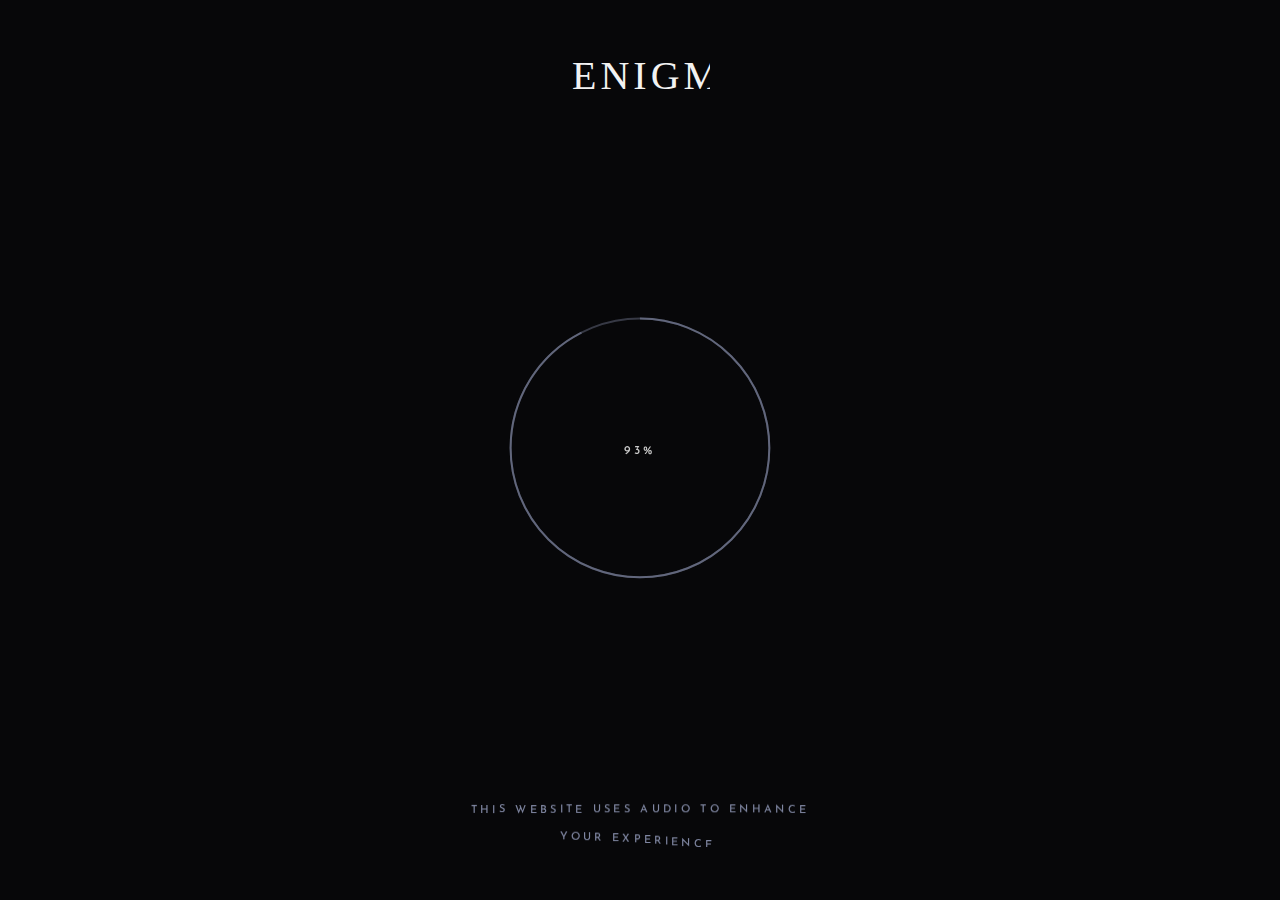
==== commit bab2cf73: "LOGO UPDATE" ====
--- a/biology/index.html
+++ b/biology/index.html
@@ -1,5 +1,7 @@
 <!DOCTYPE html>
 <html lang="en">
+
+
 
 
 
@@ -11,8 +13,8 @@
     <meta http-equiv="X-UA-Compatible" content="IE=edge">
     <meta name="viewport" content="width=device-width, initial-scale=1.0">
 
-    <title>BlueYard Capital</title>
-    <meta name="description" content="BlueYard backs founders building the interconnected elements that can become the fabric of our future.">
+    <title>ENIGMA</title>
+    <meta name="description" content="madmetalabs backs founders building the interconnected elements that can become the fabric of our future.">
 
 
     <meta name="google" content="notranslate">
@@ -20,10 +22,10 @@
 
     <meta property="og:url" content="/">
     <meta property="og:type" content="website">
-    <meta property="og:title" content="BlueYard Capital">
-    <meta property="og:image" content="https://cdn.sanity.io/images/vug3yiyj/production/5e9e86ad8003b908db99eba6afec852edd917324-56x37.svg?w=600&auto=format" />
-    <meta property="og:description" content="BlueYard backs founders building the interconnected elements that can become the fabric of our future." />
-    <meta property="og:site_name" content="BlueYard Capital">
+    <meta property="og:title" content="ENIGMA">
+
+    <meta property="og:description" content="madmetalabs backs founders building the interconnected elements that can become the fabric of our future." />
+    <meta property="og:site_name" content="ENIGMA">
     <meta property="og:locale" content="en_US">
 
 
@@ -45,26 +47,26 @@
     <script>
         const data = {
             colors: {
-                "blueyard": "#4676f0",
-                "crypto": "#0064b9",
-                "biology": "#d072f1",
+                "madmetalabs": "#B70404",
+                "crypto": "#630963",
+                "biology": "#410054",
                 "engineering": "#9f5ef1",
                 "economics": "#6d48ff"
             },
             logoColors: {
-                "blueyard": "#4676f0",
+                "madmetalabs": "#4676f0",
                 "crypto": "#c7dee8",
                 "biology": "#d7c1de",
                 "engineering": "#ccb9e5",
                 "economics": "#afa7cf"
             },
             titles: {
-                "landing": "BlueYard Capital",
-                "blueyard": "BlueYard Capital",
-                "crypto": "BlueYard Capital",
-                "biology": "BlueYard Capital",
-                "engineering": "BlueYard Capital",
-                "economics": "Blueyard Capital"
+                "landing": "ENIGMA",
+                "madmetalabs": "ENIGMA",
+                "crypto": "ENIGMA",
+                "biology": "ENIGMA",
+                "engineering": "ENIGMA",
+                "economics": "ENIGMA"
             }
         };
     </script>
@@ -72,14 +74,14 @@
     <!-- Header -->
     <button class="header" data-target="landing" data-audio-play="button2">
 	 
-		<img class="header__logo" src="https://cdn.sanity.io/images/vug3yiyj/production/5e9e86ad8003b908db99eba6afec852edd917324-56x37.svg?w=100&auto=format" alt="BlueYard Capital"> 
+		<img class="header__logo" src="./../SVG/enigmaz.svg" alt="ENIGMA"> 
 	
 </button>
 
 
     <!-- Main wrapper -->
 
-    <main id="site-wrapper" data-template="sector" data-sector="biology">
+    <main id="site-wrapper" data-template="landing" data-sector="false">
 
 
 
@@ -90,13 +92,13 @@
 
 
 
-        <button class="landing__sector-link" data-target="blueyard" style="--icon-color: #4676f0" data-animation-offset="5" data-audio-play="button" data-message="Click here to enter blueyard sector">
+        <button class="landing__sector-link" data-target="madmetalabs" style="--icon-color: #4676f0" data-animation-offset="5" data-audio-play="button" data-message="Click here to enter madmetalabs sector">
 		<div class="landing__sector-link_content icon__hover-trigger" data-animation="icon">
 			
 			
 			
-			<h3 data-animation="text">about</h3>
-			<h2 data-animation="text">blueyard</h2>
+			<h3 data-animation="text"></h3>
+			<h2 style="font-family: 'Gugi', cursive !important ;" data-animation="text">BLOCKCHAIN GAMING</h2>
 			
 			
 			
@@ -168,8 +170,8 @@
 			
 			
 			
-			<h3 data-animation="text">SCENIUS</h3>
-			<h2 data-animation="text">WEB3</h2>
+			<h3 data-animation="text"></h3>
+			<h2 data-animation="text" style="font-family: 'Gugi', cursive !important ;">TREASURY</h2>
 			
 			
 			
@@ -226,8 +228,8 @@
 			
 			
 			
-			<h3 data-animation="text">programmable</h3>
-			<h2 data-animation="text">Biology</h2>
+			<h3 data-animation="text"></h3>
+			<h2 data-animation="text" style="font-family: 'Gugi', cursive !important ;">MATRIX FILES</h2>
 			
 			
 			
@@ -338,8 +340,8 @@
 			
 			
 			
-			<h3 data-animation="text">breakthrough</h3>
-			<h2 data-animation="text">computation &amp; engineering</h2>
+			<h3 data-animation="text"></h3>
+			<h2 data-animation="text" style="font-family: 'Gugi', cursive !important ;">METAVERSE</h2>
 			
 			
 			
@@ -501,8 +503,8 @@
 			
 			
 			
-			<h3 data-animation="text">liberated</h3>
-			<h2 data-animation="text">knowledge &amp; data</h2>
+			<h3 data-animation="text"></h3>
+			<h2 data-animation="text" style="font-family: 'Gugi', cursive !important ;">AR/VR</h2>
 			
 			
 			
@@ -653,13 +655,13 @@
 
 
 
-        <!-- BlueYard Reference Sector Content -->
-
-
-        <div class="sector__main-content sector__main-content-reference" data-sector="blueyard">
-
-            <h3>BlueYard</h3>
-            <h2>BlueYard backs founders at the earliest stages building the interconnected elements that can become the fabric of our future. A future where markets are open and decentralized, where we have solved our largest planetary challenges, where knowledge
+        <!-- madmetalabs Reference Sector Content -->
+
+
+        <div class="sector__main-content sector__main-content-reference" data-sector="madmetalabs">
+
+            <h3>madmetalabs</h3>
+            <h2>madmetalabs backs founders at the earliest stages building the interconnected elements that can become the fabric of our future. A future where markets are open and decentralized, where we have solved our largest planetary challenges, where knowledge
                 and data is liberated and humanity can live long and prosper.</h2>
 
 
@@ -695,65 +697,65 @@
 	
 </svg>
 </button>
-                <a class="icon__hover-trigger" target="_blank" href="https://blueyard.medium.com/ ">Updates
-<svg class="icon icon__round icon__size-small" viewBox="0 0 40 40" xmlns="http://www.w3.org/2000/svg" aria-hidden="true">
-
-	<circle class="icon__default-circle" cx="20" cy="20" r="19.5" vector-effect="non-scaling-stroke" />
-<circle class="icon__second-circle" cx="20" cy="20" r="19.5" vector-effect="non-scaling-stroke" />
-<circle class="icon__third-circle" cx="20" cy="20" r="19.5" vector-effect="non-scaling-stroke" />
-<circle class="icon__background-circle" cx="20" cy="20" r="19.5" vector-effect="non-scaling-stroke" />
-
-	<g class="icon__content">
-		<path d="M16.5,15.3l1.2-1.2l5.8,5.8l-5.8,5.8l-1.2-1.2l4.6-4.7L16.5,15.3z"/>
-
-
-	</g>
-
-	 
-		<g class="icon__content icon__content-shine">
-			<path d="M16.5,15.3l1.2-1.2l5.8,5.8l-5.8,5.8l-1.2-1.2l4.6-4.7L16.5,15.3z"/>
-
-
-		</g>
-
-		<g class="icon__content icon__content-shine-permanent">
-			<path d="M16.5,15.3l1.2-1.2l5.8,5.8l-5.8,5.8l-1.2-1.2l4.6-4.7L16.5,15.3z"/>
-
-
-		</g>
-	
-</svg>
-</a>
-                <a class="icon__hover-trigger" target="_blank" href="https://twitter.com/blueyard?lang=en">twitter
-<svg class="icon icon__round icon__size-small" viewBox="0 0 40 40" xmlns="http://www.w3.org/2000/svg" aria-hidden="true">
-
-	<circle class="icon__default-circle" cx="20" cy="20" r="19.5" vector-effect="non-scaling-stroke" />
-<circle class="icon__second-circle" cx="20" cy="20" r="19.5" vector-effect="non-scaling-stroke" />
-<circle class="icon__third-circle" cx="20" cy="20" r="19.5" vector-effect="non-scaling-stroke" />
-<circle class="icon__background-circle" cx="20" cy="20" r="19.5" vector-effect="non-scaling-stroke" />
-
-	<g class="icon__content">
-		<path d="M16.5,15.3l1.2-1.2l5.8,5.8l-5.8,5.8l-1.2-1.2l4.6-4.7L16.5,15.3z"/>
-
-
-	</g>
-
-	 
-		<g class="icon__content icon__content-shine">
-			<path d="M16.5,15.3l1.2-1.2l5.8,5.8l-5.8,5.8l-1.2-1.2l4.6-4.7L16.5,15.3z"/>
-
-
-		</g>
-
-		<g class="icon__content icon__content-shine-permanent">
-			<path d="M16.5,15.3l1.2-1.2l5.8,5.8l-5.8,5.8l-1.2-1.2l4.6-4.7L16.5,15.3z"/>
-
-
-		</g>
-	
-</svg>
-</a>
-                <a class="icon__hover-trigger" target="_blank" href="https://jobs.blueyard.com/ ">jobs
+                <a class="icon__hover-trigger" target="_blank" href="https://madmetalabs.medium.com/ ">Updates
+<svg class="icon icon__round icon__size-small" viewBox="0 0 40 40" xmlns="http://www.w3.org/2000/svg" aria-hidden="true">
+
+	<circle class="icon__default-circle" cx="20" cy="20" r="19.5" vector-effect="non-scaling-stroke" />
+<circle class="icon__second-circle" cx="20" cy="20" r="19.5" vector-effect="non-scaling-stroke" />
+<circle class="icon__third-circle" cx="20" cy="20" r="19.5" vector-effect="non-scaling-stroke" />
+<circle class="icon__background-circle" cx="20" cy="20" r="19.5" vector-effect="non-scaling-stroke" />
+
+	<g class="icon__content">
+		<path d="M16.5,15.3l1.2-1.2l5.8,5.8l-5.8,5.8l-1.2-1.2l4.6-4.7L16.5,15.3z"/>
+
+
+	</g>
+
+	 
+		<g class="icon__content icon__content-shine">
+			<path d="M16.5,15.3l1.2-1.2l5.8,5.8l-5.8,5.8l-1.2-1.2l4.6-4.7L16.5,15.3z"/>
+
+
+		</g>
+
+		<g class="icon__content icon__content-shine-permanent">
+			<path d="M16.5,15.3l1.2-1.2l5.8,5.8l-5.8,5.8l-1.2-1.2l4.6-4.7L16.5,15.3z"/>
+
+
+		</g>
+	
+</svg>
+</a>
+                <a class="icon__hover-trigger" target="_blank" href="https://twitter.com/madmetalabs?lang=en">twitter
+<svg class="icon icon__round icon__size-small" viewBox="0 0 40 40" xmlns="http://www.w3.org/2000/svg" aria-hidden="true">
+
+	<circle class="icon__default-circle" cx="20" cy="20" r="19.5" vector-effect="non-scaling-stroke" />
+<circle class="icon__second-circle" cx="20" cy="20" r="19.5" vector-effect="non-scaling-stroke" />
+<circle class="icon__third-circle" cx="20" cy="20" r="19.5" vector-effect="non-scaling-stroke" />
+<circle class="icon__background-circle" cx="20" cy="20" r="19.5" vector-effect="non-scaling-stroke" />
+
+	<g class="icon__content">
+		<path d="M16.5,15.3l1.2-1.2l5.8,5.8l-5.8,5.8l-1.2-1.2l4.6-4.7L16.5,15.3z"/>
+
+
+	</g>
+
+	 
+		<g class="icon__content icon__content-shine">
+			<path d="M16.5,15.3l1.2-1.2l5.8,5.8l-5.8,5.8l-1.2-1.2l4.6-4.7L16.5,15.3z"/>
+
+
+		</g>
+
+		<g class="icon__content icon__content-shine-permanent">
+			<path d="M16.5,15.3l1.2-1.2l5.8,5.8l-5.8,5.8l-1.2-1.2l4.6-4.7L16.5,15.3z"/>
+
+
+		</g>
+	
+</svg>
+</a>
+                <a class="icon__hover-trigger" target="_blank" href="https://jobs.madmetalabs.com/ ">jobs
 <svg class="icon icon__round icon__size-small" viewBox="0 0 40 40" xmlns="http://www.w3.org/2000/svg" aria-hidden="true">
 
 	<circle class="icon__default-circle" cx="20" cy="20" r="19.5" vector-effect="non-scaling-stroke" />
@@ -855,7 +857,7 @@
 </svg>
 </a>
 					
-						<a href="https://blueyard.medium.com/protocol-labs-35ceff61b031" target="_blank" class="icon__hover-trigger">our thesis
+						<a href="https://madmetalabs.medium.com/protocol-labs-35ceff61b031" target="_blank" class="icon__hover-trigger">our thesis
 <svg class="icon icon__round icon__size-small" viewBox="0 0 40 40" xmlns="http://www.w3.org/2000/svg" aria-hidden="true">
 
 	<circle class="icon__default-circle" cx="20" cy="20" r="19.5" vector-effect="non-scaling-stroke" />
@@ -934,7 +936,7 @@
 </svg>
 </a>
 					
-						<a href="https://blueyard.medium.com/filecoin-e95e5cc75122" target="_blank" class="icon__hover-trigger">our thesis
+						<a href="https://madmetalabs.medium.com/filecoin-e95e5cc75122" target="_blank" class="icon__hover-trigger">our thesis
 <svg class="icon icon__round icon__size-small" viewBox="0 0 40 40" xmlns="http://www.w3.org/2000/svg" aria-hidden="true">
 
 	<circle class="icon__default-circle" cx="20" cy="20" r="19.5" vector-effect="non-scaling-stroke" />
@@ -1013,7 +1015,7 @@
 </svg>
 </a>
 					
-						<a href="https://blueyard.medium.com/forta-a-decentralized-solution-to-keep-the-open-economy-safe-285d4d4a01a4" target="_blank" class="icon__hover-trigger">Our thesis
+						<a href="https://madmetalabs.medium.com/forta-a-decentralized-solution-to-keep-the-open-economy-safe-285d4d4a01a4" target="_blank" class="icon__hover-trigger">Our thesis
 <svg class="icon icon__round icon__size-small" viewBox="0 0 40 40" xmlns="http://www.w3.org/2000/svg" aria-hidden="true">
 
 	<circle class="icon__default-circle" cx="20" cy="20" r="19.5" vector-effect="non-scaling-stroke" />
@@ -1239,7 +1241,7 @@
 </svg>
 </a>
 					
-						<a href="https://blueyard.medium.com/centrifuge-1fcf8e8e76cd" target="_blank" class="icon__hover-trigger">our thesis
+						<a href="https://madmetalabs.medium.com/centrifuge-1fcf8e8e76cd" target="_blank" class="icon__hover-trigger">our thesis
 <svg class="icon icon__round icon__size-small" viewBox="0 0 40 40" xmlns="http://www.w3.org/2000/svg" aria-hidden="true">
 
 	<circle class="icon__default-circle" cx="20" cy="20" r="19.5" vector-effect="non-scaling-stroke" />
@@ -1367,7 +1369,7 @@
 </svg>
 </a>
 					
-						<a href="https://blueyard.medium.com/cryptio-d3bf77b00ad5" target="_blank" class="icon__hover-trigger">Our Thesis
+						<a href="https://madmetalabs.medium.com/cryptio-d3bf77b00ad5" target="_blank" class="icon__hover-trigger">Our Thesis
 <svg class="icon icon__round icon__size-small" viewBox="0 0 40 40" xmlns="http://www.w3.org/2000/svg" aria-hidden="true">
 
 	<circle class="icon__default-circle" cx="20" cy="20" r="19.5" vector-effect="non-scaling-stroke" />
@@ -1446,7 +1448,7 @@
 </svg>
 </a>
 					
-						<a href="https://blueyard.medium.com/privy-bb67149c1e85" target="_blank" class="icon__hover-trigger">Our Thesis
+						<a href="https://madmetalabs.medium.com/privy-bb67149c1e85" target="_blank" class="icon__hover-trigger">Our Thesis
 <svg class="icon icon__round icon__size-small" viewBox="0 0 40 40" xmlns="http://www.w3.org/2000/svg" aria-hidden="true">
 
 	<circle class="icon__default-circle" cx="20" cy="20" r="19.5" vector-effect="non-scaling-stroke" />
@@ -1623,7 +1625,7 @@
 </svg>
 </a>
 					
-						<a href="https://blueyard.medium.com/airtm-e53e0460f640" target="_blank" class="icon__hover-trigger">our thesis
+						<a href="https://madmetalabs.medium.com/airtm-e53e0460f640" target="_blank" class="icon__hover-trigger">our thesis
 <svg class="icon icon__round icon__size-small" viewBox="0 0 40 40" xmlns="http://www.w3.org/2000/svg" aria-hidden="true">
 
 	<circle class="icon__default-circle" cx="20" cy="20" r="19.5" vector-effect="non-scaling-stroke" />
@@ -1702,7 +1704,7 @@
 </svg>
 </a>
 					
-						<a href="https://blueyard.medium.com/decred-82b284b4a795" target="_blank" class="icon__hover-trigger">our thesis
+						<a href="https://madmetalabs.medium.com/decred-82b284b4a795" target="_blank" class="icon__hover-trigger">our thesis
 <svg class="icon icon__round icon__size-small" viewBox="0 0 40 40" xmlns="http://www.w3.org/2000/svg" aria-hidden="true">
 
 	<circle class="icon__default-circle" cx="20" cy="20" r="19.5" vector-effect="non-scaling-stroke" />
@@ -1781,7 +1783,7 @@
 </svg>
 </a>
 					
-						<a href="https://blueyard.medium.com/violet-protocol-49c1a1f0f4f8" target="_blank" class="icon__hover-trigger">Our thesis
+						<a href="https://madmetalabs.medium.com/violet-protocol-49c1a1f0f4f8" target="_blank" class="icon__hover-trigger">Our thesis
 <svg class="icon icon__round icon__size-small" viewBox="0 0 40 40" xmlns="http://www.w3.org/2000/svg" aria-hidden="true">
 
 	<circle class="icon__default-circle" cx="20" cy="20" r="19.5" vector-effect="non-scaling-stroke" />
@@ -1873,10 +1875,10 @@
 
 			<div class="dot" style="--dot: #0064b9;" aria-hidden="true"></div>
 			
-			<img src="https://cdn.sanity.io/images/vug3yiyj/production/74b348dc96b6ee6d23ef2c6b2a454ab284fee7a3-5094x1578.png?w=400&auto=format" alt="Company Logo - BlueYard supports selected DAOs and invests in a portfolio of NFTs">
+			<img src="https://cdn.sanity.io/images/vug3yiyj/production/74b348dc96b6ee6d23ef2c6b2a454ab284fee7a3-5094x1578.png?w=400&auto=format" alt="Company Logo - madmetalabs supports selected DAOs and invests in a portfolio of NFTs">
 
 			<div class="company__item-content">
-				<p>BlueYard supports selected DAOs and invests in a portfolio of NFTs</p>
+				<p>madmetalabs supports selected DAOs and invests in a portfolio of NFTs</p>
 				<div class="company__item-links">
 					
 				</div>
@@ -1892,10 +1894,10 @@
 
 			<div class="dot" style="--dot: #0064b9;" aria-hidden="true"></div>
 			
-			<img src="https://cdn.sanity.io/images/vug3yiyj/production/d77ab756dd798e16b67c68f668a9ae332505a5f8-405x232.svg?w=400&auto=format" alt="Company Logo - BlueYard invests in selected public challenger networks with live tokens, in addition to SAFT(E)s">
+			<img src="https://cdn.sanity.io/images/vug3yiyj/production/d77ab756dd798e16b67c68f668a9ae332505a5f8-405x232.svg?w=400&auto=format" alt="Company Logo - madmetalabs invests in selected public challenger networks with live tokens, in addition to SAFT(E)s">
 
 			<div class="company__item-content">
-				<p>BlueYard invests in selected public challenger networks with live tokens, in addition to SAFT(E)s</p>
+				<p>madmetalabs invests in selected public challenger networks with live tokens, in addition to SAFT(E)s</p>
 				<div class="company__item-links">
 					
 				</div>
@@ -2192,7 +2194,7 @@
 </svg>
 </a>
 					
-						<a href="https://blueyard.medium.com/agnostic-aa864b5f9a10" target="_blank" class="icon__hover-trigger">Our Thesis
+						<a href="https://madmetalabs.medium.com/agnostic-aa864b5f9a10" target="_blank" class="icon__hover-trigger">Our Thesis
 <svg class="icon icon__round icon__size-small" viewBox="0 0 40 40" xmlns="http://www.w3.org/2000/svg" aria-hidden="true">
 
 	<circle class="icon__default-circle" cx="20" cy="20" r="19.5" vector-effect="non-scaling-stroke" />
@@ -2271,7 +2273,7 @@
 </svg>
 </a>
 					
-						<a href="https://blueyard.medium.com/shell-protocol-a31327482e65" target="_blank" class="icon__hover-trigger">Our Thesis
+						<a href="https://madmetalabs.medium.com/shell-protocol-a31327482e65" target="_blank" class="icon__hover-trigger">Our Thesis
 <svg class="icon icon__round icon__size-small" viewBox="0 0 40 40" xmlns="http://www.w3.org/2000/svg" aria-hidden="true">
 
 	<circle class="icon__default-circle" cx="20" cy="20" r="19.5" vector-effect="non-scaling-stroke" />
@@ -2410,13 +2412,13 @@
 
 
             <button data-logo="16">
-						<img src="https://cdn.sanity.io/images/vug3yiyj/production/74b348dc96b6ee6d23ef2c6b2a454ab284fee7a3-5094x1578.png?w=400&auto=format" alt="Company Logo - BlueYard supports selected DAOs and invests in a portfolio of NFTs">
+						<img src="https://cdn.sanity.io/images/vug3yiyj/production/74b348dc96b6ee6d23ef2c6b2a454ab284fee7a3-5094x1578.png?w=400&auto=format" alt="Company Logo - madmetalabs supports selected DAOs and invests in a portfolio of NFTs">
 					</button>
 
 
 
             <button data-logo="17">
-						<img src="https://cdn.sanity.io/images/vug3yiyj/production/d77ab756dd798e16b67c68f668a9ae332505a5f8-405x232.svg?w=400&auto=format" alt="Company Logo - BlueYard invests in selected public challenger networks with live tokens, in addition to SAFT(E)s">
+						<img src="https://cdn.sanity.io/images/vug3yiyj/production/d77ab756dd798e16b67c68f668a9ae332505a5f8-405x232.svg?w=400&auto=format" alt="Company Logo - madmetalabs invests in selected public challenger networks with live tokens, in addition to SAFT(E)s">
 					</button>
 
 
@@ -2611,7 +2613,7 @@
 </svg>
 </a>
 					
-						<a href="https://blueyard.medium.com/history-repeats-but-science-reverberates-9d4122cdae2" target="_blank" class="icon__hover-trigger">our thesis
+						<a href="https://madmetalabs.medium.com/history-repeats-but-science-reverberates-9d4122cdae2" target="_blank" class="icon__hover-trigger">our thesis
 <svg class="icon icon__round icon__size-small" viewBox="0 0 40 40" xmlns="http://www.w3.org/2000/svg" aria-hidden="true">
 
 	<circle class="icon__default-circle" cx="20" cy="20" r="19.5" vector-effect="non-scaling-stroke" />
@@ -2690,7 +2692,7 @@
 </svg>
 </a>
 					
-						<a href="https://blueyard.medium.com/meatable-142114d42ef8" target="_blank" class="icon__hover-trigger">our thesis
+						<a href="https://madmetalabs.medium.com/meatable-142114d42ef8" target="_blank" class="icon__hover-trigger">our thesis
 <svg class="icon icon__round icon__size-small" viewBox="0 0 40 40" xmlns="http://www.w3.org/2000/svg" aria-hidden="true">
 
 	<circle class="icon__default-circle" cx="20" cy="20" r="19.5" vector-effect="non-scaling-stroke" />
@@ -2818,7 +2820,7 @@
 </svg>
 </a>
 					
-						<a href="https://blueyard.medium.com/biofidelity-a1ad9077cd77" target="_blank" class="icon__hover-trigger">our thesis
+						<a href="https://madmetalabs.medium.com/biofidelity-a1ad9077cd77" target="_blank" class="icon__hover-trigger">our thesis
 <svg class="icon icon__round icon__size-small" viewBox="0 0 40 40" xmlns="http://www.w3.org/2000/svg" aria-hidden="true">
 
 	<circle class="icon__default-circle" cx="20" cy="20" r="19.5" vector-effect="non-scaling-stroke" />
@@ -2897,7 +2899,7 @@
 </svg>
 </a>
 					
-						<a href="https://blueyard.medium.com/rarebase-8dfc9fd6c6df" target="_blank" class="icon__hover-trigger">our thesis
+						<a href="https://madmetalabs.medium.com/rarebase-8dfc9fd6c6df" target="_blank" class="icon__hover-trigger">our thesis
 <svg class="icon icon__round icon__size-small" viewBox="0 0 40 40" xmlns="http://www.w3.org/2000/svg" aria-hidden="true">
 
 	<circle class="icon__default-circle" cx="20" cy="20" r="19.5" vector-effect="non-scaling-stroke" />
@@ -2976,7 +2978,7 @@
 </svg>
 </a>
 					
-						<a href="https://blueyard.medium.com/origin-bio-b3932d07b50b" target="_blank" class="icon__hover-trigger">our thesis
+						<a href="https://madmetalabs.medium.com/origin-bio-b3932d07b50b" target="_blank" class="icon__hover-trigger">our thesis
 <svg class="icon icon__round icon__size-small" viewBox="0 0 40 40" xmlns="http://www.w3.org/2000/svg" aria-hidden="true">
 
 	<circle class="icon__default-circle" cx="20" cy="20" r="19.5" vector-effect="non-scaling-stroke" />
@@ -3172,7 +3174,7 @@
 </svg>
 </a>
 					
-						<a href="https://blueyard.medium.com/expressionedits-6ffe6b6b1db2" target="_blank" class="icon__hover-trigger">Our Thesis
+						<a href="https://madmetalabs.medium.com/expressionedits-6ffe6b6b1db2" target="_blank" class="icon__hover-trigger">Our Thesis
 <svg class="icon icon__round icon__size-small" viewBox="0 0 40 40" xmlns="http://www.w3.org/2000/svg" aria-hidden="true">
 
 	<circle class="icon__default-circle" cx="20" cy="20" r="19.5" vector-effect="non-scaling-stroke" />
@@ -3251,7 +3253,7 @@
 </svg>
 </a>
 					
-						<a href="https://blueyard.medium.com/sensible-bio-5692333c3525" target="_blank" class="icon__hover-trigger">Our Thesis
+						<a href="https://madmetalabs.medium.com/sensible-bio-5692333c3525" target="_blank" class="icon__hover-trigger">Our Thesis
 <svg class="icon icon__round icon__size-small" viewBox="0 0 40 40" xmlns="http://www.w3.org/2000/svg" aria-hidden="true">
 
 	<circle class="icon__default-circle" cx="20" cy="20" r="19.5" vector-effect="non-scaling-stroke" />
@@ -3330,7 +3332,7 @@
 </svg>
 </a>
 					
-						<a href="https://blueyard.medium.com/visolis-8bed9fafa93c" target="_blank" class="icon__hover-trigger">Our Thesis
+						<a href="https://madmetalabs.medium.com/visolis-8bed9fafa93c" target="_blank" class="icon__hover-trigger">Our Thesis
 <svg class="icon icon__round icon__size-small" viewBox="0 0 40 40" xmlns="http://www.w3.org/2000/svg" aria-hidden="true">
 
 	<circle class="icon__default-circle" cx="20" cy="20" r="19.5" vector-effect="non-scaling-stroke" />
@@ -3409,7 +3411,7 @@
 </svg>
 </a>
 					
-						<a href="https://blueyard.medium.com/creasallis-601ddc30b9ec" target="_blank" class="icon__hover-trigger">Our Thesis
+						<a href="https://madmetalabs.medium.com/creasallis-601ddc30b9ec" target="_blank" class="icon__hover-trigger">Our Thesis
 <svg class="icon icon__round icon__size-small" viewBox="0 0 40 40" xmlns="http://www.w3.org/2000/svg" aria-hidden="true">
 
 	<circle class="icon__default-circle" cx="20" cy="20" r="19.5" vector-effect="non-scaling-stroke" />
@@ -3677,7 +3679,7 @@
 </svg>
 </a>
 					
-						<a href="https://blueyard.medium.com/seeqc-d02b8c2f910c" target="_blank" class="icon__hover-trigger">our thesis
+						<a href="https://madmetalabs.medium.com/seeqc-d02b8c2f910c" target="_blank" class="icon__hover-trigger">our thesis
 <svg class="icon icon__round icon__size-small" viewBox="0 0 40 40" xmlns="http://www.w3.org/2000/svg" aria-hidden="true">
 
 	<circle class="icon__default-circle" cx="20" cy="20" r="19.5" vector-effect="non-scaling-stroke" />
@@ -3756,7 +3758,7 @@
 </svg>
 </a>
 					
-						<a href="https://blueyard.medium.com/marvel-fusion-bc41bf052ba2" target="_blank" class="icon__hover-trigger">our thesis
+						<a href="https://madmetalabs.medium.com/marvel-fusion-bc41bf052ba2" target="_blank" class="icon__hover-trigger">our thesis
 <svg class="icon icon__round icon__size-small" viewBox="0 0 40 40" xmlns="http://www.w3.org/2000/svg" aria-hidden="true">
 
 	<circle class="icon__default-circle" cx="20" cy="20" r="19.5" vector-effect="non-scaling-stroke" />
@@ -3835,7 +3837,7 @@
 </svg>
 </a>
 					
-						<a href="https://blueyard.medium.com/dance-1288d533f2d8" target="_blank" class="icon__hover-trigger">our thesis
+						<a href="https://madmetalabs.medium.com/dance-1288d533f2d8" target="_blank" class="icon__hover-trigger">our thesis
 <svg class="icon icon__round icon__size-small" viewBox="0 0 40 40" xmlns="http://www.w3.org/2000/svg" aria-hidden="true">
 
 	<circle class="icon__default-circle" cx="20" cy="20" r="19.5" vector-effect="non-scaling-stroke" />
@@ -4012,7 +4014,7 @@
 </svg>
 </a>
 					
-						<a href="https://blueyard.medium.com/corintis-4c82957bfa87" target="_blank" class="icon__hover-trigger">Our Thesis
+						<a href="https://madmetalabs.medium.com/corintis-4c82957bfa87" target="_blank" class="icon__hover-trigger">Our Thesis
 <svg class="icon icon__round icon__size-small" viewBox="0 0 40 40" xmlns="http://www.w3.org/2000/svg" aria-hidden="true">
 
 	<circle class="icon__default-circle" cx="20" cy="20" r="19.5" vector-effect="non-scaling-stroke" />
@@ -4238,7 +4240,7 @@
 </svg>
 </a>
 					
-						<a href="https://blueyard.medium.com/pitch-io-7eb2e643b0d0" target="_blank" class="icon__hover-trigger">our thesis
+						<a href="https://madmetalabs.medium.com/pitch-io-7eb2e643b0d0" target="_blank" class="icon__hover-trigger">our thesis
 <svg class="icon icon__round icon__size-small" viewBox="0 0 40 40" xmlns="http://www.w3.org/2000/svg" aria-hidden="true">
 
 	<circle class="icon__default-circle" cx="20" cy="20" r="19.5" vector-effect="non-scaling-stroke" />
@@ -4317,7 +4319,7 @@
 </svg>
 </a>
 					
-						<a href="https://blueyard.medium.com/next-matter-29bfa7e3e473" target="_blank" class="icon__hover-trigger">our thesis
+						<a href="https://madmetalabs.medium.com/next-matter-29bfa7e3e473" target="_blank" class="icon__hover-trigger">our thesis
 <svg class="icon icon__round icon__size-small" viewBox="0 0 40 40" xmlns="http://www.w3.org/2000/svg" aria-hidden="true">
 
 	<circle class="icon__default-circle" cx="20" cy="20" r="19.5" vector-effect="non-scaling-stroke" />
@@ -4396,7 +4398,7 @@
 </svg>
 </a>
 					
-						<a href="https://blueyard.medium.com/stdlib-a-standard-library-for-the-web-3dd83f08e332" target="_blank" class="icon__hover-trigger">our thesis
+						<a href="https://madmetalabs.medium.com/stdlib-a-standard-library-for-the-web-3dd83f08e332" target="_blank" class="icon__hover-trigger">our thesis
 <svg class="icon icon__round icon__size-small" viewBox="0 0 40 40" xmlns="http://www.w3.org/2000/svg" aria-hidden="true">
 
 	<circle class="icon__default-circle" cx="20" cy="20" r="19.5" vector-effect="non-scaling-stroke" />
@@ -4475,7 +4477,7 @@
 </svg>
 </a>
 					
-						<a href="https://blueyard.medium.com/grid-b0919265659f" target="_blank" class="icon__hover-trigger">our thesis
+						<a href="https://madmetalabs.medium.com/grid-b0919265659f" target="_blank" class="icon__hover-trigger">our thesis
 <svg class="icon icon__round icon__size-small" viewBox="0 0 40 40" xmlns="http://www.w3.org/2000/svg" aria-hidden="true">
 
 	<circle class="icon__default-circle" cx="20" cy="20" r="19.5" vector-effect="non-scaling-stroke" />
@@ -4554,7 +4556,7 @@
 </svg>
 </a>
 					
-						<a href="https://blueyard.medium.com/vectary-8f0b3fd2cee1" target="_blank" class="icon__hover-trigger">our thesis
+						<a href="https://madmetalabs.medium.com/vectary-8f0b3fd2cee1" target="_blank" class="icon__hover-trigger">our thesis
 <svg class="icon icon__round icon__size-small" viewBox="0 0 40 40" xmlns="http://www.w3.org/2000/svg" aria-hidden="true">
 
 	<circle class="icon__default-circle" cx="20" cy="20" r="19.5" vector-effect="non-scaling-stroke" />
@@ -4633,7 +4635,7 @@
 </svg>
 </a>
 					
-						<a href="https://blueyard.medium.com/wonder-1c1a7b14a187" target="_blank" class="icon__hover-trigger">our thesis
+						<a href="https://madmetalabs.medium.com/wonder-1c1a7b14a187" target="_blank" class="icon__hover-trigger">our thesis
 <svg class="icon icon__round icon__size-small" viewBox="0 0 40 40" xmlns="http://www.w3.org/2000/svg" aria-hidden="true">
 
 	<circle class="icon__default-circle" cx="20" cy="20" r="19.5" vector-effect="non-scaling-stroke" />
@@ -4907,12 +4909,12 @@
 
         <div class="intro__content" data-animation="y">
 
-            <h3 class="intro__not-mobile" data-animation="text" data-animation-queue="0">Investing in founders creating the </h3>
-            <h3 class="intro__only-mobile" data-animation="text" data-animation-queue="0">BLUEYARD INVESTS IN THE</h3>
-            <h2 data-animation="text" data-animation-queue="1">FABRIC OF OUR FUTURE</h2>
-            <p class="intro__not-mobile intro__paragraph" data-animation="paragraph" data-animation-queue="1">BlueYard backs founders at the earliest stages building the interconnected elements that can become the fabric of our future. A future where markets are open and decentralized, where we have solved our largest planetary challenges, where knowledge
+            <h3 class="intro__not-mobile" data-animation="text" data-animation-queue="0"></h3>
+            <h3 class="intro__only-mobile" data-animation="text" data-animation-queue="0">madmetalabs INVESTS IN THE</h3>
+            <h2 data-animation="text" data-animation-queue="1">THE META KILLER</h2>
+            <p class="intro__not-mobile intro__paragraph" data-animation="paragraph" data-animation-queue="1">madmetalabs backs founders at the earliest stages building the interconnected elements that can become the fabric of our future. A future where markets are open and decentralized, where we have solved our largest planetary challenges, where knowledge
                 and data is liberated and humanity can live long and prosper.</p>
-            <p class="intro__only-mobile intro__paragraph">BlueYard backs founders building the interconnected elements that can become the fabric of our future.</p>
+            <p class="intro__only-mobile intro__paragraph">madmetalabs backs founders building the interconnected elements that can become the fabric of our future.</p>
 
             <button class="intro__ui icon__hover-trigger" data-target-landing="overview" data-animation="arrow-icon" data-message="Click here to continue" data-audio-play="button2">
 			<p data-animation="text" data-animation-queue="3">EXPLORE THE FUTURE</p>
@@ -4972,7 +4974,7 @@
 
 
 
-        <button data-audio-play="button" class="navigation__sectors-item icon__hover-trigger navigation__not-device" data-sector="blueyard" style="--icon-color: #4676f0" data-message="Move to blueyard sector">
+        <button data-audio-play="button" class="navigation__sectors-item icon__hover-trigger navigation__not-device" data-sector="madmetalabs" style="--icon-color: #4676f0" data-message="Move to madmetalabs sector">
 			
 <svg class="icon icon__round icon__size-normal" viewBox="0 0 40 40" xmlns="http://www.w3.org/2000/svg" aria-hidden="true">
 
@@ -5605,14 +5607,14 @@
 
             <div class="popup__legal-item">
                 <h3>Policies and Resources</h3>
-                <p><a href="https://docs.google.com/document/d/1OISqevTub7Q1DJO9Cn0bSlS4LHumXGGgLc7yIVI85sg" target="_blank">Events Code of Conduct and Incident Response Plan</a><br><a href="https://blueyard.typeform.com/to/E6SkTJ" target="_blank">Incident Response Form</a><br>
+                <p><a href="https://docs.google.com/document/d/1OISqevTub7Q1DJO9Cn0bSlS4LHumXGGgLc7yIVI85sg" target="_blank">Events Code of Conduct and Incident Response Plan</a><br><a href="https://madmetalabs.typeform.com/to/E6SkTJ" target="_blank">Incident Response Form</a><br>
                     <a
-                        href="https://docs.google.com/document/d/1iIQmwyRRi30YJi_Z5d7pDQ-E9tlukRHV/edit" target="_blank">SFDR Disclosures</a><br><a href="https://docs.google.com/document/d/1uY31eg_SJ4o6cKDFa7vueWhy_tDpuxf1ixORUrNbsFE/edit" target="_blank">BlueYard Publication Disclaimer</a></p>
+                        href="https://docs.google.com/document/d/1iIQmwyRRi30YJi_Z5d7pDQ-E9tlukRHV/edit" target="_blank">SFDR Disclosures</a><br><a href="https://docs.google.com/document/d/1uY31eg_SJ4o6cKDFa7vueWhy_tDpuxf1ixORUrNbsFE/edit" target="_blank">madmetalabs Publication Disclaimer</a></p>
             </div>
 
             <div class="popup__legal-item">
                 <h3>Contact email</h3>
-                <p><a href="mailto:legal@blueyard.com">legal@blueyard.com</a></p>
+                <p><a href="mailto:legal@madmetalabs.com">legal@madmetalabs.com</a></p>
             </div>
 
 
